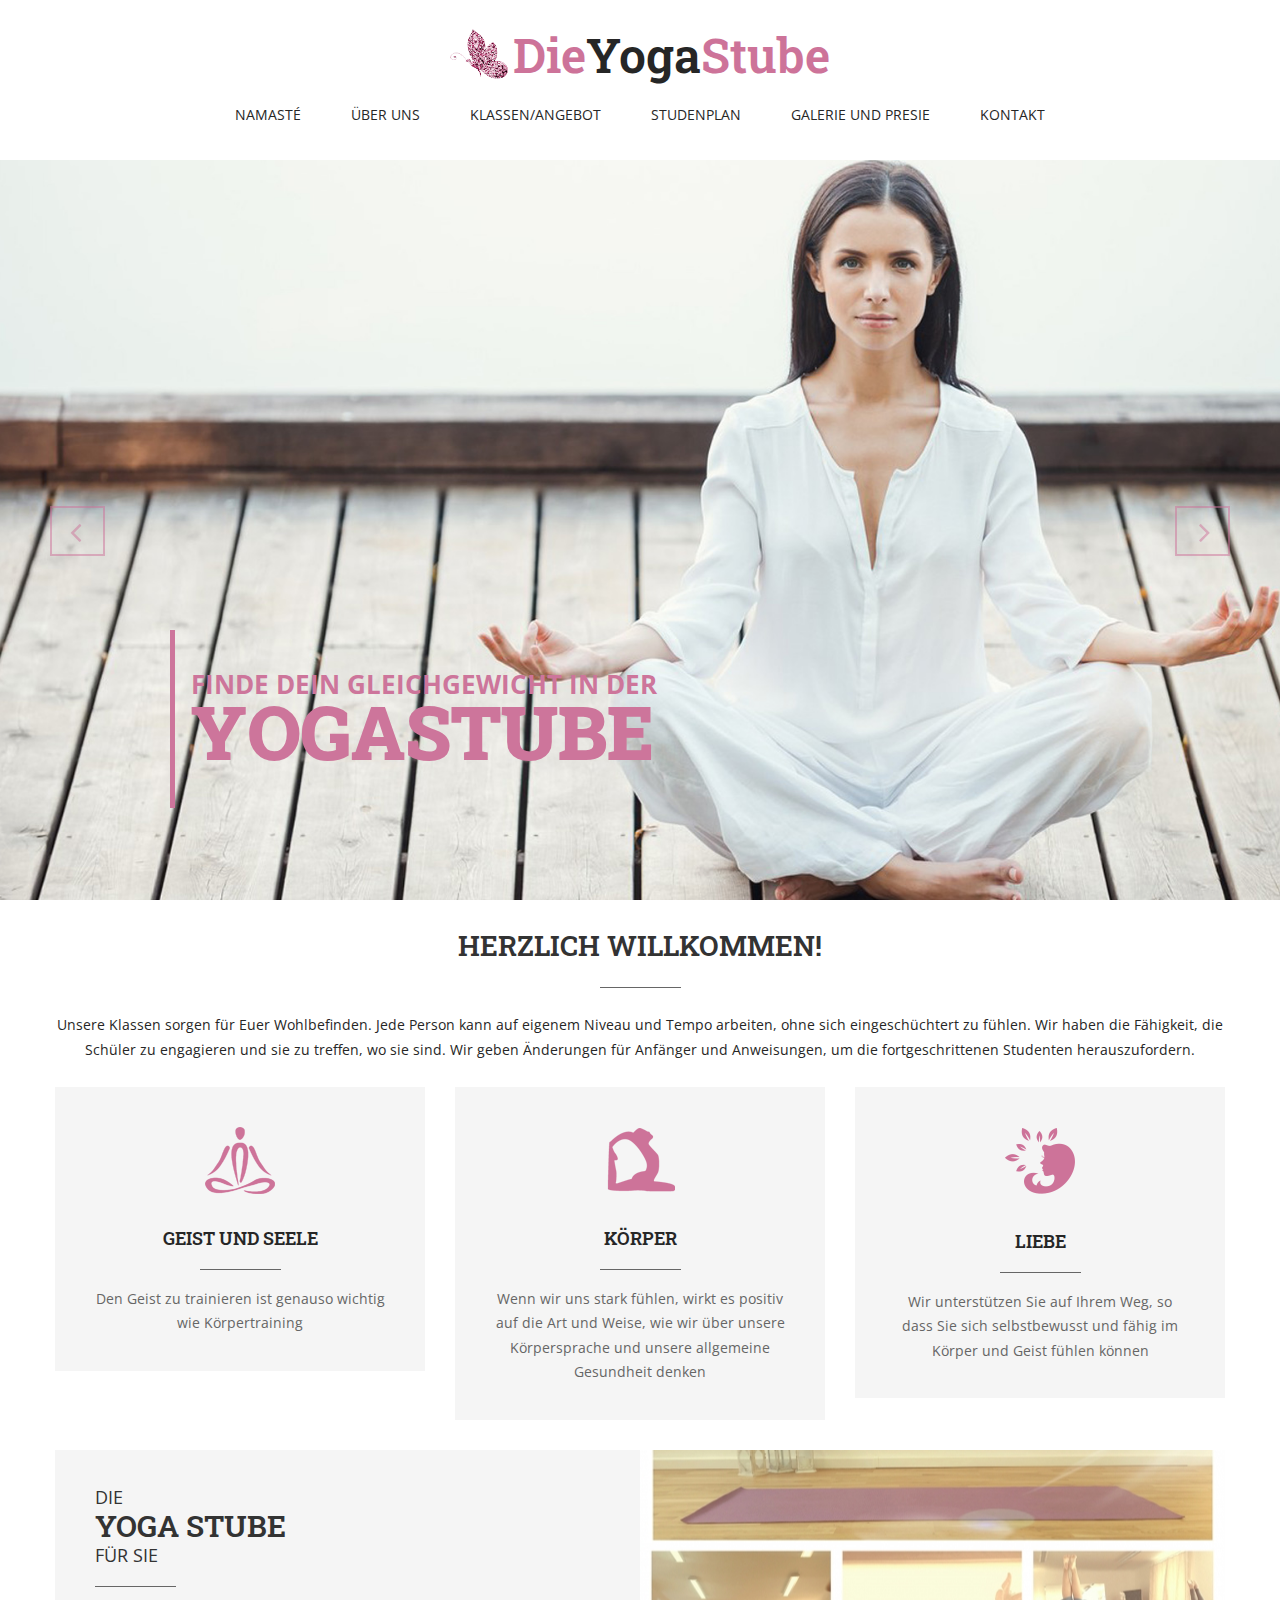
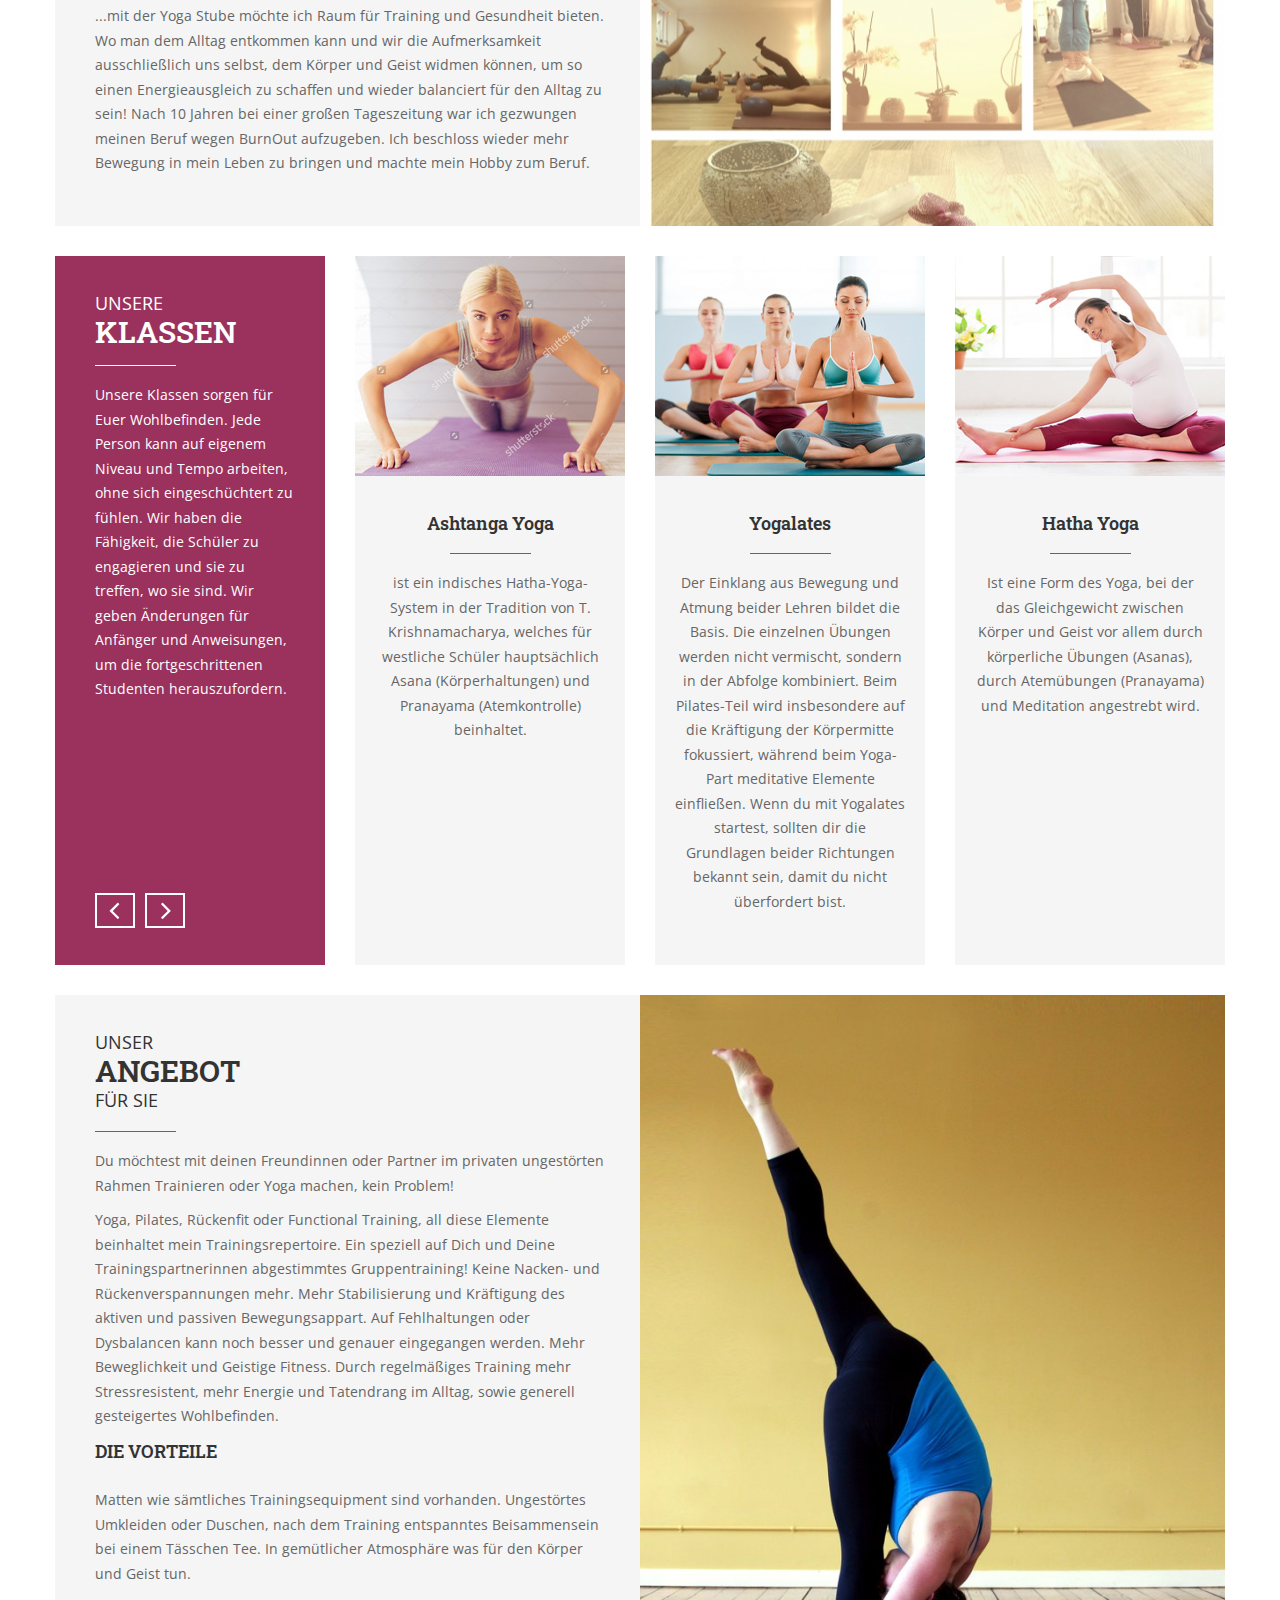
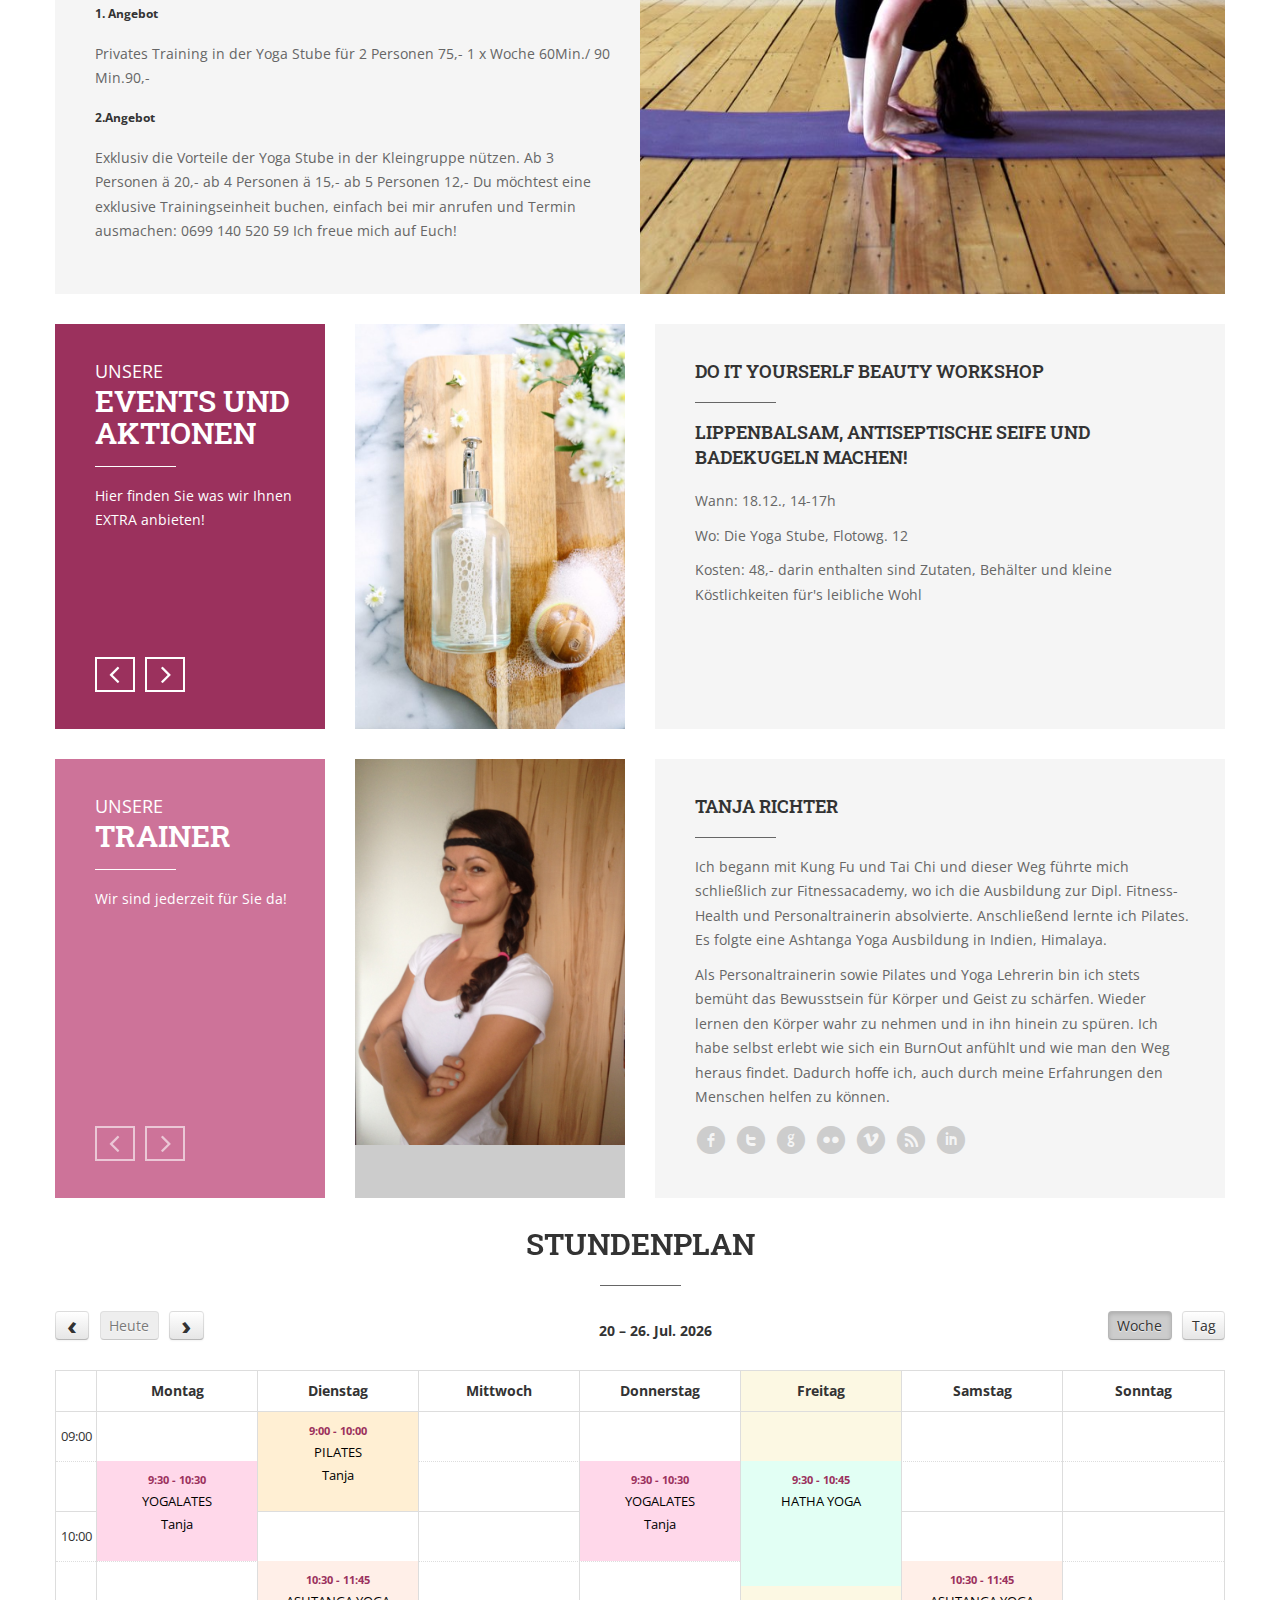
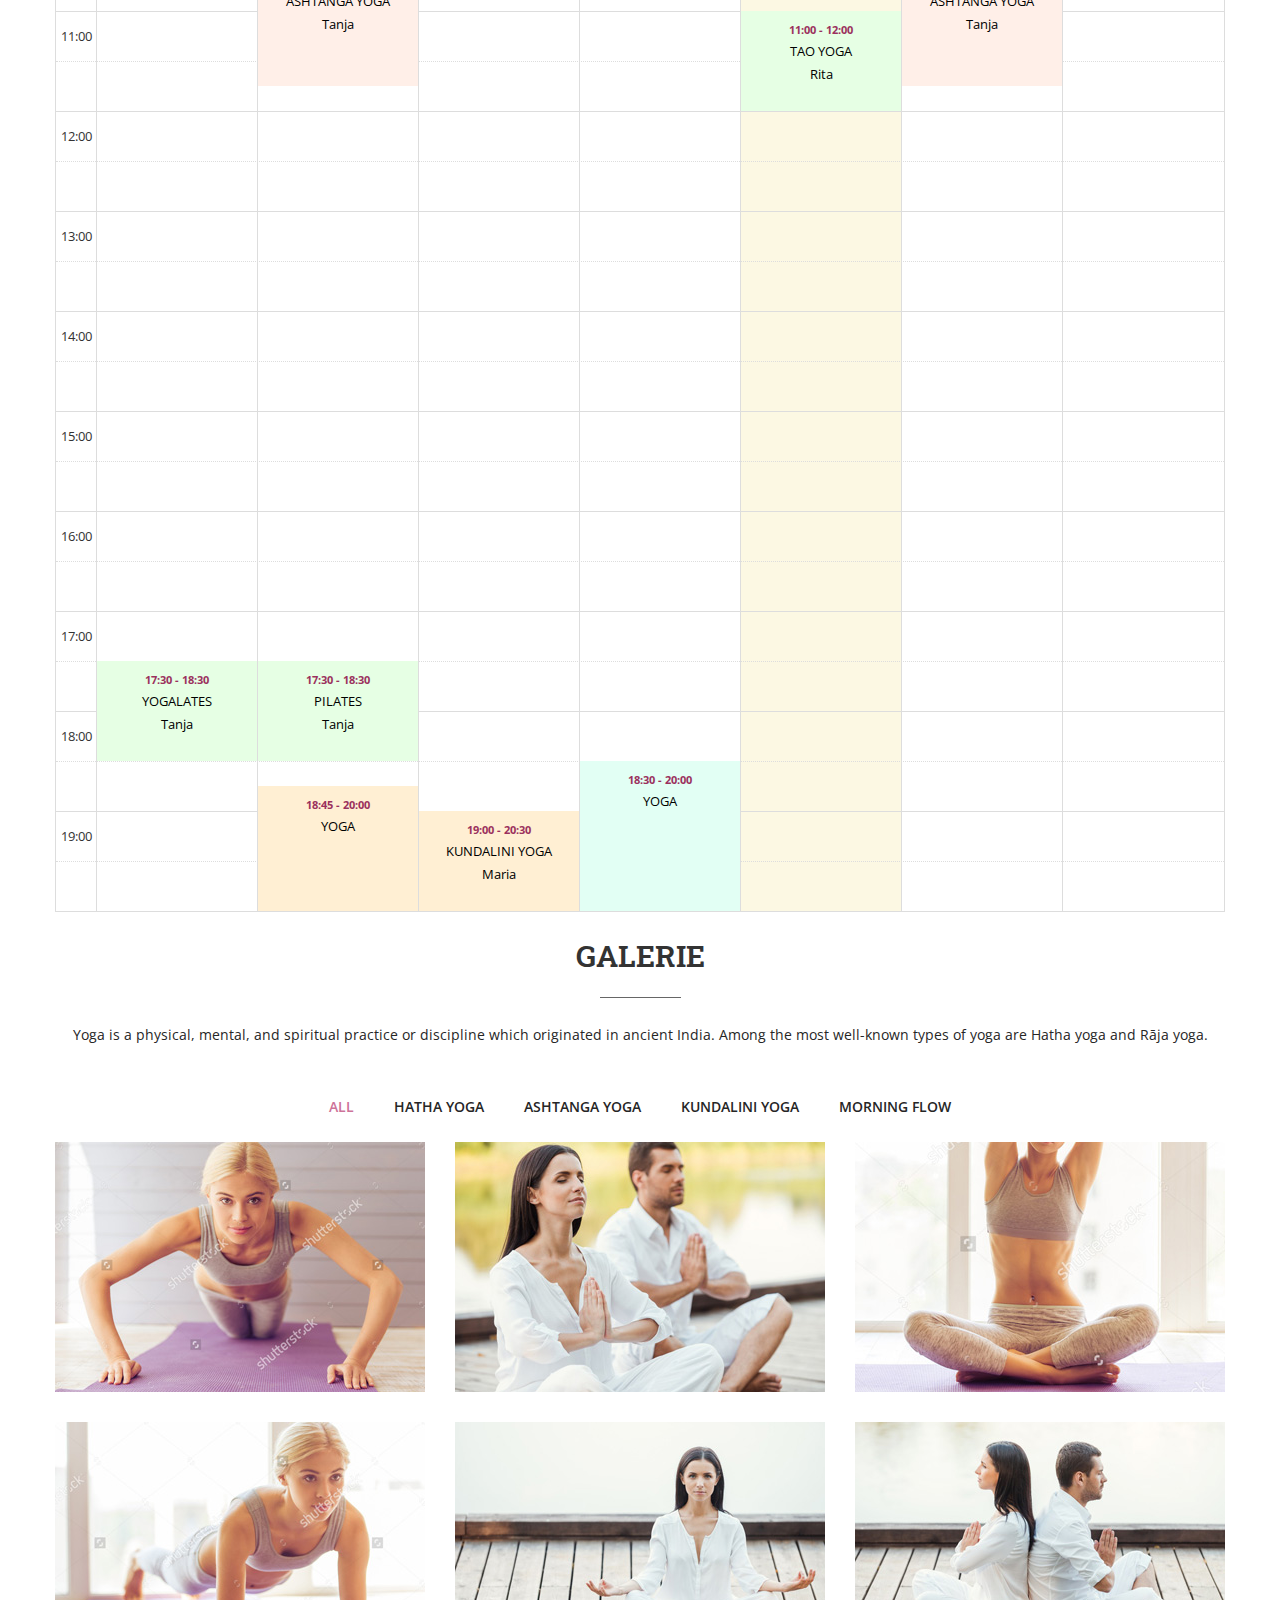
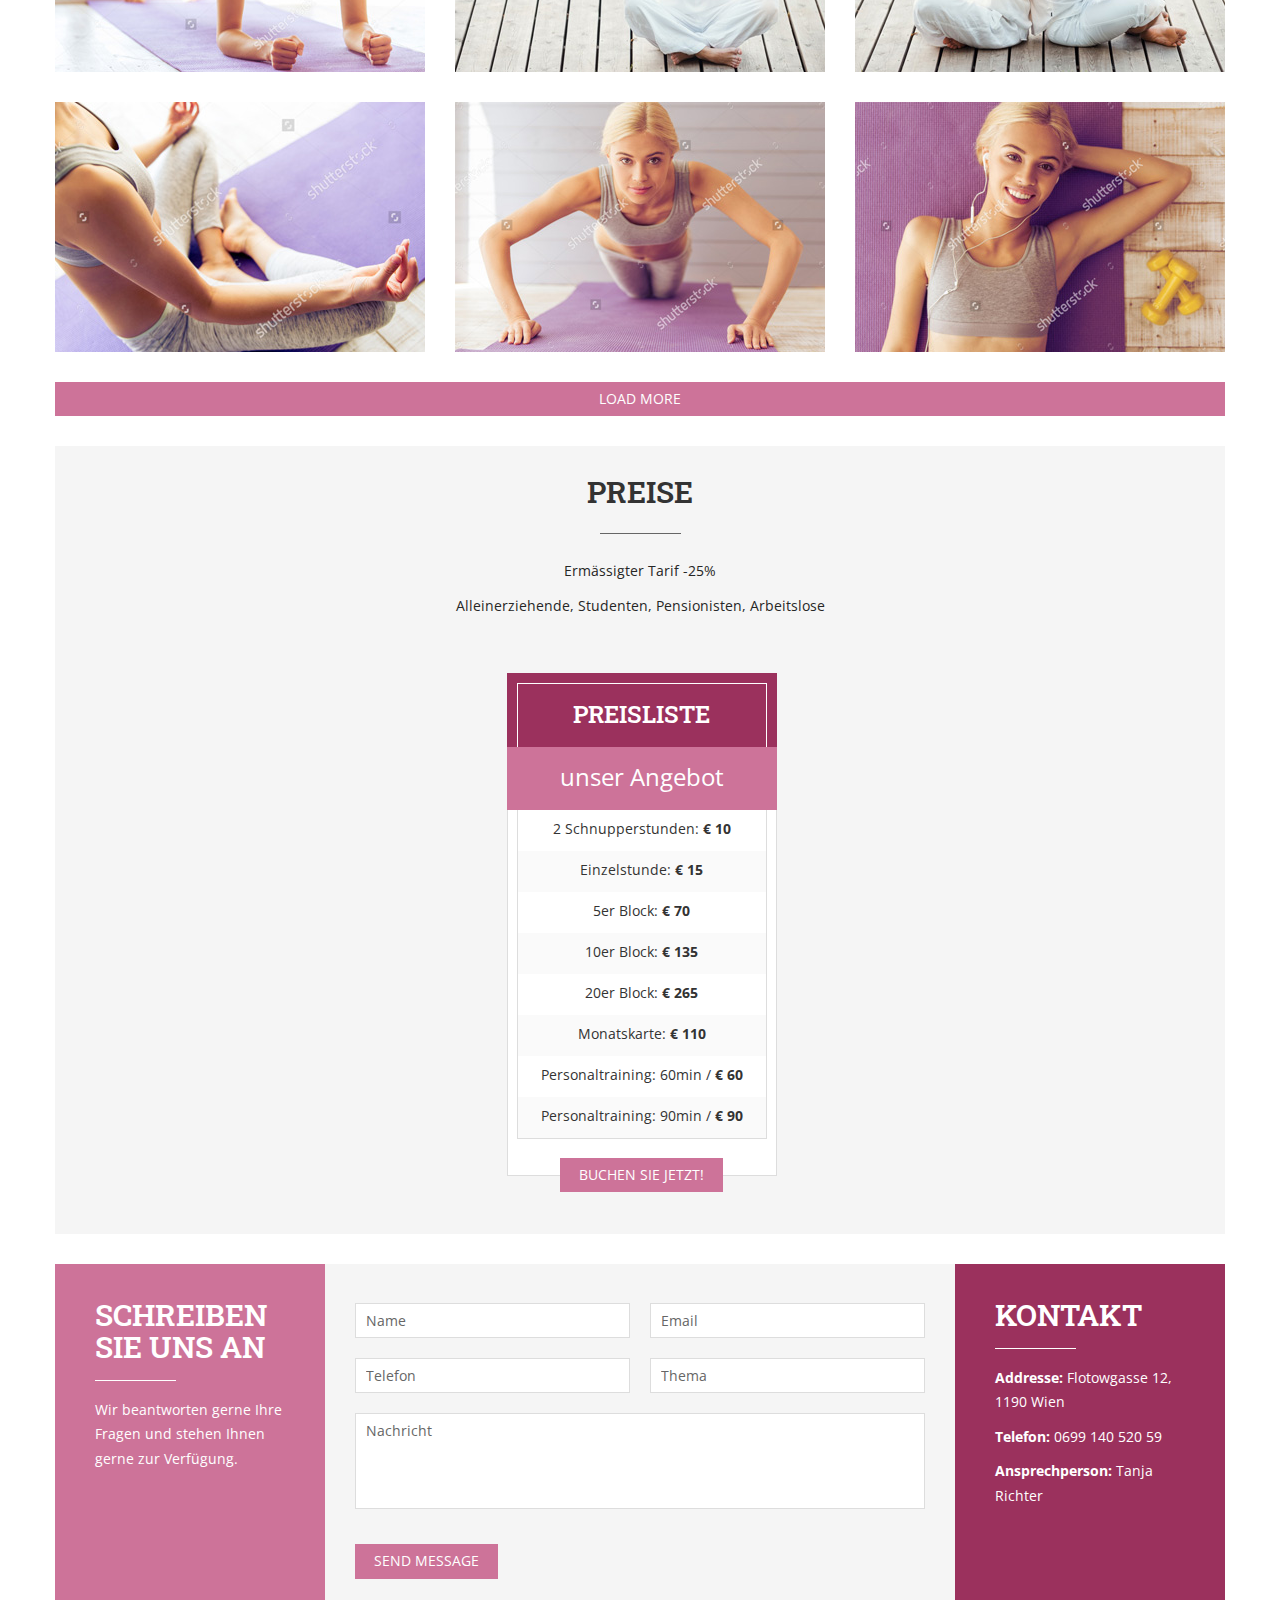
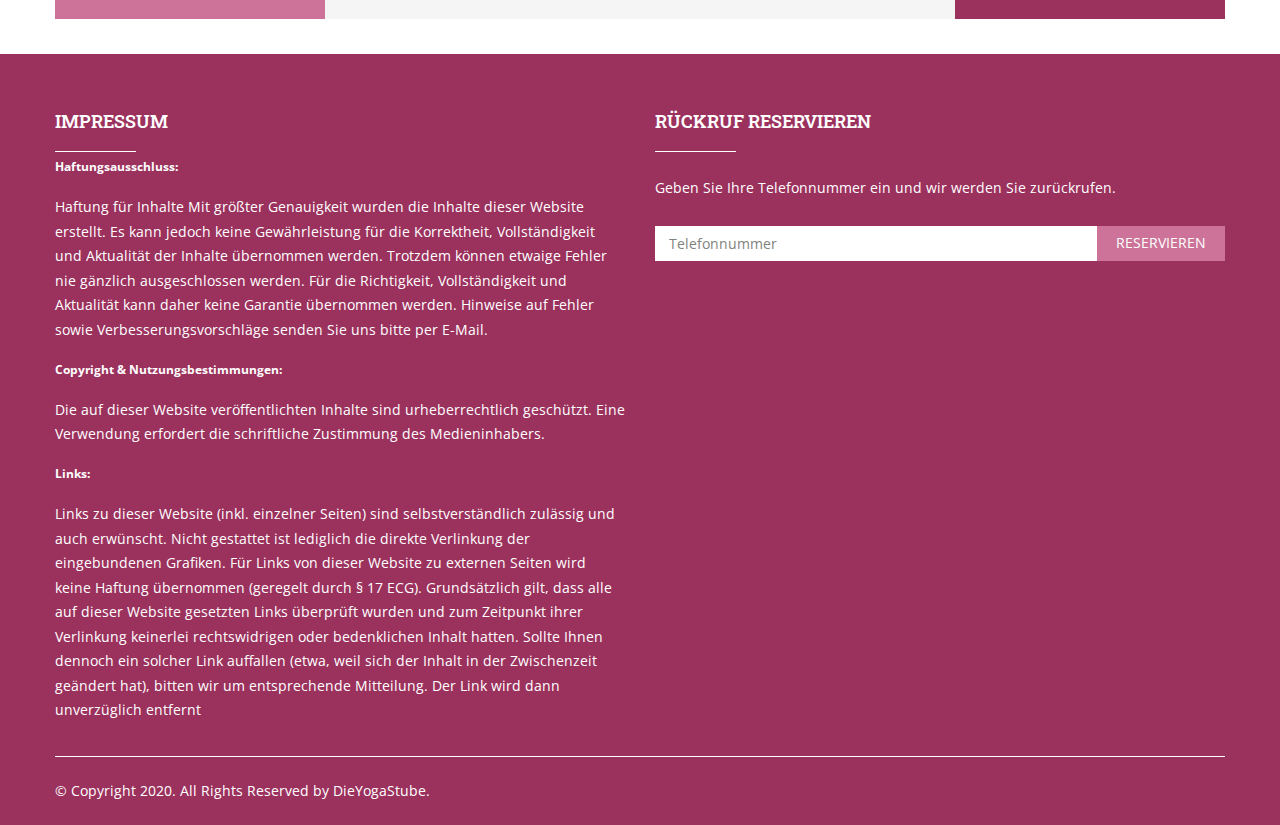
==== index.html @ 265ec2d5 "trainer edit + event/aktionen edit + images change" ====
﻿<!DOCTYPE html>
<html>

<!-- Mirrored from demo.smsdesign.com.ua/theme/yogatime/ by HTTrack Website Copier/3.x [XR&CO'2014], Thu, 24 Nov 2016 17:34:49 GMT -->
<head>
	<!-- META -->
	<meta charset="utf-8">
	<meta name="viewport" content="width=device-width, initial-scale=1.0">
	<meta name="description" content="HTML-template for Yoga Studio">
	<meta name="author" content="SMSdesign">

	<!-- SITE TITLE -->
	<title>YogaStube</title>

	<!-- FAVICON -->
	<link rel="shortcut icon" href="favicon.ico" type="image/x-icon">
	<link rel="icon" href="favicon.ico" type="image/x-icon">

	<!-- STYLE THEME -->
	<link href="css/style.css" rel="stylesheet" type="text/css">

	<!-- STYLE MUST HAVE :) -->
	<link href="css/bootstrap.css" rel="stylesheet" type="text/css">
	<link href="css/plugins.css" rel="stylesheet" type="text/css">
	<link href="css/responsive.css" rel="stylesheet" type="text/css">

	<!-- STYLE CALENDAR -->
	<link href='css/fullcalendar.css' rel='stylesheet' />
	<link href='css/fullcalendar.print.css' rel='stylesheet' media='print' />	

</head>

<body>
	<!-- Preloader -->
	<div id="preloader">
		<div id="status"></div>
	</div>
	<!--//Preloader -->
	
	<!-- #page -->
	<div id="page">
		<!-- header section -->
		<div id="topping"></div>
		<section id="top">
			<header> 
				<div class="container">
					<!-- logo -->
					<div id="logo">
						<a href="#topping">Die<strong>Yoga</strong>Stube</a>
					</div>
					<!-- menu -->
					<nav class="navmenu">
						<ul>
							<li class="scrollable"><a href="#topping">Namasté</a></li>
							<li class="scrollable"><a href="#about">Über Uns</a></li>
							<li class="scrollable"><a href="#classes">Klassen/Angebot</a></li>
							<li class="scrollable"><a href="#timetable">Studenplan</a></li>
							<li class="scrollable"><a href="#portfolio">Galerie und Presie</a></li>
							<li class="scrollable"><a href="#contact">Kontakt</a></li>
						</ul>
					</nav><!-- end menu --> 
					<div class="clear"></div>
				</div>
			</header>
		</section>
		<!-- //end header section -->
		
		<!-- home section -->
		<section id="home">
			<!--Slider-->
			<div class="full_slider">
				<div id="fullwidth_slider" class="flexslider">
					<ul class="slides">
						<li>
							<img src="images/slider/1.jpg" alt="" class="slide_bg" />
							<div class="full_slider_caption">
								<div class="container">
									<div class="cont">
										Finde dein Gleichgewicht in der
										<div class="title">YogaStube</div>
										
									</div>
								</div>
							</div>
						</li>
						<li>
							<img src="images/slider/2.jpg" alt="" class="slide_bg" />
							<div class="full_slider_caption">
								<div class="container">
									<div class="cont">
										Befreie deinen Geist in der
										<div class="title">YogaStube</div>
										
									</div>
								</div>
							</div>
						</li>
						<li>
							<img src="images/slider/3.jpg" alt="" class="slide_bg" />
							<div class="full_slider_caption">
								<div class="container">
									<div class="cont">
										Sei du in der
										<div class="title">YogaStube</div>
										
									</div>
								</div>
							</div>
						</li>
					</ul>
				</div>
			 </div>
			<!--//Slider-->
		</section>
		<!-- //end home section -->
		
		<!-- start section -->
		<section class="page_section">
			<!-- section header -->
			<header class="head_section center_section">
				<div class="container">
					<h1>Herzlich Willkommen!</h1>
					<div class="separator"></div>
					<p>Unsere Klassen sorgen für Euer Wohlbefinden. Jede Person kann auf eigenem Niveau und Tempo arbeiten, ohne sich eingeschüchtert zu fühlen. Wir haben die Fähigkeit, die Schüler zu engagieren und sie zu treffen, wo sie sind. Wir geben Änderungen für Anfänger und Anweisungen, um die fortgeschrittenen Studenten herauszufordern.</p>
					
				</div><!-- end .container -->
			</header>
			<!-- //section header -->
						
			<div class="container">
				<div class="row">
					<div class="col-md-4 col-sm-4">
						<div class="icon-banner">
							<a href="javascript:void(0);">
								<div class="icon">
									<img alt="" src="images/icons/1.png">
								</div>
								<h3>Geist und Seele</h3>
								<div class="separator"></div>
								<p>Den Geist zu trainieren ist genauso wichtig wie Körpertraining</p>
							</a>
						</div>
					</div>
					<div class="col-md-4 col-sm-4">
						<div class="icon-banner">
							<a href="javascript:void(0);">
								<div class="icon">
									<img alt="" src="images/icons/2.png">
								</div>
								<h3>Körper</h3>
								<div class="separator"></div>
								<p>Wenn wir uns stark fühlen, wirkt es positiv auf die Art und Weise, wie wir über unsere Körpersprache und unsere allgemeine Gesundheit denken</p>
							</a>
						</div>
					</div>
					<div class="col-md-4 col-sm-4">
						<div class="icon-banner">
							<a href="javascript:void(0);">
								<div class="icon">
									<img alt="" src="images/icons/3.png">
								</div>
								<h3>Liebe</h3>
								<div class="separator"></div>
								<p>Wir unterstützen Sie auf Ihrem Weg, so dass Sie sich selbstbewusst und fähig im Körper und Geist fühlen können</p>
							</a>
						</div>
					</div>
					<div class="clear"></div>
				</div>
			</div><!-- end .container -->
		</section> 
		<!-- //end start section -->
							
		<!-- about content-->
		<section class="page_section" id="about">
			<!-- section section -->
			<div class="container">
				<div class="about_block bg_gray mb30">
					<div class="col_cont">
						<div class="wrap_cont">
							<header class="head_section">
								<span>die</span>
								<h2>Yoga Stube</h2>
								<span>für Sie</span>
								<div class="separator left bl"></div>
							</header>
							<p>...mit der Yoga Stube möchte ich Raum für Training und Gesundheit bieten. Wo man dem Alltag entkommen kann und wir die Aufmerksamkeit ausschließlich uns selbst, dem Körper und Geist widmen können, um so einen Energieausgleich zu schaffen und wieder balanciert für den Alltag zu sein!

							Nach 10 Jahren bei einer großen Tageszeitung war ich gezwungen meinen Beruf wegen BurnOut aufzugeben. Ich beschloss wieder mehr Bewegung in mein Leben zu bringen und machte mein Hobby zum Beruf.</p> 
							
							
						</div>
					</div>	
					<div class="col_img"></div>
					<div class="clear"></div>
				</div>
			</div>
			<!-- //section section --> 
		</section>
		<!-- //end about content-->
						
						
		<!-- classes section -->
		<section class="page_section" id="classes">
			<div class="container block-wrap">
				<div class="row carousel-box">
					<div class="col-md-3">
						<div class="control-block bg_black block">
							<header class="head_section">
								<span>unsere</span>
								<h2>Klassen</h2>
								<div class="separator left"></div>
							</header> 
							<p>Unsere Klassen sorgen für Euer Wohlbefinden. Jede Person kann auf eigenem Niveau und Tempo arbeiten, ohne sich eingeschüchtert zu fühlen. Wir haben die Fähigkeit, die Schüler zu engagieren und sie zu treffen, wo sie sind. Wir geben Änderungen für Anfänger und Anweisungen, um die fortgeschrittenen Studenten herauszufordern.</p>
							
							<div class="customNavigation">
								<a class="btn-prev"><i class="fa fa-angle-left"></i></a>
								<a class="btn-next"><i class="fa fa-angle-right"></i></a>
							</div>
						</div>
					</div>
					<div class="col-md-9">
						<div class="owl-carousel">
							<div class="item-service block">
								<img src="images/service/1.jpg" alt="">
								<div class="cont">
									<h4>Ashtanga Yoga</h4>
									<div class="separator"></div>
									<p>ist ein indisches Hatha-Yoga-System in der Tradition von T. Krishnamacharya, welches für westliche Schüler hauptsächlich Asana (Körperhaltungen) und Pranayama (Atemkontrolle) beinhaltet.</p>
									
								</div>
							</div>
							<div class="item-service block">
								<img src="images/service/2.jpg" alt="">
								<div class="cont">
									<h4>Yogalates</h4>
									<div class="separator"></div>
									<p>Der Einklang aus Bewegung und Atmung beider Lehren bildet die Basis. Die einzelnen Übungen werden nicht vermischt, sondern in der Abfolge kombiniert. Beim Pilates-Teil wird insbesondere auf die Kräftigung der Körpermitte fokussiert, während beim Yoga-Part meditative Elemente einfließen. Wenn du mit Yogalates startest, sollten dir die Grundlagen beider Richtungen bekannt sein, damit du nicht überfordert bist.</p>
									
								</div>
							</div>
							<div class="item-service block">
								<img src="images/service/3.jpg" alt="">
								<div class="cont">
									<h4>Hatha Yoga</h4>
									<div class="separator"></div>
									<p>Ist eine Form des Yoga, bei der das Gleichgewicht zwischen Körper und Geist vor allem durch körperliche Übungen (Asanas), durch Atemübungen (Pranayama) und Meditation angestrebt wird.</p>
									
								</div>

							</div>
							<div class="item-service block">
								<img src="images/service/3.jpg" alt="">
								<div class="cont">
									<h4>Privat und Kleingruppen Training</h4>
									<div class="separator"></div>
									<p>Du möchtest mit deinen Freundinnen oder Partner im privaten ungestörten Rahmen Trainieren oder Yoga machen, kein Problem!
									Yoga, Pilates, Rückenfit oder Functional Training, all diese Elemente 
									beinhaltet mein Trainingsrepertoire. Ein speziell auf Dich und Deine 
									Trainingspartnerinnen abgestimmtes Gruppentraining!
									</p>
									
								</div>
								
							</div>

							<div class="item-service block">
								<img src="images/service/2.jpg" alt="">
								<div class="cont">
									<h4>Pilates</h4>
									<div class="separator"></div>
									<p>Die Pilates-Methode ist ein ganzheitliches Körpertraining, in dem vor allem die tief liegenden, kleinen und meist schwächeren Muskelgruppen angesprochen werden, die für eine korrekte und gesunde Körperhaltung sorgen sollen. Das Training umfasst Kraftübungen, Stretching und bewusste Atmung. Es ist bedingt auch zur Rehabilitation nach Unfällen geeignet.</p>
									
								</div>
							</div>
						</div>
					</div>
				</div>
			</div><!-- end .container -->
		</section> 
		<!-- //end classes content-->
		
				<!-- angebot content-->
		<section class="page_section" id="angebot">
			<!-- section section -->
			<div class="container">
				<div class="angebot_block bg_gray mb30">
					<div class="col_cont">
						<div class="wrap_cont">
							<header class="head_section">
								<span>unser</span>
								<h2>Angebot</h2>
								<span>für Sie</span>
								<div class="separator left bl"></div>
							</header>
							<p>Du möchtest mit deinen Freundinnen oder Partner im privaten ungestörten Rahmen Trainieren oder Yoga machen, kein Problem!</p>
							<p>Yoga, Pilates, Rückenfit oder Functional Training, all diese Elemente 
							beinhaltet mein Trainingsrepertoire. Ein speziell auf Dich und Deine 
							Trainingspartnerinnen abgestimmtes Gruppentraining!
							Keine Nacken- und Rückenverspannungen mehr. Mehr Stabilisierung und 
							Kräftigung des aktiven und passiven Bewegungsappart. Auf 
							Fehlhaltungen oder Dysbalancen kann noch besser und genauer 
							eingegangen werden. Mehr Beweglichkeit und Geistige Fitness. Durch 
							regelmäßiges Training mehr Stressresistent, mehr Energie und 
							Tatendrang im Alltag, sowie generell gesteigertes Wohlbefinden.</p>
							<h4>DIE VORTEILE </h4>
							<p> Matten wie sämtliches Trainingsequipment sind vorhanden. Ungestörtes 
							Umkleiden oder Duschen, nach dem Training entspanntes 
							Beisammensein bei einem Tässchen Tee. 
							In gemütlicher Atmosphäre was für den Körper und Geist tun. </p>
							<h5>1. Angebot</h5>
							<p>Privates Training in der Yoga Stube für 2 Personen 75,-
							1 x Woche 60Min./ 90 Min.90,-</p>
							<h5>2.Angebot</h5>
							<p>Exklusiv die Vorteile der Yoga Stube in der Kleingruppe nützen. 
							Ab 3 Personen ä 20,- ab 4 Personen ä 15,- ab 5 Personen 12,-
							Du möchtest eine exklusive Trainingseinheit buchen, einfach bei mir 
							anrufen und Termin ausmachen: 0699 140 520 59 
							Ich freue mich auf Euch!
							</p> 
							
							
						</div>
					</div>	
					<div class="col_img"></div>
					<div class="clear"></div>
				</div>
			</div>
			<!-- //section section --> 
		</section>
		<!-- //end angebot content-->



		<!-- news content-->
		<section class="page_section">
			<div class="container block-wrap">
				<div class="row carousel-box carousel-full">
					<div class="col-md-3">
						<div class="control-block bg_black block">
							<header class="head_section">
								<span>Unsere</span>
								<h2>Events und Aktionen</h2>
								<div class="separator left"></div>
							</header>
							<p>Hier finden Sie was wir Ihnen EXTRA anbieten!</p>
							<div class="customNavigation">
								<a class="btn-prev"><i class="fa fa-angle-left"></i></a>
								<a class="btn-next"><i class="fa fa-angle-right"></i></a>
							</div>
						</div>
					</div>
					<div class="col-md-9">
						<div class="owl-carousel">
							<div class="item-full">
								<div class="row">
									<div class="col-md-4 col-sm-4"> 
										<div class="img block">
											<img src="images/news/1.jpg" alt="">
										</div>
									</div>
									<div class="col-md-8 col-sm-8">
										<div class="cont block">
											<h4>DO IT YOURSERLF BEAUTY WORKSHOP</h4>
											<div class="separator left bl"></div>
											<h3>Lippenbalsam, Antiseptische Seife und Badekugeln machen!</h3>
											<p>Wann: 18.12., 14-17h</p>
											<p>Wo: Die Yoga Stube, Flotowg. 12</p>
											<p>Kosten: 48,- darin enthalten sind Zutaten, Behälter und kleine Köstlichkeiten für's leibliche Wohl</p>


										
										</div>
									</div>
								</div>
							</div>
							<div class="item-full">
								<div class="row">
									<div class="col-md-4 col-sm-4">
										<div class="img block">
											<img src="images/news/2.jpg" alt="">
										</div>
									</div>
									<div class="col-md-8 col-sm-8">
										<div class="cont block">
											<h4>FRIEDENSMEDITATION ZU VOLLMOND</h4>
											<div class="separator left bl"></div>
											<p>Wann: 15.12., 20:15h</p>
											<p>Wo: In der Yoga Stube, Flotowg. 12, 1190</p>
											<p>Anmeldung bei Bianca Meusburger-Waldhardt </p>
											<p>
											<a href="http://www.lichtung.co.at" target="_blank">www.lichtung.co.at</a>
											</p>
											<p>0650/2327801</p>
											
										</div>
									</div>
								</div>
							</div>

							<div class="item-full">
								<div class="row">
									<div class="col-md-4 col-sm-4">
										<div class="img block">
											<img src="images/news/3.jpg" alt="">
										</div>
									</div>
									<div class="col-md-8 col-sm-8">
										<div class="cont block">
											<h4>STERNCHEN SAMMELSPIEL</h4>
											<div class="separator left bl"></div>
											<h4>Sammle 5 Sternchen bis Weihnachten und Du bekommst einen Gutschein für 1 Einheit deiner Wahl GESCHENKT! </h4>
											
											
										</div>
									</div>
								</div>
							</div>




						</div>
					</div>
				</div>
			</div>
		</section>
		<!-- //end news content-->



		
		<!-- team section -->
		<section class="page_section">
			<div class="container block-wrap">
				<div class="row carousel-box carousel-full">
					<div class="col-md-3">
						<div class="control-block bg_colored block">
							<header class="head_section">
								<span>Unsere</span>
								<h2>Trainer</h2>
								<div class="separator left"></div>
							</header>
							<p> Wir sind jederzeit für Sie da!</p>
							<div class="customNavigation">
								<a class="btn-prev"><i class="fa fa-angle-left"></i></a>
								<a class="btn-next"><i class="fa fa-angle-right"></i></a>
							</div>
						</div>
					</div>
					<div class="col-md-9">
						<div class="owl-carousel">
							<div class="item-team">
								<div class="row">
									<div class="col-md-4 col-sm-4">
										<div class="img block">
											<img src="images/team/3.jpg" alt="">
										</div>
									</div>
									<div class="col-md-8 col-sm-8">
										<div class="cont block">
											<h4>Tanja Richter</h4>
											<div class="separator left bl"></div>
											<p>Ich begann mit Kung Fu und Tai Chi und dieser Weg führte mich schließlich zur Fitnessacademy, wo ich die Ausbildung zur Dipl. Fitness- Health und Personaltrainerin absolvierte. Anschließend lernte ich Pilates. Es folgte eine Ashtanga Yoga Ausbildung in Indien, Himalaya.</p>
											<p>Als Personaltrainerin sowie Pilates und Yoga Lehrerin bin ich stets bemüht das Bewusstsein für Körper und Geist zu schärfen. Wieder lernen den Körper wahr zu nehmen und in ihn hinein zu spüren. Ich habe selbst erlebt wie sich ein BurnOut anfühlt und wie man den Weg heraus findet. Dadurch hoffe ich, auch durch meine Erfahrungen den Menschen helfen zu können.</p>
											<div class="social">
												<a href="https://www.facebook.com/tanja.richter1894" class="soc-f">f</a>
												<a href="javascript:void(0);" class="soc-t">t</a>
												<a href="javascript:void(0);" class="soc-g">g</a>
												<a href="javascript:void(0);" class="soc-n">n</a>
												<a href="javascript:void(0);" class="soc-v">v</a>
												<a href="javascript:void(0);" class="soc-r">r</a>
												<a href="javascript:void(0);" class="soc-i">i</a>
											</div>
										</div>
									</div>
								</div>
							</div> 
							<div class="item-team">
								<div class="row">
									<div class="col-md-4 col-sm-4">
										<div class="img block">
											<img src="images/team/2.jpg" alt="">
										</div>
									</div>
									<div class="col-md-8 col-sm-8">
										<div class="cont block">
											<h4>Martina Schuster</h4>
											<div class="separator left bl"></div>
											<p>Seit den Geburten meiner Töchter habe ich das große Bedürfnis Frauen in dieser besonderen Zeit Ihres Lebens zu begleiten.

											So habe ich 2012 zu Jasmin Nerici, Initiatorin von Positive Birth gefunden und am Kursleiter-Training teilgenommen.</p>
											<p>Danach ging ich den Weg weiter mit der Ausbildung zur Dipl. Mental- und Bewußtseinstrainerin, wo ich noch mehr Techniken und Erkenntnisse gewinnen konnte.

											2015 habe ich bei Angelika Rodler am österreichischen Doula Training von DIA Austria teilgenommen und biete Begleitung in der Schwangerschaft, Geburtsbegleitung und Betreuung im Wochenbett an.</p>
											<div class="social">
												<a href="javascript:void(0);" class="soc-f">f</a>
												<a href="javascript:void(0);" class="soc-t">t</a>
												<a href="javascript:void(0);" class="soc-g">g</a>
												<a href="javascript:void(0);" class="soc-n">n</a>
												<a href="javascript:void(0);" class="soc-v">v</a>
												<a href="javascript:void(0);" class="soc-r">r</a>
												<a href="javascript:void(0);" class="soc-i">i</a>
											</div>
										</div>
									</div>
								</div>
							</div>
							<div class="item-team">
								<div class="row">
									<div class="col-md-4 col-sm-4">
										<div class="img block">
											<img src="images/team/1.jpg" alt="">
										</div>
									</div>
									<div class="col-md-8 col-sm-8">
										<div class="cont block">
											<h4>Rita Battisti</h4>
											<div class="separator left bl"></div>
											<p>Meine Ausbildung hab ich in der Yoga Lounge bei Claudia Sekardi erfolgreich absolviert und freue mich sehr meine Erfahrungen über Hatha-Yoga mit Euch teilen zu können.

											Zurzeit befinde ich mich im letzten Ausbildungsjahr zur dipl. Shiatsu-Therapeutin mit Schwerpunkt TCM und Ernährung.</p>
											<p>Yoga hilft mir dabei mit diesem Lernpensum besser umzugehen und meinen Fokus wieder auf das Wesentliche zu richten. In diesen Momenten habe ich das Gefühl "nichts sein" zu müssen, meine Grenzen zu wahren und meinen Körper in all seinen unterschiedlichen Phasen erleben zu dürfen. </p>
											<div class="social">
												<a href="javascript:void(0);" class="soc-f">f</a>
												<a href="javascript:void(0);" class="soc-t">t</a>
												<a href="javascript:void(0);" class="soc-g">g</a>
												<a href="javascript:void(0);" class="soc-n">n</a>
												<a href="javascript:void(0);" class="soc-v">v</a>
												<a href="javascript:void(0);" class="soc-r">r</a>
												<a href="javascript:void(0);" class="soc-i">i</a>
											</div>
										</div>
									</div>
								</div>
							</div>

							
							<div class="item-team">
								<div class="row">
									<div class="col-md-4 col-sm-4">
										<div class="img block">
											<img src="images/team/4.jpg" alt="">
										</div>
									</div>
									<div class="col-md-8 col-sm-8">
										<div class="cont block">
											<h4>Eva-Julia Christ</h4>
											<div class="separator left bl"></div>
											<p>Durch  meinen meist hektischen und mit Zeitdruck verbundenen Berufsalltag war ich auf der Suche nach einem optimalen Ausgleich für Körper und Geist. Hatha Yoga ermöglicht mir seit 2010 diesen Ausgleich. Regelmäßig bin ich dieser Passion als Hobby nachgegangen und konnte jede besuchte Yoga-Klasse in vollen Zügen für mich genießen.</p>
											<p>Im 2014 habe ich mit einigen Workshops für Restoratives Yoga, Yin Yoga sowie Pranayama in Bali, Indien und Wien gestartet, bis ich scließllich ein 200-stündiges Yoga Teacher-Training bei Prasad Rangnekar in Indien absolvierte. Jeden Tag aufs Neue erlebe ich den positiven Einfluss von Yoga auf mein gesamtes "Sein".</p>
											<div class="social">
												<a href="javascript:void(0);" class="soc-f">f</a>
												<a href="javascript:void(0);" class="soc-t">t</a>
												<a href="javascript:void(0);" class="soc-g">g</a>
												<a href="javascript:void(0);" class="soc-n">n</a>
												<a href="javascript:void(0);" class="soc-v">v</a>
												<a href="javascript:void(0);" class="soc-r">r</a>
												<a href="javascript:void(0);" class="soc-i">i</a>
											</div>
										</div>
									</div>
								</div>
							</div>





						</div>
					</div>
				</div>
			</div><!-- end .container -->
		</section> 
		<!-- //end team section -->


		<!-- timetable content-->
		<section class="page_section" id="timetable">
			<!-- section header -->
			<header class="head_section center_section nomrg">
				<div class="container">
					<h2>Stundenplan</h2>
					<div class="separator"></div>
				</div><!-- end .container -->
			</header>
			<!-- //section header --> 
			<!-- section section -->
			<div class="container">
				<div class="timetable_block">
					<div id='calendar'></div>
					<!-- set clasess and time in js/timetable.js -->
				</div>
			</div>
		</section>
		<!-- //end timetable content-->
		<!-- portfolio content-->
		<section class="page_section" id="portfolio">
			<!-- section header -->
			<header class="head_section center_section">
				<div class="container">
					<h2>Galerie</h2>
					<div class="separator"></div>
					<p>Yoga is a physical, mental, and spiritual practice or discipline which originated in ancient India. Among the most well-known types of yoga are Hatha yoga and Rāja yoga.</p>
				</div><!-- end .container -->
			</header>
			<!-- //section header --> 
			
			<!-- section section --> 
			<div class="portfolio-block">		   
				<div class="container">
					<ul class="portfolio-menu" id="filters">
						<li class="active"><a data-filter="*">All</a></li>
						<li><a data-filter=".hatha">Hatha Yoga</a></li>
						<li><a data-filter=".ashtanga">Ashtanga Yoga</a></li>
						<li><a data-filter=".kundalini">Kundalini Yoga</a></li>
						<li><a data-filter=".morning">Morning Flow</a></li>
					</ul>
					<div class="row portfolio-list image-grid">
						<div class="item col-md-4 col-sm-4 col-xs-12 hatha kundalini morning">
							<a href="images/portfolio/zoom/1.jpg" class="prettyPhoto" data-rel="prettyPhoto[portfolio55]">
								<img src="images/portfolio/1.jpg" alt="">
								<div class="caption">
									<div class="info">
										<h4>Hatha Yoga</h4>
										<div class="separator"></div>
										<p>Among the most well-known types of yoga are Hatha yoga and Rāja yoga.</p>
									</div>
								</div>
							</a>
						</div>
						<div class="item col-md-4 col-sm-4 col-xs-12 ashtanga kundalini">
							<a href="images/portfolio/zoom/2.jpg" class="prettyPhoto" data-rel="prettyPhoto[portfolio55]">
								<img src="images/portfolio/2.jpg" alt="">
								<div class="caption">
									<div class="info">
										<h4>Ashtanga Yoga</h4>
										<div class="separator"></div>
										<p>Among the most well-known types of yoga are Hatha yoga and Rāja yoga.</p>
									</div>
								</div>
							</a>
						</div>
						<div class="item col-md-4 col-sm-4 col-xs-12 kundalini">
							<a href="images/portfolio/zoom/3.jpg" class="prettyPhoto" data-rel="prettyPhoto[portfolio55]">
								<img src="images/portfolio/3.jpg" alt="">
								<div class="caption">
									<div class="info">
										<h4>Morning Flow</h4>
										<div class="separator"></div>
										<p>Among the most well-known types of yoga are Hatha yoga and Rāja yoga.</p>
									</div>
								</div>
							</a>
						</div>
						<div class="item col-md-4 col-sm-4 col-xs-12 morning kundalini">
							<a href="images/portfolio/zoom/4.jpg" class="prettyPhoto" data-rel="prettyPhoto[portfolio55]">
								<img src="images/portfolio/4.jpg" alt="">
								<div class="caption">
									<div class="info">
										<h4>Cosmetic</h4>
										<div class="separator"></div>
										<p>Among the most well-known types of yoga are Hatha yoga and Rāja yoga.</p>
									</div>
								</div>
							</a>
						</div>
						<div class="item col-md-4 col-sm-4 col-xs-12 ashtanga">
							<a href="images/portfolio/zoom/5.jpg" class="prettyPhoto" data-rel="prettyPhoto[portfolio55]">
								<img src="images/portfolio/5.jpg" alt="">
								<div class="caption">
									<div class="info">
										<h4>Ashtanga Yoga</h4>
										<div class="separator"></div>
										<p>Among the most well-known types of yoga are Hatha yoga and Rāja yoga.</p>
									</div>
								</div>
							</a>
						</div>
						<div class="item col-md-4 col-sm-4 col-xs-12 hatha ashtanga">
							<a href="images/portfolio/zoom/6.jpg" class="prettyPhoto" data-rel="prettyPhoto[portfolio55]">
								<img src="images/portfolio/6.jpg" alt="">
								<div class="caption">
									<div class="info">
										<h4>Hatha Yoga</h4>
										<div class="separator"></div>
										<p>Among the most well-known types of yoga are Hatha yoga and Rāja yoga.</p>
									</div>
								</div>
							</a>
						</div>
						<div class="item col-md-4 col-sm-4 col-xs-12 kundalini ashtanga">
							<a href="images/portfolio/zoom/7.jpg" class="prettyPhoto" data-rel="prettyPhoto[portfolio55]">
								<img src="images/portfolio/7.jpg" alt="">
								<div class="caption">
									<div class="info">
										<h4>Morning Flow</h4>
										<div class="separator"></div>
										<p>Among the most well-known types of yoga are Hatha yoga and Rāja yoga.</p>
									</div>
								</div>
							</a>
						</div>
						<div class="item col-md-4 col-sm-4 col-xs-12 hatha morning">
							<a href="images/portfolio/zoom/8.jpg" class="prettyPhoto" data-rel="prettyPhoto[portfolio55]">
								<img src="images/portfolio/8.jpg" alt="">
								<div class="caption">
									<div class="info">
										<h4>Hatha Yoga</h4>
										<div class="separator"></div>
										<p>Among the most well-known types of yoga are Hatha yoga and Rāja yoga.</p>
									</div>
								</div>
							</a>
						</div>
						<div class="item col-md-4 col-sm-4 col-xs-12 hatha morning">
							<a href="images/portfolio/zoom/9.jpg" class="prettyPhoto" data-rel="prettyPhoto[portfolio55]">
								<img src="images/portfolio/9.jpg" alt="">
								<div class="caption">
									<div class="info">
										<h4>Cosmetic</h4>
										<div class="separator"></div>
										<p>Among the most well-known types of yoga are Hatha yoga and Rāja yoga.</p>
									</div>
								</div>
							</a>
						</div>
					</div>
					<div class="app-item"><a class="shortcode_button add-item">Load More</a></div>
				</div>
			</div>
			<!-- //section section -->
		</section>
		<!-- //end portfolio content-->
		<!-- pricing content-->
		<section class="page_section">
			<!-- section section -->
			<div class="container">
				<div class="pricing_block bg_gray">
					<!-- section header -->
					<header class="head_section center_section">
						<h2>Preise</h2>
						<div class="separator"></div>
						<div class="p20"><p>Ermässigter Tarif -25%</p> <p>Alleinerziehende, Studenten, Pensionisten, Arbeitslose</p></div>
					</header>
					<!-- //section header --> 
					

					<div class="price-item optimal">
						<div class="type"><span>Preisliste</span></div>
						<div class="pricelist"><span>unser Angebot</span></div>
						<div class="cont">
							<ul>
								<li>2 Schnupperstunden: <b>€ 10</b> </li>
								<li>Einzelstunde: <b>€ 15</b> </li>
								<li>5er Block: <b>€ 70</b> </li>
								<li>10er Block: <b>€ 135</b></li>
								<li>20er Block: <b>€ 265</b></li>
								<li>Monatskarte: <b>€ 110</b> </li>
								<li>Personaltraining: 60min / <b>€ 60</b></li>
								<li>Personaltraining: 90min / <b>€ 90</b></li>
							</ul>
						</div>
						<a href="#contact" class="shortcode_button">Buchen Sie jetzt!</a>
					</div>
					
				</div>
			</div>
			<!-- //section section -->
		</section> 
		<!-- //end pricing content-->
					
		

		
		
		<!-- contact content-->
		<section class="page_section" id="contact">
			<div class="container block-wrap">
				<div class="row">
					<div class="col-md-3">
						<div class="info-block bg_colored block">
							<header class="head_section">
								<h2>Schreiben Sie uns an</h2>
								<div class="separator left"></div>
							</header>
							<p>Wir beantworten gerne Ihre Fragen und stehen Ihnen gerne zur Verfügung.</p>
						</div>
					</div>
					<div class="col-md-6">
						<div class="contact_form block">
							<div class="row">
								<div class="col-md-12 col-sm-12">
									<div id="note"></div>
								</div>
							</div> 
							<div id="fields"> 
								<form id="ajax-contact-form" class="row" action="#">
									<div class="col-md-6 col-sm-6">
										<input class="inp" type="text" name="name" placeholder="Name" title="Name">
									</div>
									<div class="col-md-6 col-sm-6">
										<input class="inp" type="text" name="email" placeholder="Email" title="Email">
									</div>
									<div class="clear"></div>
									<div class="col-md-6 col-sm-6">
										<input class="inp" type="text" name="phone" placeholder="Telefon" title="Phone">
									</div>
									<div class="col-md-6 col-sm-6">
										<input class="inp" type="text" name="subject" placeholder="Thema" title="Subject">
									</div>
									<div class="clear"></div>
									<div class="col-md-12">
										<textarea class="inp" rows="4" name="message" placeholder="Nachricht" title="Message"></textarea>
									</div>
									<div class="col-md-12"><input class="shortcode_button" type="submit" value="Send message"></div>
								</form> 
							</div> 
						</div>
					</div>
					<div class="col-md-3">
						<div class="info-block bg_black block">
							<header class="head_section">
								<h2>KONTAKT</h2>
								<div class="separator left"></div>
							</header>
							<p><b>Addresse:</b> Flotowgasse 12, 1190 Wien</p>
							<p><b>Telefon:</b> 0699 140 520 59</p>
							<p><b>Ansprechperson:</b> Tanja Richter</p>
						</div>
					</div>
				</div>
			</div><!-- end .container -->
		</section>
		<!-- //end contact content-->
		<div class="separator nn">&nbsp;</div>
		<!--footer-->
		<div class="footer">
			<!-- footer_bottom -->
			<div class="container">
				<div class="row">
					<div class="col-md-6">
						<div class="footer_block">
							<div class="title">
								<h3>Impressum</h3>
							</div>
							<div class="working_hours">
								<h5>Haftungsausschluss:</h5>
								<p>Haftung für Inhalte Mit größter Genauigkeit wurden die Inhalte dieser Website erstellt. Es kann jedoch keine Gewährleistung für die Korrektheit, Vollständigkeit und Aktualität der Inhalte übernommen werden. Trotzdem können etwaige Fehler nie gänzlich ausgeschlossen werden. Für die Richtigkeit, Vollständigkeit und Aktualität kann daher keine Garantie übernommen werden. Hinweise auf Fehler sowie Verbesserungsvorschläge senden Sie uns bitte per E-Mail.</p>

								<h5>Copyright &amp; Nutzungsbestimmungen:</h5>
								<p>Die auf dieser Website veröffentlichten Inhalte sind urheberrechtlich geschützt. Eine Verwendung erfordert die schriftliche Zustimmung des Medieninhabers.</p>

								<h5>Links:</h5>
								<p>Links zu dieser Website (inkl. einzelner Seiten) sind selbstverständlich zulässig und auch erwünscht. Nicht gestattet ist lediglich die direkte Verlinkung der eingebundenen Grafiken.

								Für Links von dieser Website zu externen Seiten wird keine Haftung übernommen (geregelt durch § 17 ECG). Grundsätzlich gilt, dass alle auf dieser Website gesetzten Links überprüft wurden und zum Zeitpunkt ihrer Verlinkung keinerlei rechtswidrigen oder bedenklichen Inhalt hatten. Sollte Ihnen dennoch ein solcher Link auffallen (etwa, weil sich der Inhalt in der Zwischenzeit geändert hat), bitten wir um entsprechende Mitteilung. Der Link wird dann unverzüglich entfernt</p>
							</div>
						</div>
					</div>
					<div class="col-md-6">
						<div class="footer_block">
							<div class="title">
								<h3>Rückruf Reservieren</h3>
							</div>
							<p>Geben Sie Ihre Telefonnummer ein und wir werden Sie zurückrufen.</p>
							<div class="ns_block">
								<input type="text" class="ns_input" placeholder="Telefonnummer" title="Email address">
								<input type="submit" class="shortcode_button" value="Reservieren">
							</div>
							
						</div>
					</div> 
				</div> 
				<div class="copyright">
					&copy; Copyright	2020. All Rights Reserved by DieYogaStube.
				</div>
			</div>
			<!-- //footer_bottom -->
		</div>
		<!--//footer-->
	</div><!-- end #page -->
	
	<header class="fixed-menu"></header>
	<!-- jQuery & friends min -->
	<script src="js/jquery.min.js"></script>
	<script src="js/jquery.isotope.min.js"></script>

	<script src="js/plugins.js"></script>

	<script src="js/moment.min.js"></script>
	<script src="js/fullcalendar.js"></script>
	<script src="js/lang/de.js"></script>
	<script src="js/timetable.js"></script>

	<!-- Gallery settings -->
	<script>
		/** source additional photos **/
		items_set = [
			{src :'images/portfolio/10.jpg', url :'javascript:void(0);', sortcategory:'morning', zoomurl:'images/portfolio/zoom/10.jpg', title:'Cosmetic', description:'Among the most well-known types of yoga are Hatha yoga and Rāja yoga.'},
			{src :'images/portfolio/11.jpg', url :'javascript:void(0);', sortcategory:'hatha', zoomurl:'images/portfolio/zoom/11.jpg', title:'Hot spring', description:'Among the most well-known types of yoga are Hatha yoga and Rāja yoga.'},
			{src :'images/portfolio/12.jpg', url :'javascript:void(0);', sortcategory:'ashtanga', zoomurl: 'images/portfolio/zoom/12.jpg', title:'Ashtanga Yoga', description:'Among the most well-known types of yoga are Hatha yoga and Rāja yoga.'}
		];
		/** number additional photos **/
		jQuery('.portfolio-list').portfolio_addon({
			load_count : 3,
			items : items_set
		});
	</script>

<!-- BEGIN JIVOSITE CODE {literal} live chat -->
<script type='text/javascript'>
(function(){ var widget_id = 'AbQwHQKoAU';var d=document;var w=window;function l(){
var s = document.createElement('script'); s.type = 'text/javascript'; s.async = true; s.src = '//code.jivosite.com/script/widget/'+widget_id; var ss = document.getElementsByTagName('script')[0]; ss.parentNode.insertBefore(s, ss);}if(d.readyState=='complete'){l();}else{if(w.attachEvent){w.attachEvent('onload',l);}else{w.addEventListener('load',l,false);}}})();</script>
<!-- {/literal} END JIVOSITE CODE -->


</body>

<!-- Mirrored from demo.smsdesign.com.ua/theme/yogatime/ by HTTrack Website Copier/3.x [XR&CO'2014], Thu, 24 Nov 2016 17:37:24 GMT -->
</html>
---- css/style.css ----
/**
################################################################
Theme Name:		Yoga Time
Theme URI:		http://demo.smsdesign.com.ua/yogatime/
Author URI:		http://SMSdesign.com.ua/
Version:		1.0.2
	1)MAIN
	2)HEADER SECTION
		2.1)Logo
		2.2)Menu
	3)SLIDER SECTION
	4)HOME SECTION
	5)START SECTION
	6)ABOUT SECTION
	7)SERVICE SECTION
	8)PORTFOLIO SECTION
	9)PRICE TABLE SECTION
	10)BLOG SECTION 
	11)CONTACT SECTION
	12)FOOTER
	13)CSS3 & OTHER FIX


[Color codes]

Background:		#fff	(white)
Content:		#262626 (light black)
Footer:			#b5cede (dark black)

a (standard):	#262626 (light black)
a (active):		#CD7399 (light purple)

[Typography]

Body:			14px/21px 'Open Sans', sans-serif;
Social:			font-family:"Socialico";
Input, textarea:12px 'Open Sans', sans-serif;

#################################################################
**/

@import 'https://fonts.googleapis.com/css?family=Roboto+Slab';
@import 'https://fonts.googleapis.com/css?family=Open+Sans';

/**				MAIN				**/

html				{font-size:100%;}

body	{
	color:#262626;
	background:#fff;
	font-family:'Open Sans', sans-serif;
	font-size:14px;
	line-height:21px;
	margin:0;
	padding:0;
	overflow-x:hidden !important;
}
::selection{
	background:#CD7399;
	color:#fff;
}
::-moz-selection	{
	background:#CD7399;
	color:#fff;
}
a,
a:focus	{
	color:#262626;
	text-decoration:none !important;
	outline:none;
}
a:hover			{color:#CD7399;
}
p	{
	margin:0 0 10px;
	padding:0;
	color:#666;
}

strong				{font-weight:700;}
.center				{text-align:center;}
.colored			{color:#CD7399;}
.bg_colored			{background-color:#CD7399;}
.justify			{text-align:justify;}
iframe				{border:0;}
img					{max-width:100%;}
.bg_gray			{background-color:#f5f5f5;}
.bg_black			{background-color:#9B315D;}

.cover	{
	background-position:50% 0;
	background-attachment:fixed;
	background-size:cover;
	background-repeat:no-repeat;
	color:#fff;
}

#preloader	{
	position:fixed;
	top:0;
	left:0;
	right:0;
	bottom:0;
	height:100%;
	background-color:#fff; /*	change if the mask should have another color then white	*/
	z-index:9900; /*	makes sure it stays on top	*/
}
#status	{
	width:70px;
	height:70px;
	position:absolute;
	left:50%; /*	centers the loading animation horizontally one the screen	*/
	top:50%; /*	centers the loading animation vertically one the screen	*/
	background-image:url(../images/status.gif); /*	path to your loading animation	*/
	background-repeat:no-repeat;
	background-position:center center;
	margin:-35px 0 0 -35px; /*	is width and height divided by two	*/
}

.parallax	{
	background-position:50% 0px;
	background-size:cover !important;
	background-repeat:no-repeat !important;
	background-attachment:fixed !important;
}
.mb30	{margin-bottom:30px;}

img	{
	border:none 0;
	outline:none;
}

select, input, button, textarea	{
	outline:none !important;
	margin:0px;
}
input, textarea	{
	resize:none;
	-webkit-appearance:none;
	border-radius:0;
	-webkit-border-radius:0;
}
.clear	{
	clear:both;
	height:0;
	font-size:0;
}
ul	{
	padding:0;
	margin:0;
}
li	{
	padding:0;
	margin:0;
	list-style:none;
}
.fleft				{float:left;}
.fright				{float:right;}
.color				{color:#CD7399;}
.text-center		{text-align:center;}

h1,h2,h3,h4,h5.h6	{margin-top:0px;}

p					{line-height: 1.75;}

/**				HEADER				**/



#top	{
	background:#fff;
	border:none;
	padding:30px 0 21px;
	left:0;
	top:0;
	width:100%!important;
	z-index:999;
	text-align:center;
}
.fixed-menu	{
	border:none;
	position:fixed;
	left:0;
	top:-100px;
	padding:25px 0 24px;
	background:#fff;
	z-index:1000;
	opacity:0;
	width:100% !important;
}
.fixed-menu.fixed_show	{
	top:0;
	opacity:1;
	border-bottom:#ddd solid 1px;
	box-shadow:0 1px 3px rgba(0, 0, 0, 0.15);
}


/**				LOGO				**/
#logo	{
	vertical-align:top;
	display:inline-block;
	margin-bottom:20px;
}
#logo a	{
	background:url(../images/logo.png) no-repeat 0 6px;
	background-size: 59px 50px;
	padding:0 0 0 63px;
	color:#CD7399;
	font-weight:600;
	font-size:48px;
	line-height:50px;
	font-family: 'Roboto Slab', serif;
}
#logo a strong	{
	color:#262626;
	font-weight:600;
}
#logo img	{vertical-align:top;}

.fixed-menu #logo	{
	float:left;
	margin:0px;
}
.fixed-menu #logo a	{
	font-size:28px;
	line-height:21px;
	padding:0px;
	background:none;
}


/**				MENU				**/
.navmenu	{
	margin:0;
	padding:0;
}
.fixed-menu .navmenu	{
	float:right;
}
.navmenu ul	{
	font-size:0;
	line-height:0;
}
.navmenu ul li	{
	display:inline-block;
	vertical-align:top;
	list-style:none;
	padding:0;
	margin:0 20px 10px;
}

.fixed-menu .navmenu ul li	{
	margin:0 10px 10px;
}

.navmenu ul li a	{
	display:inline-block;
	font-size:14px;
	line-height:21px;
	text-transform:uppercase;
	padding:5px;
	text-decoration:none !important;
	outline:none;
	background:none;
}
.navmenu li a:hover,
.navmenu li.active a	{
	text-decoration:none;
	color:#CD7399;
}
a.menu_toggler	{display:none;
}
.mobile_menu_wrapper	{display:none;	
}

#top .navmenu ul li a	{
	line-height:normal !important;
}
.fixed-menu .navmenu	{
	margin-right:-25px;
}
.fixed-menu .navmenu ul li	{
	margin-bottom:0px;
}
 

/**				SLIDER				**/
.full_slider	{
	background-position:center center;
	background-repeat:no-repeat;
}
.full_slider_caption	{
	position:absolute;
	bottom:12.5%;
	left:0;
	right:0;
	margin:0;
	text-shadow:none;
	opacity:1;	
	float:none;
	color:#CD7399;
	font-size:26px;
	line-height:25px;
	font-weight:700;
	text-transform:uppercase;
}
.full_slider_caption .title	{
	font-size:74px;
	line-height:68px;
	font-weight:900;
	font-family: 'Roboto Slab', serif;
}
.full_slider_caption .cont	{
	padding:42px 0 43px 16px;
	border-left:5px solid #CD7399;
}


/************ HOME SECTION ***********/
#home{
	position:relative;
	margin-bottom:30px;
/**	margin-bottom:60px; ***** 05.09.2016 **/
}
.separator	{
	position:relative;
	margin:17px 0 17px;
	height:1px;
}
.separator:before	{
	content:'';
	position:absolute;
	top:0;
	left:50%;
	margin:0 0 0 -40px;
	width:81px;
	border-bottom:#666 solid 1px;
}
.separator.nn:before	{
	content:'';
	position:absolute;
	top:0;
	left:50%;
	margin:0 0 0 -40px;
	width:81px;
	border-bottom:#666 solid 0px;
}
.separator.left:before	{
	left:0;
	margin:0;
	border-bottom:#fff solid 1px;
}
.separator.bl:before	{
	border-bottom:#666 solid 1px;
}
.page_section	{
	opacity:1; 
	padding:0px;
/**	padding:1px 0 29px; ***** 05.09.2016 **/
}
.shortcode_button	{
	display:inline-block;
	margin:0;
	text-decoration:none;
	font-weight:normal;
	color:#fff !important;
	padding:7px 19px;
	vertical-align:top;
	text-align:center;
	text-transform:uppercase;
	background:#CD7399;
	border:none;
	cursor:pointer;
	font-size:14px;
}
.shortcode_button:hover	{
	background:#9B315D;
}
.shortcode_button.btn-lg	{
	font-size:18px;
	padding:12px 19px 13px;
}
.page_section header div.container	{
	z-index:900;
	position:relative;
}
h1,h2	{
	font-size:30px;
	line-height:32px;
	font-family: 'Roboto Slab', serif;
}
h3,h4	{
	font-size:18px;
	font-weight:600;
	text-transform:uppercase;
	font-family: 'Roboto Slab', serif;
}
h4	{
	text-transform:none;
}
.head_section h1,
.head_section h2{
	margin:0 0 1px;
	font-weight:600;
	text-transform:uppercase;
	position:relative;
}
.head_section span	{
	display:block;
	font-size:18px;
	text-transform:uppercase;
}
.head_section p	{
	text-align:center;
	padding:0 0 10px;
	margin-bottom:0;
	color:#262626;
}
.head_section p:last-child	{
	padding-bottom:0px
}
.head_section.center_section	{
	text-align:center;
	padding-bottom:25px;
}
.head_section.center_section	.separator	{
	margin:25px 0 25px;
}
.head_section.center_section.nomrg	{
	padding-bottom:0px;
}
/************* START SECTION *************/
.icon-banner	{
	text-align:center;
	padding:20px 40px 25px;
	margin-bottom:30px;
	background:#f5f5f5;
}
.icon-banner > a	{display:inline-block;
}
.icon-banner .icon	{
	display:inline-block;
	margin:20px auto 27px;
	position:relative;
}
.icon-banner .icon img	{
	display:block;
	height:auto;
	opacity:1;
	width:100%;
}
.icon-banner .title_cont	{
	text-transform:uppercase;
	font-weight:700;
	margin-bottom:10px;
}
.icon-banner h3	{margin:0;
}

.icon-banner:hover .icon	{
	 margin:10px auto 17px;
}
.icon-banner:hover .separator	{
	 margin:27px 0 23px;
}
.icon-banner .icon,
.icon-banner .separator	{
	-webkit-transition:all 0.3s ease;
	-moz-transition:all 0.3s ease;
	transition:all 0.3s ease;
}


/************** ABOUT SECTION ***********/
.about_block .img-wrap img	{
	display:block;
	margin:0 auto;
}
.about_block	{
	position:relative;
}
.about_block .col_img	{
	background:url(../images/img_about.jpg) no-repeat center center;
	background-size:cover;
	position:absolute;
	top:0px;
	bottom:0;
	right:0px;
	min-height:250px;
}
.about_block .col_cont	{
	float:left;	
}
.about_block .col_img,
.about_block .col_cont	{
	width:50%;
}
.about_block .wrap_cont	{
	padding:35px 30px 40px 40px;
}
.about_block .wrap_cont header	{
	padding:0px;
}
.about_block .shortcode_button	{
	margin-top:15px;
}


/*********** SERVICES SECTION **********/
#services	{}

.item-service	{
	margin-bottom:30px;
	background:#f5f5f5;
	text-align:center;
}
.item-service .cont	{
	padding:35px 20px 40px;
}
.item-service .cont .shortcode_button	{
	margin-top:15px;
}
.item-service h4	{
	margin-bottom:0px;
}
.carousel-box .control-block,
.info-block	{
	padding:35px 30px 98px 40px;
	margin-bottom:0px;
/**	margin-bottom:30px; ***** 05.09.2016 **/
	position:relative;
}

.p20	{padding: 0px 20px;}

.info-block	{
	padding-bottom:40px;
}
.bg_black	{color:#fff;}
.bg_black p	{color:#fff;}
/**	.bg_colored{color:#5D0529;} .bg_colored p	{color:#5D0529;} ***** 05.09.2016 **/
.bg_colored{color:#fff;}
.bg_colored p	{color:#fff;}

.customNavigation	{
	font-size:0;
}
.carousel-box .control-block .customNavigation	{
	position:absolute;
	bottom:37px;
	left:40px;
}
.btn-prev,
.btn-next	{
	display:inline-block;
	margin:0 10px 0 0;
	width:40px;
	height:35px;
	border:#fff solid 2px;
	color:#fff !important;
	text-align:center;
	font-size:29px;
	line-height:28px;
	cursor:pointer;
	-webkit-transform:translateZ(0) !important;
	opacity:0.6;
}
.btn-prev	{
	padding-right:2px;
}
.btn-next	{
	padding-left:2px;
}
.btn-prev:hover,
.btn-next:hover	{
	opacity:1;
}
.bg_black .btn-prev,
.bg_black .btn-next	{
	color:#fff !important;
	border-color:#fff;
	opacity:1;
}
.bg_black .btn-prev:hover,
.bg_black .btn-next:hover	{
	color:#CD7399 !important;
	border-color:#CD7399;
}

.item-team,
.item-full	{
	margin:0 0 30px;
}
.item-team .img,
.item-full .img	{
	background:#cccccc;
}
.item-team .cont,
.item-full .cont	{
	background:#f5f5f5;
	padding:35px 35px 40px 40px;
}
.item-team .cont h4,
.item-full .cont h4	{
	text-transform:uppercase;
	margin:0px;
}
.item-team shortcode_button,
.item-full .shortcode_button	{
	margin-top:14px;
}
.social	{
	font-size:0;
	line-height:0;
	padding:2px 0 0;
}
.social a	{
	display:inline-block;
	margin:8px 8px 0 0;
	font-family:"Socialico";
	color:#cdcdcd;
	font-size:40px;
	line-height:28px;
}
.soc-f:hover	{color:#063587 !important;}
.soc-t:hover	{color:#00aae9 !important;}
.soc-g:hover	{color:#be3027 !important;}
.soc-n:hover	{color:#e54e93 !important;}
.soc-v:hover	{color:#00aae9 !important;}
.soc-r:hover	{color:#ff6900 !important;}
.soc-i:hover	{color:#0053a5 !important;}




/************** ANGEBOT SECTION ***********/
.angebot_block .img-wrap img	{
	display:block;
	margin:0 auto;
}
.angebot_block	{
	position:relative;
}
.angebot_block .col_img	{
	background:url(../images/img_angebot.jpg) no-repeat center center;
	background-size:cover;
	position:absolute;
	top:0px;
	bottom:0;
	right:0px;
	min-height:250px;
}
.angebot_block .col_cont	{
	float:left;	
}
.angebot_block .col_img,
.angebot_block .col_cont	{
	width:50%;
}
.angebot_block .wrap_cont	{
	padding:35px 30px 40px 40px;
}
.angebot_block .wrap_cont header	{
	padding:0px;
}
.angebot_block .shortcode_button	{
	margin-top:15px;
}



/********** PORTFOLIO SECTION *********/
/**** Isotope Filtering ****/
.isotope-item	{
	z-index:2;
}
.isotope-hidden.isotope-item	{
	pointer-events:none;
	z-index:1;
}

/**** Isotope CSS3 ****/
.isotope,
.isotope .isotope-item	{
	-webkit-transition-duration:0.8s;
	 -moz-transition-duration:0.8s;
			transition-duration:0.8s;
}
.isotope	{
	-webkit-transition-property:height, width;
	 -moz-transition-property:height, width;
			transition-property:height, width;
}

.isotope .isotope-item	{
	-webkit-transition-property:-webkit-transform, opacity;
	 -moz-transition-property:	-moz-transform, opacity;
			transition-property:		 transform, opacity;
}

/**** disabling Isotope CSS3 transitions ****/

.isotope.no-transition,
.isotope.no-transition .isotope-item,
.isotope .isotope-item.no-transition	{
	-webkit-transition-duration:0s;
	 -moz-transition-duration:0s;
			transition-duration:0s;
}
/*	End:Recommended Isotope styles	*/

/*	disable CSS transitions for containers with infinite scrolling*/
.isotope.infinite-scrolling	{
	-webkit-transition:none;
	 -moz-transition:none;
			transition:none;
}
.timetable_block {padding:0 0 20px 0;}
#portfolio	{
	margin-top:-22px;
	padding-top:30px;
}
.portfolio-block	{
	margin-bottom:30px;
}
.portfolio-menu	{
	padding:22px 0 13px;
	text-align:center;
	font-size:0;
	line-height:0;
}
.portfolio-menu li	{
	display:inline-block;
	margin:0 18px 10px;
	font-size:14px;
	line-height:21px;
}
.portfolio-menu li.active a,
.portfolio-menu li a:hover	{
	color:#CD7399 !important;
}
.portfolio-menu li a	{
	display:block;
	padding:2px;
	text-transform:uppercase;
	font-weight:600;
	cursor:pointer;
}

.portfolio-list .item	{
	margin-bottom:30px;
	overflow:hidden;
}
.portfolio-list .item a	{
	position:relative;
	display:block;
}
.portfolio-list .item a img	{
	vertical-align:top;
	width:100%;
}
.app-item	{
	text-align:center;
}
.app-item .shortcode_button	{
	width:100%;
}

.portfolio-list .item .caption	{
	position:absolute;
	top:0;
	bottom:0;
	left:0;
	right:0;
}
.portfolio-list .item a:hover .caption{
	background:rgba(255,255,255,0.8);
}
.portfolio-list .item a:hover .caption .info	{
	opacity:1;
	visibility:visible;
}
.portfolio-list .item .caption .info	{
	opacity:0;
	visibility:hidden;
	position:absolute;
	width:100%;
	padding:0 5%;
	left:0px;
	top:50%;
	transform:translateY(-50%);
	-webkit-transform:translateY(-50%);
	text-align:center;
	color:#262626;
}
.portfolio-list .item .caption h4	{
	font-size:18px;
	margin-bottom:0;
	position:relative;
	top:-25px;
}
.portfolio-list .item .caption p	{
	padding:0;
	color:#262626;
	position:relative;
	top:30px;
}
.portfolio-list .item a:hover .caption .info h4,
.portfolio-list .item a:hover .caption .info p{
	top:0;
} 
/***/



/********** PRICE TABLE SECTION *********/
.pricing_block	{
	text-align:center;
	padding:30px 0 50px;
/**	padding:53px 0 69px ***** 05.09.2016 **/
	margin-bottom:30px;
}
.pricing_block .head_section	{
	padding-bottom:55px;
}
.price-item.optimal	{
	margin-top:0;
}
.price-item	{
	display:inline-block;
	vertical-align:top;
	background:#fff;
	border:#ddd solid 1px;
	width:270px;
	padding:9px 9px 2px;
	margin:22px 12px 8px 15px;
	text-align:center;	
}
.price-item .type	{
	background:#9B315D;
	color:#fff;
	font-size:24px;
	line-height:32px;
	font-weight:600;
	text-transform:uppercase;
	margin:-10px -10px 0;
	padding:10px 10px 0;
}
.price-item .type span	{
	display:block;
	padding:14px 5px 17px;
	border:#fff solid 1px;
	border-bottom:none;
	font-family: 'Roboto Slab', serif;
}
.pricelist	{
	color:#fff;
	padding:13px 10px 15px;
	margin:0 -10px -1px;
	background:#CD7399;
	position:relative;
	z-index:5;
}
.pricelist span	{
	font-size:24px;	
	vertical-align:top;
}
.price-item .cont	{
	border:#ddd solid 1px;
}
.price-item ul li	{
	margin:0;
	padding:9px 0 12px;
}
.price-item ul li:nth-child(even)	{
	background:#fafafa;
}
.price-item .shortcode_button	{
	position:relative;
	bottom:-19px;
}

/************ BLOG SECTION ************/
.blog_block	{}
/***/


/********** CONTACT SECTION *********/
input.shortcode_button,
button.shortcode_button	{
	padding-top:0px;
	padding-bottom:0px;
	height:35px;
	line-height:34px;
	margin:0;
}
.contact_form	{
	background:#f5f5f5;
	margin:0 -30px 0px;
	padding:38px 40px 40px 30px;
}
.contact_form .inp	{
	width:calc(100% + 10px);
}
.inp	{
	background:#fff;
	margin:0 0 20px;
	padding:7px 10px;
	width:100%;
	border:none;
	border:1px #ddd solid;
	outline:none;
	box-shadow:none;
	font-size:14px;
	color:#666;
	font-family:'Open Sans', sans-serif;
	font-weight:normal;
}
form textarea	{
	resize:none;
}
.contact_form .shortcode_button	{
	margin-top:10px;
}


/*	Placeholder	*/
.contact_form ::-webkit-input-placeholder	{/*	WebKit browsers	*/
	color:	#666;
}
.contact_form :-moz-placeholder	{/*	Mozilla Firefox 4 to 18	*/
	color:	#666;
	opacity:	1;
}
.contact_form ::-moz-placeholder	{/*	Mozilla Firefox 19+	*/
	color:	#666;
	opacity:	1;
}
.contact_form :-ms-input-placeholder	{/*	Internet Explorer 10+	*/
	color:	#666;
}
/*	WebKit browsers	*/
input:focus::-webkit-input-placeholder,
textarea:focus::-webkit-input-placeholder	{
	color:transparent !important;
}
/*	Mozilla Firefox 4 to 18	*/
input:focus:-moz-placeholder,
textarea:focus:-moz-placeholder	{
	color:transparent !important;
}
/*	Mozilla Firefox 19+	*/
input:focus::-moz-placeholder,
textarea:focus::-moz-placeholder	{
	color:transparent !important;
}
/*	Internet Explorer 10+	*/
input:focus:-ms-input-placeholder,
textarea:focus:-ms-input-placeholder	{
	color:transparent !important;
}
/***/

/** form valid style **/
.notification_error,
.notification_ok	{
	border-radius:3px;
	-webkit-border-radius:3px;
	margin:0 0 30px;
	padding:12px 10px 12px 35px;
	position:relative;
}
.notification_ok	{
	border:1px #038BD4 solid;
	color:#038BD4;
	background:#D0E3EA;
	margin-bottom:10px;
}
.notification_error	{
	border:1px #C93119 solid;
	color:#C93119;
	background:#FFCFCF;	
}
.notification_error:before,
.notification_ok:before	{
	content:''; 
	width:16px;
	height:16px;
	position:absolute;
	left:11px;
	top:15px;		
	background-position:0 0;
	background-repeat:no-repeat;
}
.notification_error:before	{background-image:url(../images/error.png);
}
.notification_ok:before	{background-image:url(../images/info.png);
}

.no_bottom	{padding-bottom:0;
}
#note	{
	max-width:770px;
	margin:0 auto;
}


/************* FOOTER ************/
.footer	{
	padding:55px 0 24px;
	color:#fff;
	background:#9B315D;
}
.footer p	{color:#fff;
}
.footer a	{color:#CD7399;
}
.footer a:hover	{color:#5D0529;
}
.footer_block	{
	margin-bottom:25px;
}
.footer_block .title	{
	position:relative;
	padding-bottom:18px;
	margin-bottom:24px;
	font-weight:600;
	min-width:81px;
}
.footer_block .title:before	{
	content:'';
	position:absolute;
	bottom:0;
	left:0;
	width:81px;
	border-bottom:#fff solid 1px;
}
.footer_block .title h3	{
	margin:0px;
	font-size:18px;
	color:#fff;
}
.footer_block ul	{
	padding-top:4px;
}
.footer_block ul li	{
	padding:6px 0 8px;
	border-bottom:#fff solid 1px;
}
.footer_block ul li:last-child	{
	border-bottom:none;
}
.footer .list-posts	{
	padding-top:0;
	margin-top:-15px;
}
.footer .list-posts li	{
	padding:15px 0 13px;
}
.footer .list-posts .date	{
	display:inline-block;
	margin:0 10px 0 0;
	color:#989898;
}
.working_hours	{
	margin-top:-17px;
}
.working_hours li	{
	overflow:hidden;
	padding:13px 0 15px !important;
}
.working_hours i	{
	font-size:16px;
	color:#CD7399;
	position:relative;
	bottom:-1px;
	margin-right:12px;
}
.working_hours span	{
	float:right;
	width:48%;
	text-align:right;
}
.working_hours span:first-child	{
	float:left;
	text-align:left;
}
.ns_block	{
	margin:25px 0 20px;
	position:relative;
	overflow:hidden;
}
.ns_block .ns_input	{
	margin:0;
	padding:8px 100px 8px 14px;
	border:none;
	background:#fff;
	width:100%;
	color:#7f827d;
	font-size:14px;
	font-family:'Open Sans', sans-serif;
	font-weight:normal;
}
.ns_block ::-webkit-input-placeholder	{color:#7f827d;}
.ns_block :-moz-placeholder	{color:#7f827d; opacity:	1;}
.ns_block ::-moz-placeholder	{color:#7f827d; opacity:	1;}
.ns_block :-ms-input-placeholder	{color:#7f827d;}

.ns_block .shortcode_button	{
	position:absolute;
	right:0;
	top:0;
	z-index:2;
}
.ns_block .shortcode_button:hover	{
	background:#5D0529;	
}

.copyright	{
	border-top:#fff solid 1px;
	padding:24px 0 0;
	margin-top:8px;
}
.footer .social a	{
	color:#fff;
}


/**********************css3***************/
a	{
	-webkit-transition:color 0.4s ease;
	-moz-transition:color 0.4s ease;
	transition:color 0.4s ease;
}

.btn-prev,
.btn-next,
.item-team .img img,
.portfolio-list .item .zoom,
.portfolio-list .item img,
.portfolio-list .item .caption,
.services_tab ul.tabs li:before,
.services_tab ul.tabs li,
.portfolio-menu li a,
.shortcode_button,
.icon-banner .icon img,
.icon-banner .icon:before,
.fixed-menu,
.navmenu li a:before,
.navmenu ul li,
.navmenu ul li a	{
	-webkit-transition:all 0.3s ease;
	-moz-transition:all 0.3s ease;
	transition:all 0.3s ease;
}
.portfolio-list .item .caption p,
.portfolio-list .item .caption h4,
.item-team .social a	{
	-webkit-transition:all 0.4s ease;
	-moz-transition:all 0.4s ease;
	transition:all 0.4s ease;
}
---- css/plugins.css ----
/* PrettyPhoto.css */
div.pp_default .pp_top,div.pp_default .pp_top .pp_middle,div.pp_default .pp_top .pp_left,div.pp_default .pp_top .pp_right,div.pp_default .pp_bottom,div.pp_default .pp_bottom .pp_left,div.pp_default .pp_bottom .pp_middle,div.pp_default .pp_bottom .pp_right{height:13px}
div.pp_default .pp_top .pp_left{background:url(../images/prettyPhoto/default/sprite.png) -78px -93px no-repeat}
div.pp_default .pp_top .pp_middle{background:url(../images/prettyPhoto/default/sprite_x.png) top left repeat-x}
div.pp_default .pp_top .pp_right{background:url(../images/prettyPhoto/default/sprite.png) -112px -93px no-repeat}
div.pp_default .pp_content .ppt{color:#f8f8f8}
div.pp_default .pp_content_container .pp_left{background:url(../images/prettyPhoto/default/sprite_y.png) -7px 0 repeat-y;padding-left:13px}
div.pp_default .pp_content_container .pp_right{background:url(../images/prettyPhoto/default/sprite_y.png) top right repeat-y;padding-right:13px}
div.pp_default .pp_next:hover{background:url(../images/prettyPhoto/default/sprite_next.png) center right no-repeat;cursor:pointer}
div.pp_default .pp_previous:hover{background:url(../images/prettyPhoto/default/sprite_prev.png) center left no-repeat;cursor:pointer}
div.pp_default .pp_expand{background:url(../images/prettyPhoto/default/sprite.png) 0 -29px no-repeat;cursor:pointer;height:28px;width:28px}
div.pp_default .pp_expand:hover{background:url(../images/prettyPhoto/default/sprite.png) 0 -56px no-repeat;cursor:pointer}
div.pp_default .pp_contract{background:url(../images/prettyPhoto/default/sprite.png) 0 -84px no-repeat;cursor:pointer;height:28px;width:28px}
div.pp_default .pp_contract:hover{background:url(../images/prettyPhoto/default/sprite.png) 0 -113px no-repeat;cursor:pointer}
div.pp_default .pp_close{background:url(../images/prettyPhoto/default/sprite.png) 2px 1px no-repeat;cursor:pointer;height:30px;width:30px}
div.pp_default .pp_gallery ul li a{background:url(../images/prettyPhoto/default/default_thumb.png) center center #f8f8f8;border:1px solid #aaa}
div.pp_default .pp_social{margin-top:7px}
div.pp_default .pp_gallery a.pp_arrow_previous,div.pp_default .pp_gallery a.pp_arrow_next{left:auto;position:static}
div.pp_default .pp_nav .pp_play,div.pp_default .pp_nav .pp_pause{background:url(../images/prettyPhoto/default/sprite.png) -51px 1px no-repeat;height:30px;width:30px}
div.pp_default .pp_nav .pp_pause{background-position:-51px -29px}
div.pp_default a.pp_arrow_previous,div.pp_default a.pp_arrow_next{background:url(../images/prettyPhoto/default/sprite.png) -31px -3px no-repeat;height:20px;margin:4px 0 0;width:20px}
div.pp_default a.pp_arrow_next{background-position:-82px -3px;left:52px}
div.pp_default .pp_content_container .pp_details{margin-top:5px}
div.pp_default .pp_nav{clear:none;height:30px;position:relative;width:110px}
div.pp_default .pp_nav .currentTextHolder{color:#999;font-family:Georgia;font-size:11px;font-style:italic;left:75px;line-height:25px;margin:0;padding:0 0 0 10px;position:absolute;top:2px}
div.pp_default .pp_close:hover,div.pp_default .pp_nav .pp_play:hover,div.pp_default .pp_nav .pp_pause:hover,div.pp_default .pp_arrow_next:hover,div.pp_default .pp_arrow_previous:hover{opacity:0.7}
div.pp_default .pp_description{font-size:11px;font-weight:700;line-height:14px;margin:5px 50px 5px 0}
div.pp_default .pp_bottom .pp_left{background:url(../images/prettyPhoto/default/sprite.png) -78px -127px no-repeat}
div.pp_default .pp_bottom .pp_middle{background:url(../images/prettyPhoto/default/sprite_x.png) bottom left repeat-x}
div.pp_default .pp_bottom .pp_right{background:url(../images/prettyPhoto/default/sprite.png) -112px -127px no-repeat}
div.pp_default .pp_loaderIcon{background:url(../images/prettyPhoto/default/loader.gif) center center no-repeat}
div.light_rounded .pp_top .pp_left{background:url(../images/prettyPhoto/light_rounded/sprite.png) -88px -53px no-repeat}
div.light_rounded .pp_top .pp_right{background:url(../images/prettyPhoto/light_rounded/sprite.png) -110px -53px no-repeat}
div.light_rounded .pp_next:hover{background:url(../images/prettyPhoto/light_rounded/btnNext.png) center right no-repeat;cursor:pointer}
div.light_rounded .pp_previous:hover{background:url(../images/prettyPhoto/light_rounded/btnPrevious.png) center left no-repeat;cursor:pointer}
div.light_rounded .pp_expand{background:url(../images/prettyPhoto/light_rounded/sprite.png) -31px -26px no-repeat;cursor:pointer}
div.light_rounded .pp_expand:hover{background:url(../images/prettyPhoto/light_rounded/sprite.png) -31px -47px no-repeat;cursor:pointer}
div.light_rounded .pp_contract{background:url(../images/prettyPhoto/light_rounded/sprite.png) 0 -26px no-repeat;cursor:pointer}
div.light_rounded .pp_contract:hover{background:url(../images/prettyPhoto/light_rounded/sprite.png) 0 -47px no-repeat;cursor:pointer}
div.light_rounded .pp_close{background:url(../images/prettyPhoto/light_rounded/sprite.png) -1px -1px no-repeat;cursor:pointer;height:22px;width:75px}
div.light_rounded .pp_nav .pp_play{background:url(../images/prettyPhoto/light_rounded/sprite.png) -1px -100px no-repeat;height:15px;width:14px}
div.light_rounded .pp_nav .pp_pause{background:url(../images/prettyPhoto/light_rounded/sprite.png) -24px -100px no-repeat;height:15px;width:14px}
div.light_rounded .pp_arrow_previous{background:url(../images/prettyPhoto/light_rounded/sprite.png) 0 -71px no-repeat}
div.light_rounded .pp_arrow_next{background:url(../images/prettyPhoto/light_rounded/sprite.png) -22px -71px no-repeat}
div.light_rounded .pp_bottom .pp_left{background:url(../images/prettyPhoto/light_rounded/sprite.png) -88px -80px no-repeat}
div.light_rounded .pp_bottom .pp_right{background:url(../images/prettyPhoto/light_rounded/sprite.png) -110px -80px no-repeat}
div.dark_rounded .pp_top .pp_left{background:url(../images/prettyPhoto/dark_rounded/sprite.png) -88px -53px no-repeat}
div.dark_rounded .pp_top .pp_right{background:url(../images/prettyPhoto/dark_rounded/sprite.png) -110px -53px no-repeat}
div.dark_rounded .pp_content_container .pp_left{background:url(../images/prettyPhoto/dark_rounded/contentPattern.png) top left repeat-y}
div.dark_rounded .pp_content_container .pp_right{background:url(../images/prettyPhoto/dark_rounded/contentPattern.png) top right repeat-y}
div.dark_rounded .pp_next:hover{background:url(../images/prettyPhoto/dark_rounded/btnNext.png) center right no-repeat;cursor:pointer}
div.dark_rounded .pp_previous:hover{background:url(../images/prettyPhoto/dark_rounded/btnPrevious.png) center left no-repeat;cursor:pointer}
div.dark_rounded .pp_expand{background:url(../images/prettyPhoto/dark_rounded/sprite.png) -31px -26px no-repeat;cursor:pointer}
div.dark_rounded .pp_expand:hover{background:url(../images/prettyPhoto/dark_rounded/sprite.png) -31px -47px no-repeat;cursor:pointer}
div.dark_rounded .pp_contract{background:url(../images/prettyPhoto/dark_rounded/sprite.png) 0 -26px no-repeat;cursor:pointer}
div.dark_rounded .pp_contract:hover{background:url(../images/prettyPhoto/dark_rounded/sprite.png) 0 -47px no-repeat;cursor:pointer}
div.dark_rounded .pp_close{background:url(../images/prettyPhoto/dark_rounded/sprite.png) -1px -1px no-repeat;cursor:pointer;height:22px;width:75px}
div.dark_rounded .pp_description{color:#fff;margin-right:85px}
div.dark_rounded .pp_nav .pp_play{background:url(../images/prettyPhoto/dark_rounded/sprite.png) -1px -100px no-repeat;height:15px;width:14px}
div.dark_rounded .pp_nav .pp_pause{background:url(../images/prettyPhoto/dark_rounded/sprite.png) -24px -100px no-repeat;height:15px;width:14px}
div.dark_rounded .pp_arrow_previous{background:url(../images/prettyPhoto/dark_rounded/sprite.png) 0 -71px no-repeat}
div.dark_rounded .pp_arrow_next{background:url(../images/prettyPhoto/dark_rounded/sprite.png) -22px -71px no-repeat}
div.dark_rounded .pp_bottom .pp_left{background:url(../images/prettyPhoto/dark_rounded/sprite.png) -88px -80px no-repeat}
div.dark_rounded .pp_bottom .pp_right{background:url(../images/prettyPhoto/dark_rounded/sprite.png) -110px -80px no-repeat}
div.dark_rounded .pp_loaderIcon{background:url(../images/prettyPhoto/dark_rounded/loader.gif) center center no-repeat}
div.dark_square .pp_left,div.dark_square .pp_middle,div.dark_square .pp_right,div.dark_square .pp_content{background:#000}
div.dark_square .pp_description{color:#fff;margin:0 85px 0 0}
div.dark_square .pp_loaderIcon{background:url(../images/prettyPhoto/dark_square/loader.gif) center center no-repeat}
div.dark_square .pp_expand{background:url(../images/prettyPhoto/dark_square/sprite.png) -31px -26px no-repeat;cursor:pointer}
div.dark_square .pp_expand:hover{background:url(../images/prettyPhoto/dark_square/sprite.png) -31px -47px no-repeat;cursor:pointer}
div.dark_square .pp_contract{background:url(../images/prettyPhoto/dark_square/sprite.png) 0 -26px no-repeat;cursor:pointer}
div.dark_square .pp_contract:hover{background:url(../images/prettyPhoto/dark_square/sprite.png) 0 -47px no-repeat;cursor:pointer}
div.dark_square .pp_close{background:url(../images/prettyPhoto/dark_square/sprite.png) -1px -1px no-repeat;cursor:pointer;height:22px;width:75px}
div.dark_square .pp_nav{clear:none}
div.dark_square .pp_nav .pp_play{background:url(../images/prettyPhoto/dark_square/sprite.png) -1px -100px no-repeat;height:15px;width:14px}
div.dark_square .pp_nav .pp_pause{background:url(../images/prettyPhoto/dark_square/sprite.png) -24px -100px no-repeat;height:15px;width:14px}
div.dark_square .pp_arrow_previous{background:url(../images/prettyPhoto/dark_square/sprite.png) 0 -71px no-repeat}
div.dark_square .pp_arrow_next{background:url(../images/prettyPhoto/dark_square/sprite.png) -22px -71px no-repeat}
div.dark_square .pp_next:hover{background:url(../images/prettyPhoto/dark_square/btnNext.png) center right no-repeat;cursor:pointer}
div.dark_square .pp_previous:hover{background:url(../images/prettyPhoto/dark_square/btnPrevious.png) center left no-repeat;cursor:pointer}
div.light_square .pp_expand{background:url(../images/prettyPhoto/light_square/sprite.png) -31px -26px no-repeat;cursor:pointer}
div.light_square .pp_expand:hover{background:url(../images/prettyPhoto/light_square/sprite.png) -31px -47px no-repeat;cursor:pointer}
div.light_square .pp_contract{background:url(../images/prettyPhoto/light_square/sprite.png) 0 -26px no-repeat;cursor:pointer}
div.light_square .pp_contract:hover{background:url(../images/prettyPhoto/light_square/sprite.png) 0 -47px no-repeat;cursor:pointer}
div.light_square .pp_close{background:url(../images/prettyPhoto/light_square/sprite.png) -1px -1px no-repeat;cursor:pointer;height:22px;width:75px}
div.light_square .pp_nav .pp_play{background:url(../images/prettyPhoto/light_square/sprite.png) -1px -100px no-repeat;height:15px;width:14px}
div.light_square .pp_nav .pp_pause{background:url(../images/prettyPhoto/light_square/sprite.png) -24px -100px no-repeat;height:15px;width:14px}
div.light_square .pp_arrow_previous{background:url(../images/prettyPhoto/light_square/sprite.png) 0 -71px no-repeat}
div.light_square .pp_arrow_next{background:url(../images/prettyPhoto/light_square/sprite.png) -22px -71px no-repeat}
div.light_square .pp_next:hover{background:url(../images/prettyPhoto/light_square/btnNext.png) center right no-repeat;cursor:pointer}
div.light_square .pp_previous:hover{background:url(../images/prettyPhoto/light_square/btnPrevious.png) center left no-repeat;cursor:pointer}
div.facebook .pp_top .pp_left{background:url(../images/prettyPhoto/facebook/sprite.png) -88px -53px no-repeat}
div.facebook .pp_top .pp_middle{background:url(../images/prettyPhoto/facebook/contentPatternTop.png) top left repeat-x}
div.facebook .pp_top .pp_right{background:url(../images/prettyPhoto/facebook/sprite.png) -110px -53px no-repeat}
div.facebook .pp_content_container .pp_left{background:url(../images/prettyPhoto/facebook/contentPatternLeft.png) top left repeat-y}
div.facebook .pp_content_container .pp_right{background:url(../images/prettyPhoto/facebook/contentPatternRight.png) top right repeat-y}
div.facebook .pp_expand{background:url(../images/prettyPhoto/facebook/sprite.png) -31px -26px no-repeat;cursor:pointer}
div.facebook .pp_expand:hover{background:url(../images/prettyPhoto/facebook/sprite.png) -31px -47px no-repeat;cursor:pointer}
div.facebook .pp_contract{background:url(../images/prettyPhoto/facebook/sprite.png) 0 -26px no-repeat;cursor:pointer}
div.facebook .pp_contract:hover{background:url(../images/prettyPhoto/facebook/sprite.png) 0 -47px no-repeat;cursor:pointer}
div.facebook .pp_close{background:url(../images/prettyPhoto/facebook/sprite.png) -1px -1px no-repeat;cursor:pointer;height:22px;width:22px}
div.facebook .pp_description{margin:0 37px 0 0}
div.facebook .pp_loaderIcon{background:url(../images/prettyPhoto/facebook/loader.gif) center center no-repeat}
div.facebook .pp_arrow_previous{background:url(../images/prettyPhoto/facebook/sprite.png) 0 -71px no-repeat;height:22px;margin-top:0;width:22px}
div.facebook .pp_arrow_previous.disabled{background-position:0 -96px;cursor:default}
div.facebook .pp_arrow_next{background:url(../images/prettyPhoto/facebook/sprite.png) -32px -71px no-repeat;height:22px;margin-top:0;width:22px}
div.facebook .pp_arrow_next.disabled{background-position:-32px -96px;cursor:default}
div.facebook .pp_nav{margin-top:0}
div.facebook .pp_nav p{font-size:15px;padding:0 3px 0 4px}
div.facebook .pp_nav .pp_play{background:url(../images/prettyPhoto/facebook/sprite.png) -1px -123px no-repeat;height:22px;width:22px}
div.facebook .pp_nav .pp_pause{background:url(../images/prettyPhoto/facebook/sprite.png) -32px -123px no-repeat;height:22px;width:22px}
div.facebook .pp_next:hover{background:url(../images/prettyPhoto/facebook/btnNext.png) center right no-repeat;cursor:pointer}
div.facebook .pp_previous:hover{background:url(../images/prettyPhoto/facebook/btnPrevious.png) center left no-repeat;cursor:pointer}
div.facebook .pp_bottom .pp_left{background:url(../images/prettyPhoto/facebook/sprite.png) -88px -80px no-repeat}
div.facebook .pp_bottom .pp_middle{background:url(../images/prettyPhoto/facebook/contentPatternBottom.png) top left repeat-x}
div.facebook .pp_bottom .pp_right{background:url(../images/prettyPhoto/facebook/sprite.png) -110px -80px no-repeat}
div.pp_pic_holder a:focus{outline:none}
div.pp_overlay{background:#000;display:none;left:0;position:absolute;top:0;width:100%;z-index:9500}
div.pp_pic_holder{display:none;position:absolute;width:100px;z-index:10000}
.pp_content{height:40px;min-width:40px}
* html .pp_content{width:40px}
.pp_content_container{position:relative;text-align:left;width:100%}
.pp_content_container .pp_left{padding-left:20px}
.pp_content_container .pp_right{padding-right:20px}
.pp_content_container .pp_details{float:left;margin:10px 0 2px}
.pp_description{display:none;margin:0}
.pp_social{float:left;margin:0}
.pp_social .facebook{float:left;margin-left:5px;overflow:hidden;width:55px}
.pp_social .twitter{float:left}
.pp_nav{clear:right;float:left;margin:3px 10px 0 0}
.pp_nav p{float:left;margin:2px 4px;white-space:nowrap}
.pp_nav .pp_play,.pp_nav .pp_pause{float:left;margin-right:4px;text-indent:-10000px}
a.pp_arrow_previous,a.pp_arrow_next{display:block;float:left;height:15px;margin-top:3px;overflow:hidden;text-indent:-10000px;width:14px}
.pp_hoverContainer{position:absolute;top:0;width:100%;z-index:2000}
.pp_gallery{display:none;left:50%;margin-top:-50px;position:absolute;z-index:10000}
.pp_gallery div{float:left;overflow:hidden;position:relative}
.pp_gallery ul{float:left;height:35px;margin:0 0 0 5px;padding:0;position:relative;white-space:nowrap}
.pp_gallery ul a{border:1px rgba(0,0,0,0.5) solid;display:block;float:left;height:33px;overflow:hidden}
.pp_gallery ul a img{border:0}
.pp_gallery li{display:block;float:left;margin:0 5px 0 0;padding:0}
.pp_gallery li.default a{background:url(../images/prettyPhoto/facebook/default_thumbnail.gif) 0 0 no-repeat;display:block;height:33px;width:50px}
.pp_gallery .pp_arrow_previous,.pp_gallery .pp_arrow_next{margin-top:7px!important}
a.pp_next{background:url(../images/prettyPhoto/light_rounded/btnNext.png) 10000px 10000px no-repeat;display:block;float:right;height:100%;text-indent:-10000px;width:49%}
a.pp_previous{background:url(../images/prettyPhoto/light_rounded/btnNext.png) 10000px 10000px no-repeat;display:block;float:left;height:100%;text-indent:-10000px;width:49%}
a.pp_expand,a.pp_contract{cursor:pointer;display:none;height:20px;position:absolute;right:30px;text-indent:-10000px;top:10px;width:20px;z-index:20000}
a.pp_close{display:block;line-height:22px;position:absolute;right:0;text-indent:-10000px;top:0}
.pp_loaderIcon{display:block;height:24px;left:50%;margin:-12px 0 0 -12px;position:absolute;top:50%;width:24px}
#pp_full_res{line-height:1!important}
#pp_full_res .pp_inline{text-align:left}
#pp_full_res .pp_inline p{margin:0 0 15px}
div.ppt{color:#fff;display:none;font-size:17px;margin:0 0 5px 15px;z-index:9999}
div.pp_default .pp_content,div.light_rounded .pp_content{background-color:#fff}
div.pp_default #pp_full_res .pp_inline,div.light_rounded .pp_content .ppt,div.light_rounded #pp_full_res .pp_inline,div.light_square .pp_content .ppt,div.light_square #pp_full_res .pp_inline,div.facebook .pp_content .ppt,div.facebook #pp_full_res .pp_inline{color:#000}
div.pp_default .pp_gallery ul li a:hover,div.pp_default .pp_gallery ul li.selected a,.pp_gallery ul a:hover,.pp_gallery li.selected a{border-color:#fff}
div.pp_default .pp_details,div.light_rounded .pp_details,div.dark_rounded .pp_details,div.dark_square .pp_details,div.light_square .pp_details,div.facebook .pp_details{position:relative}
div.light_rounded .pp_top .pp_middle,div.light_rounded .pp_content_container .pp_left,div.light_rounded .pp_content_container .pp_right,div.light_rounded .pp_bottom .pp_middle,div.light_square .pp_left,div.light_square .pp_middle,div.light_square .pp_right,div.light_square .pp_content,div.facebook .pp_content{background:#fff}
div.light_rounded .pp_description,div.light_square .pp_description{margin-right:85px}
div.light_rounded .pp_gallery a.pp_arrow_previous,div.light_rounded .pp_gallery a.pp_arrow_next,div.dark_rounded .pp_gallery a.pp_arrow_previous,div.dark_rounded .pp_gallery a.pp_arrow_next,div.dark_square .pp_gallery a.pp_arrow_previous,div.dark_square .pp_gallery a.pp_arrow_next,div.light_square .pp_gallery a.pp_arrow_previous,div.light_square .pp_gallery a.pp_arrow_next{margin-top:12px!important}
div.light_rounded .pp_arrow_previous.disabled,div.dark_rounded .pp_arrow_previous.disabled,div.dark_square .pp_arrow_previous.disabled,div.light_square .pp_arrow_previous.disabled{background-position:0 -87px;cursor:default}
div.light_rounded .pp_arrow_next.disabled,div.dark_rounded .pp_arrow_next.disabled,div.dark_square .pp_arrow_next.disabled,div.light_square .pp_arrow_next.disabled{background-position:-22px -87px;cursor:default}
div.light_rounded .pp_loaderIcon,div.light_square .pp_loaderIcon{background:url(../images/prettyPhoto/light_rounded/loader.gif) center center no-repeat}
div.dark_rounded .pp_top .pp_middle,div.dark_rounded .pp_content,div.dark_rounded .pp_bottom .pp_middle{background:url(../images/prettyPhoto/dark_rounded/contentPattern.png) top left repeat}
div.dark_rounded .currentTextHolder,div.dark_square .currentTextHolder{color:#c4c4c4}
div.dark_rounded #pp_full_res .pp_inline,div.dark_square #pp_full_res .pp_inline{color:#fff}
.pp_top,.pp_bottom{height:20px;position:relative}
* html .pp_top,* html .pp_bottom{padding:0 20px}
.pp_top .pp_left,.pp_bottom .pp_left{height:20px;left:0;position:absolute;width:20px}
.pp_top .pp_middle,.pp_bottom .pp_middle{height:20px;left:20px;position:absolute;right:20px}
* html .pp_top .pp_middle,* html .pp_bottom .pp_middle{left:0;position:static}
.pp_top .pp_right,.pp_bottom .pp_right{height:20px;left:auto;position:absolute;right:0;top:0;width:20px}
.pp_fade,.pp_gallery li.default a img{display:none}

/* prettyPhoto styling for small screens */
@media only screen and (max-width: 767px) {
.pp_pic_holder.pp_default { width: 100%!important; left: 0!important; overflow: hidden; }
div.pp_default .pp_content_container .pp_left { padding-left: 0!important; }
div.pp_default .pp_content_container .pp_right { padding-right: 0!important; }
.pp_content { width: 100%!important; height: auto!important; }
.pp_fade { width: 100%!important; height: 100%!important; }
a.pp_expand, a.pp_contract, .pp_hoverContainer, .pp_gallery, .pp_top, .pp_bottom { display: none!important; }
#pp_full_res img { width: 100%!important; height: auto!important; }
#pp_full_res iframe {width:100%; min-height:200px}
.pp_details { width: 100%!important; padding-left: 3%; padding-right: 4%; padding-top: 10px; padding-bottom: 10px; background-color: #fff; margin-top: -2px!important; }
a.pp_close { right: 10px!important; top: 10px!important; }
div.pp_default div .pp_content {min-height: 100px;}
.pp_details {min-height:45px;}
}


/*--------------------------------------------------------------------------------

 *  Font Awesome 4.2.0 by @davegandy - http://fontawesome.io - @fontawesome
 *  License - http://fontawesome.io/license (Font: SIL OFL 1.1, CSS: MIT License)
 
---------------------------------------------------------------------------------*/
@font-face{font-family:'FontAwesome';src:url('fonts/fontawesome-webfont78ce.html?v=4.2.0');src:url('fonts/fontawesome-webfontd41d.html?#iefix&v=4.2.0') format('embedded-opentype'),url('fonts/fontawesome-webfont78ce-2.html?v=4.2.0') format('woff'),url('fonts/fontawesome-webfont78ce-3.html?v=4.2.0') format('truetype'),url('fonts/fontawesome-webfont78ce.svg?v=4.2.0#fontawesomeregular') format('svg');font-weight:normal;font-style:normal}.fa{display:inline-block;font:normal normal normal 14px/1 FontAwesome;font-size:inherit;text-rendering:auto;-webkit-font-smoothing:antialiased;-moz-osx-font-smoothing:grayscale}.fa-lg{font-size:1.33333333em;line-height:.75em;vertical-align:-15%}.fa-2x{font-size:2em}.fa-3x{font-size:3em}.fa-4x{font-size:4em}.fa-5x{font-size:5em}.fa-fw{width:1.28571429em;text-align:center}.fa-ul{padding-left:0;margin-left:2.14285714em;list-style-type:none}.fa-ul>li{position:relative}.fa-li{position:absolute;left:-2.14285714em;width:2.14285714em;top:.14285714em;text-align:center}.fa-li.fa-lg{left:-1.85714286em}.fa-border{padding:.2em .25em .15em;border:solid .08em #eee;border-radius:.1em}.pull-right{float:right}.pull-left{float:left}.fa.pull-left{margin-right:.3em}.fa.pull-right{margin-left:.3em}.fa-spin{-webkit-animation:fa-spin 2s infinite linear;animation:fa-spin 2s infinite linear}@-webkit-keyframes fa-spin{0%{-webkit-transform:rotate(0deg);transform:rotate(0deg)}100%{-webkit-transform:rotate(359deg);transform:rotate(359deg)}}@keyframes fa-spin{0%{-webkit-transform:rotate(0deg);transform:rotate(0deg)}100%{-webkit-transform:rotate(359deg);transform:rotate(359deg)}}.fa-rotate-90{filter:progid:DXImageTransform.Microsoft.BasicImage(rotation=1);-webkit-transform:rotate(90deg);-ms-transform:rotate(90deg);transform:rotate(90deg)}.fa-rotate-180{filter:progid:DXImageTransform.Microsoft.BasicImage(rotation=2);-webkit-transform:rotate(180deg);-ms-transform:rotate(180deg);transform:rotate(180deg)}.fa-rotate-270{filter:progid:DXImageTransform.Microsoft.BasicImage(rotation=3);-webkit-transform:rotate(270deg);-ms-transform:rotate(270deg);transform:rotate(270deg)}.fa-flip-horizontal{filter:progid:DXImageTransform.Microsoft.BasicImage(rotation=0, mirror=1);-webkit-transform:scale(-1, 1);-ms-transform:scale(-1, 1);transform:scale(-1, 1)}.fa-flip-vertical{filter:progid:DXImageTransform.Microsoft.BasicImage(rotation=2, mirror=1);-webkit-transform:scale(1, -1);-ms-transform:scale(1, -1);transform:scale(1, -1)}:root .fa-rotate-90,:root .fa-rotate-180,:root .fa-rotate-270,:root .fa-flip-horizontal,:root .fa-flip-vertical{filter:none}.fa-stack{position:relative;display:inline-block;width:2em;height:2em;line-height:2em;vertical-align:middle}.fa-stack-1x,.fa-stack-2x{position:absolute;left:0;width:100%;text-align:center}.fa-stack-1x{line-height:inherit}.fa-stack-2x{font-size:2em}.fa-inverse{color:#fff}.fa-glass:before{content:"\f000"}.fa-music:before{content:"\f001"}.fa-search:before{content:"\f002"}.fa-envelope-o:before{content:"\f003"}.fa-heart:before{content:"\f004"}.fa-star:before{content:"\f005"}.fa-star-o:before{content:"\f006"}.fa-user:before{content:"\f007"}.fa-film:before{content:"\f008"}.fa-th-large:before{content:"\f009"}.fa-th:before{content:"\f00a"}.fa-th-list:before{content:"\f00b"}.fa-check:before{content:"\f00c"}.fa-remove:before,.fa-close:before,.fa-times:before{content:"\f00d"}.fa-search-plus:before{content:"\f00e"}.fa-search-minus:before{content:"\f010"}.fa-power-off:before{content:"\f011"}.fa-signal:before{content:"\f012"}.fa-gear:before,.fa-cog:before{content:"\f013"}.fa-trash-o:before{content:"\f014"}.fa-home:before{content:"\f015"}.fa-file-o:before{content:"\f016"}.fa-clock-o:before{content:"\f017"}.fa-road:before{content:"\f018"}.fa-download:before{content:"\f019"}.fa-arrow-circle-o-down:before{content:"\f01a"}.fa-arrow-circle-o-up:before{content:"\f01b"}.fa-inbox:before{content:"\f01c"}.fa-play-circle-o:before{content:"\f01d"}.fa-rotate-right:before,.fa-repeat:before{content:"\f01e"}.fa-refresh:before{content:"\f021"}.fa-list-alt:before{content:"\f022"}.fa-lock:before{content:"\f023"}.fa-flag:before{content:"\f024"}.fa-headphones:before{content:"\f025"}.fa-volume-off:before{content:"\f026"}.fa-volume-down:before{content:"\f027"}.fa-volume-up:before{content:"\f028"}.fa-qrcode:before{content:"\f029"}.fa-barcode:before{content:"\f02a"}.fa-tag:before{content:"\f02b"}.fa-tags:before{content:"\f02c"}.fa-book:before{content:"\f02d"}.fa-bookmark:before{content:"\f02e"}.fa-print:before{content:"\f02f"}.fa-camera:before{content:"\f030"}.fa-font:before{content:"\f031"}.fa-bold:before{content:"\f032"}.fa-italic:before{content:"\f033"}.fa-text-height:before{content:"\f034"}.fa-text-width:before{content:"\f035"}.fa-align-left:before{content:"\f036"}.fa-align-center:before{content:"\f037"}.fa-align-right:before{content:"\f038"}.fa-align-justify:before{content:"\f039"}.fa-list:before{content:"\f03a"}.fa-dedent:before,.fa-outdent:before{content:"\f03b"}.fa-indent:before{content:"\f03c"}.fa-video-camera:before{content:"\f03d"}.fa-photo:before,.fa-image:before,.fa-picture-o:before{content:"\f03e"}.fa-pencil:before{content:"\f040"}.fa-map-marker:before{content:"\f041"}.fa-adjust:before{content:"\f042"}.fa-tint:before{content:"\f043"}.fa-edit:before,.fa-pencil-square-o:before{content:"\f044"}.fa-share-square-o:before{content:"\f045"}.fa-check-square-o:before{content:"\f046"}.fa-arrows:before{content:"\f047"}.fa-step-backward:before{content:"\f048"}.fa-fast-backward:before{content:"\f049"}.fa-backward:before{content:"\f04a"}.fa-play:before{content:"\f04b"}.fa-pause:before{content:"\f04c"}.fa-stop:before{content:"\f04d"}.fa-forward:before{content:"\f04e"}.fa-fast-forward:before{content:"\f050"}.fa-step-forward:before{content:"\f051"}.fa-eject:before{content:"\f052"}.fa-chevron-left:before{content:"\f053"}.fa-chevron-right:before{content:"\f054"}.fa-plus-circle:before{content:"\f055"}.fa-minus-circle:before{content:"\f056"}.fa-times-circle:before{content:"\f057"}.fa-check-circle:before{content:"\f058"}.fa-question-circle:before{content:"\f059"}.fa-info-circle:before{content:"\f05a"}.fa-crosshairs:before{content:"\f05b"}.fa-times-circle-o:before{content:"\f05c"}.fa-check-circle-o:before{content:"\f05d"}.fa-ban:before{content:"\f05e"}.fa-arrow-left:before{content:"\f060"}.fa-arrow-right:before{content:"\f061"}.fa-arrow-up:before{content:"\f062"}.fa-arrow-down:before{content:"\f063"}.fa-mail-forward:before,.fa-share:before{content:"\f064"}.fa-expand:before{content:"\f065"}.fa-compress:before{content:"\f066"}.fa-plus:before{content:"\f067"}.fa-minus:before{content:"\f068"}.fa-asterisk:before{content:"\f069"}.fa-exclamation-circle:before{content:"\f06a"}.fa-gift:before{content:"\f06b"}.fa-leaf:before{content:"\f06c"}.fa-fire:before{content:"\f06d"}.fa-eye:before{content:"\f06e"}.fa-eye-slash:before{content:"\f070"}.fa-warning:before,.fa-exclamation-triangle:before{content:"\f071"}.fa-plane:before{content:"\f072"}.fa-calendar:before{content:"\f073"}.fa-random:before{content:"\f074"}.fa-comment:before{content:"\f075"}.fa-magnet:before{content:"\f076"}.fa-chevron-up:before{content:"\f077"}.fa-chevron-down:before{content:"\f078"}.fa-retweet:before{content:"\f079"}.fa-shopping-cart:before{content:"\f07a"}.fa-folder:before{content:"\f07b"}.fa-folder-open:before{content:"\f07c"}.fa-arrows-v:before{content:"\f07d"}.fa-arrows-h:before{content:"\f07e"}.fa-bar-chart-o:before,.fa-bar-chart:before{content:"\f080"}.fa-twitter-square:before{content:"\f081"}.fa-facebook-square:before{content:"\f082"}.fa-camera-retro:before{content:"\f083"}.fa-key:before{content:"\f084"}.fa-gears:before,.fa-cogs:before{content:"\f085"}.fa-comments:before{content:"\f086"}.fa-thumbs-o-up:before{content:"\f087"}.fa-thumbs-o-down:before{content:"\f088"}.fa-star-half:before{content:"\f089"}.fa-heart-o:before{content:"\f08a"}.fa-sign-out:before{content:"\f08b"}.fa-linkedin-square:before{content:"\f08c"}.fa-thumb-tack:before{content:"\f08d"}.fa-external-link:before{content:"\f08e"}.fa-sign-in:before{content:"\f090"}.fa-trophy:before{content:"\f091"}.fa-github-square:before{content:"\f092"}.fa-upload:before{content:"\f093"}.fa-lemon-o:before{content:"\f094"}.fa-phone:before{content:"\f095"}.fa-square-o:before{content:"\f096"}.fa-bookmark-o:before{content:"\f097"}.fa-phone-square:before{content:"\f098"}.fa-twitter:before{content:"\f099"}.fa-facebook:before{content:"\f09a"}.fa-github:before{content:"\f09b"}.fa-unlock:before{content:"\f09c"}.fa-credit-card:before{content:"\f09d"}.fa-rss:before{content:"\f09e"}.fa-hdd-o:before{content:"\f0a0"}.fa-bullhorn:before{content:"\f0a1"}.fa-bell:before{content:"\f0f3"}.fa-certificate:before{content:"\f0a3"}.fa-hand-o-right:before{content:"\f0a4"}.fa-hand-o-left:before{content:"\f0a5"}.fa-hand-o-up:before{content:"\f0a6"}.fa-hand-o-down:before{content:"\f0a7"}.fa-arrow-circle-left:before{content:"\f0a8"}.fa-arrow-circle-right:before{content:"\f0a9"}.fa-arrow-circle-up:before{content:"\f0aa"}.fa-arrow-circle-down:before{content:"\f0ab"}.fa-globe:before{content:"\f0ac"}.fa-wrench:before{content:"\f0ad"}.fa-tasks:before{content:"\f0ae"}.fa-filter:before{content:"\f0b0"}.fa-briefcase:before{content:"\f0b1"}.fa-arrows-alt:before{content:"\f0b2"}.fa-group:before,.fa-users:before{content:"\f0c0"}.fa-chain:before,.fa-link:before{content:"\f0c1"}.fa-cloud:before{content:"\f0c2"}.fa-flask:before{content:"\f0c3"}.fa-cut:before,.fa-scissors:before{content:"\f0c4"}.fa-copy:before,.fa-files-o:before{content:"\f0c5"}.fa-paperclip:before{content:"\f0c6"}.fa-save:before,.fa-floppy-o:before{content:"\f0c7"}.fa-square:before{content:"\f0c8"}.fa-navicon:before,.fa-reorder:before,.fa-bars:before{content:"\f0c9"}.fa-list-ul:before{content:"\f0ca"}.fa-list-ol:before{content:"\f0cb"}.fa-strikethrough:before{content:"\f0cc"}.fa-underline:before{content:"\f0cd"}.fa-table:before{content:"\f0ce"}.fa-magic:before{content:"\f0d0"}.fa-truck:before{content:"\f0d1"}.fa-pinterest:before{content:"\f0d2"}.fa-pinterest-square:before{content:"\f0d3"}.fa-google-plus-square:before{content:"\f0d4"}.fa-google-plus:before{content:"\f0d5"}.fa-money:before{content:"\f0d6"}.fa-caret-down:before{content:"\f0d7"}.fa-caret-up:before{content:"\f0d8"}.fa-caret-left:before{content:"\f0d9"}.fa-caret-right:before{content:"\f0da"}.fa-columns:before{content:"\f0db"}.fa-unsorted:before,.fa-sort:before{content:"\f0dc"}.fa-sort-down:before,.fa-sort-desc:before{content:"\f0dd"}.fa-sort-up:before,.fa-sort-asc:before{content:"\f0de"}.fa-envelope:before{content:"\f0e0"}.fa-linkedin:before{content:"\f0e1"}.fa-rotate-left:before,.fa-undo:before{content:"\f0e2"}.fa-legal:before,.fa-gavel:before{content:"\f0e3"}.fa-dashboard:before,.fa-tachometer:before{content:"\f0e4"}.fa-comment-o:before{content:"\f0e5"}.fa-comments-o:before{content:"\f0e6"}.fa-flash:before,.fa-bolt:before{content:"\f0e7"}.fa-sitemap:before{content:"\f0e8"}.fa-umbrella:before{content:"\f0e9"}.fa-paste:before,.fa-clipboard:before{content:"\f0ea"}.fa-lightbulb-o:before{content:"\f0eb"}.fa-exchange:before{content:"\f0ec"}.fa-cloud-download:before{content:"\f0ed"}.fa-cloud-upload:before{content:"\f0ee"}.fa-user-md:before{content:"\f0f0"}.fa-stethoscope:before{content:"\f0f1"}.fa-suitcase:before{content:"\f0f2"}.fa-bell-o:before{content:"\f0a2"}.fa-coffee:before{content:"\f0f4"}.fa-cutlery:before{content:"\f0f5"}.fa-file-text-o:before{content:"\f0f6"}.fa-building-o:before{content:"\f0f7"}.fa-hospital-o:before{content:"\f0f8"}.fa-ambulance:before{content:"\f0f9"}.fa-medkit:before{content:"\f0fa"}.fa-fighter-jet:before{content:"\f0fb"}.fa-beer:before{content:"\f0fc"}.fa-h-square:before{content:"\f0fd"}.fa-plus-square:before{content:"\f0fe"}.fa-angle-double-left:before{content:"\f100"}.fa-angle-double-right:before{content:"\f101"}.fa-angle-double-up:before{content:"\f102"}.fa-angle-double-down:before{content:"\f103"}.fa-angle-left:before{content:"\f104"}.fa-angle-right:before{content:"\f105"}.fa-angle-up:before{content:"\f106"}.fa-angle-down:before{content:"\f107"}.fa-desktop:before{content:"\f108"}.fa-laptop:before{content:"\f109"}.fa-tablet:before{content:"\f10a"}.fa-mobile-phone:before,.fa-mobile:before{content:"\f10b"}.fa-circle-o:before{content:"\f10c"}.fa-quote-left:before{content:"\f10d"}.fa-quote-right:before{content:"\f10e"}.fa-spinner:before{content:"\f110"}.fa-circle:before{content:"\f111"}.fa-mail-reply:before,.fa-reply:before{content:"\f112"}.fa-github-alt:before{content:"\f113"}.fa-folder-o:before{content:"\f114"}.fa-folder-open-o:before{content:"\f115"}.fa-smile-o:before{content:"\f118"}.fa-frown-o:before{content:"\f119"}.fa-meh-o:before{content:"\f11a"}.fa-gamepad:before{content:"\f11b"}.fa-keyboard-o:before{content:"\f11c"}.fa-flag-o:before{content:"\f11d"}.fa-flag-checkered:before{content:"\f11e"}.fa-terminal:before{content:"\f120"}.fa-code:before{content:"\f121"}.fa-mail-reply-all:before,.fa-reply-all:before{content:"\f122"}.fa-star-half-empty:before,.fa-star-half-full:before,.fa-star-half-o:before{content:"\f123"}.fa-location-arrow:before{content:"\f124"}.fa-crop:before{content:"\f125"}.fa-code-fork:before{content:"\f126"}.fa-unlink:before,.fa-chain-broken:before{content:"\f127"}.fa-question:before{content:"\f128"}.fa-info:before{content:"\f129"}.fa-exclamation:before{content:"\f12a"}.fa-superscript:before{content:"\f12b"}.fa-subscript:before{content:"\f12c"}.fa-eraser:before{content:"\f12d"}.fa-puzzle-piece:before{content:"\f12e"}.fa-microphone:before{content:"\f130"}.fa-microphone-slash:before{content:"\f131"}.fa-shield:before{content:"\f132"}.fa-calendar-o:before{content:"\f133"}.fa-fire-extinguisher:before{content:"\f134"}.fa-rocket:before{content:"\f135"}.fa-maxcdn:before{content:"\f136"}.fa-chevron-circle-left:before{content:"\f137"}.fa-chevron-circle-right:before{content:"\f138"}.fa-chevron-circle-up:before{content:"\f139"}.fa-chevron-circle-down:before{content:"\f13a"}.fa-html5:before{content:"\f13b"}.fa-css3:before{content:"\f13c"}.fa-anchor:before{content:"\f13d"}.fa-unlock-alt:before{content:"\f13e"}.fa-bullseye:before{content:"\f140"}.fa-ellipsis-h:before{content:"\f141"}.fa-ellipsis-v:before{content:"\f142"}.fa-rss-square:before{content:"\f143"}.fa-play-circle:before{content:"\f144"}.fa-ticket:before{content:"\f145"}.fa-minus-square:before{content:"\f146"}.fa-minus-square-o:before{content:"\f147"}.fa-level-up:before{content:"\f148"}.fa-level-down:before{content:"\f149"}.fa-check-square:before{content:"\f14a"}.fa-pencil-square:before{content:"\f14b"}.fa-external-link-square:before{content:"\f14c"}.fa-share-square:before{content:"\f14d"}.fa-compass:before{content:"\f14e"}.fa-toggle-down:before,.fa-caret-square-o-down:before{content:"\f150"}.fa-toggle-up:before,.fa-caret-square-o-up:before{content:"\f151"}.fa-toggle-right:before,.fa-caret-square-o-right:before{content:"\f152"}.fa-euro:before,.fa-eur:before{content:"\f153"}.fa-gbp:before{content:"\f154"}.fa-dollar:before,.fa-usd:before{content:"\f155"}.fa-rupee:before,.fa-inr:before{content:"\f156"}.fa-cny:before,.fa-rmb:before,.fa-yen:before,.fa-jpy:before{content:"\f157"}.fa-ruble:before,.fa-rouble:before,.fa-rub:before{content:"\f158"}.fa-won:before,.fa-krw:before{content:"\f159"}.fa-bitcoin:before,.fa-btc:before{content:"\f15a"}.fa-file:before{content:"\f15b"}.fa-file-text:before{content:"\f15c"}.fa-sort-alpha-asc:before{content:"\f15d"}.fa-sort-alpha-desc:before{content:"\f15e"}.fa-sort-amount-asc:before{content:"\f160"}.fa-sort-amount-desc:before{content:"\f161"}.fa-sort-numeric-asc:before{content:"\f162"}.fa-sort-numeric-desc:before{content:"\f163"}.fa-thumbs-up:before{content:"\f164"}.fa-thumbs-down:before{content:"\f165"}.fa-youtube-square:before{content:"\f166"}.fa-youtube:before{content:"\f167"}.fa-xing:before{content:"\f168"}.fa-xing-square:before{content:"\f169"}.fa-youtube-play:before{content:"\f16a"}.fa-dropbox:before{content:"\f16b"}.fa-stack-overflow:before{content:"\f16c"}.fa-instagram:before{content:"\f16d"}.fa-flickr:before{content:"\f16e"}.fa-adn:before{content:"\f170"}.fa-bitbucket:before{content:"\f171"}.fa-bitbucket-square:before{content:"\f172"}.fa-tumblr:before{content:"\f173"}.fa-tumblr-square:before{content:"\f174"}.fa-long-arrow-down:before{content:"\f175"}.fa-long-arrow-up:before{content:"\f176"}.fa-long-arrow-left:before{content:"\f177"}.fa-long-arrow-right:before{content:"\f178"}.fa-apple:before{content:"\f179"}.fa-windows:before{content:"\f17a"}.fa-android:before{content:"\f17b"}.fa-linux:before{content:"\f17c"}.fa-dribbble:before{content:"\f17d"}.fa-skype:before{content:"\f17e"}.fa-foursquare:before{content:"\f180"}.fa-trello:before{content:"\f181"}.fa-female:before{content:"\f182"}.fa-male:before{content:"\f183"}.fa-gittip:before{content:"\f184"}.fa-sun-o:before{content:"\f185"}.fa-moon-o:before{content:"\f186"}.fa-archive:before{content:"\f187"}.fa-bug:before{content:"\f188"}.fa-vk:before{content:"\f189"}.fa-weibo:before{content:"\f18a"}.fa-renren:before{content:"\f18b"}.fa-pagelines:before{content:"\f18c"}.fa-stack-exchange:before{content:"\f18d"}.fa-arrow-circle-o-right:before{content:"\f18e"}.fa-arrow-circle-o-left:before{content:"\f190"}.fa-toggle-left:before,.fa-caret-square-o-left:before{content:"\f191"}.fa-dot-circle-o:before{content:"\f192"}.fa-wheelchair:before{content:"\f193"}.fa-vimeo-square:before{content:"\f194"}.fa-turkish-lira:before,.fa-try:before{content:"\f195"}.fa-plus-square-o:before{content:"\f196"}.fa-space-shuttle:before{content:"\f197"}.fa-slack:before{content:"\f198"}.fa-envelope-square:before{content:"\f199"}.fa-wordpress:before{content:"\f19a"}.fa-openid:before{content:"\f19b"}.fa-institution:before,.fa-bank:before,.fa-university:before{content:"\f19c"}.fa-mortar-board:before,.fa-graduation-cap:before{content:"\f19d"}.fa-yahoo:before{content:"\f19e"}.fa-google:before{content:"\f1a0"}.fa-reddit:before{content:"\f1a1"}.fa-reddit-square:before{content:"\f1a2"}.fa-stumbleupon-circle:before{content:"\f1a3"}.fa-stumbleupon:before{content:"\f1a4"}.fa-delicious:before{content:"\f1a5"}.fa-digg:before{content:"\f1a6"}.fa-pied-piper:before{content:"\f1a7"}.fa-pied-piper-alt:before{content:"\f1a8"}.fa-drupal:before{content:"\f1a9"}.fa-joomla:before{content:"\f1aa"}.fa-language:before{content:"\f1ab"}.fa-fax:before{content:"\f1ac"}.fa-building:before{content:"\f1ad"}.fa-child:before{content:"\f1ae"}.fa-paw:before{content:"\f1b0"}.fa-spoon:before{content:"\f1b1"}.fa-cube:before{content:"\f1b2"}.fa-cubes:before{content:"\f1b3"}.fa-behance:before{content:"\f1b4"}.fa-behance-square:before{content:"\f1b5"}.fa-steam:before{content:"\f1b6"}.fa-steam-square:before{content:"\f1b7"}.fa-recycle:before{content:"\f1b8"}.fa-automobile:before,.fa-car:before{content:"\f1b9"}.fa-cab:before,.fa-taxi:before{content:"\f1ba"}.fa-tree:before{content:"\f1bb"}.fa-spotify:before{content:"\f1bc"}.fa-deviantart:before{content:"\f1bd"}.fa-soundcloud:before{content:"\f1be"}.fa-database:before{content:"\f1c0"}.fa-file-pdf-o:before{content:"\f1c1"}.fa-file-word-o:before{content:"\f1c2"}.fa-file-excel-o:before{content:"\f1c3"}.fa-file-powerpoint-o:before{content:"\f1c4"}.fa-file-photo-o:before,.fa-file-picture-o:before,.fa-file-image-o:before{content:"\f1c5"}.fa-file-zip-o:before,.fa-file-archive-o:before{content:"\f1c6"}.fa-file-sound-o:before,.fa-file-audio-o:before{content:"\f1c7"}.fa-file-movie-o:before,.fa-file-video-o:before{content:"\f1c8"}.fa-file-code-o:before{content:"\f1c9"}.fa-vine:before{content:"\f1ca"}.fa-codepen:before{content:"\f1cb"}.fa-jsfiddle:before{content:"\f1cc"}.fa-life-bouy:before,.fa-life-buoy:before,.fa-life-saver:before,.fa-support:before,.fa-life-ring:before{content:"\f1cd"}.fa-circle-o-notch:before{content:"\f1ce"}.fa-ra:before,.fa-rebel:before{content:"\f1d0"}.fa-ge:before,.fa-empire:before{content:"\f1d1"}.fa-git-square:before{content:"\f1d2"}.fa-git:before{content:"\f1d3"}.fa-hacker-news:before{content:"\f1d4"}.fa-tencent-weibo:before{content:"\f1d5"}.fa-qq:before{content:"\f1d6"}.fa-wechat:before,.fa-weixin:before{content:"\f1d7"}.fa-send:before,.fa-paper-plane:before{content:"\f1d8"}.fa-send-o:before,.fa-paper-plane-o:before{content:"\f1d9"}.fa-history:before{content:"\f1da"}.fa-circle-thin:before{content:"\f1db"}.fa-header:before{content:"\f1dc"}.fa-paragraph:before{content:"\f1dd"}.fa-sliders:before{content:"\f1de"}.fa-share-alt:before{content:"\f1e0"}.fa-share-alt-square:before{content:"\f1e1"}.fa-bomb:before{content:"\f1e2"}.fa-soccer-ball-o:before,.fa-futbol-o:before{content:"\f1e3"}.fa-tty:before{content:"\f1e4"}.fa-binoculars:before{content:"\f1e5"}.fa-plug:before{content:"\f1e6"}.fa-slideshare:before{content:"\f1e7"}.fa-twitch:before{content:"\f1e8"}.fa-yelp:before{content:"\f1e9"}.fa-newspaper-o:before{content:"\f1ea"}.fa-wifi:before{content:"\f1eb"}.fa-calculator:before{content:"\f1ec"}.fa-paypal:before{content:"\f1ed"}.fa-google-wallet:before{content:"\f1ee"}.fa-cc-visa:before{content:"\f1f0"}.fa-cc-mastercard:before{content:"\f1f1"}.fa-cc-discover:before{content:"\f1f2"}.fa-cc-amex:before{content:"\f1f3"}.fa-cc-paypal:before{content:"\f1f4"}.fa-cc-stripe:before{content:"\f1f5"}.fa-bell-slash:before{content:"\f1f6"}.fa-bell-slash-o:before{content:"\f1f7"}.fa-trash:before{content:"\f1f8"}.fa-copyright:before{content:"\f1f9"}.fa-at:before{content:"\f1fa"}.fa-eyedropper:before{content:"\f1fb"}.fa-paint-brush:before{content:"\f1fc"}.fa-birthday-cake:before{content:"\f1fd"}.fa-area-chart:before{content:"\f1fe"}.fa-pie-chart:before{content:"\f200"}.fa-line-chart:before{content:"\f201"}.fa-lastfm:before{content:"\f202"}.fa-lastfm-square:before{content:"\f203"}.fa-toggle-off:before{content:"\f204"}.fa-toggle-on:before{content:"\f205"}.fa-bicycle:before{content:"\f206"}.fa-bus:before{content:"\f207"}.fa-ioxhost:before{content:"\f208"}.fa-angellist:before{content:"\f209"}.fa-cc:before{content:"\f20a"}.fa-shekel:before,.fa-sheqel:before,.fa-ils:before{content:"\f20b"}.fa-meanpath:before{content:"\f20c"}
/******/

/* @font-face kit by Fonts2u (http://www.fonts2u.com) */ 
@font-face {
	font-family:"Socialico";
	src:url("fonts/Socialicod41d.html?") format("eot"),
	url("fonts/Socialico.html") format("woff"),
	url("fonts/Socialico-2.html") format("truetype"),
	url("fonts/Socialico.svg#Socialico") format("svg");
	font-weight:normal;
	font-style:normal;
}


/* jQuery FlexSlider v2.0
 * http://www.woothemes.com/flexslider/
 *
 * Copyright 2012 WooThemes
 * Free to use under the GPLv2 license.
 * http://www.gnu.org/licenses/gpl-2.0.html
 *
 * Contributing author: Tyler Smith (@mbmufffin)
 */

 
/* Browser Resets */
.flex-container a:active,
.flexslider a:active,
.flex-container a:focus,
.flexslider a:focus  {outline: none;}
.slides,
.flex-control-nav,
.flex-direction-nav {margin: 0; padding: 0; list-style: none;} 

/* FlexSlider Necessary Styles
*********************************/ 
.flexslider {margin: 0; padding: 0;}
.flexslider .slides > li {display: none; -webkit-backface-visibility: hidden;} /* Hide the slides before the JS is loaded. Avoids image jumping */
.flexslider .slides img {width: 100%; display: block;}
.flex-pauseplay span {text-transform: capitalize;}

/* Clearfix for the .slides element */
.slides:after {content: "."; display: block; clear: both; visibility: hidden; line-height: 0; height: 0;} 
html[xmlns] .slides {display: block;} 
* html .slides {height: 1%;}

/* No JavaScript Fallback */
/* If you are not using another script, such as Modernizr, make sure you
 * include js that eliminates this class on page load */
.no-js .slides > li:first-child {display: block;}


/* FlexSlider Default Theme
*********************************/
.flexslider {
	margin: 0;
	position: relative;
	zoom: 1;
	overflow:hidden;
}
.flex-viewport {
	max-height: 2000px;
	-webkit-transition: all 1s ease;
	-moz-transition: all 1s ease;
	transition: all 1s ease;
}
.loading .flex-viewport {max-height: 300px;
}
.flexslider .slides {zoom: 1;
}
.carousel li {
	margin-right: 0;
	position:relative;
}

.flex-control-thumbs {display:none !important;
}
/* Control Nav */
.flex-control-nav {
	position: absolute;
	bottom: 30px;
	padding:0;
	right:0;
	left:0;
	text-align:center;	
	top:auto;
	height:5px;
}
.flex-control-nav li {
	margin: 0 5px 0 6px;
	display: inline-block;
	zoom: 1;
	*display: inline;
	vertical-align:top;
	width: 10px !important;
	height: 10px !important;
}
.flex-control-paging li a {
	width: 10px;
	height: 10px;
	display: block;
	cursor: pointer;
	text-indent: -9999px;
	-webkit-border-radius: 60px;
	border-radius: 60px;
	box-shadow: none;
	background:none;
	border:#fff solid 1px;
}
.flex-control-paging li a.flex-active { cursor:default;
}
.flex-control-paging li a:hover,
.flex-control-paging li a.flex-active {
	background:#abbd69;
	border-color:#abbd69;
}

.flex-control-nav {
	z-index:990 !important;
	opacity: 1 !important;
	filter:progid:DXImageTransform.Microsoft.Alpha(opacity=100) !important;
}

/* Direction Nav */
.flex-direction-nav {*height: 0;
}
.flex-direction-nav a  {
	text-decoration:none;
	display: block;
	width: 55px;
	height: 50px;
	margin: -24px 0 0 0;
	border:#CD7399 solid 2px;
	position: absolute;
	top: 50%;
	z-index: 10;
	overflow: hidden;
	cursor: pointer;
	text-align:center;
	color:#CD7399 !important;
	opacity:0.5;
	-webkit-transition: all 0.3s ease;
	-moz-transition: all 0.3s ease;
	transition: all 0.3s ease;
}
.flex-direction-nav a i {
	font-size:32px;
	line-height:1.5;
}
.flex-direction-nav .flex-prev {
	left: 50px;
	padding-right:4px;
}
.flex-direction-nav .flex-next {
	right: 50px;
	padding-left:4px;
}
.flexslider:hover .flex-next:hover,
.flexslider:hover .flex-prev:hover {opacity: 1;
}
.flex-direction-nav .flex-disabled {
	opacity: 0!important;
	filter:alpha(opacity=0);
	cursor: default;
}

/* Slider */
.full_slider {
	width:100% !important;
	position:relative;
	padding:0;	
	overflow:hidden;
	margin:0;
}
.flexslider .slides > li {
	display: none;
	position:relative;
	overflow:hidden;
	background-position:center center;
	background-size:cover;
	background-repeat:no-repeat;	
	-webkit-transform: translateZ(0) !important;
}
.flexslider .slides img.slide_bg {display:none;
}
/***/



/*---------------------------------- 
 *  Owl Carousel - Animate Plugin
-----------------------------------*/
.owl-carousel .animated {
  -webkit-animation-duration: 1000ms;
  animation-duration: 1000ms;
  -webkit-animation-fill-mode: both;
  animation-fill-mode: both;
}
.owl-carousel .owl-animated-in {
  z-index: 0;
}
.owl-carousel .owl-animated-out {
  z-index: 1;
}
.owl-carousel .fadeOut {
  -webkit-animation-name: fadeOut;
  animation-name: fadeOut;
}

@-webkit-keyframes fadeOut {
  0% {
    opacity: 1;
  }

  100% {
    opacity: 0;
  }
}
@keyframes fadeOut {
  0% {
    opacity: 1;
  }

  100% {
    opacity: 0;
  }
}

/* 
 * 	Owl Carousel - Auto Height Plugin
 */
.owl-height {
  -webkit-transition: height 500ms ease-in-out;
  -moz-transition: height 500ms ease-in-out;
  -ms-transition: height 500ms ease-in-out;
  -o-transition: height 500ms ease-in-out;
  transition: height 500ms ease-in-out;
}

/* 
 *  Core Owl Carousel CSS File
 */
.owl-carousel {
  display: none;
  width: 100%;
  -webkit-tap-highlight-color: transparent;
  /* position relative and z-index fix webkit rendering fonts issue */
  position: relative;
  z-index: 1;
}
.owl-carousel .owl-stage {
  position: relative;
  -ms-touch-action: pan-Y;
}
.owl-carousel .owl-stage:after {
  content: ".";
  display: block;
  clear: both;
  visibility: hidden;
  line-height: 0;
  height: 0;
}
.owl-carousel .owl-stage-outer {
  position: relative;
  overflow: hidden;
  /* fix for flashing background */
  -webkit-transform: translate3d(0px, 0px, 0px);
}
.owl-carousel .owl-controls .owl-nav .owl-prev,
.owl-carousel .owl-controls .owl-nav .owl-next,
.owl-carousel .owl-controls .owl-dot {
  cursor: pointer;
  cursor: hand;
  -webkit-user-select: none;
  -khtml-user-select: none;
  -moz-user-select: none;
  -ms-user-select: none;
  user-select: none;
}
.owl-carousel.owl-loaded {
  display: block;
}
.owl-carousel.owl-loading {
  opacity: 0;
  display: block;
}
.owl-carousel.owl-hidden {
  opacity: 0;
}
.owl-carousel .owl-refresh .owl-item {
  display: none;
}
.owl-carousel .owl-item {
  position: relative;
  min-height: 1px;
  float: left;
  -webkit-backface-visibility: hidden;
  -webkit-tap-highlight-color: transparent;
  -webkit-touch-callout: none;
  -webkit-user-select: none;
  -moz-user-select: none;
  -ms-user-select: none;
  user-select: none;
}
.owl-carousel .owl-item img {
  display: block;
  width: 100%;
  -webkit-transform-style: preserve-3d;
}
.owl-carousel.owl-text-select-on .owl-item {
  -webkit-user-select: auto;
  -moz-user-select: auto;
  -ms-user-select: auto;
  user-select: auto;
}
.owl-carousel .owl-grab {
  cursor: move;
  cursor: -webkit-grab;
  cursor: -o-grab;
  cursor: -ms-grab;
  cursor: grab;
}
.owl-carousel.owl-rtl {
  direction: rtl;
}
.owl-carousel.owl-rtl .owl-item {
  float: right;
}

/* No Js */
.no-js .owl-carousel {
  display: block;
}

/* 
 * 	Owl Carousel - Lazy Load Plugin
 */
.owl-carousel .owl-item .owl-lazy {
  opacity: 0;
  -webkit-transition: opacity 400ms ease;
  -moz-transition: opacity 400ms ease;
  -ms-transition: opacity 400ms ease;
  -o-transition: opacity 400ms ease;
  transition: opacity 400ms ease;
}
.owl-carousel .owl-item img {
  transform-style: preserve-3d;
}

/* 
 * 	Owl Carousel - Video Plugin
 */
.owl-carousel .owl-video-wrapper {
  position: relative;
  height: 100%;
  background: #000;
}
.owl-carousel .owl-video-play-icon {
  position: absolute;
  height: 80px;
  width: 80px;
  left: 50%;
  top: 50%;
  margin-left: -40px;
  margin-top: -40px;
  background: url("owl.video.play.html") no-repeat;
  cursor: pointer;
  z-index: 1;
  -webkit-backface-visibility: hidden;
  -webkit-transition: scale 100ms ease;
  -moz-transition: scale 100ms ease;
  -ms-transition: scale 100ms ease;
  -o-transition: scale 100ms ease;
  transition: scale 100ms ease;
}
.owl-carousel .owl-video-play-icon:hover {
  -webkit-transition: scale(1.3, 1.3);
  -moz-transition: scale(1.3, 1.3);
  -ms-transition: scale(1.3, 1.3);
  -o-transition: scale(1.3, 1.3);
  transition: scale(1.3, 1.3);
}
.owl-carousel .owl-video-playing .owl-video-tn,
.owl-carousel .owl-video-playing .owl-video-play-icon {
  display: none;
}
.owl-carousel .owl-video-tn {
  opacity: 0;
  height: 100%;
  background-position: center center;
  background-repeat: no-repeat;
  -webkit-background-size: contain;
  -moz-background-size: contain;
  -o-background-size: contain;
  background-size: contain;
  -webkit-transition: opacity 400ms ease;
  -moz-transition: opacity 400ms ease;
  -ms-transition: opacity 400ms ease;
  -o-transition: opacity 400ms ease;
  transition: opacity 400ms ease;
}
.owl-carousel .owl-video-frame {
  position: relative;
  z-index: 1;
}
---- css/responsive.css ----
/* Responsive changes */
@media (max-width: 1470px) {
	.full_slider_caption .container {
		width: 970px;
	}
}
@media (max-width: 1200px) {
	.full_slider_caption .container {
		width: 750px;
	}
}
@media (max-width: 991px) {
	.price-item {
		margin-top:0;
		margin-bottom:40px;
	}
	.contact_form {
		margin: 0 0 30px;
	}
	.full_slider_caption .container {
		width: 550px;
	}
}
@media (max-width: 767px) {
	.full_slider_caption {
		font-size: 22px;
		font-weight: 600;
		line-height: 22px;
	}
	.full_slider_caption .title {
		font-size: 54px;
		font-weight: 700;
		line-height: 58px;
	}
	body {
		padding-right: 0;
		padding-left: 0;
	}
	.about_block {
		display: block;
	}
	.about_block .col_img,
	.about_block .col_cont{
		width: 100%;
		float:none;
		position:relative;
	}
	.pricing_block {
		padding: 40px 0 30px;
	}
	.contact_form {
		margin:0 -15px 30px;
		padding:38px 15px 40px;
	}
	.contact_form .inp {
		width:100%;
	}
	.flex-direction-nav .flex-prev {
		left: 15px;
	}
	.flex-direction-nav .flex-next {
		right: 15px;
	}
}
@media (max-width: 550px) {
	.full_slider_caption {
		font-size: 18px;
		line-height: 18px;
	}
	.full_slider_caption .title {
		font-size: 36px;
		line-height: 36px;
	}
}
@media (max-width: 490px) {
	.full_slider_caption {
		display:none;
	}
}

/***mobile menu***/
a.menu_toggler { display:none;
}
@media only screen and (max-width: 767px) {
	#top {
		position: fixed;
		width: 100%;
		z-index: 999;
		top: 0;
		left:0;
		padding:10px 0;
		border-bottom:#999 solid 1px;
		box-shadow: 0 1px 3px rgba(0, 0, 0, 0.4);
	}
	#logo {
		margin:5px 0;
		float:left;
	}
	#logo a  {
		font-size:28px;
		line-height:21px;
		padding:0px;
		background:none;
	}
	#top header nav {
		display: none !important;
	}	
	a.menu_toggler {
		display:inline-block;
		float:right;
		margin:-17px 20px 0px 0;
		border:#cfcfcf 1px solid;
		border-radius:4px;
		box-shadow:inset #fbfbfb 0 1px 0;
		width:34px;
		height:34px;
		position:absolute;
		overflow:hidden;
		right:0;
		top:50%;
	
		background-color:#efefef;
		background-image: linear-gradient(top, #f5f5f5, #e9e9e9);
		background-image: -webkit-linear-gradient(top, #f5f5f5, #e9e9e9);
		background-image: -moz-linear-gradient(top, #f5f5f5, #e9e9e9);
		background-image: -ms-linear-gradient(top, #f5f5f5, #e9e9e9);
		background-image: -o-linear-gradient(top, #f5f5f5, #e9e9e9);
	}
	a.menu_toggler:hover {
		background-color:#f5f5f5;
		background-image: linear-gradient(top, #e9e9e9, #f5f5f5);
		background-image: -webkit-linear-gradient(top, #e9e9e9, #f5f5f5);
		background-image: -moz-linear-gradient(top, #e9e9e9, #f5f5f5);
		background-image: -ms-linear-gradient(top, #e9e9e9, #f5f5f5);
		background-image: -o-linear-gradient(top, #e9e9e9, #f5f5f5);	
	}
	a.menu_toggler:before {
		content:'';
		display:block;
		position:absolute;
		left:7px;
		top:7px;
		width:20px;
		height:20px;
		background-repeat:no-repeat;
		background:url(../images/btn_menu.png) no-repeat;		
	}
	.fixed-menu,
	.fixed-menu:before,
	.fixed-menu:after {
		display:none!important;
	}
	.mobile_menu_wrapper {
		display:block;
		background:#262626;
		position: fixed;
		width: 100%;
		z-index: 999;
		top: 70px;
		left:0;
		padding:15px 0;
		text-align:left;
	}
	.mobile_menu_wrapper ul li {
		margin-bottom:7px;
	}
	.mobile_menu_wrapper ul li:last-child {
		margin-bottom:0;
	}
	.mobile_menu_wrapper a {
		color:#fff;
	}
	.mobile_menu_wrapper a:hover {color:#abbd69;
	}
}
---- css/fullcalendar.css ----
/*!
 * FullCalendar v2.8.0 Stylesheet
 * Docs & License: http://fullcalendar.io/
 * (c) 2016 Adam Shaw
 */


.fc {
	direction: ltr;
	text-align: left;
}

.fc-rtl {
	text-align: right;
}

body .fc { /* extra precedence to overcome jqui */
	font-size: 1em;
}


/* Colors
--------------------------------------------------------------------------------------------------*/

.fc-unthemed th,
.fc-unthemed td,
.fc-unthemed thead,
.fc-unthemed tbody,
.fc-unthemed .fc-divider,
.fc-unthemed .fc-row,
.fc-unthemed .fc-content, /* for gutter border */
.fc-unthemed .fc-popover {
	border-color: #ddd;
}

.fc-unthemed .fc-popover {
	background-color: #fff;
}

.fc-unthemed .fc-divider,
.fc-unthemed .fc-popover .fc-header {
	background: #eee;
}

.fc-unthemed .fc-popover .fc-header .fc-close {
	color: #666;
}

.fc-unthemed .fc-today {
	background: #fcf8e3;
}

.fc-highlight { /* when user is selecting cells */
	background: #bce8f1;
	opacity: .3;
	filter: alpha(opacity=30); /* for IE */
}

.fc-bgevent { /* default look for background events */
	background: rgb(143, 223, 130);
	opacity: .3;
	filter: alpha(opacity=30); /* for IE */
}

.fc-nonbusiness { /* default look for non-business-hours areas */
	/* will inherit .fc-bgevent's styles */
	background: #d7d7d7;
}


/* Icons (inline elements with styled text that mock arrow icons)
--------------------------------------------------------------------------------------------------*/

.fc-icon {
	display: inline-block;
	height: 1em;
	line-height: 1em;
	font-size: 1em;
	text-align: center;
	overflow: hidden;

	/* don't allow browser text-selection */
	-webkit-touch-callout: none;
	-webkit-user-select: none;
	-khtml-user-select: none;
	-moz-user-select: none;
	-ms-user-select: none;
	user-select: none;
	}

/*
Acceptable font-family overrides for individual icons:
	"Arial", sans-serif
	"Times New Roman", serif

NOTE: use percentage font sizes or else old IE chokes
*/

.fc-icon:after {
	position: relative;
}

.fc-icon-left-single-arrow:after {
	content: "\02039";
	font-weight: bold;
	font-size: 200%;
	top: -7%;
}

.fc-icon-right-single-arrow:after {
	content: "\0203A";
	font-weight: bold;
	font-size: 200%;
	top: -7%;
}

.fc-icon-left-double-arrow:after {
	content: "\000AB";
	font-size: 160%;
	top: -7%;
}

.fc-icon-right-double-arrow:after {
	content: "\000BB";
	font-size: 160%;
	top: -7%;
}

.fc-icon-left-triangle:after {
	content: "\25C4";
	font-size: 125%;
	top: 3%;
}

.fc-icon-right-triangle:after {
	content: "\25BA";
	font-size: 125%;
	top: 3%;
}

.fc-icon-down-triangle:after {
	content: "\25BC";
	font-size: 125%;
	top: 2%;
}

.fc-icon-x:after {
	content: "\000D7";
	font-size: 200%;
	top: 6%;
}


/* Buttons (styled <button> tags, normalized to work cross-browser)
--------------------------------------------------------------------------------------------------*/

.fc button {
	/* force height to include the border and padding */
	-moz-box-sizing: border-box;
	-webkit-box-sizing: border-box;
	box-sizing: border-box;

	/* dimensions */
	margin: 0;
	height: 2.1em;
	padding: 0 .6em;

	/* text & cursor */
	font-size: 1em; /* normalize */
	white-space: nowrap;
	cursor: pointer;
}

/* Firefox has an annoying inner border */
.fc button::-moz-focus-inner { margin: 0; padding: 0; }
	
.fc-state-default { /* non-theme */
	border: 1px solid;
}

.fc-state-default.fc-corner-left { /* non-theme */
	border-top-left-radius: 4px;
	border-bottom-left-radius: 4px;
}

.fc-state-default.fc-corner-right { /* non-theme */
	border-top-right-radius: 4px;
	border-bottom-right-radius: 4px;
}

/* icons in buttons */

.fc button .fc-icon { /* non-theme */
	position: relative;
	top: -0.05em; /* seems to be a good adjustment across browsers */
	margin: 0 .2em;
	vertical-align: middle;
}
	
/*
  button states
  borrowed from twitter bootstrap (http://twitter.github.com/bootstrap/)
*/

.fc-state-default {
	background-color: #f5f5f5;
	background-image: -moz-linear-gradient(top, #ffffff, #e6e6e6);
	background-image: -webkit-gradient(linear, 0 0, 0 100%, from(#ffffff), to(#e6e6e6));
	background-image: -webkit-linear-gradient(top, #ffffff, #e6e6e6);
	background-image: -o-linear-gradient(top, #ffffff, #e6e6e6);
	background-image: linear-gradient(to bottom, #ffffff, #e6e6e6);
	background-repeat: repeat-x;
	border-color: #e6e6e6 #e6e6e6 #bfbfbf;
	border-color: rgba(0, 0, 0, 0.1) rgba(0, 0, 0, 0.1) rgba(0, 0, 0, 0.25);
	color: #333;
	text-shadow: 0 1px 1px rgba(255, 255, 255, 0.75);
	box-shadow: inset 0 1px 0 rgba(255, 255, 255, 0.2), 0 1px 2px rgba(0, 0, 0, 0.05);
}

.fc-state-hover,
.fc-state-down,
.fc-state-active,
.fc-state-disabled {
	color: #333333;
	background-color: #e6e6e6;
}

.fc-state-hover {
	color: #333333;
	text-decoration: none;
	background-position: 0 -15px;
	-webkit-transition: background-position 0.1s linear;
	   -moz-transition: background-position 0.1s linear;
	     -o-transition: background-position 0.1s linear;
	        transition: background-position 0.1s linear;
}

.fc-state-down,
.fc-state-active {
	background-color: #cccccc;
	background-image: none;
	box-shadow: inset 0 2px 4px rgba(0, 0, 0, 0.15), 0 1px 2px rgba(0, 0, 0, 0.05);
}

.fc-state-disabled {
	cursor: default;
	background-image: none;
	opacity: 0.65;
	filter: alpha(opacity=65);
	box-shadow: none;
}


/* Buttons Groups
--------------------------------------------------------------------------------------------------*/

.fc-button-group {
	display: inline-block;
}

/*
every button that is not first in a button group should scootch over one pixel and cover the
previous button's border...
*/

.fc .fc-button-group > * { /* extra precedence b/c buttons have margin set to zero */
	float: left;
	margin: 0 0 0 -1px;
}

.fc .fc-button-group > :first-child { /* same */
	margin-left: 0;
}


/* Popover
--------------------------------------------------------------------------------------------------*/

.fc-popover {
	position: absolute;
	box-shadow: 0 2px 6px rgba(0,0,0,.15);
}

.fc-popover .fc-header { /* TODO: be more consistent with fc-head/fc-body */
	padding: 2px 4px;
}

.fc-popover .fc-header .fc-title {
	margin: 0 2px;
}

.fc-popover .fc-header .fc-close {
	cursor: pointer;
}

.fc-ltr .fc-popover .fc-header .fc-title,
.fc-rtl .fc-popover .fc-header .fc-close {
	float: left;
}

.fc-rtl .fc-popover .fc-header .fc-title,
.fc-ltr .fc-popover .fc-header .fc-close {
	float: right;
}

/* unthemed */

.fc-unthemed .fc-popover {
	border-width: 1px;
	border-style: solid;
}

.fc-unthemed .fc-popover .fc-header .fc-close {
	font-size: .9em;
	margin-top: 2px;
}

/* jqui themed */

.fc-popover > .ui-widget-header + .ui-widget-content {
	border-top: 0; /* where they meet, let the header have the border */
}


/* Misc Reusable Components
--------------------------------------------------------------------------------------------------*/

.fc-divider {
	border-style: solid;
	border-width: 1px;
}

hr.fc-divider {
	height: 0;
	margin: 0;
	padding: 0 0 2px; /* height is unreliable across browsers, so use padding */
	border-width: 1px 0;
}

.fc-clear {
	clear: both;
}

.fc-bg,
.fc-bgevent-skeleton,
.fc-highlight-skeleton,
.fc-helper-skeleton {
	/* these element should always cling to top-left/right corners */
	position: absolute;
	top: 0;
	left: 0;
	right: 0;
}

.fc-bg {
	bottom: 0; /* strech bg to bottom edge */
}

.fc-bg table {
	height: 100%; /* strech bg to bottom edge */
}


/* Tables
--------------------------------------------------------------------------------------------------*/

.fc table {
	width: 100%;
	box-sizing: border-box; /* fix scrollbar issue in firefox */
	table-layout: fixed;
	border-collapse: collapse;
	border-spacing: 0;
	font-size: 1em; /* normalize cross-browser */
}



.fc th,
.fc td {
	border-style: solid;
	border-width: 1px;
	padding: 0;
	vertical-align: top;
}
.fc th {
	text-align: center;padding: 10px 0;
}
.fc td.fc-today {
	border-style: double; /* overcome neighboring borders */
}


/* Fake Table Rows
--------------------------------------------------------------------------------------------------*/

.fc .fc-row { /* extra precedence to overcome themes w/ .ui-widget-content forcing a 1px border */
	/* no visible border by default. but make available if need be (scrollbar width compensation) */
	border-style: solid;
	border-width: 0;
}

.fc-row table {
	/* don't put left/right border on anything within a fake row.
	   the outer tbody will worry about this */
	border-left: 0 hidden transparent;
	border-right: 0 hidden transparent;

	/* no bottom borders on rows */
	border-bottom: 0 hidden transparent; 
}

.fc-row:first-child table {
	border-top: 0 hidden transparent; /* no top border on first row */
}


/* Day Row (used within the header and the DayGrid)
--------------------------------------------------------------------------------------------------*/

.fc-row {
	position: relative;
}

.fc-row .fc-bg {
	z-index: 1;
}

/* highlighting cells & background event skeleton */

.fc-row .fc-bgevent-skeleton,
.fc-row .fc-highlight-skeleton {
	bottom: 0; /* stretch skeleton to bottom of row */
}

.fc-row .fc-bgevent-skeleton table,
.fc-row .fc-highlight-skeleton table {
	height: 100%; /* stretch skeleton to bottom of row */
}

.fc-row .fc-highlight-skeleton td,
.fc-row .fc-bgevent-skeleton td {
	border-color: transparent;
}

.fc-row .fc-bgevent-skeleton {
	z-index: 2;

}

.fc-row .fc-highlight-skeleton {
	z-index: 3;
}

/*
row content (which contains day/week numbers and events) as well as "helper" (which contains
temporary rendered events).
*/

.fc-row .fc-content-skeleton {
	position: relative;
	z-index: 4;
	padding-bottom: 2px; /* matches the space above the events */
}

.fc-row .fc-helper-skeleton {
	z-index: 5;
}

.fc-row .fc-content-skeleton td,
.fc-row .fc-helper-skeleton td {
	/* see-through to the background below */
	background: none; /* in case <td>s are globally styled */
	border-color: transparent;

	/* don't put a border between events and/or the day number */
	border-bottom: 0;
}

.fc-row .fc-content-skeleton tbody td, /* cells with events inside (so NOT the day number cell) */
.fc-row .fc-helper-skeleton tbody td {
	/* don't put a border between event cells */
	border-top: 0;
}


/* Scrolling Container
--------------------------------------------------------------------------------------------------*/

.fc-scroller {
	-webkit-overflow-scrolling: touch;
}

/* TODO: move to agenda/basic */
.fc-scroller > .fc-day-grid,
.fc-scroller > .fc-time-grid {
	position: relative; /* re-scope all positions */
	width: 100%; /* hack to force re-sizing this inner element when scrollbars appear/disappear */
}


/* Global Event Styles
--------------------------------------------------------------------------------------------------*/

.fc-event {
	position: relative; /* for resize handle and other inner positioning */
	display: block; /* make the <a> tag block */
	background-color: #FFCBE3; /* default BACKGROUND color */
	font-weight: normal; /* undo jqui's ui-widget-header bold */
}

/* overpower some of bootstrap's and jqui's styles on <a> tags */
.fc-event,
.fc-event:hover,
.ui-widget .fc-event {
	color: #333; /* default TEXT color */
	text-decoration: none; /* if <a> has an href */
}

.fc-event[href],
.fc-event.fc-draggable {
	cursor: pointer; /* give events with links and draggable events a hand mouse pointer */
}

.fc-not-allowed, /* causes a "warning" cursor. applied on body */
.fc-not-allowed .fc-event { /* to override an event's custom cursor */
	cursor: not-allowed;
}

.fc-event .fc-bg { /* the generic .fc-bg already does position */
	z-index: 1;
	background: #fff;
	opacity: .25;
	filter: alpha(opacity=25); /* for IE */
}

.fc-event .fc-content {
	position: relative;
	z-index: 2;
}

/* resizer (cursor AND touch devices) */

.fc-event .fc-resizer {
	position: absolute;
	z-index: 4;
}

/* resizer (touch devices) */

.fc-event .fc-resizer {
	display: none;
}

.fc-event.fc-allow-mouse-resize .fc-resizer,
.fc-event.fc-selected .fc-resizer {
	/* only show when hovering or selected (with touch) */
	display: block;
}

/* hit area */

.fc-event.fc-selected .fc-resizer:before {
	/* 40x40 touch area */
	content: "";
	position: absolute;
	z-index: 9999; /* user of this util can scope within a lower z-index */
	top: 50%;
	left: 50%;
	width: 40px;
	height: 40px;
	margin-left: -20px;
	margin-top: -20px;
}


/* Event Selection (only for touch devices)
--------------------------------------------------------------------------------------------------*/

.fc-event.fc-selected {
	z-index: 9999 !important; /* overcomes inline z-index */
	box-shadow: 0 2px 5px rgba(0, 0, 0, 0.2);
}

.fc-event.fc-selected.fc-dragging {
	box-shadow: 0 2px 7px rgba(0, 0, 0, 0.3);
}


/* Horizontal Events
--------------------------------------------------------------------------------------------------*/

/* bigger touch area when selected */
.fc-h-event.fc-selected:before {
	content: "";
	position: absolute;
	z-index: 3; /* below resizers */
	top: -10px;
	bottom: -10px;
	left: 0;
	right: 0;
}

/* events that are continuing to/from another week. kill rounded corners and butt up against edge */

.fc-ltr .fc-h-event.fc-not-start,
.fc-rtl .fc-h-event.fc-not-end {
	margin-left: 0;
	border-left-width: 0;
	padding-left: 1px; /* replace the border with padding */
	border-top-left-radius: 0;
	border-bottom-left-radius: 0;
}

.fc-ltr .fc-h-event.fc-not-end,
.fc-rtl .fc-h-event.fc-not-start {
	margin-right: 0;
	border-right-width: 0;
	padding-right: 1px; /* replace the border with padding */
	border-top-right-radius: 0;
	border-bottom-right-radius: 0;
}

/* resizer (cursor AND touch devices) */

/* left resizer  */
.fc-ltr .fc-h-event .fc-start-resizer,
.fc-rtl .fc-h-event .fc-end-resizer {
	cursor: w-resize;
	left: -1px; /* overcome border */
}

/* right resizer */
.fc-ltr .fc-h-event .fc-end-resizer,
.fc-rtl .fc-h-event .fc-start-resizer {
	cursor: e-resize;
	right: -1px; /* overcome border */
}

/* resizer (mouse devices) */

.fc-h-event.fc-allow-mouse-resize .fc-resizer {
	width: 7px;
	top: -1px; /* overcome top border */
	bottom: -1px; /* overcome bottom border */
}

/* resizer (touch devices) */

.fc-h-event.fc-selected .fc-resizer {
	/* 8x8 little dot */
	border-radius: 4px;
	border-width: 1px;
	width: 6px;
	height: 6px;
	border-style: solid;
	border-color: inherit;
	background: #fff;
	/* vertically center */
	top: 50%;
	margin-top: -4px;
}

/* left resizer  */
.fc-ltr .fc-h-event.fc-selected .fc-start-resizer,
.fc-rtl .fc-h-event.fc-selected .fc-end-resizer {
	margin-left: -4px; /* centers the 8x8 dot on the left edge */
}

/* right resizer */
.fc-ltr .fc-h-event.fc-selected .fc-end-resizer,
.fc-rtl .fc-h-event.fc-selected .fc-start-resizer {
	margin-right: -4px; /* centers the 8x8 dot on the right edge */
}


/* DayGrid events
----------------------------------------------------------------------------------------------------
We use the full "fc-day-grid-event" class instead of using descendants because the event won't
be a descendant of the grid when it is being dragged.
*/

.fc-day-grid-event {
	margin: 1px 2px 0; /* spacing between events and edges */
	padding: 0 1px;
}

.fc-day-grid-event.fc-selected:after {
	content: "";
	position: absolute;
	z-index: 1; /* same z-index as fc-bg, behind text */
	/* overcome the borders */
	top: -1px;
	right: -1px;
	bottom: -1px;
	left: -1px;
	/* darkening effect */
	background: #000;
	opacity: .25;
	filter: alpha(opacity=25); /* for IE */
}

.fc-day-grid-event .fc-content { /* force events to be one-line tall */
	white-space: nowrap;
	overflow: hidden;
}

.fc-day-grid-event .fc-time {
	font-weight: bold;
}

/* resizer (cursor devices) */

/* left resizer  */
.fc-ltr .fc-day-grid-event.fc-allow-mouse-resize .fc-start-resizer,
.fc-rtl .fc-day-grid-event.fc-allow-mouse-resize .fc-end-resizer {
	margin-left: -2px; /* to the day cell's edge */
}

/* right resizer */
.fc-ltr .fc-day-grid-event.fc-allow-mouse-resize .fc-end-resizer,
.fc-rtl .fc-day-grid-event.fc-allow-mouse-resize .fc-start-resizer {
	margin-right: -2px; /* to the day cell's edge */
}


/* Event Limiting
--------------------------------------------------------------------------------------------------*/

/* "more" link that represents hidden events */

a.fc-more {
	margin: 1px 3px;
	font-size: .85em;
	cursor: pointer;
	text-decoration: none;
}

a.fc-more:hover {
	text-decoration: underline;
}

.fc-limited { /* rows and cells that are hidden because of a "more" link */
	display: none;
}

/* popover that appears when "more" link is clicked */

.fc-day-grid .fc-row {
	z-index: 1; /* make the "more" popover one higher than this */
}

.fc-more-popover {
	z-index: 2;
	width: 220px;
}

.fc-more-popover .fc-event-container {
	padding: 10px;
}


/* Now Indicator
--------------------------------------------------------------------------------------------------*/

.fc-now-indicator {
	position: absolute;
	border: 0 solid red;
}


/* Utilities
--------------------------------------------------------------------------------------------------*/

.fc-unselectable {
	-webkit-user-select: none;
	 -khtml-user-select: none;
	   -moz-user-select: none;
	    -ms-user-select: none;
	        user-select: none;
	-webkit-touch-callout: none;
	-webkit-tap-highlight-color: rgba(0, 0, 0, 0);
}

/* Toolbar
--------------------------------------------------------------------------------------------------*/

.fc-toolbar {
	text-align: center;
	margin-bottom: 1em;
}

.fc-toolbar .fc-left {
	float: left;
}

.fc-toolbar .fc-right {
	float: right;
}

.fc-toolbar .fc-center {
	display: inline-block;
}

/* the things within each left/right/center section */
.fc .fc-toolbar > * > * { /* extra precedence to override button border margins */
	float: left;
	margin-left: .75em;
}

/* the first thing within each left/center/right section */
.fc .fc-toolbar > * > :first-child { /* extra precedence to override button border margins */
	margin-left: 0;
}
	
/* title text */

.fc-toolbar h2 {
	margin: 0;
}

/* button layering (for border precedence) */

.fc-toolbar button {
	position: relative;
}

.fc-toolbar .fc-state-hover,
.fc-toolbar .ui-state-hover {
	z-index: 2;
}
	
.fc-toolbar .fc-state-down {
	z-index: 3;
}

.fc-toolbar .fc-state-active,
.fc-toolbar .ui-state-active {
	z-index: 4;
}

.fc-toolbar button:focus {
	z-index: 5;
}


/* View Structure
--------------------------------------------------------------------------------------------------*/

/* undo twitter bootstrap's box-sizing rules. normalizes positioning techniques */
/* don't do this for the toolbar because we'll want bootstrap to style those buttons as some pt */
.fc-view-container *,
.fc-view-container *:before,
.fc-view-container *:after {
	-webkit-box-sizing: content-box;
	   -moz-box-sizing: content-box;
	        box-sizing: content-box;
}

.fc-view, /* scope positioning and z-index's for everything within the view */
.fc-view > table { /* so dragged elements can be above the view's main element */
	position: relative;
	z-index: 1;
}

/* BasicView
--------------------------------------------------------------------------------------------------*/

/* day row structure */

.fc-basicWeek-view .fc-content-skeleton,
.fc-basicDay-view .fc-content-skeleton {
	/* we are sure there are no day numbers in these views, so... */
	padding-top: 1px; /* add a pixel to make sure there are 2px padding above events */
	padding-bottom: 1em; /* ensure a space at bottom of cell for user selecting/clicking */
}

.fc-basic-view .fc-body .fc-row {
	min-height: 4em; /* ensure that all rows are at least this tall */
}

/* a "rigid" row will take up a constant amount of height because content-skeleton is absolute */

.fc-row.fc-rigid {
	overflow: hidden;
}

.fc-row.fc-rigid .fc-content-skeleton {
	position: absolute;
	top: 0;
	left: 0;
	right: 0;
}

/* week and day number styling */

.fc-basic-view .fc-week-number,
.fc-basic-view .fc-day-number {
	padding: 0 2px;
}

.fc-basic-view td.fc-week-number span,
.fc-basic-view td.fc-day-number {
	padding-top: 2px;
	padding-bottom: 2px;
}

.fc-basic-view .fc-week-number {
	text-align: center;
}

.fc-basic-view .fc-week-number span {
	/* work around the way we do column resizing and ensure a minimum width */
	display: inline-block;
	min-width: 1.25em;
}

.fc-ltr .fc-basic-view .fc-day-number {
	text-align: right;
}

.fc-rtl .fc-basic-view .fc-day-number {
	text-align: left;
}

.fc-day-number.fc-other-month {
	opacity: 0.3;
	filter: alpha(opacity=30); /* for IE */
	/* opacity with small font can sometimes look too faded
	   might want to set the 'color' property instead
	   making day-numbers bold also fixes the problem */
}

/* AgendaView all-day area
--------------------------------------------------------------------------------------------------*/

.fc-agenda-view .fc-day-grid {
	position: relative;
	z-index: 2; /* so the "more.." popover will be over the time grid */
}

.fc-agenda-view .fc-day-grid .fc-row {
	min-height: 3em; /* all-day section will never get shorter than this */
}

.fc-agenda-view .fc-day-grid .fc-row .fc-content-skeleton {
	padding-top: 1px; /* add a pixel to make sure there are 2px padding above events */
	padding-bottom: 1em; /* give space underneath events for clicking/selecting days */
}


/* TimeGrid axis running down the side (for both the all-day area and the slot area)
--------------------------------------------------------------------------------------------------*/

.fc .fc-axis { /* .fc to overcome default cell styles */
	vertical-align: middle;
	padding: 0 4px;
	white-space: nowrap;
}

.fc-ltr .fc-axis {
	text-align: right;
	font-size:0.95em;
}

.fc-rtl .fc-axis {
	text-align: left;
}

.ui-widget td.fc-axis {
	font-weight: normal; /* overcome jqui theme making it bold */
}


/* TimeGrid Structure
--------------------------------------------------------------------------------------------------*/

.fc-time-grid-container, /* so scroll container's z-index is below all-day */
.fc-time-grid { /* so slats/bg/content/etc positions get scoped within here */
	position: relative;
	z-index: 1;
}

.fc-time-grid {
	min-height: 100%; /* so if height setting is 'auto', .fc-bg stretches to fill height */
}

.fc-time-grid table { /* don't put outer borders on slats/bg/content/etc */
	border: 0 hidden transparent;
}

.fc-time-grid > .fc-bg {
	z-index: 1;
}

.fc-time-grid .fc-slats,
.fc-time-grid > hr { /* the <hr> AgendaView injects when grid is shorter than scroller */
	position: relative;
	z-index: 2;
}

.fc-time-grid .fc-content-col {
	position: relative; /* because now-indicator lives directly inside */
}

.fc-time-grid .fc-content-skeleton {
	position: absolute;
	z-index: 3;
	top: 0;
	left: 0;
	right: 0;
}

/* divs within a cell within the fc-content-skeleton */

.fc-time-grid .fc-business-container {
	position: relative;
	z-index: 1;
}

.fc-time-grid .fc-bgevent-container {
	position: relative;
	z-index: 2;
}

.fc-time-grid .fc-highlight-container {
	position: relative;
	z-index: 3;
}

.fc-time-grid .fc-event-container {
	position: relative;
	z-index: 4;
}

.fc-time-grid .fc-now-indicator-line {
	z-index: 5;
}

.fc-time-grid .fc-helper-container { /* also is fc-event-container */
	position: relative;
	z-index: 6;
}


/* TimeGrid Slats (lines that run horizontally)
--------------------------------------------------------------------------------------------------*/

.fc-time-grid .fc-slats td {
	height: 3.5em;
	border-bottom: 0; /* each cell is responsible for its top border */
}

.fc-time-grid .fc-slats .fc-minor td {
	border-top-style: dotted;
}

.fc-time-grid .fc-slats .fc-minor td.fc-widget-content1{border:none;}

.fc-time-grid .fc-slats .ui-widget-content { /* for jqui theme */
	background: none; /* see through to fc-bg */
}


/* TimeGrid Highlighting Slots
--------------------------------------------------------------------------------------------------*/

.fc-time-grid .fc-highlight-container { /* a div within a cell within the fc-highlight-skeleton */
	position: relative; /* scopes the left/right of the fc-highlight to be in the column */
}

.fc-time-grid .fc-highlight {
	position: absolute;
	left: 0;
	right: 0;
	/* top and bottom will be in by JS */
}


/* TimeGrid Event Containment
--------------------------------------------------------------------------------------------------*/

.fc-ltr .fc-time-grid .fc-event-container { /* space on the sides of events for LTR (default) */
	margin: 0;
}

.fc-rtl .fc-time-grid .fc-event-container { /* space on the sides of events for RTL */
	margin: 0 2px 0 2.5%;
}

.fc-time-grid .fc-event,
.fc-time-grid .fc-bgevent {
	position: absolute;
	z-index: 1; /* scope inner z-index's */
}

.fc-time-grid .fc-bgevent {
	/* background events always span full width */
	left: 0;
	right: 0;
}


/* Generic Vertical Event
--------------------------------------------------------------------------------------------------*/

.fc-v-event.fc-not-start { /* events that are continuing from another day */
	/* replace space made by the top border with padding */
	border-top-width: 0;
	padding-top: 1px;

	/* remove top rounded corners */
	border-top-left-radius: 0;
	border-top-right-radius: 0;
}

.fc-v-event.fc-not-end {
	/* replace space made by the top border with padding */
	border-bottom-width: 0;
	padding-bottom: 1px;

	/* remove bottom rounded corners */
	border-bottom-left-radius: 0;
	border-bottom-right-radius: 0;
}


/* TimeGrid Event Styling
----------------------------------------------------------------------------------------------------
We use the full "fc-time-grid-event" class instead of using descendants because the event won't
be a descendant of the grid when it is being dragged.
*/

.fc-time-grid-event {
	overflow: hidden; /* don't let the bg flow over rounded corners */
}

.fc-time-grid-event.fc-selected {
	/* need to allow touch resizers to extend outside event's bounding box */
	/* common fc-selected styles hide the fc-bg, so don't need this anyway */
	overflow: visible;
}

.fc-time-grid-event.fc-selected .fc-bg {
	display: none; /* hide semi-white background, to appear darker */
}

.fc-time-grid-event .fc-content {
	overflow: hidden; /* for when .fc-selected */
	text-align:center;
	padding:10px 0;
	font-size: .85em;
}

.fc-time-grid-event .fc-time,
.fc-time-grid-event .fc-title {
	padding: 0 1px;
	line-height: 1.75;
}
.fc-time-grid-event .fc-time span {
	color: #9B315D;
	font-size: 8pt;
	font-weight:bold;
}

.fc-time-grid-event .fc-title {
	color: #000;
	font-size: 10pt;
	font-weight: normal;
}

.fc-time-grid-event .fc-title {
	
}
.fc-time-grid-event .fc-time {
	font-size: .85em;
	white-space: nowrap;
}

/* short mode, where time and title are on the same line */

.fc-time-grid-event.fc-short .fc-content {
	/* don't wrap to second line (now that contents will be inline) */
	white-space: nowrap;
}

.fc-time-grid-event.fc-short .fc-time,
.fc-time-grid-event.fc-short .fc-title {
	/* put the time and title on the same line */
	display: inline-block;
	vertical-align: top;
}

.fc-time-grid-event.fc-short .fc-time span {
	display: none; /* don't display the full time text... */
}

.fc-time-grid-event.fc-short .fc-time:before {
	content: attr(data-start); /* ...instead, display only the start time */
}

.fc-time-grid-event.fc-short .fc-time:after {
	content: "\000A0-\000A0"; /* seperate with a dash, wrapped in nbsp's */
}

.fc-time-grid-event.fc-short .fc-title {
	font-size: .85em; /* make the title text the same size as the time */
	padding: 0; /* undo padding from above */
}

/* resizer (cursor device) */

.fc-time-grid-event.fc-allow-mouse-resize .fc-resizer {
	left: 0;
	right: 0;
	bottom: 0;
	height: 8px;
	overflow: hidden;
	line-height: 8px;
	font-size: 11px;
	font-family: monospace;
	text-align: center;
	cursor: s-resize;
}

.fc-time-grid-event.fc-allow-mouse-resize .fc-resizer:after {
	content: "=";
}

/* resizer (touch device) */

.fc-time-grid-event.fc-selected .fc-resizer {
	/* 10x10 dot */
	border-radius: 5px;
	border-width: 1px;
	width: 8px;
	height: 8px;
	border-style: solid;
	border-color: inherit;
	background: #fff;
	/* horizontally center */
	left: 50%;
	margin-left: -5px;
	/* center on the bottom edge */
	bottom: -5px;
}


/* Now Indicator
--------------------------------------------------------------------------------------------------*/

.fc-time-grid .fc-now-indicator-line {
	border-top-width: 1px;
	left: 0;
	right: 0;
}

/* arrow on axis */

.fc-time-grid .fc-now-indicator-arrow {
	margin-top: -5px; /* vertically center on top coordinate */
}

.fc-ltr .fc-time-grid .fc-now-indicator-arrow {
	left: 0;
	/* triangle pointing right... */
	border-width: 5px 0 5px 6px;
	border-top-color: transparent;
	border-bottom-color: transparent;
}

.fc-rtl .fc-time-grid .fc-now-indicator-arrow {
	right: 0;
	/* triangle pointing left... */
	border-width: 5px 6px 5px 0;
	border-top-color: transparent;
	border-bottom-color: transparent;
}

.span-title{font-weight:bold; padding:10px 0;}
#calendar{ overflow-x: auto;}
.fc-view-container{min-width:500px;}
.smallday{display:none;}
@media (max-width: 590px) {
	.smallday{display:block;}
	.bigday{display:none;}
	.fc-time-grid-event .fc-time { white-space: normal; } 
}
---- css/fullcalendar.print.css ----
/*!
 * FullCalendar v2.8.0 Print Stylesheet
 * Docs & License: http://fullcalendar.io/
 * (c) 2016 Adam Shaw
 */

/*
 * Include this stylesheet on your page to get a more printer-friendly calendar.
 * When including this stylesheet, use the media='print' attribute of the <link> tag.
 * Make sure to include this stylesheet IN ADDITION to the regular fullcalendar.css.
 */

.fc {
	max-width: 100% !important;
}


/* Global Event Restyling
--------------------------------------------------------------------------------------------------*/

.fc-event {
	background: #fff !important;
	color: #000 !important;
	page-break-inside: avoid;
}

.fc-event .fc-resizer {
	display: none;
}


/* Table & Day-Row Restyling
--------------------------------------------------------------------------------------------------*/

th,
td,
hr,
thead,
tbody,
.fc-row {
	border-color: #ccc !important;
	background: #fff !important;
}

/* kill the overlaid, absolutely-positioned components */
/* common... */
.fc-bg,
.fc-bgevent-skeleton,
.fc-highlight-skeleton,
.fc-helper-skeleton,
/* for timegrid. within cells within table skeletons... */
.fc-bgevent-container,
.fc-business-container,
.fc-highlight-container,
.fc-helper-container {
	display: none;
}

/* don't force a min-height on rows (for DayGrid) */
.fc tbody .fc-row {
	height: auto !important; /* undo height that JS set in distributeHeight */
	min-height: 0 !important; /* undo the min-height from each view's specific stylesheet */
}

.fc tbody .fc-row .fc-content-skeleton {
	position: static; /* undo .fc-rigid */
	padding-bottom: 0 !important; /* use a more border-friendly method for this... */
}

.fc tbody .fc-row .fc-content-skeleton tbody tr:last-child td { /* only works in newer browsers */
	padding-bottom: 1em; /* ...gives space within the skeleton. also ensures min height in a way */
}

.fc tbody .fc-row .fc-content-skeleton table {
	/* provides a min-height for the row, but only effective for IE, which exaggerates this value,
	   making it look more like 3em. for other browers, it will already be this tall */
	height: 1em;
}


/* Undo month-view event limiting. Display all events and hide the "more" links
--------------------------------------------------------------------------------------------------*/

.fc-more-cell,
.fc-more {
	display: none !important;
}

.fc tr.fc-limited {
	display: table-row !important;
}

.fc td.fc-limited {
	display: table-cell !important;
}

.fc-popover {
	display: none; /* never display the "more.." popover in print mode */
}


/* TimeGrid Restyling
--------------------------------------------------------------------------------------------------*/

/* undo the min-height 100% trick used to fill the container's height */
.fc-time-grid {
	min-height: 0 !important;
}

/* don't display the side axis at all ("all-day" and time cells) */
.fc-agenda-view .fc-axis {
	display: none;
}

/* don't display the horizontal lines */
.fc-slats,
.fc-time-grid hr { /* this hr is used when height is underused and needs to be filled */
	display: none !important; /* important overrides inline declaration */
}

/* let the container that holds the events be naturally positioned and create real height */
.fc-time-grid .fc-content-skeleton {
	position: static;
}

/* in case there are no events, we still want some height */
.fc-time-grid .fc-content-skeleton table {
	height: 4em;
}

/* kill the horizontal spacing made by the event container. event margins will be done below */
.fc-time-grid .fc-event-container {
	margin: 0 !important;
}


/* TimeGrid *Event* Restyling
--------------------------------------------------------------------------------------------------*/

/* naturally position events, vertically stacking them */
.fc-time-grid .fc-event {
	position: static !important;
	margin: 3px 2px !important;
}

/* for events that continue to a future day, give the bottom border back */
.fc-time-grid .fc-event.fc-not-end {
	border-bottom-width: 1px !important;
}

/* indicate the event continues via "..." text */
.fc-time-grid .fc-event.fc-not-end:after {
	content: "...";
}

/* for events that are continuations from previous days, give the top border back */
.fc-time-grid .fc-event.fc-not-start {
	border-top-width: 1px !important;
}

/* indicate the event is a continuation via "..." text */
.fc-time-grid .fc-event.fc-not-start:before {
	content: "...";
}

/* time */

/* undo a previous declaration and let the time text span to a second line */
.fc-time-grid .fc-event .fc-time {
	white-space: normal !important;
}

/* hide the the time that is normally displayed... */
.fc-time-grid .fc-event .fc-time span {
	display: none;
}

/* ...replace it with a more verbose version (includes AM/PM) stored in an html attribute */
.fc-time-grid .fc-event .fc-time:after {
	content: attr(data-full);
}


/* Vertical Scroller & Containers
--------------------------------------------------------------------------------------------------*/

/* kill the scrollbars and allow natural height */
.fc-scroller,
.fc-day-grid-container,    /* these divs might be assigned height, which we need to cleared */
.fc-time-grid-container {  /* */
	overflow: visible !important;
	height: auto !important;
}

/* kill the horizontal border/padding used to compensate for scrollbars */
.fc-row {
	border: 0 !important;
	margin: 0 !important;
}


/* Button Controls
--------------------------------------------------------------------------------------------------*/

.fc-button-group,
.fc button {
	display: none; /* don't display any button-related controls */
}
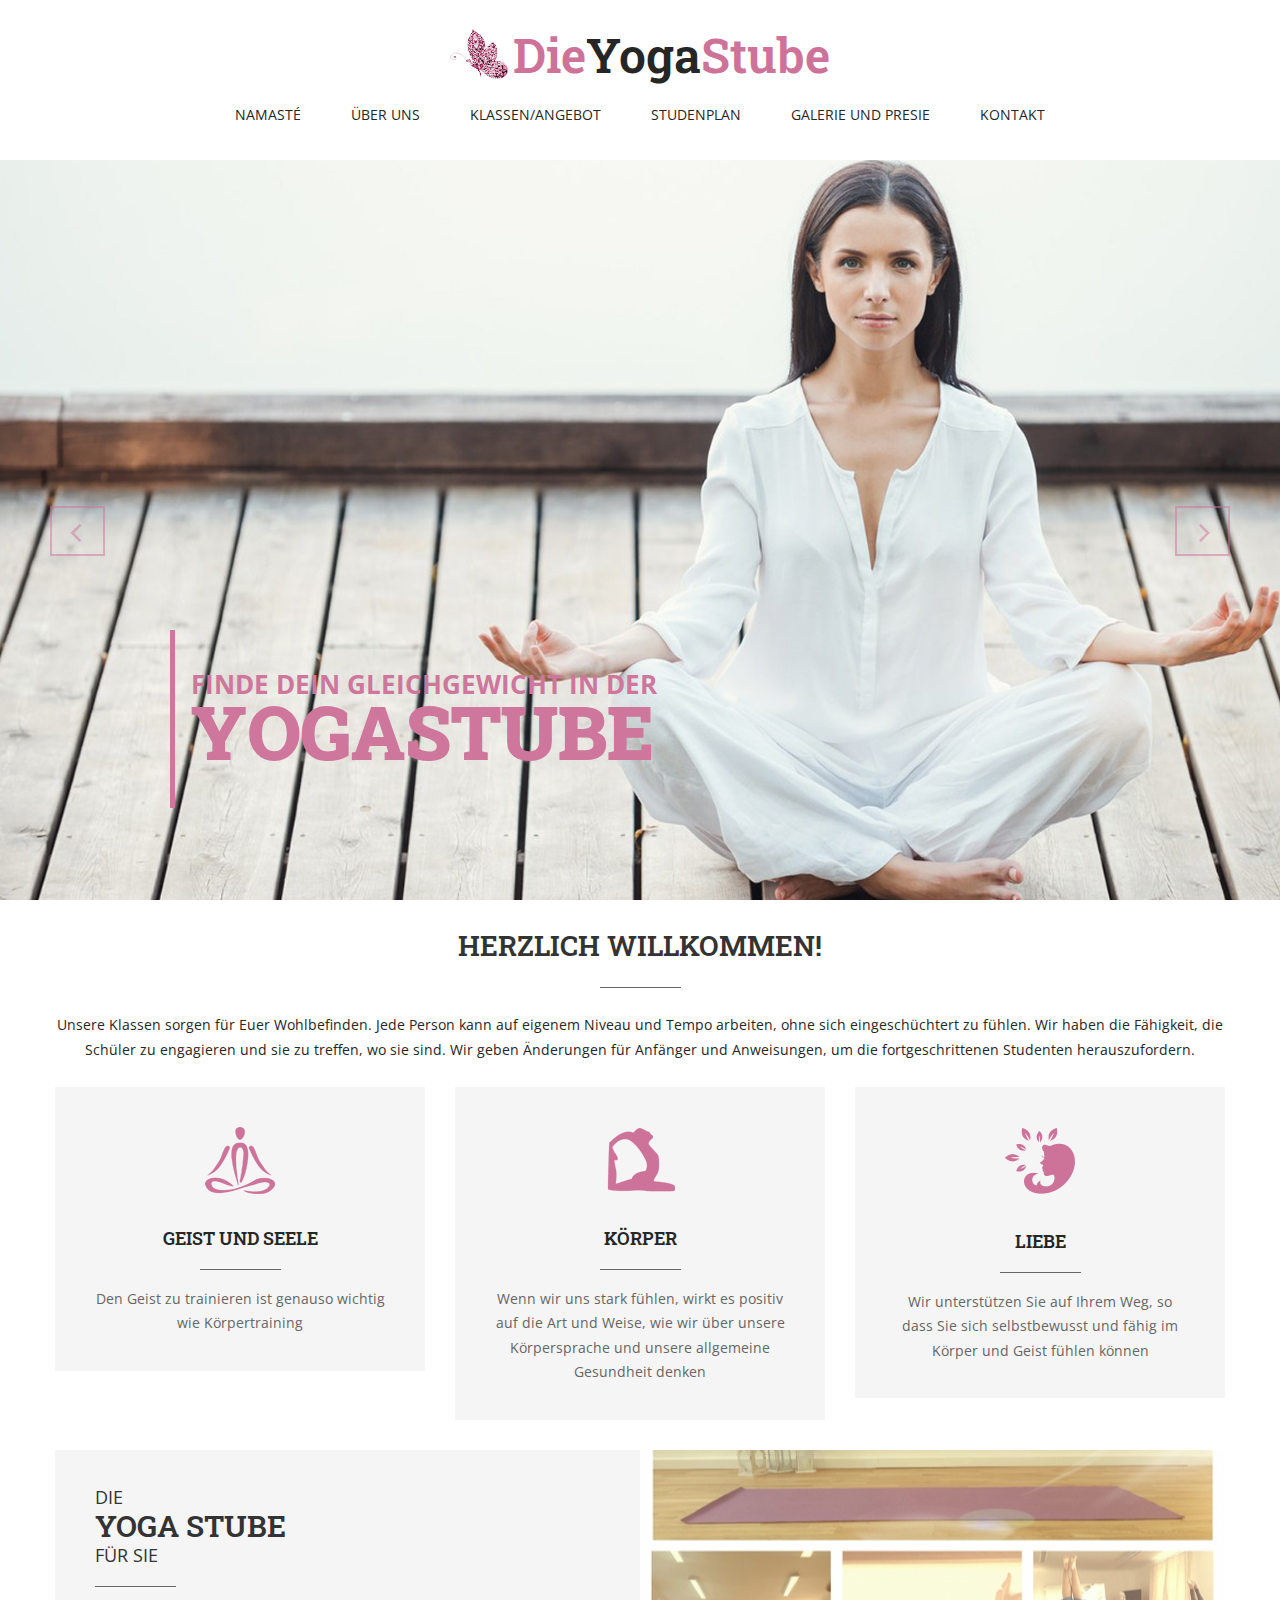
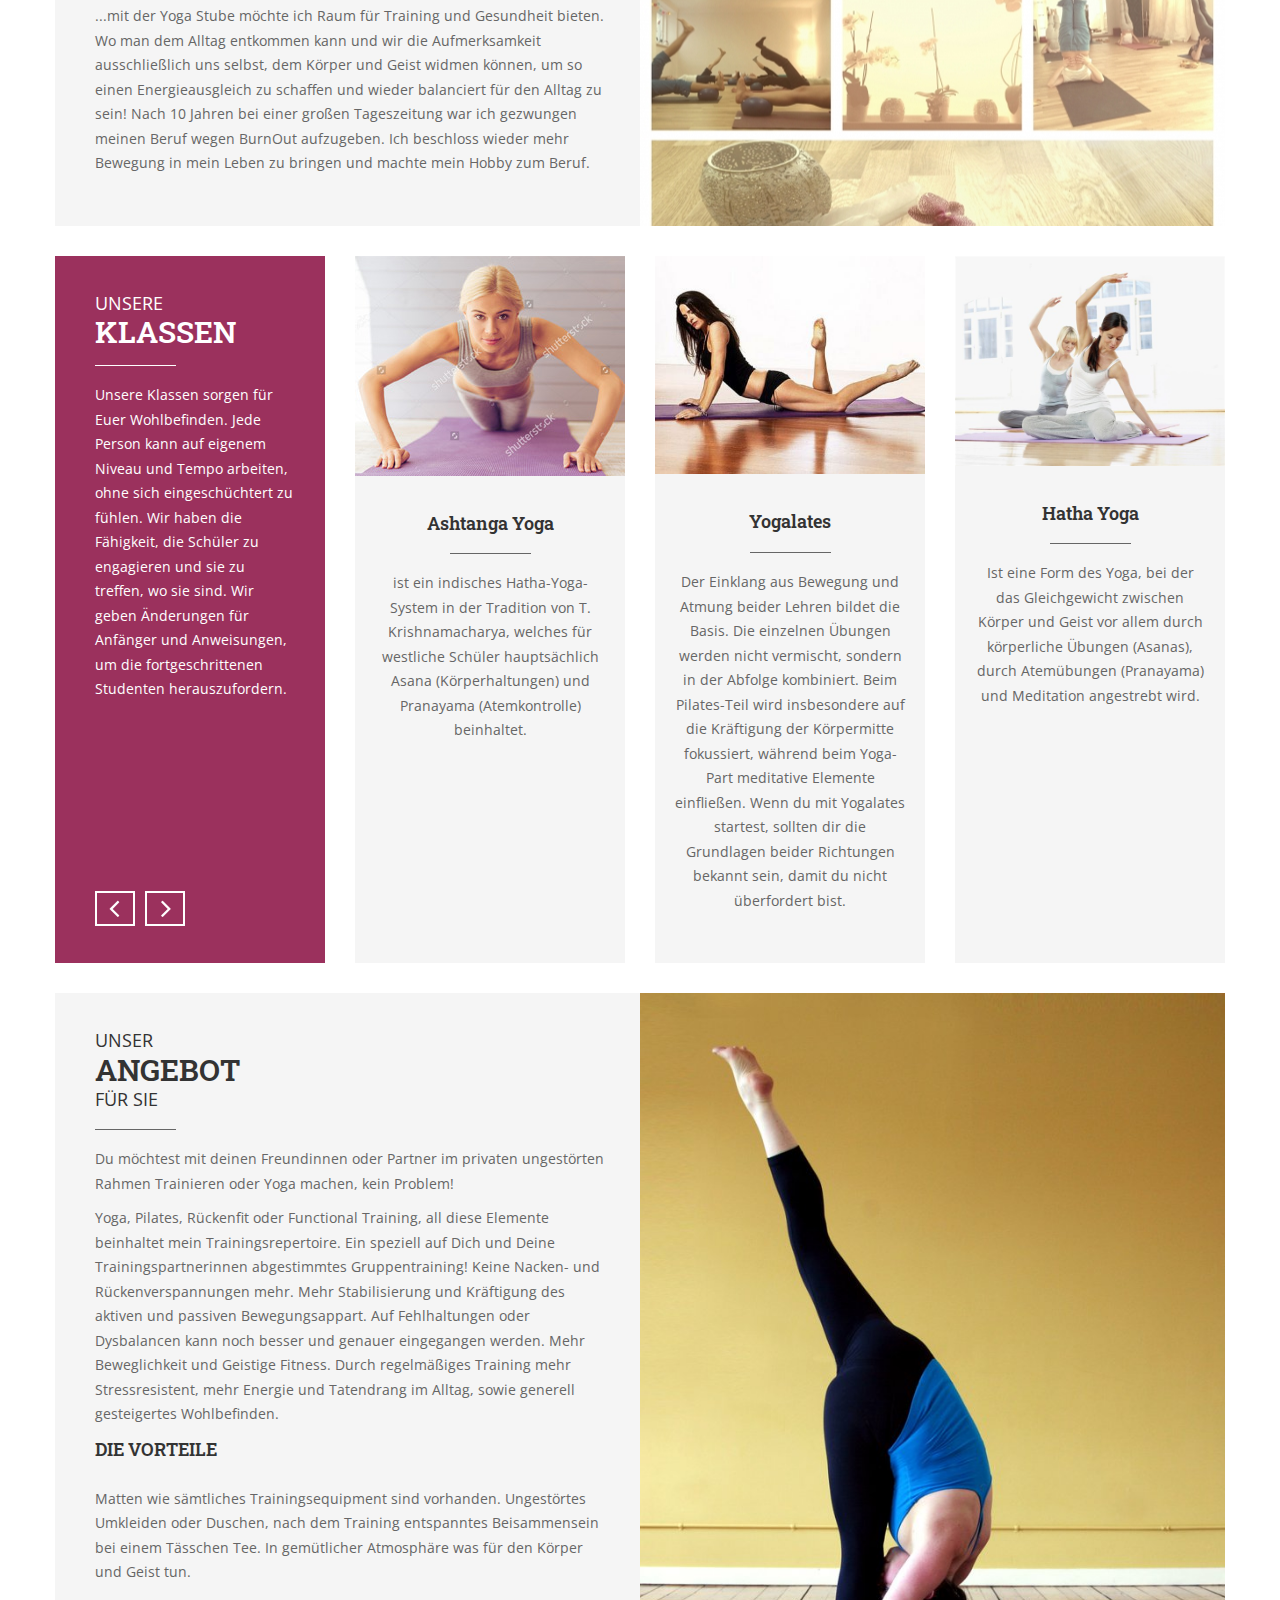
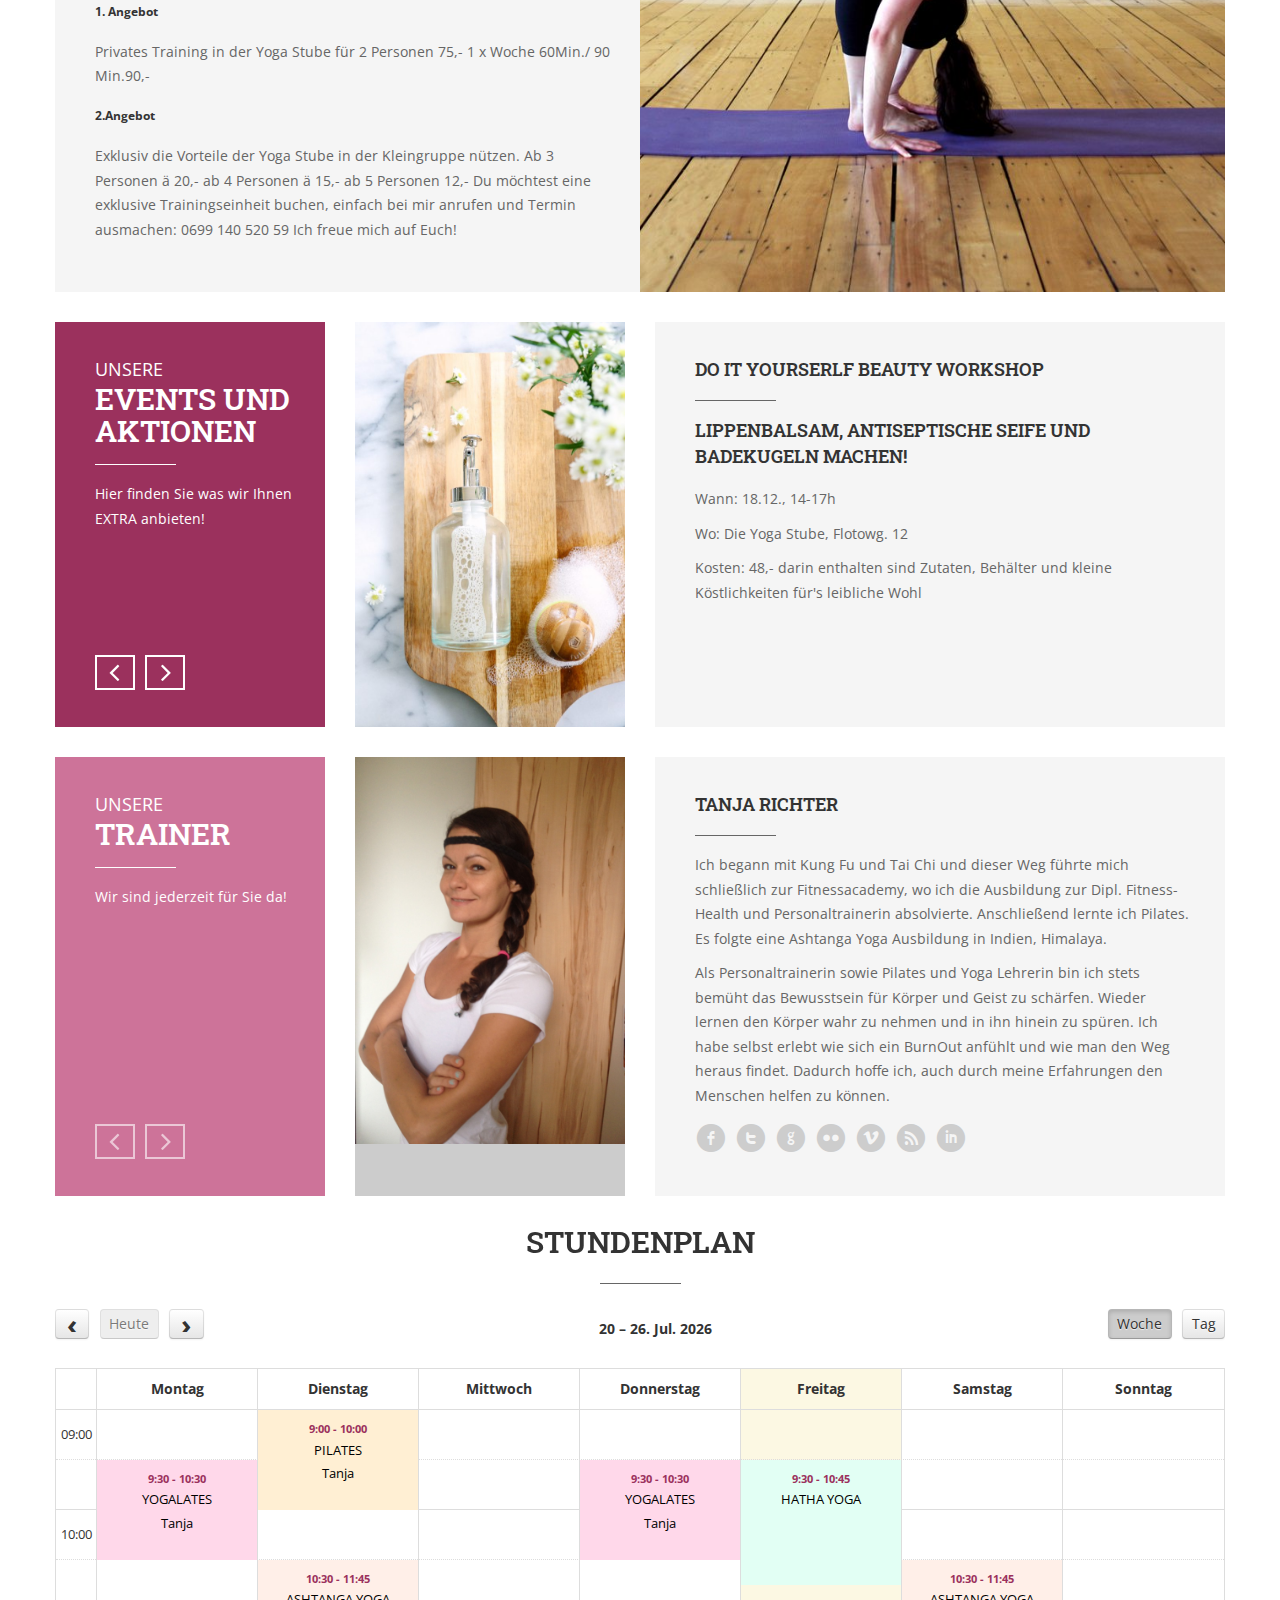
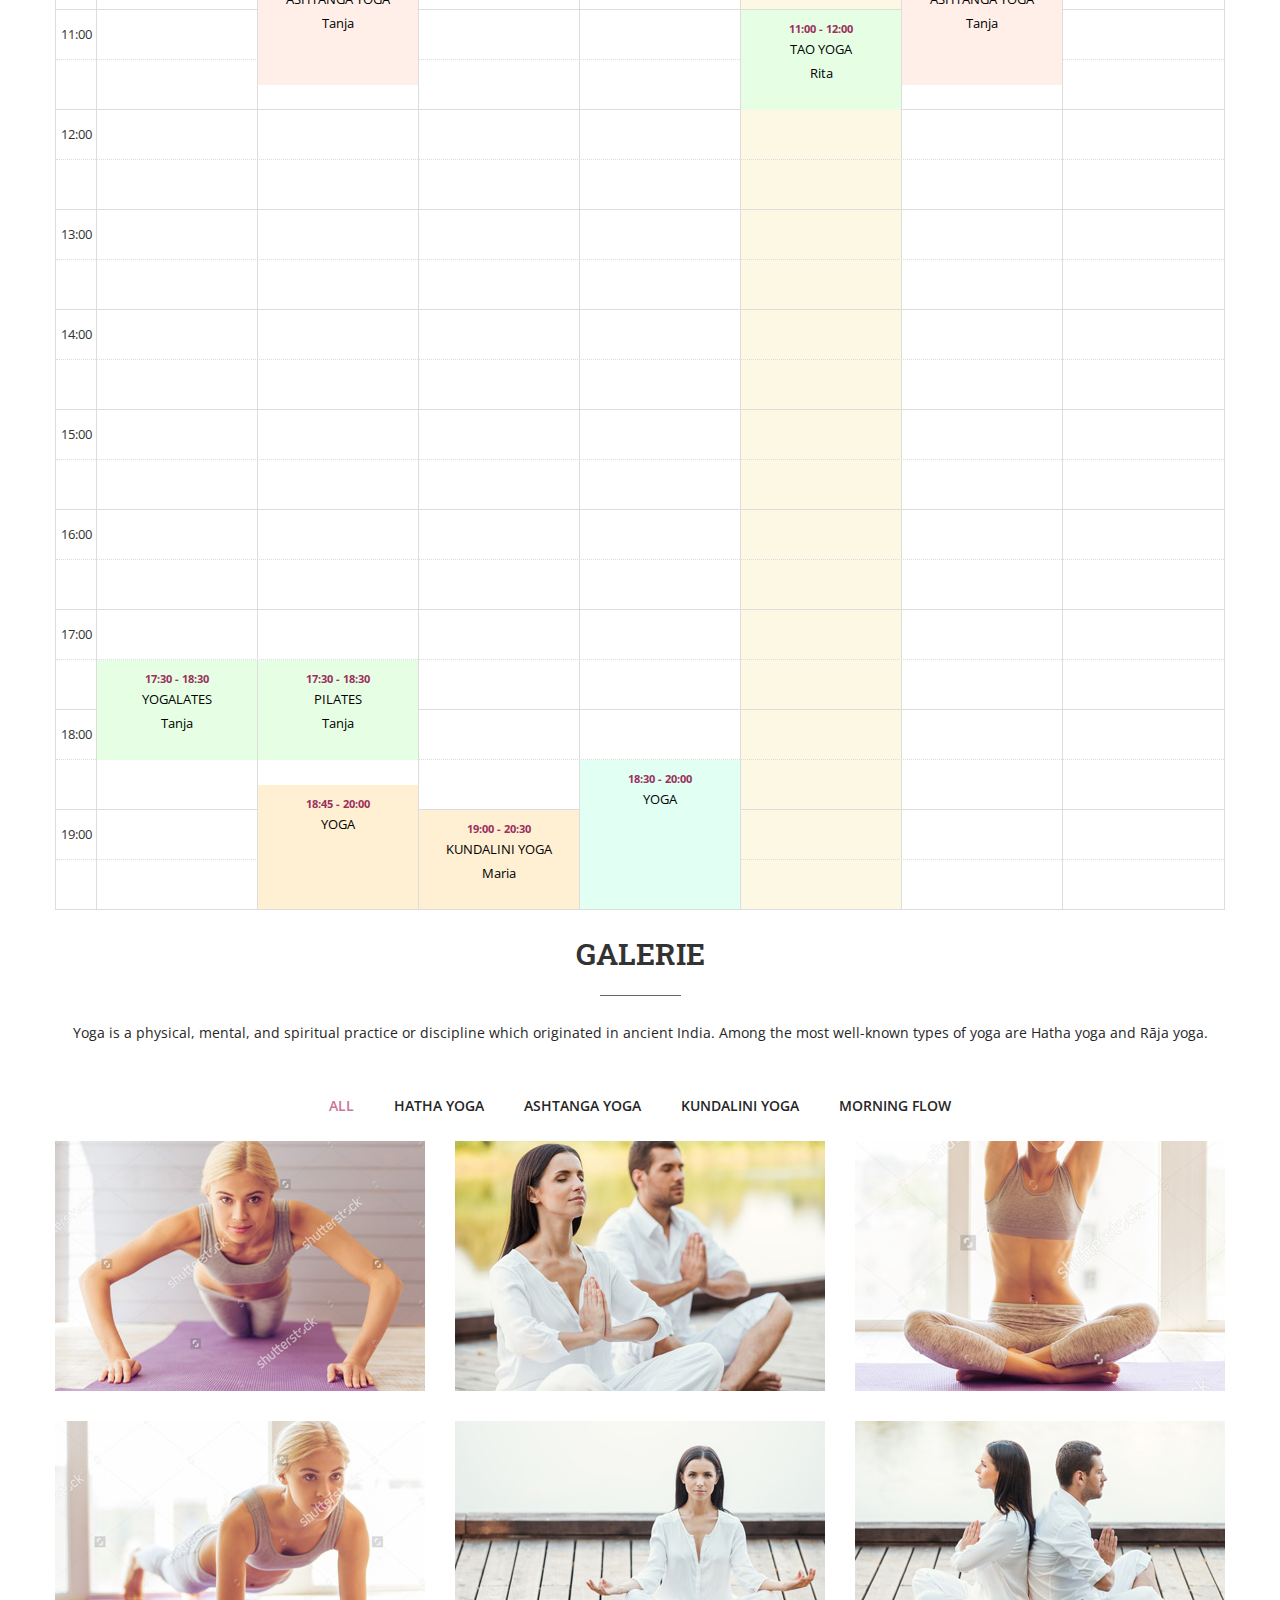
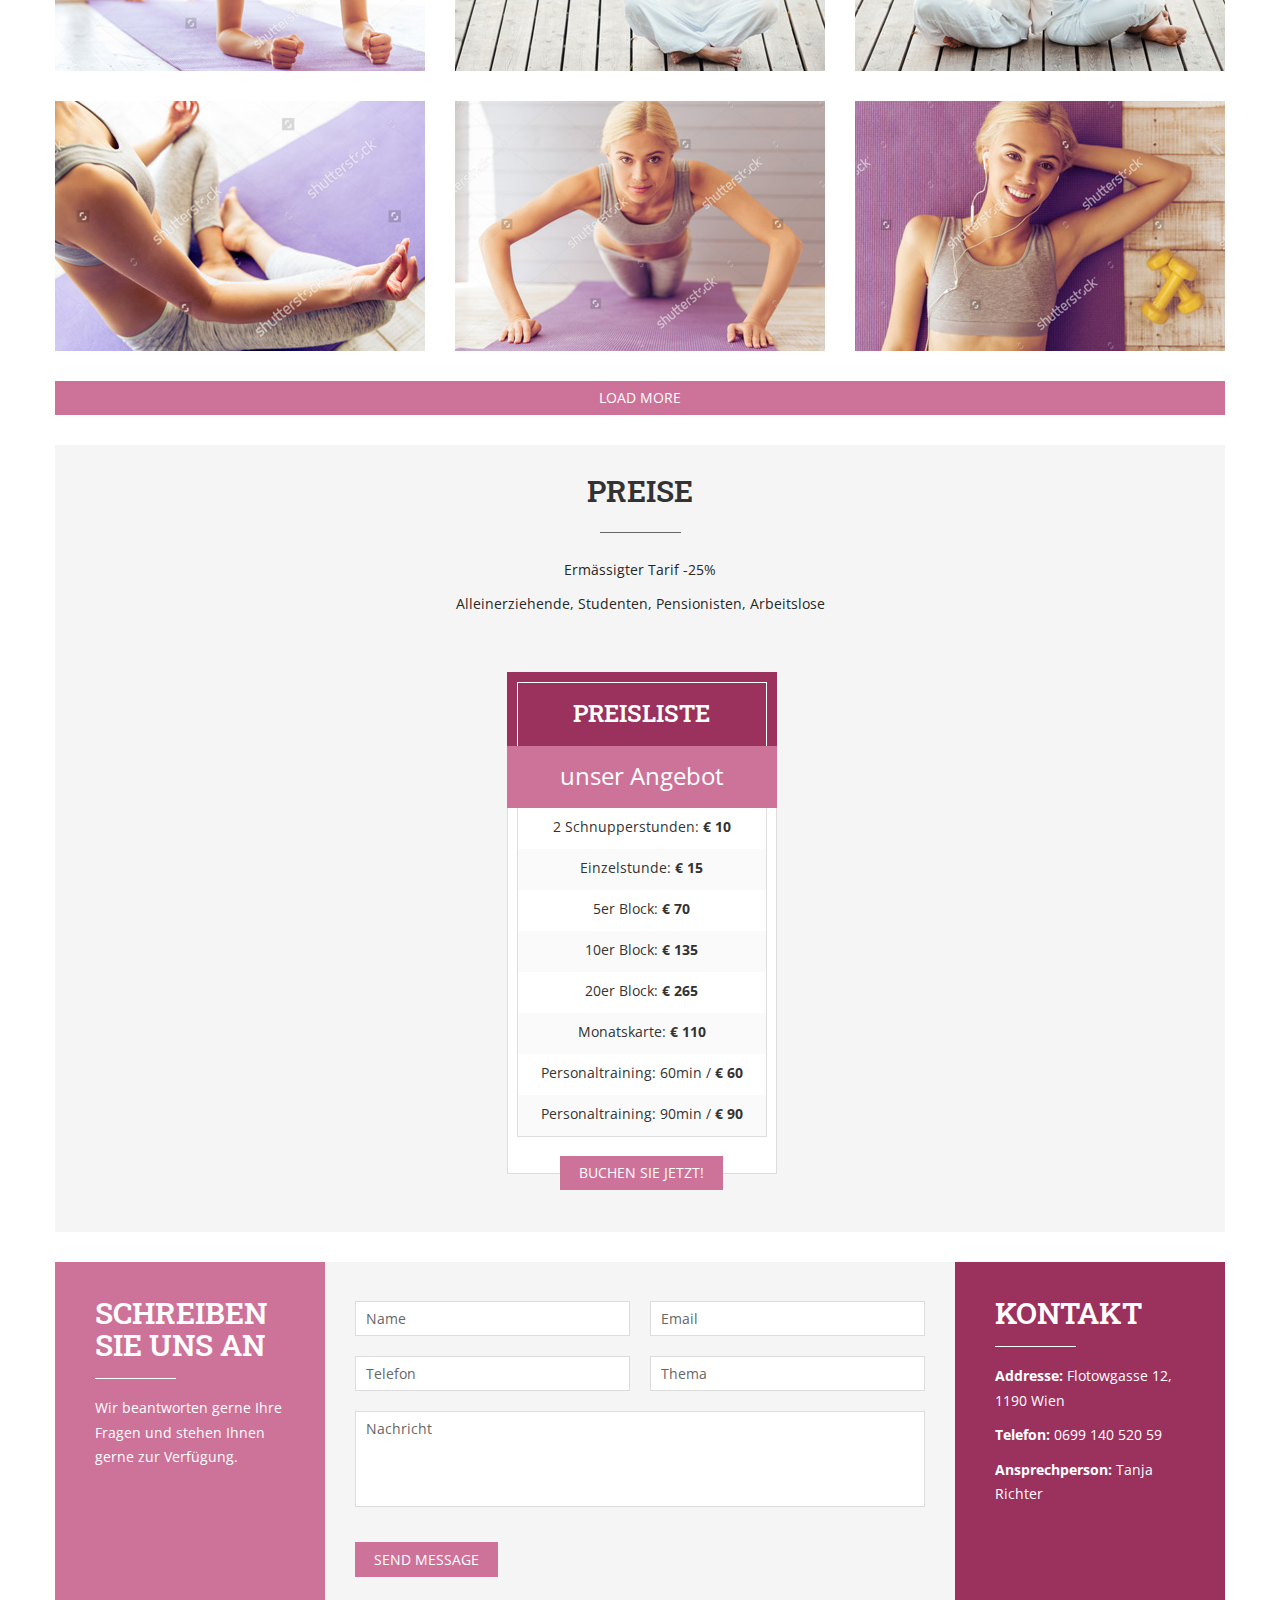
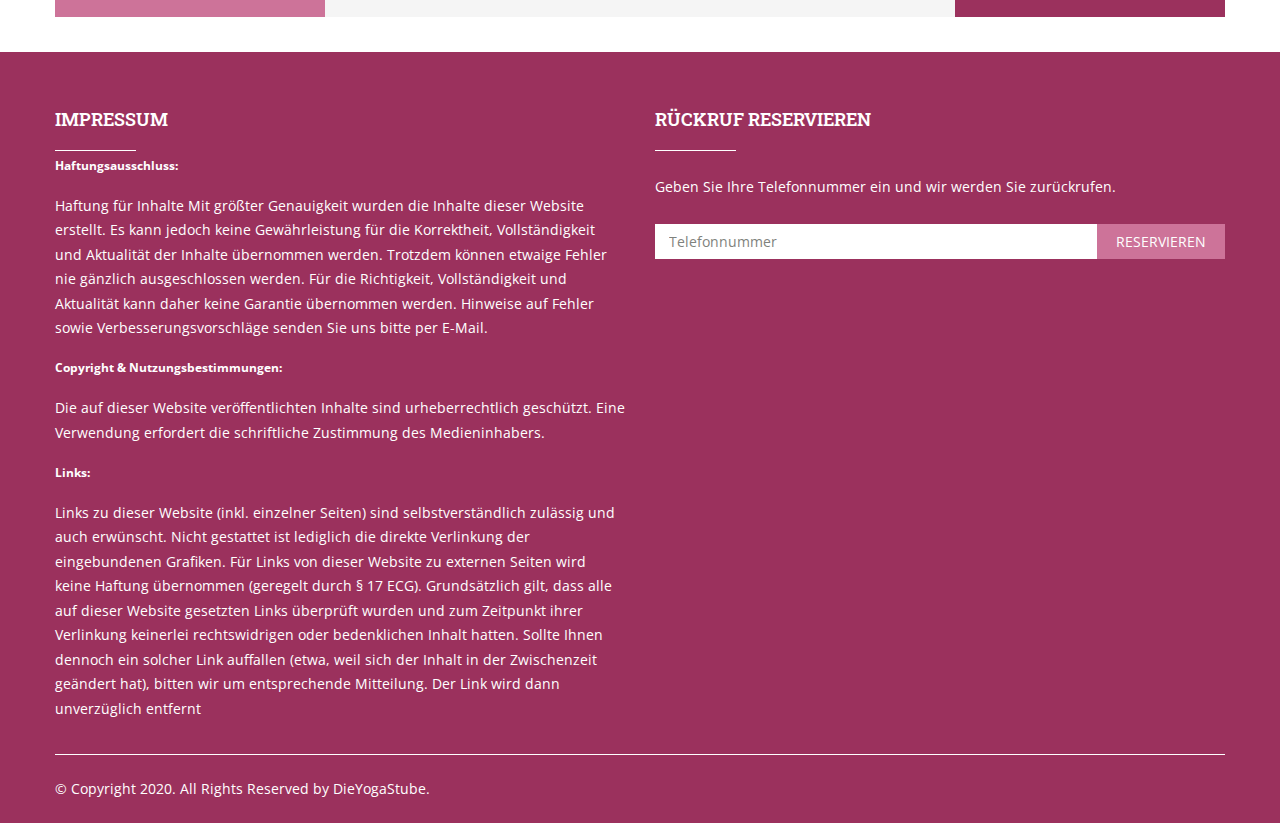
==== commit 2928a04d: "added images “unsere klassen”" ====
--- a/index.html
+++ b/index.html
@@ -231,7 +231,7 @@
 								</div>
 							</div>
 							<div class="item-service block">
-								<img src="images/service/2.jpg" alt="">
+								<img src="images/service/5.jpg" alt="">
 								<div class="cont">
 									<h4>Yogalates</h4>
 									<div class="separator"></div>
@@ -240,7 +240,7 @@
 								</div>
 							</div>
 							<div class="item-service block">
-								<img src="images/service/3.jpg" alt="">
+								<img src="images/service/4.jpg" alt="">
 								<div class="cont">
 									<h4>Hatha Yoga</h4>
 									<div class="separator"></div>
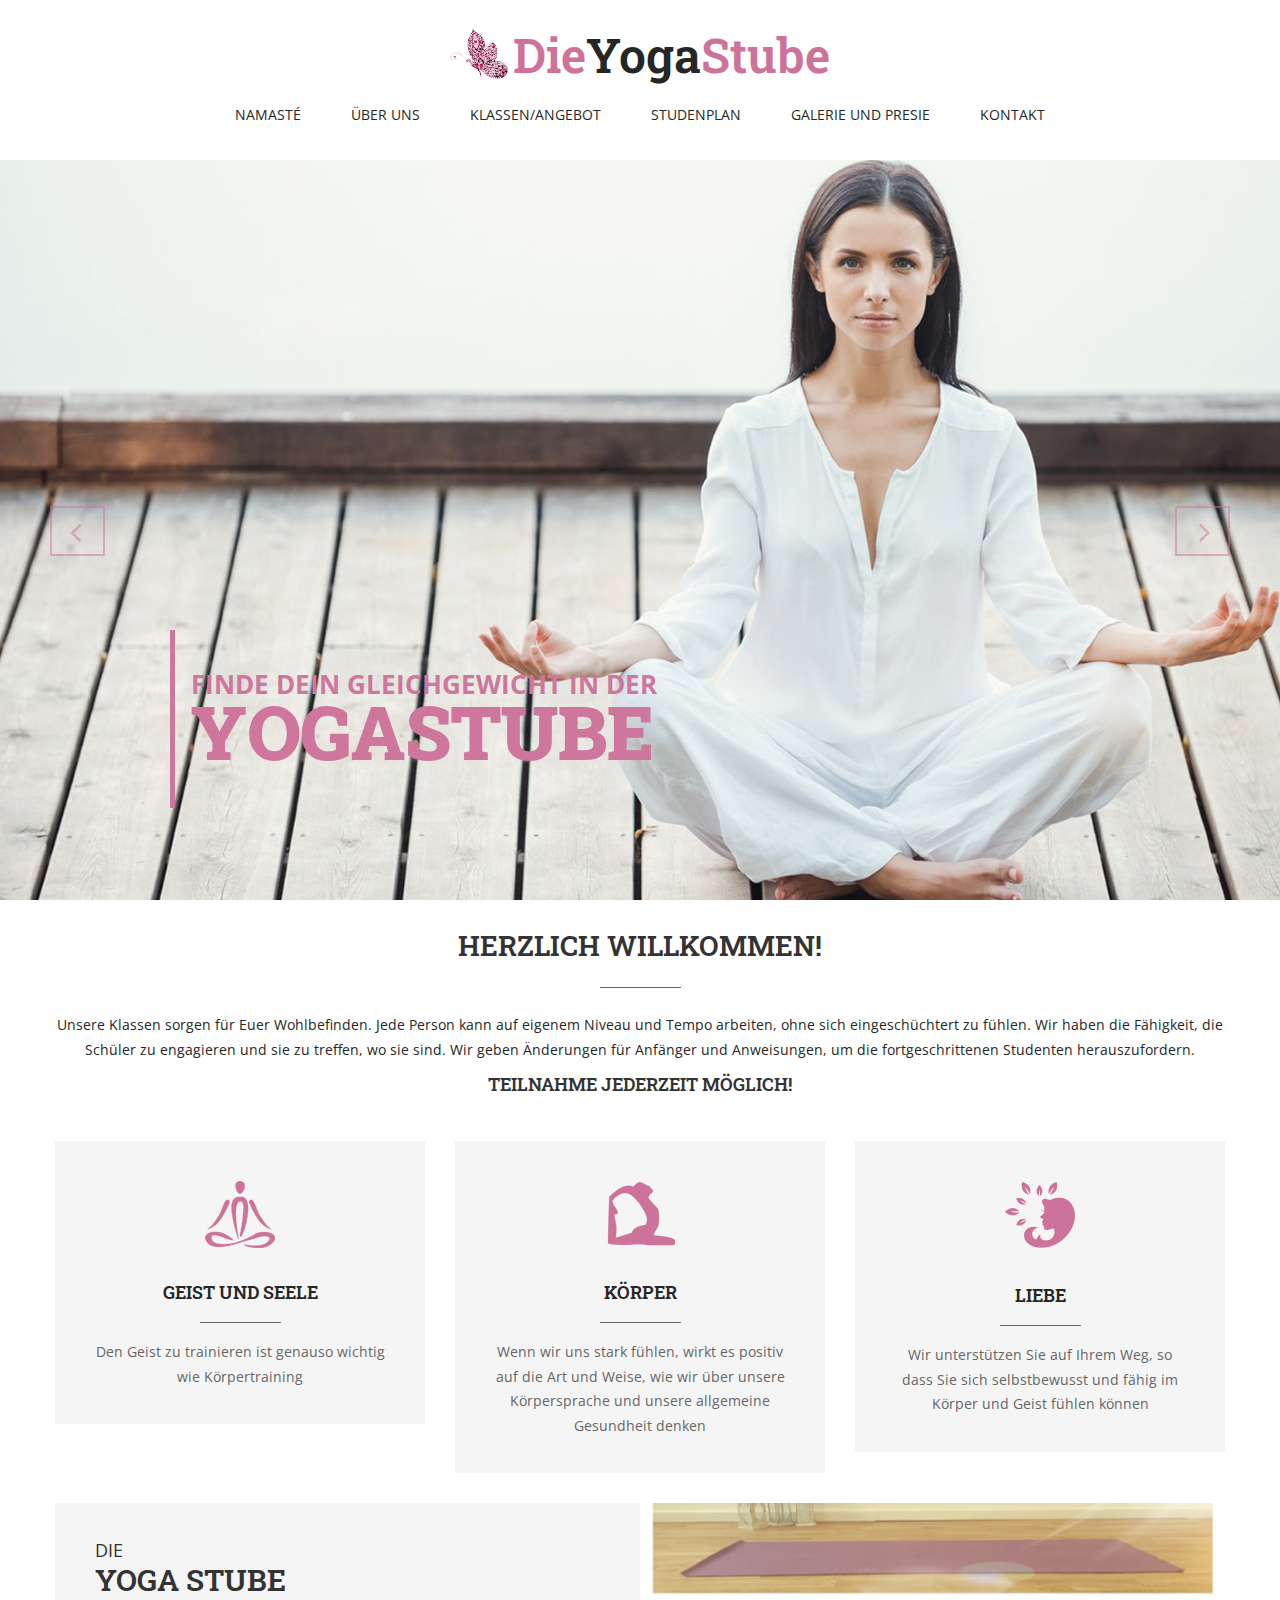
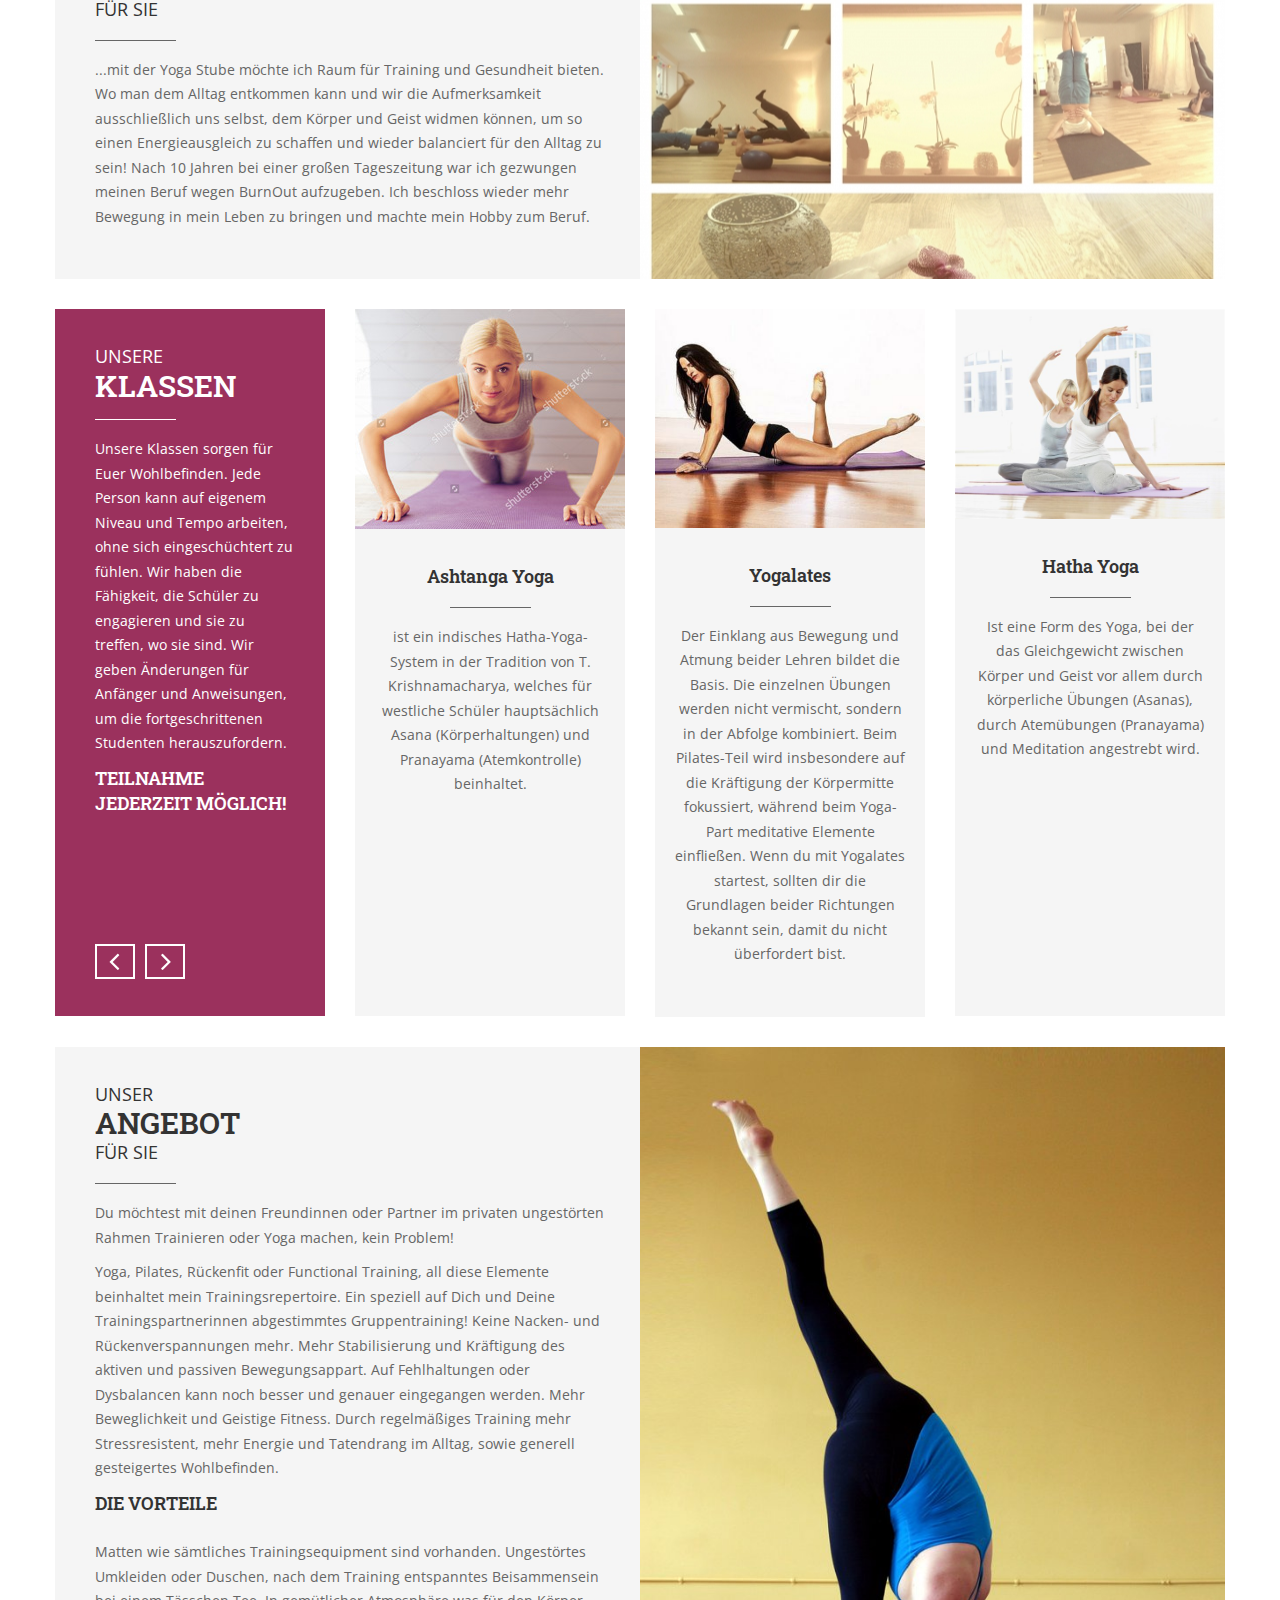
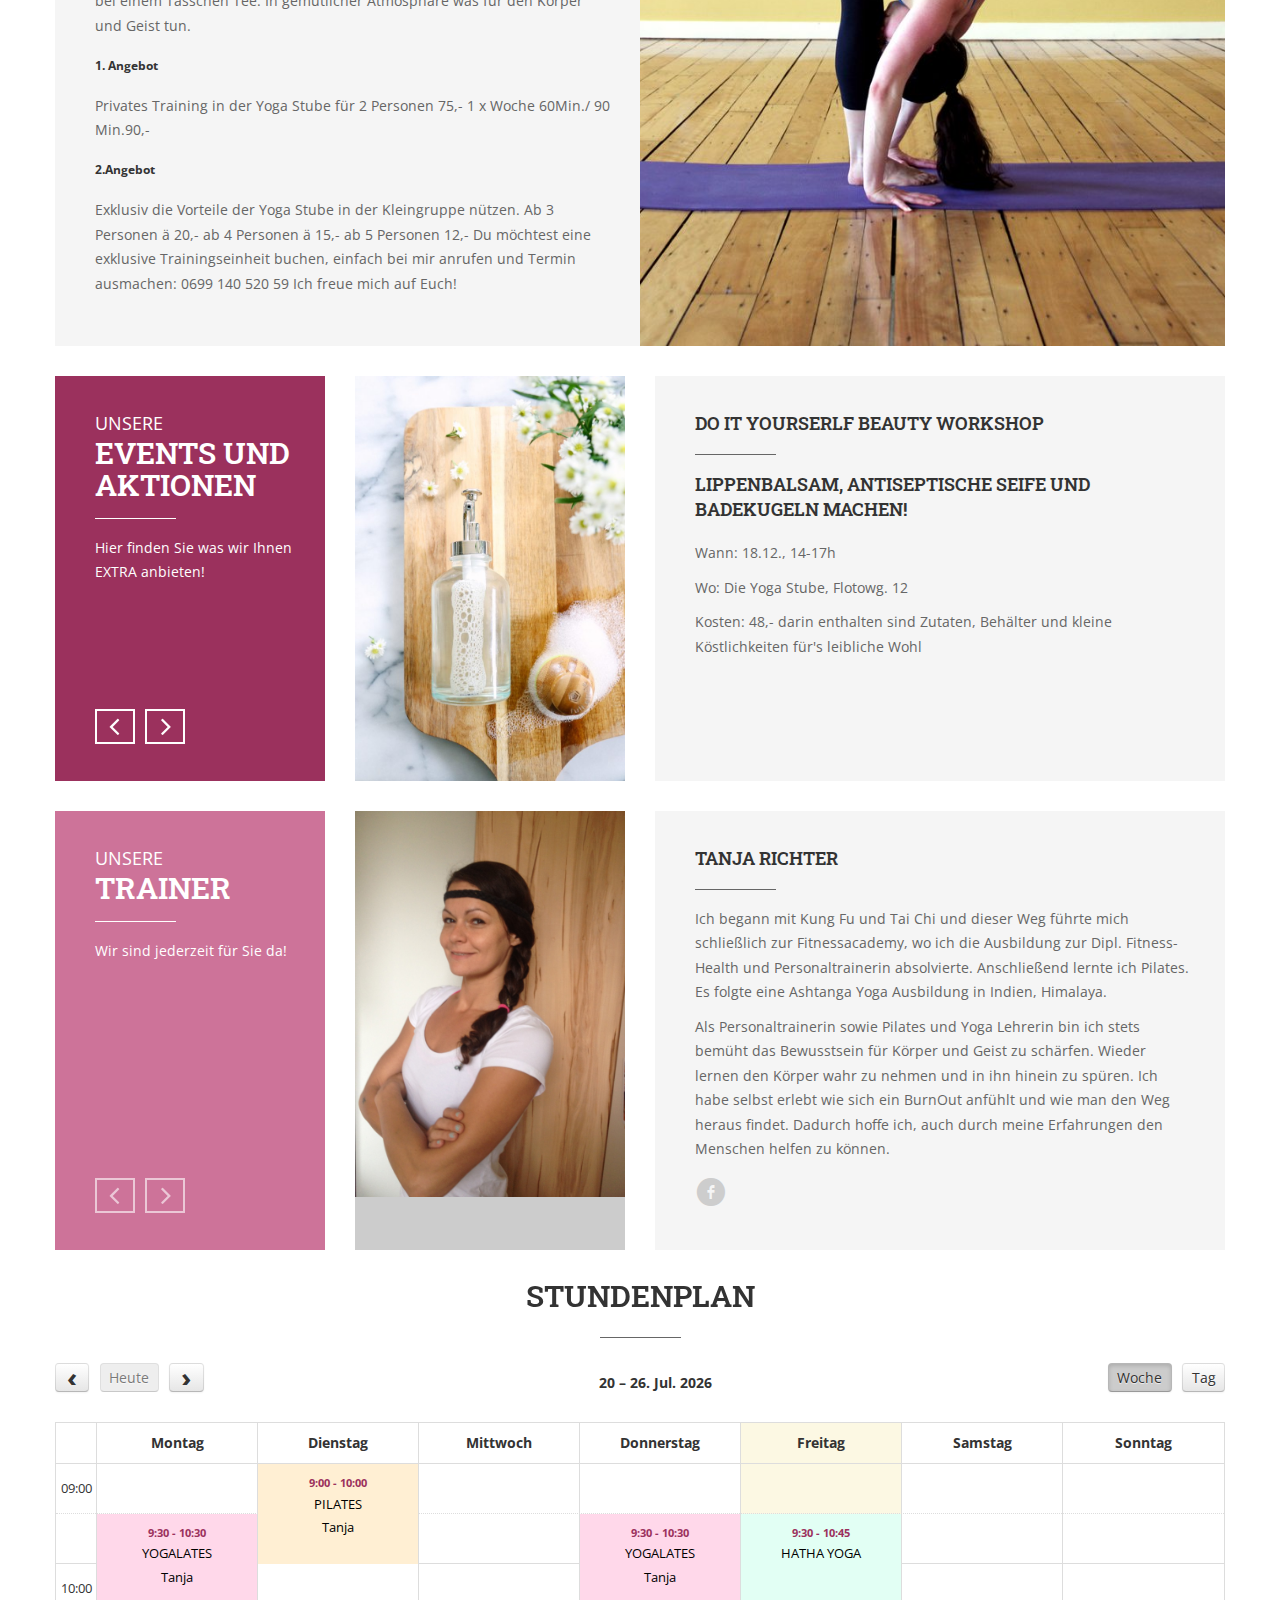
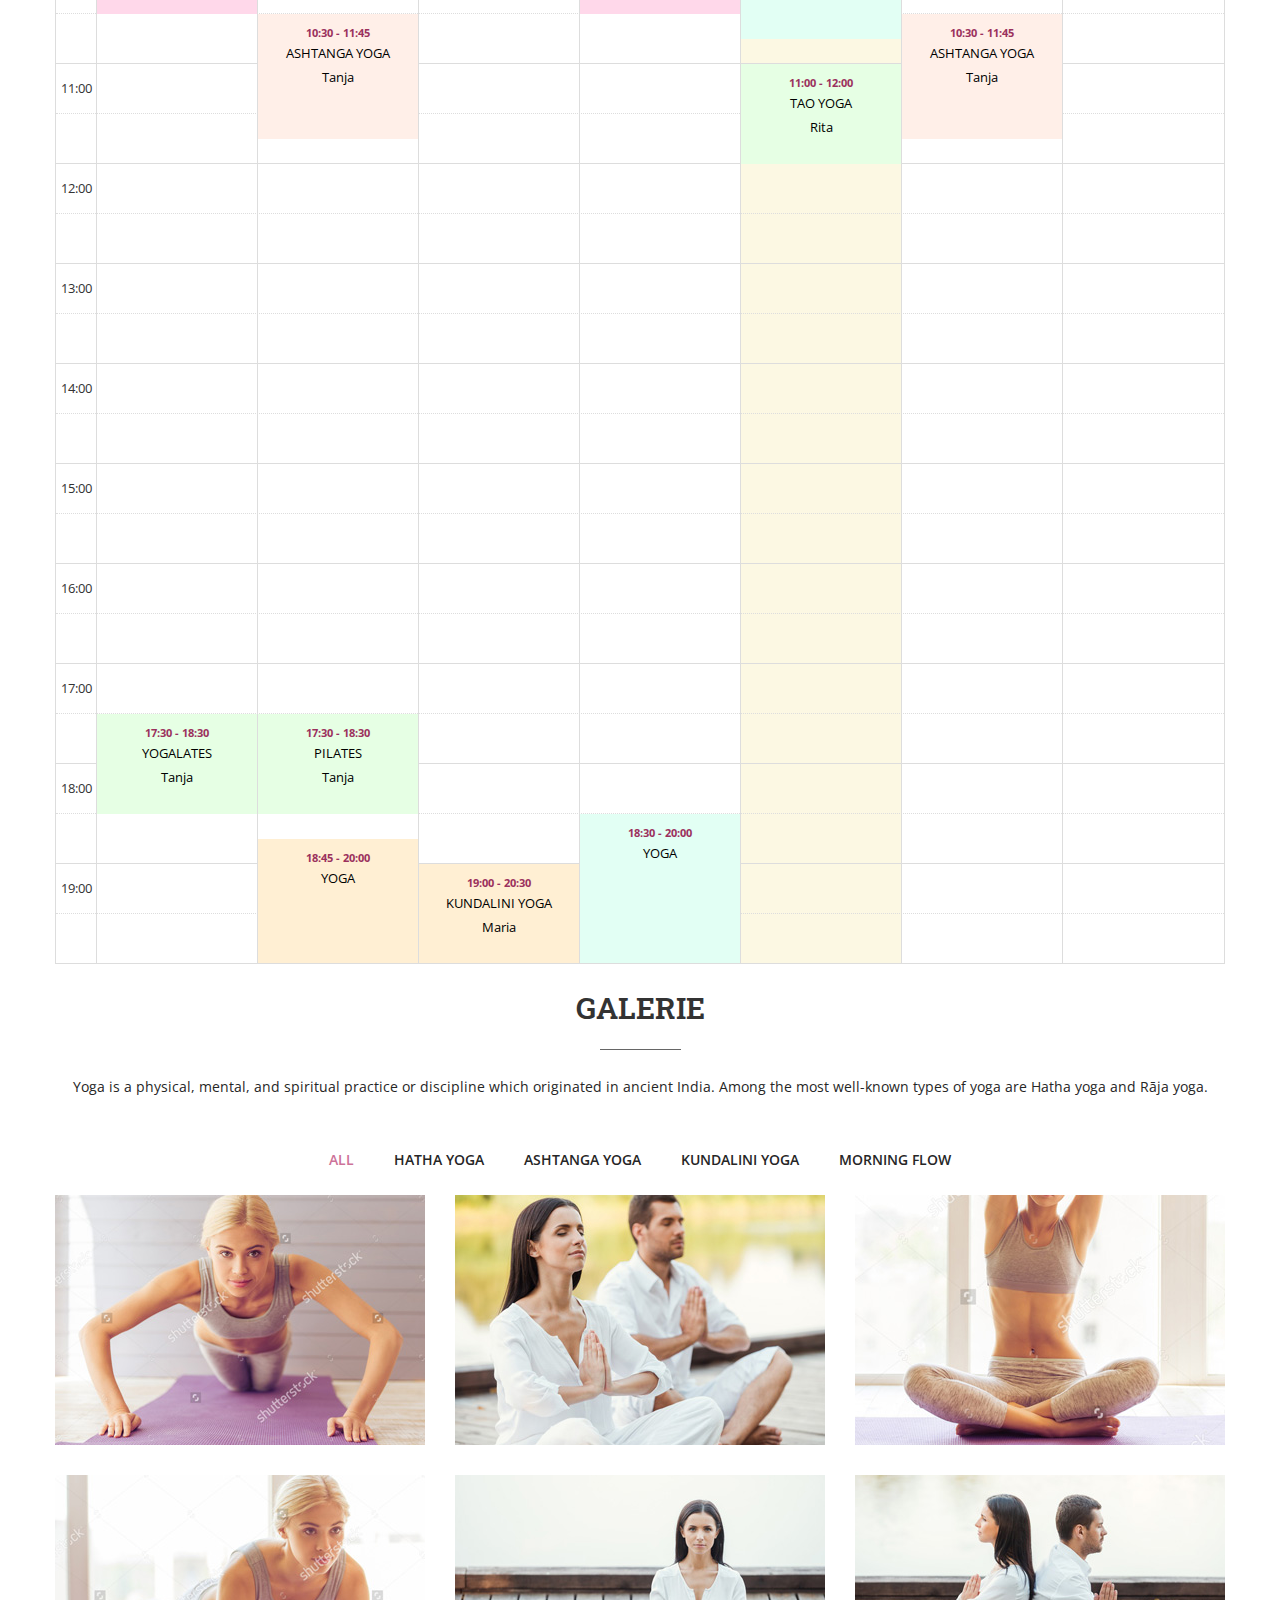
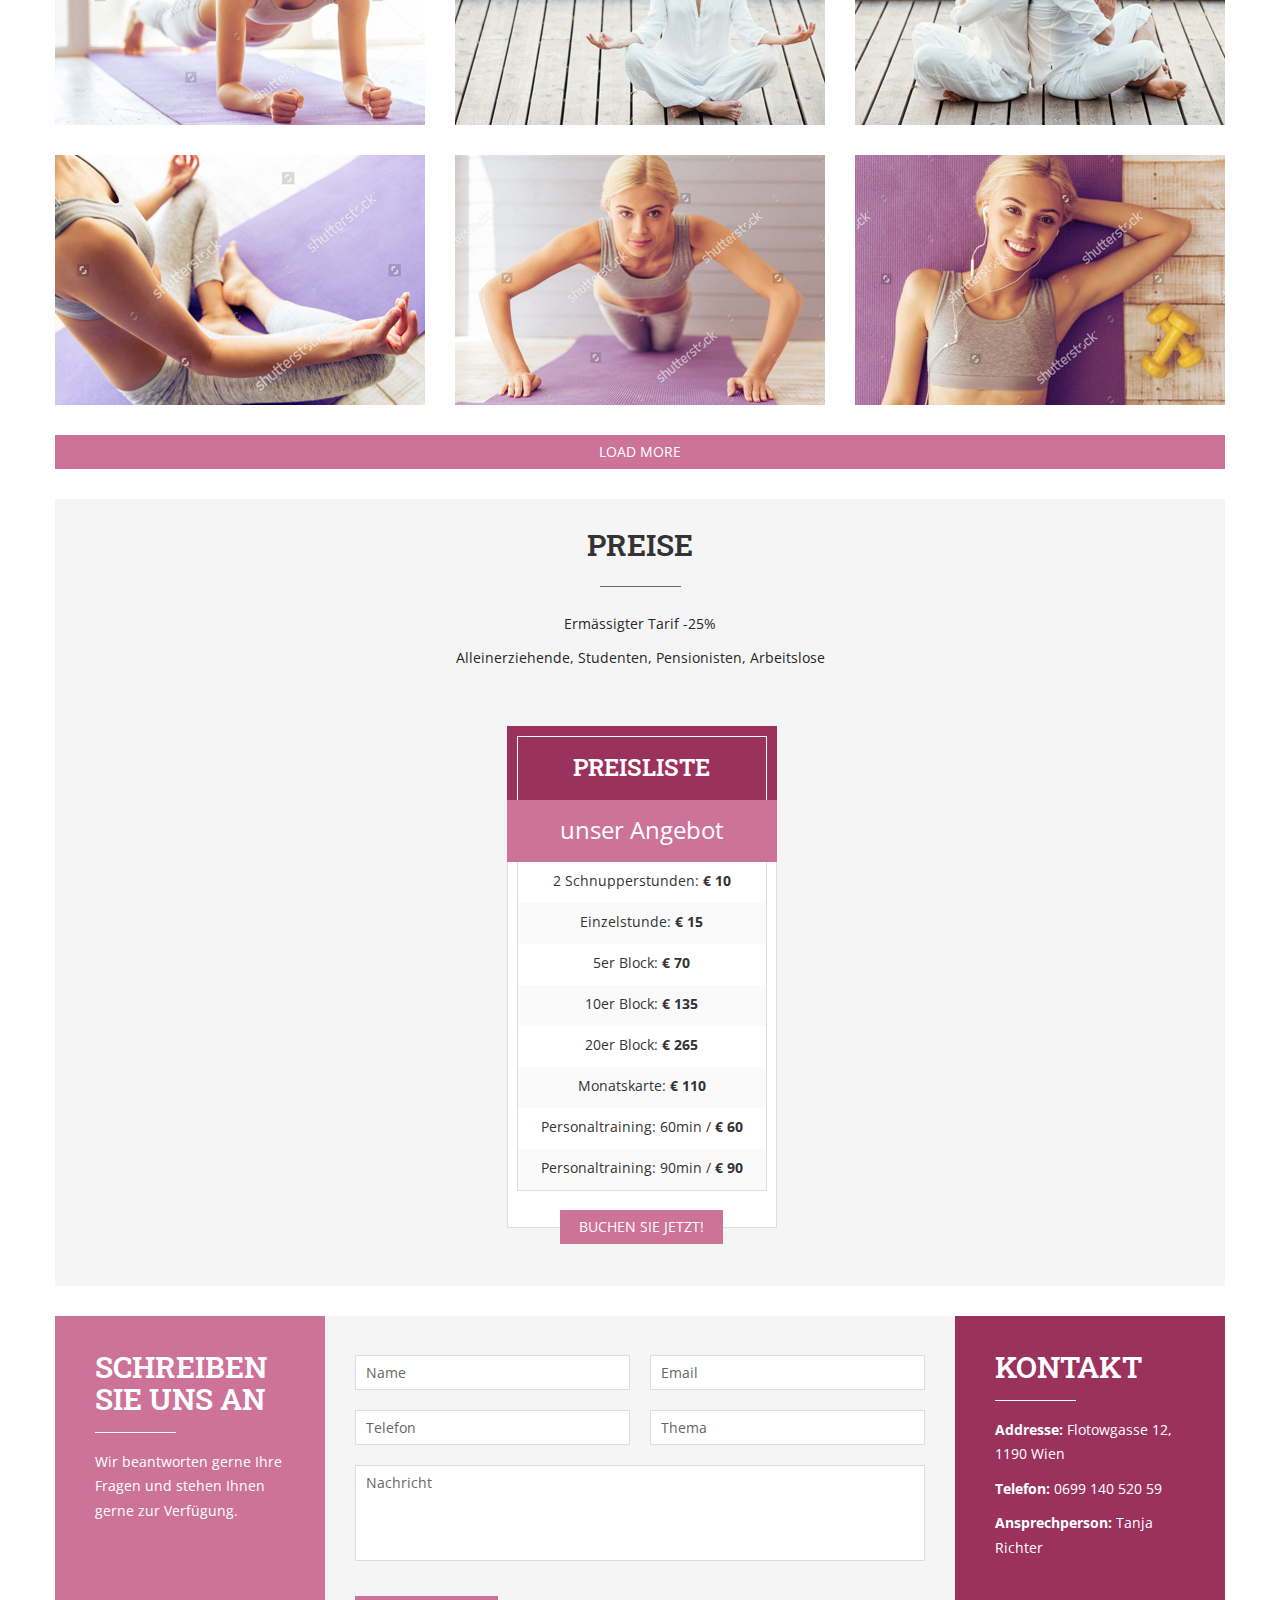
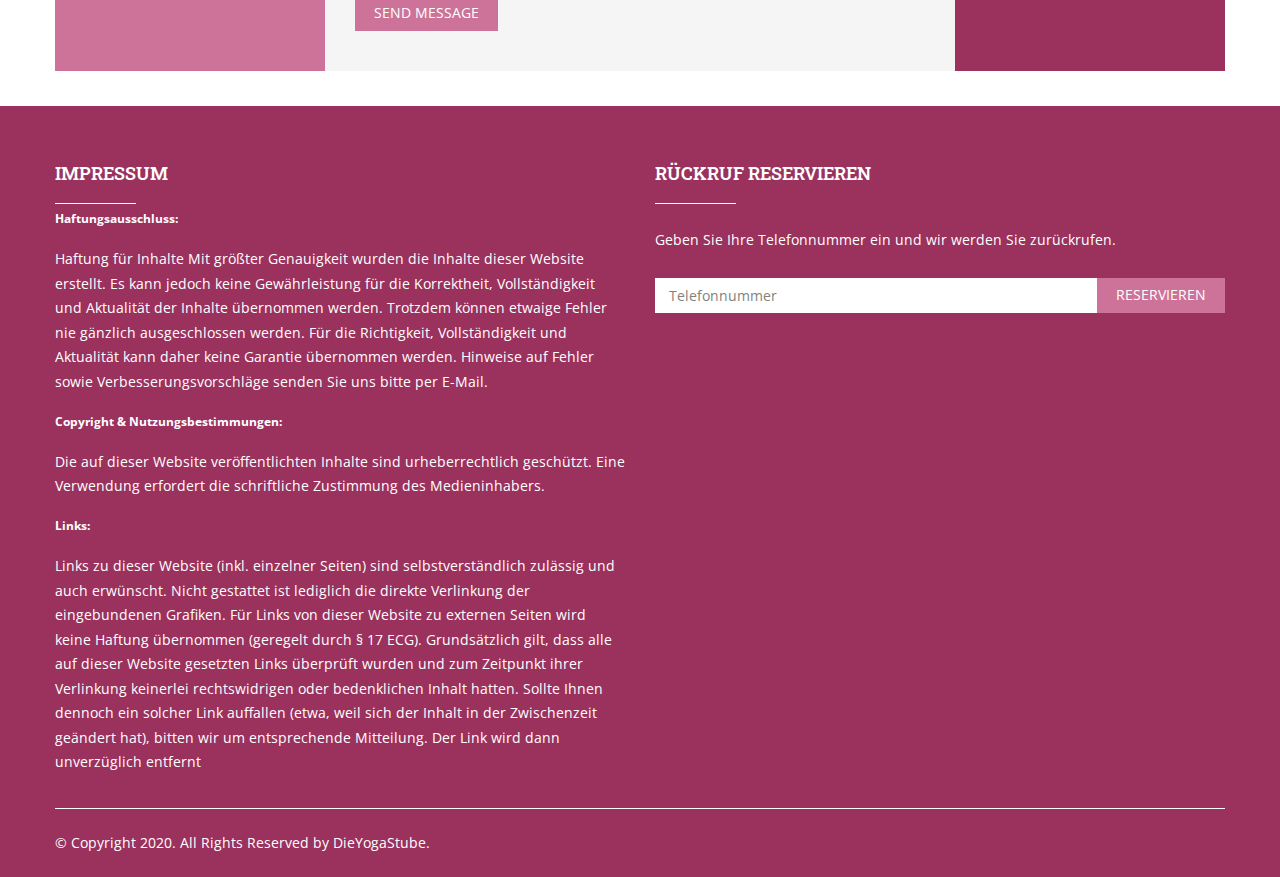
==== commit 77b186ae: "added event and edited text" ====
--- a/index.html
+++ b/index.html
@@ -122,6 +122,7 @@
 					<h1>Herzlich Willkommen!</h1>
 					<div class="separator"></div>
 					<p>Unsere Klassen sorgen für Euer Wohlbefinden. Jede Person kann auf eigenem Niveau und Tempo arbeiten, ohne sich eingeschüchtert zu fühlen. Wir haben die Fähigkeit, die Schüler zu engagieren und sie zu treffen, wo sie sind. Wir geben Änderungen für Anfänger und Anweisungen, um die fortgeschrittenen Studenten herauszufordern.</p>
+					<h3>TEILNAHME JEDERZEIT MÖGLICH!</h3>
 					
 				</div><!-- end .container -->
 			</header>
@@ -212,6 +213,7 @@
 								<div class="separator left"></div>
 							</header> 
 							<p>Unsere Klassen sorgen für Euer Wohlbefinden. Jede Person kann auf eigenem Niveau und Tempo arbeiten, ohne sich eingeschüchtert zu fühlen. Wir haben die Fähigkeit, die Schüler zu engagieren und sie zu treffen, wo sie sind. Wir geben Änderungen für Anfänger und Anweisungen, um die fortgeschrittenen Studenten herauszufordern.</p>
+							<h3>TEILNAHME JEDERZEIT MÖGLICH!</h3>
 							
 							<div class="customNavigation">
 								<a class="btn-prev"><i class="fa fa-angle-left"></i></a>
@@ -417,6 +419,24 @@
 								</div>
 							</div>
 
+							<div class="item-full">
+								<div class="row">
+									<div class="col-md-4 col-sm-4">
+										<div class="img block">
+											<img src="images/news/4.jpg" alt="">
+										</div>
+									</div>
+									<div class="col-md-8 col-sm-8">
+										<div class="cont block">
+											<h4>YOGA MATTEN UND ZUBEHÖR</h4>
+											<div class="separator left bl"></div>
+											<h4>Jetzt bei uns erhältlich! Matten und Zubehör von Natural Fitness </h4>
+											
+											
+										</div>
+									</div>
+								</div>
+							</div>
 
 
 
@@ -465,12 +485,7 @@
 											<p>Als Personaltrainerin sowie Pilates und Yoga Lehrerin bin ich stets bemüht das Bewusstsein für Körper und Geist zu schärfen. Wieder lernen den Körper wahr zu nehmen und in ihn hinein zu spüren. Ich habe selbst erlebt wie sich ein BurnOut anfühlt und wie man den Weg heraus findet. Dadurch hoffe ich, auch durch meine Erfahrungen den Menschen helfen zu können.</p>
 											<div class="social">
 												<a href="https://www.facebook.com/tanja.richter1894" class="soc-f">f</a>
-												<a href="javascript:void(0);" class="soc-t">t</a>
-												<a href="javascript:void(0);" class="soc-g">g</a>
-												<a href="javascript:void(0);" class="soc-n">n</a>
-												<a href="javascript:void(0);" class="soc-v">v</a>
-												<a href="javascript:void(0);" class="soc-r">r</a>
-												<a href="javascript:void(0);" class="soc-i">i</a>
+											
 											</div>
 										</div>
 									</div>
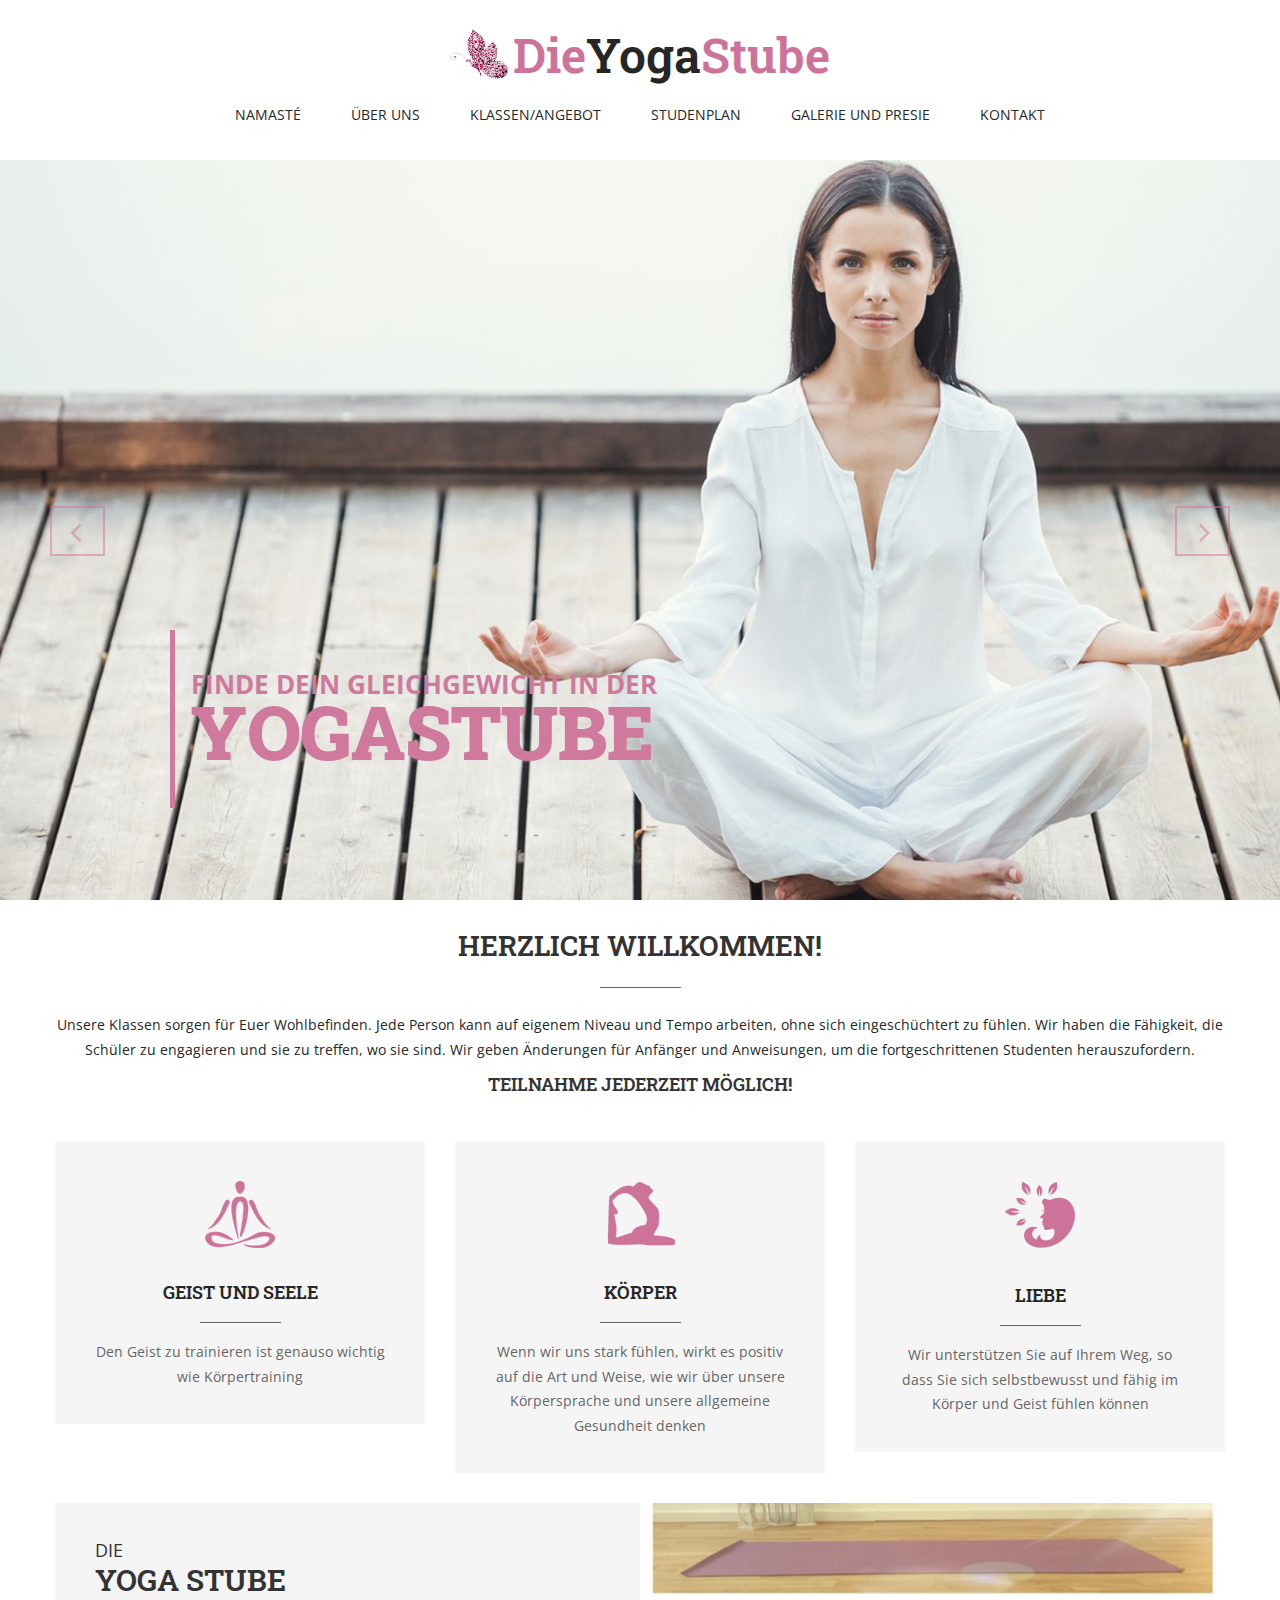
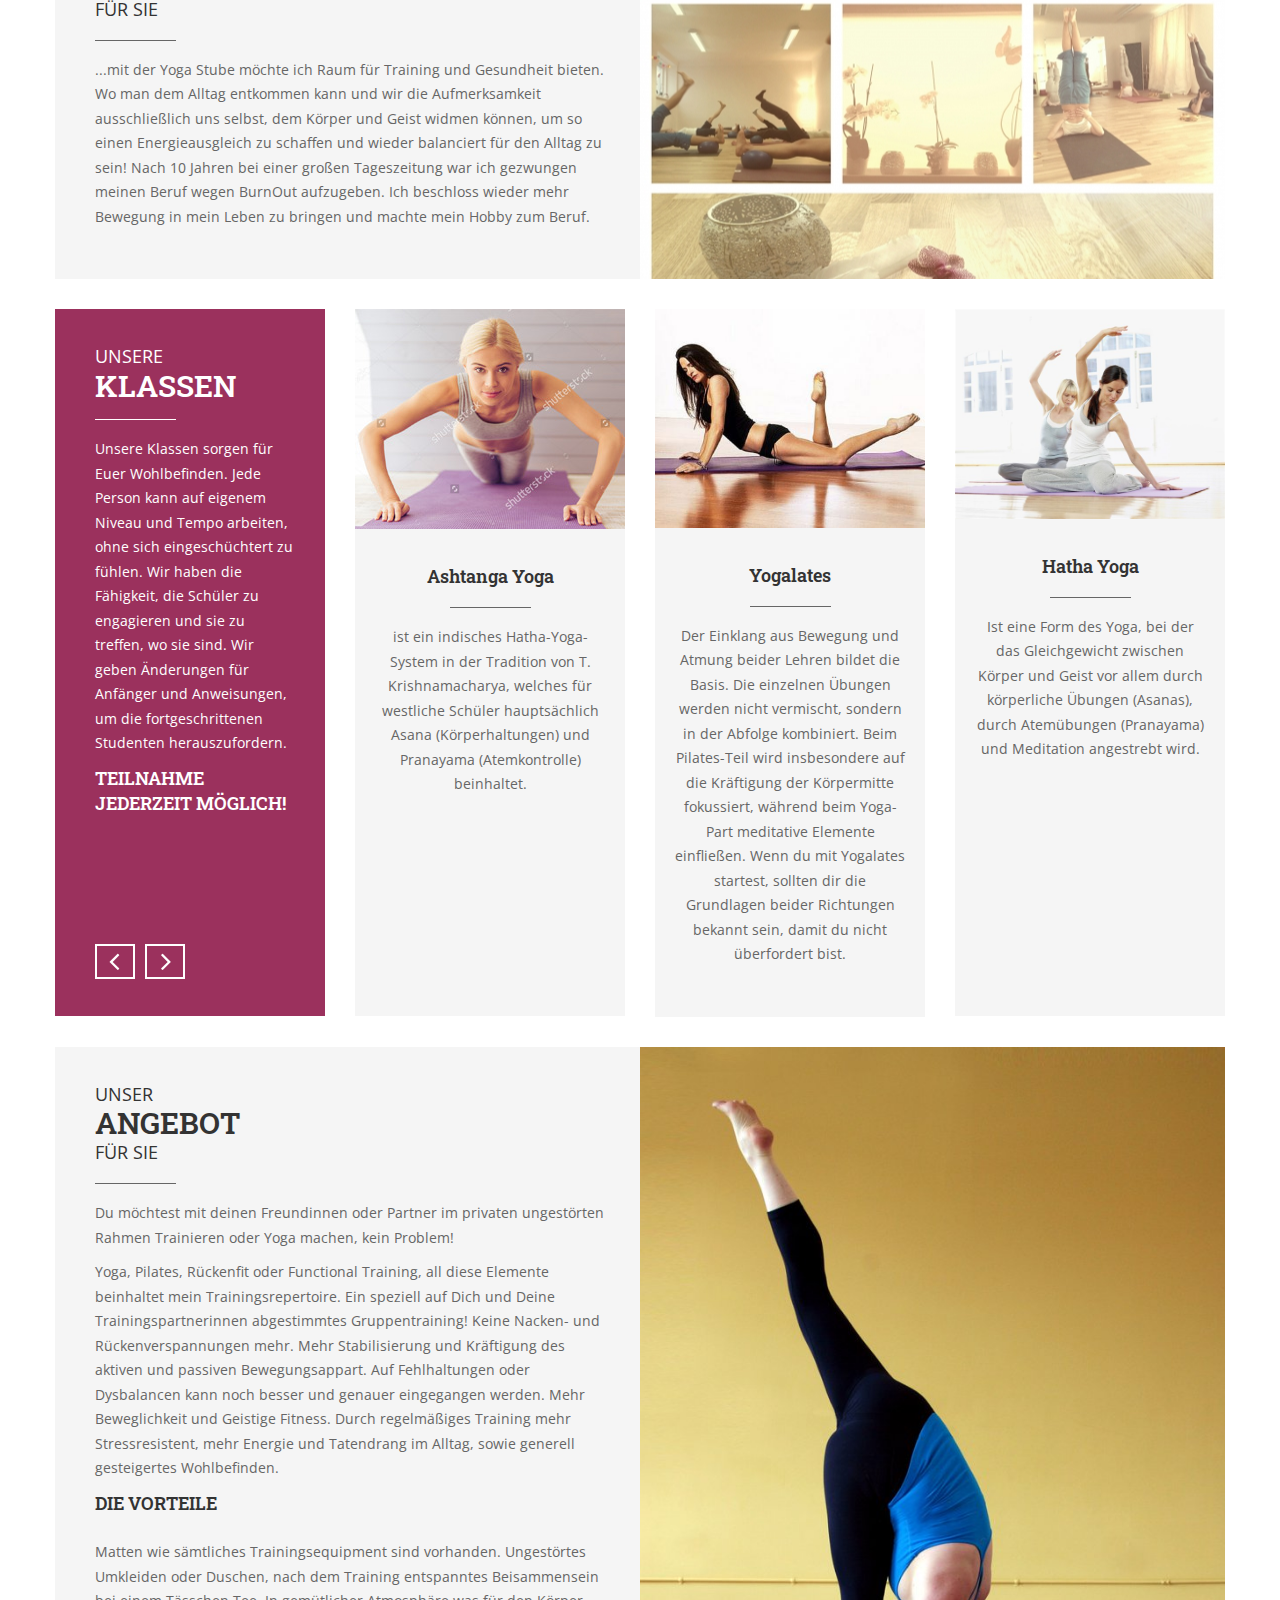
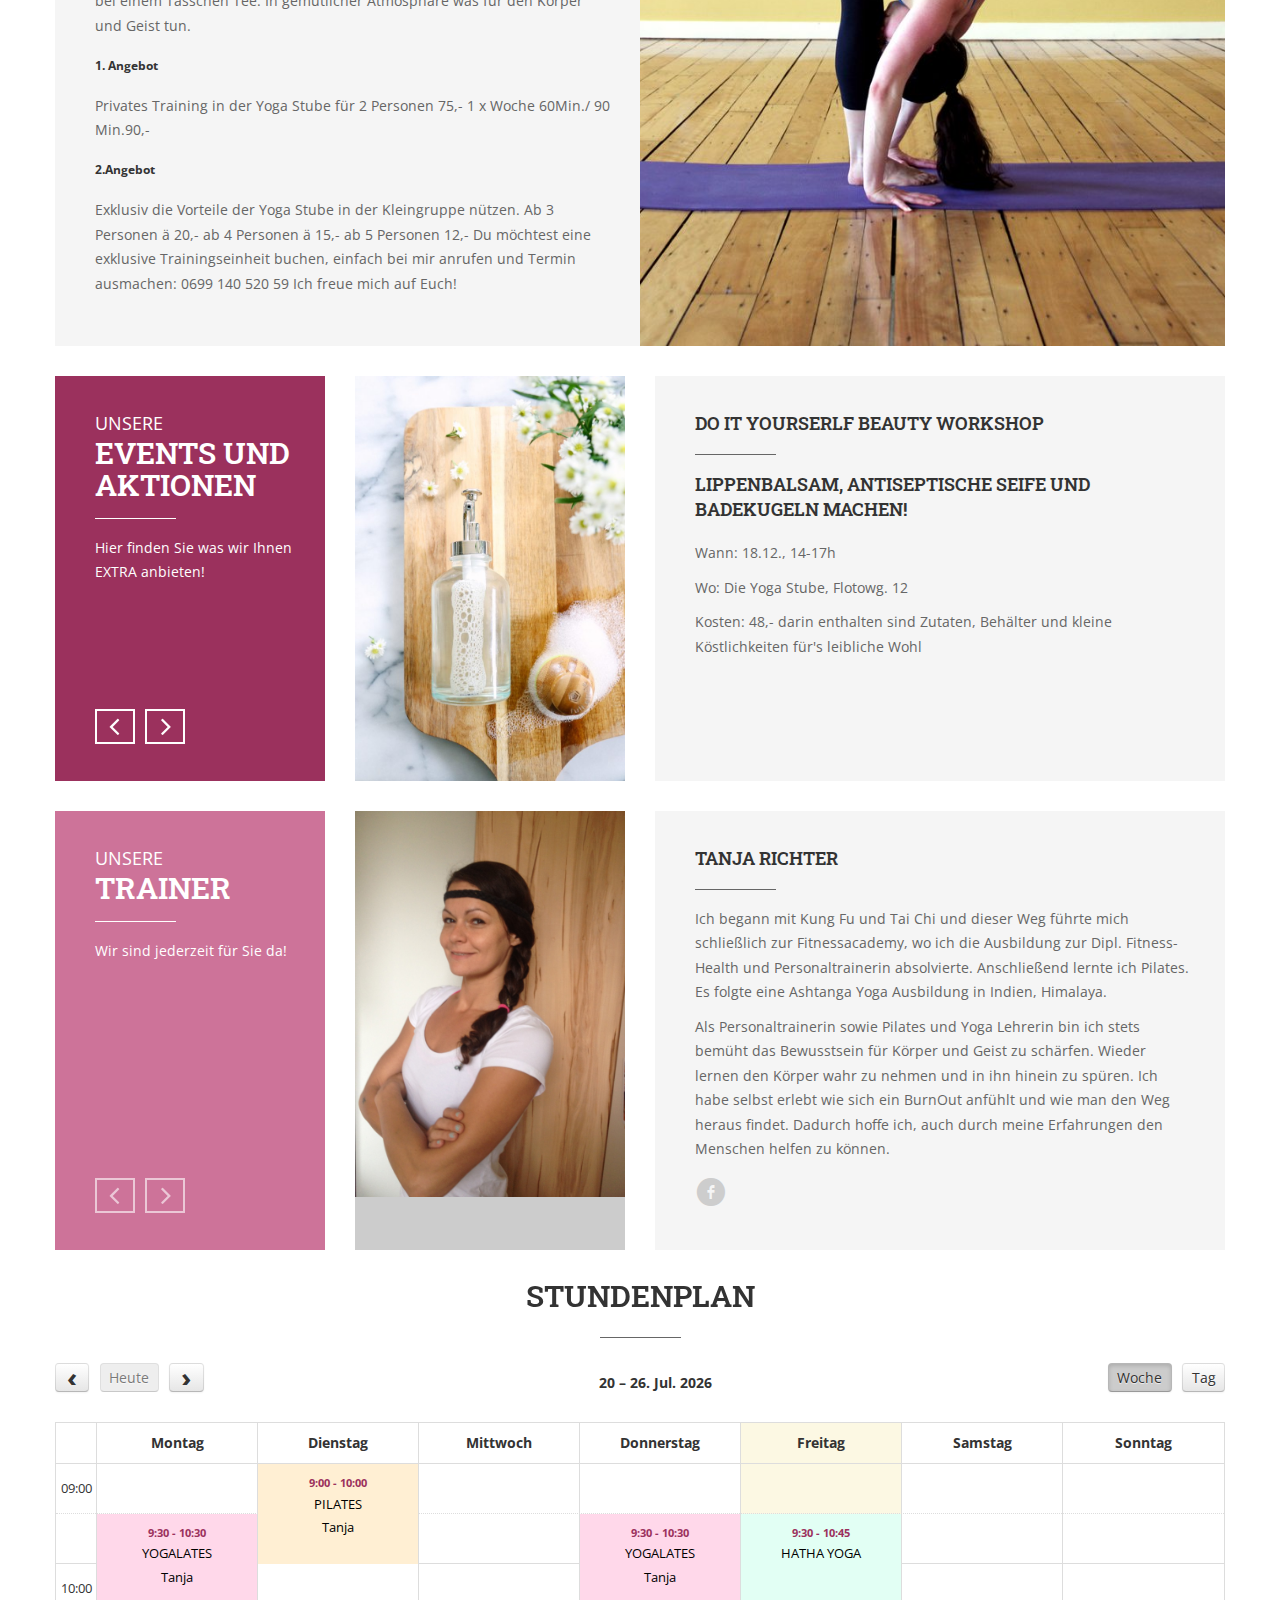
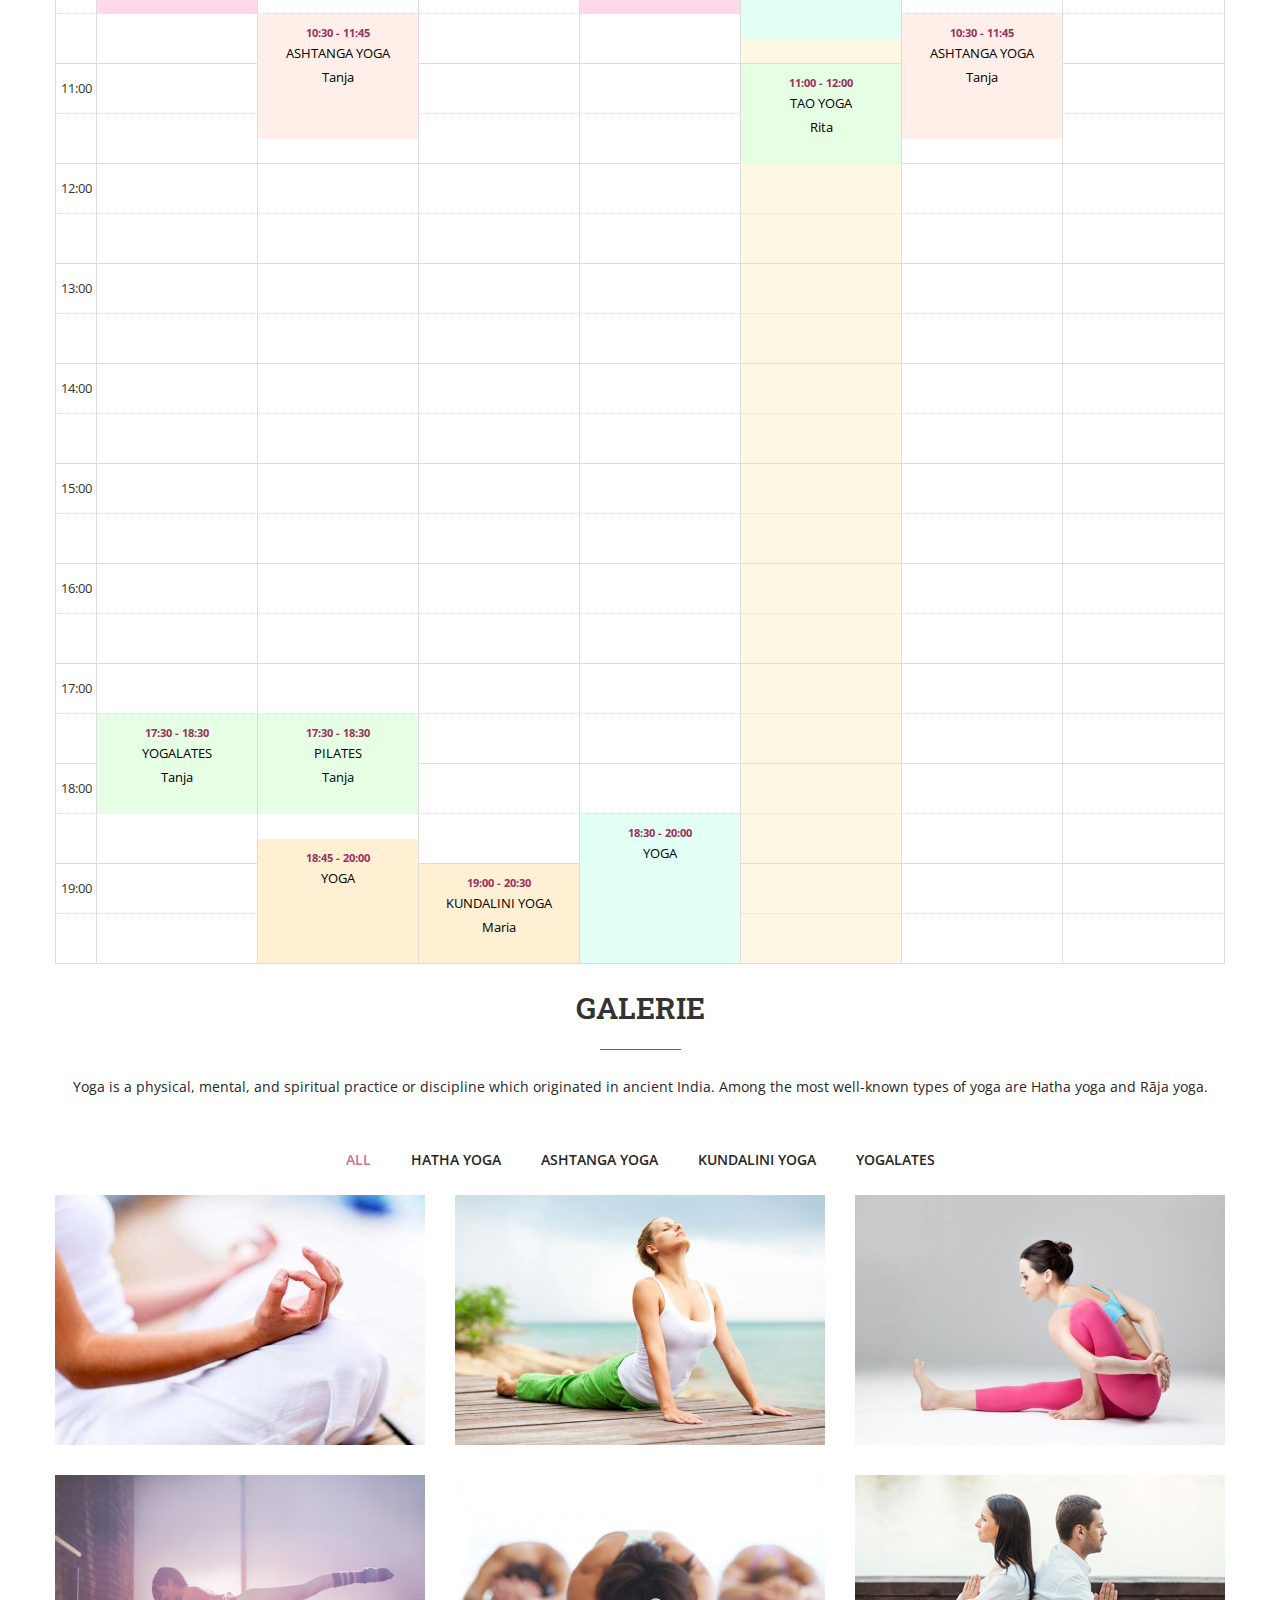
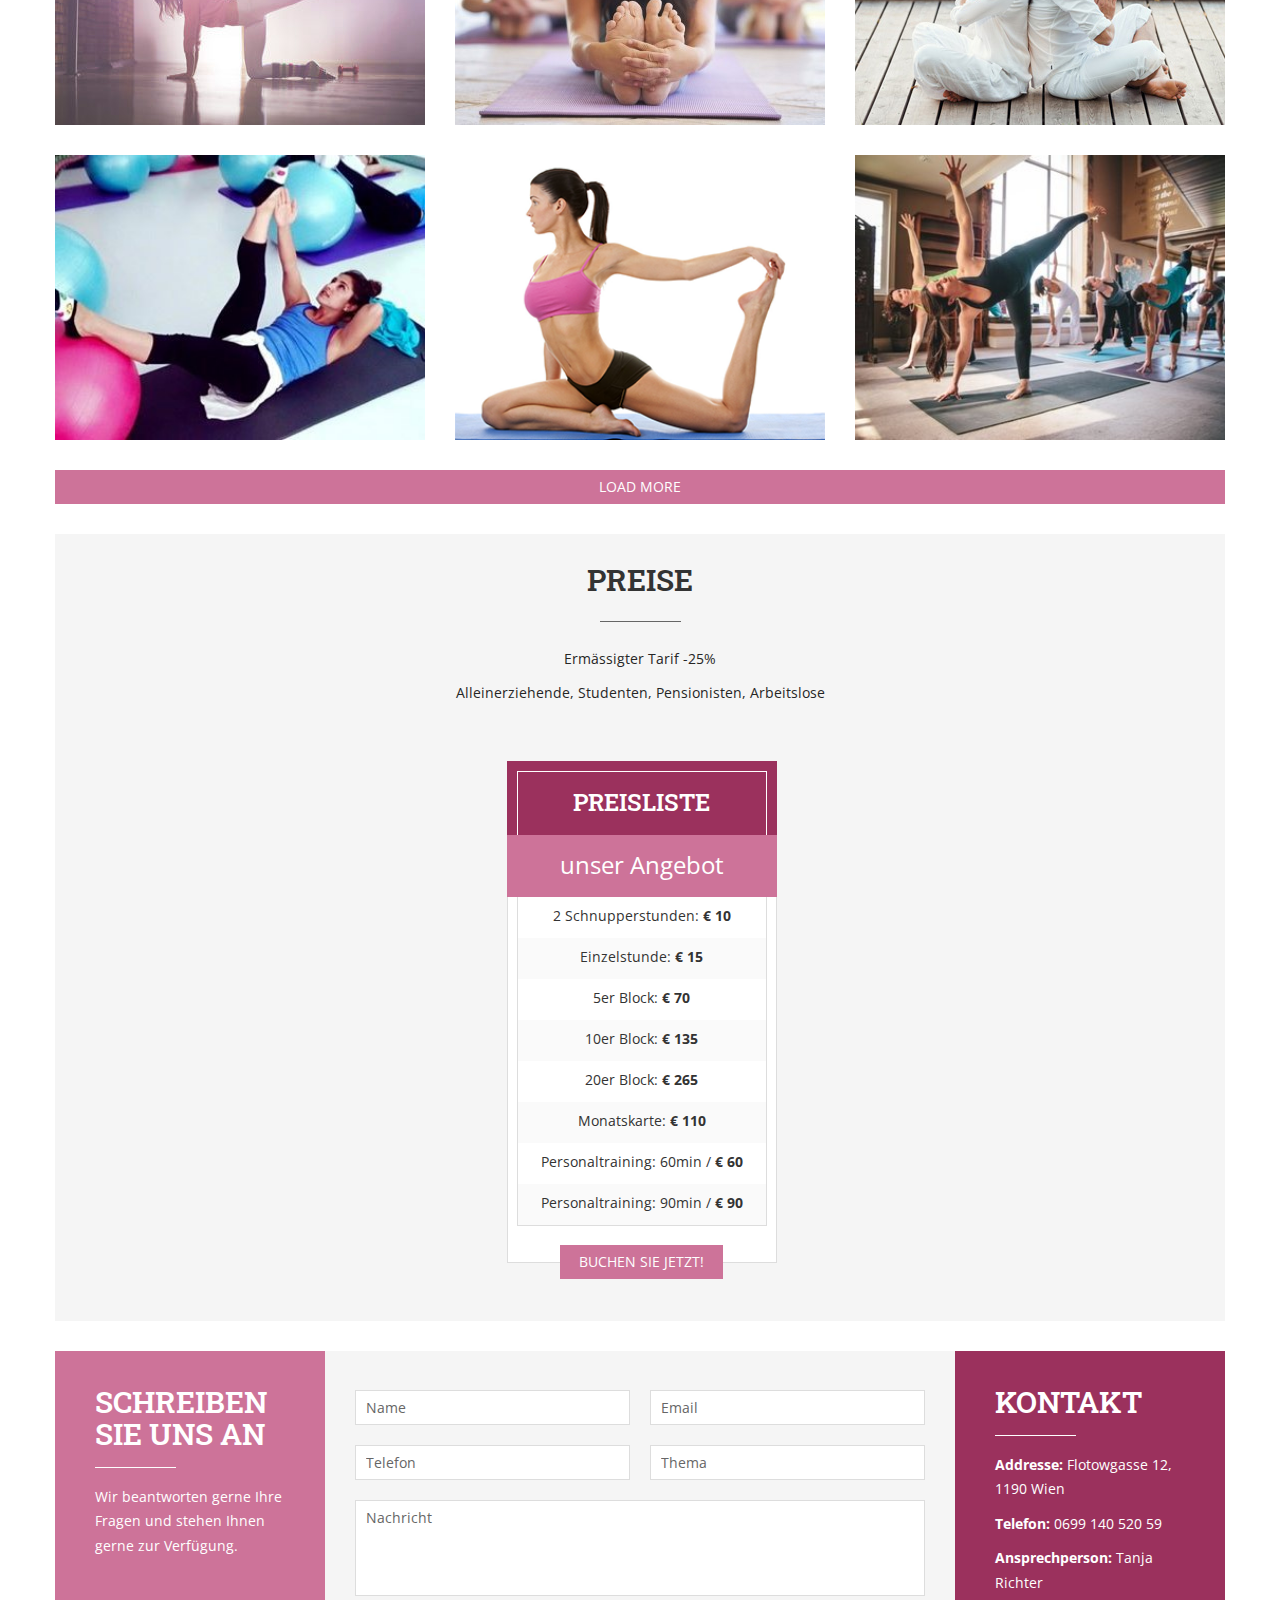
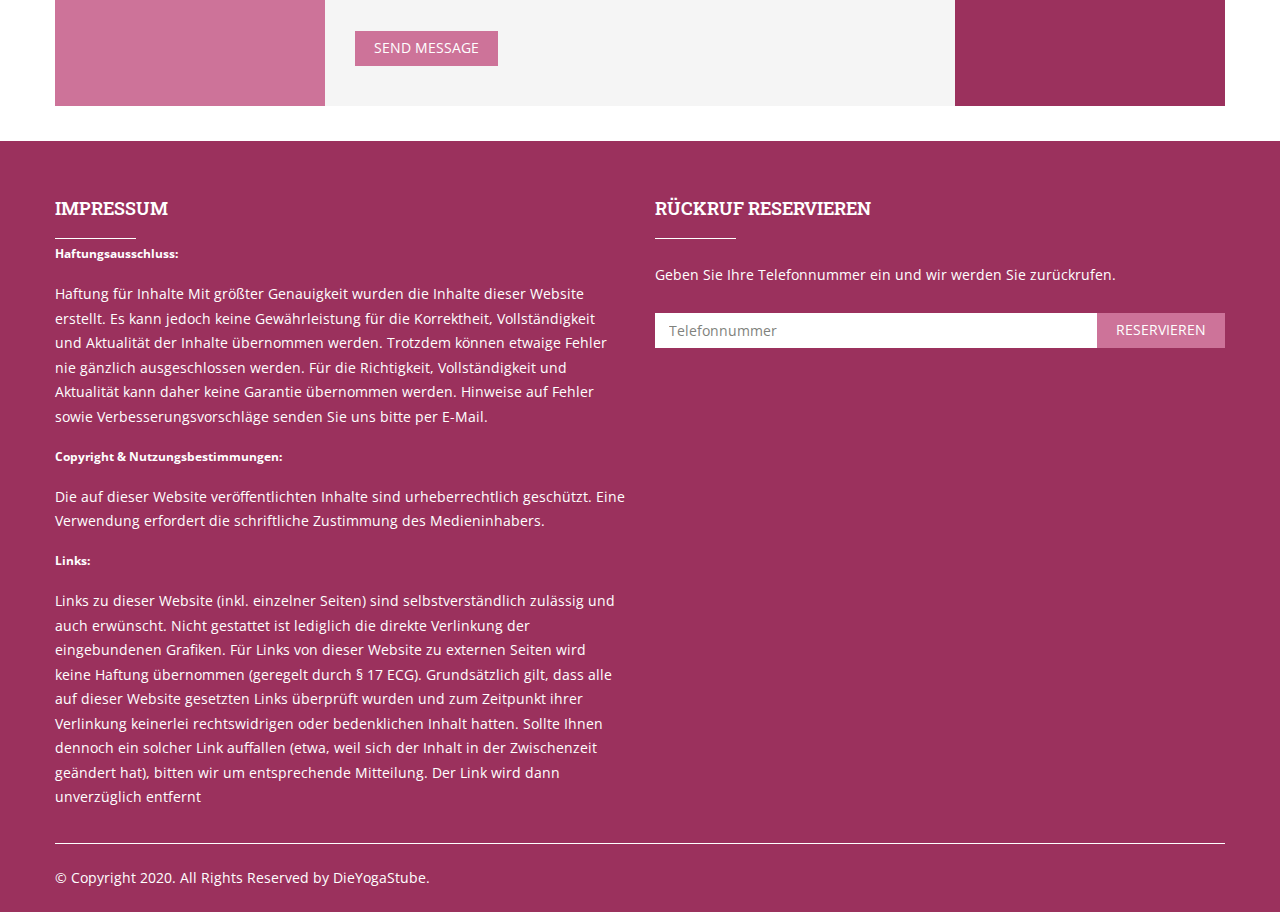
==== commit 6c27d7d7: "changed images and descriptions on portfolio" ====
--- a/index.html
+++ b/index.html
@@ -629,53 +629,53 @@
 						<li><a data-filter=".hatha">Hatha Yoga</a></li>
 						<li><a data-filter=".ashtanga">Ashtanga Yoga</a></li>
 						<li><a data-filter=".kundalini">Kundalini Yoga</a></li>
-						<li><a data-filter=".morning">Morning Flow</a></li>
+						<li><a data-filter=".morning">Yogalates</a></li>
 					</ul>
 					<div class="row portfolio-list image-grid">
-						<div class="item col-md-4 col-sm-4 col-xs-12 hatha kundalini morning">
+						<div class="item col-md-4 col-sm-4 col-xs-12 hatha morning">
 							<a href="images/portfolio/zoom/1.jpg" class="prettyPhoto" data-rel="prettyPhoto[portfolio55]">
 								<img src="images/portfolio/1.jpg" alt="">
 								<div class="caption">
 									<div class="info">
 										<h4>Hatha Yoga</h4>
 										<div class="separator"></div>
-										<p>Among the most well-known types of yoga are Hatha yoga and Rāja yoga.</p>
-									</div>
-								</div>
-							</a>
-						</div>
-						<div class="item col-md-4 col-sm-4 col-xs-12 ashtanga kundalini">
+										<p>Sanskrit, m., हठ योग, haṭha yoga, von hatha „Kraft, Hartnäckigkeit, Unterdrückung“</p>
+									</div>
+								</div>
+							</a>
+						</div>
+						<div class="item col-md-4 col-sm-4 col-xs-12 ashtanga">
 							<a href="images/portfolio/zoom/2.jpg" class="prettyPhoto" data-rel="prettyPhoto[portfolio55]">
 								<img src="images/portfolio/2.jpg" alt="">
 								<div class="caption">
 									<div class="info">
 										<h4>Ashtanga Yoga</h4>
 										<div class="separator"></div>
-										<p>Among the most well-known types of yoga are Hatha yoga and Rāja yoga.</p>
-									</div>
-								</div>
-							</a>
-						</div>
-						<div class="item col-md-4 col-sm-4 col-xs-12 kundalini">
+										<p>Diese Methode des Ashtanga Yoga bedeutet u. a., den Atem zu synchronisieren mit sechs festgelegten Serien von dynamisch ausgeführten Yogastellungen.</p>
+									</div>
+								</div>
+							</a>
+						</div>
+						<div class="item col-md-4 col-sm-4 col-xs-12 morning">
 							<a href="images/portfolio/zoom/3.jpg" class="prettyPhoto" data-rel="prettyPhoto[portfolio55]">
 								<img src="images/portfolio/3.jpg" alt="">
 								<div class="caption">
 									<div class="info">
-										<h4>Morning Flow</h4>
+										<h4>Yogalates</h4>
 										<div class="separator"></div>
-										<p>Among the most well-known types of yoga are Hatha yoga and Rāja yoga.</p>
-									</div>
-								</div>
-							</a>
-						</div>
-						<div class="item col-md-4 col-sm-4 col-xs-12 morning kundalini">
+										<p>Beim Pilates-Teil wird insbesondere auf die Kräftigung der Körpermitte fokussiert, während beim Yoga-Part meditative Elemente einfließen.</p>
+									</div>
+								</div>
+							</a>
+						</div>
+						<div class="item col-md-4 col-sm-4 col-xs-12 hatha">
 							<a href="images/portfolio/zoom/4.jpg" class="prettyPhoto" data-rel="prettyPhoto[portfolio55]">
 								<img src="images/portfolio/4.jpg" alt="">
 								<div class="caption">
 									<div class="info">
-										<h4>Cosmetic</h4>
+										<h4>Hatha Yoga</h4>
 										<div class="separator"></div>
-										<p>Among the most well-known types of yoga are Hatha yoga and Rāja yoga.</p>
+										<p>Sanskrit, m., हठ योग, haṭha yoga, von hatha „Kraft, Hartnäckigkeit, Unterdrückung“.</p>
 									</div>
 								</div>
 							</a>
@@ -687,7 +687,7 @@
 									<div class="info">
 										<h4>Ashtanga Yoga</h4>
 										<div class="separator"></div>
-										<p>Among the most well-known types of yoga are Hatha yoga and Rāja yoga.</p>
+										<p>Diese Methode des Ashtanga Yoga bedeutet u. a., den Atem zu synchronisieren mit sechs festgelegten Serien von dynamisch ausgeführten Yogastellungen.</p>
 									</div>
 								</div>
 							</a>
@@ -699,31 +699,31 @@
 									<div class="info">
 										<h4>Hatha Yoga</h4>
 										<div class="separator"></div>
-										<p>Among the most well-known types of yoga are Hatha yoga and Rāja yoga.</p>
-									</div>
-								</div>
-							</a>
-						</div>
-						<div class="item col-md-4 col-sm-4 col-xs-12 kundalini ashtanga">
+										<p>Sanskrit, m., हठ योग, haṭha yoga, von hatha „Kraft, Hartnäckigkeit, Unterdrückung“.</p>
+									</div>
+								</div>
+							</a>
+						</div>
+						<div class="item col-md-4 col-sm-4 col-xs-12 morning">
 							<a href="images/portfolio/zoom/7.jpg" class="prettyPhoto" data-rel="prettyPhoto[portfolio55]">
 								<img src="images/portfolio/7.jpg" alt="">
 								<div class="caption">
 									<div class="info">
-										<h4>Morning Flow</h4>
+										<h4>Yogalates</h4>
 										<div class="separator"></div>
-										<p>Among the most well-known types of yoga are Hatha yoga and Rāja yoga.</p>
-									</div>
-								</div>
-							</a>
-						</div>
-						<div class="item col-md-4 col-sm-4 col-xs-12 hatha morning">
+										<p>Beim Pilates-Teil wird insbesondere auf die Kräftigung der Körpermitte fokussiert, während beim Yoga-Part meditative Elemente einfließen.</p>
+									</div>
+								</div>
+							</a>
+						</div>
+						<div class="item col-md-4 col-sm-4 col-xs-12 kundalini">
 							<a href="images/portfolio/zoom/8.jpg" class="prettyPhoto" data-rel="prettyPhoto[portfolio55]">
 								<img src="images/portfolio/8.jpg" alt="">
 								<div class="caption">
 									<div class="info">
-										<h4>Hatha Yoga</h4>
+										<h4>Kundalini</h4>
 										<div class="separator"></div>
-										<p>Among the most well-known types of yoga are Hatha yoga and Rāja yoga.</p>
+										<p>Das Ziel des Kundalini-Yoga ist die Erweckung der Kundalini und ihr Aufsteigen durch die Chakren ins oberste Chakra, das Sahasrara, um Erleuchtung zu erfahren.</p>
 									</div>
 								</div>
 							</a>
@@ -733,9 +733,9 @@
 								<img src="images/portfolio/9.jpg" alt="">
 								<div class="caption">
 									<div class="info">
-										<h4>Cosmetic</h4>
+										<h4>Yogalates</h4>
 										<div class="separator"></div>
-										<p>Among the most well-known types of yoga are Hatha yoga and Rāja yoga.</p>
+										<p>Beim Pilates-Teil wird insbesondere auf die Kräftigung der Körpermitte fokussiert, während beim Yoga-Part meditative Elemente einfließen.</p>
 									</div>
 								</div>
 							</a>
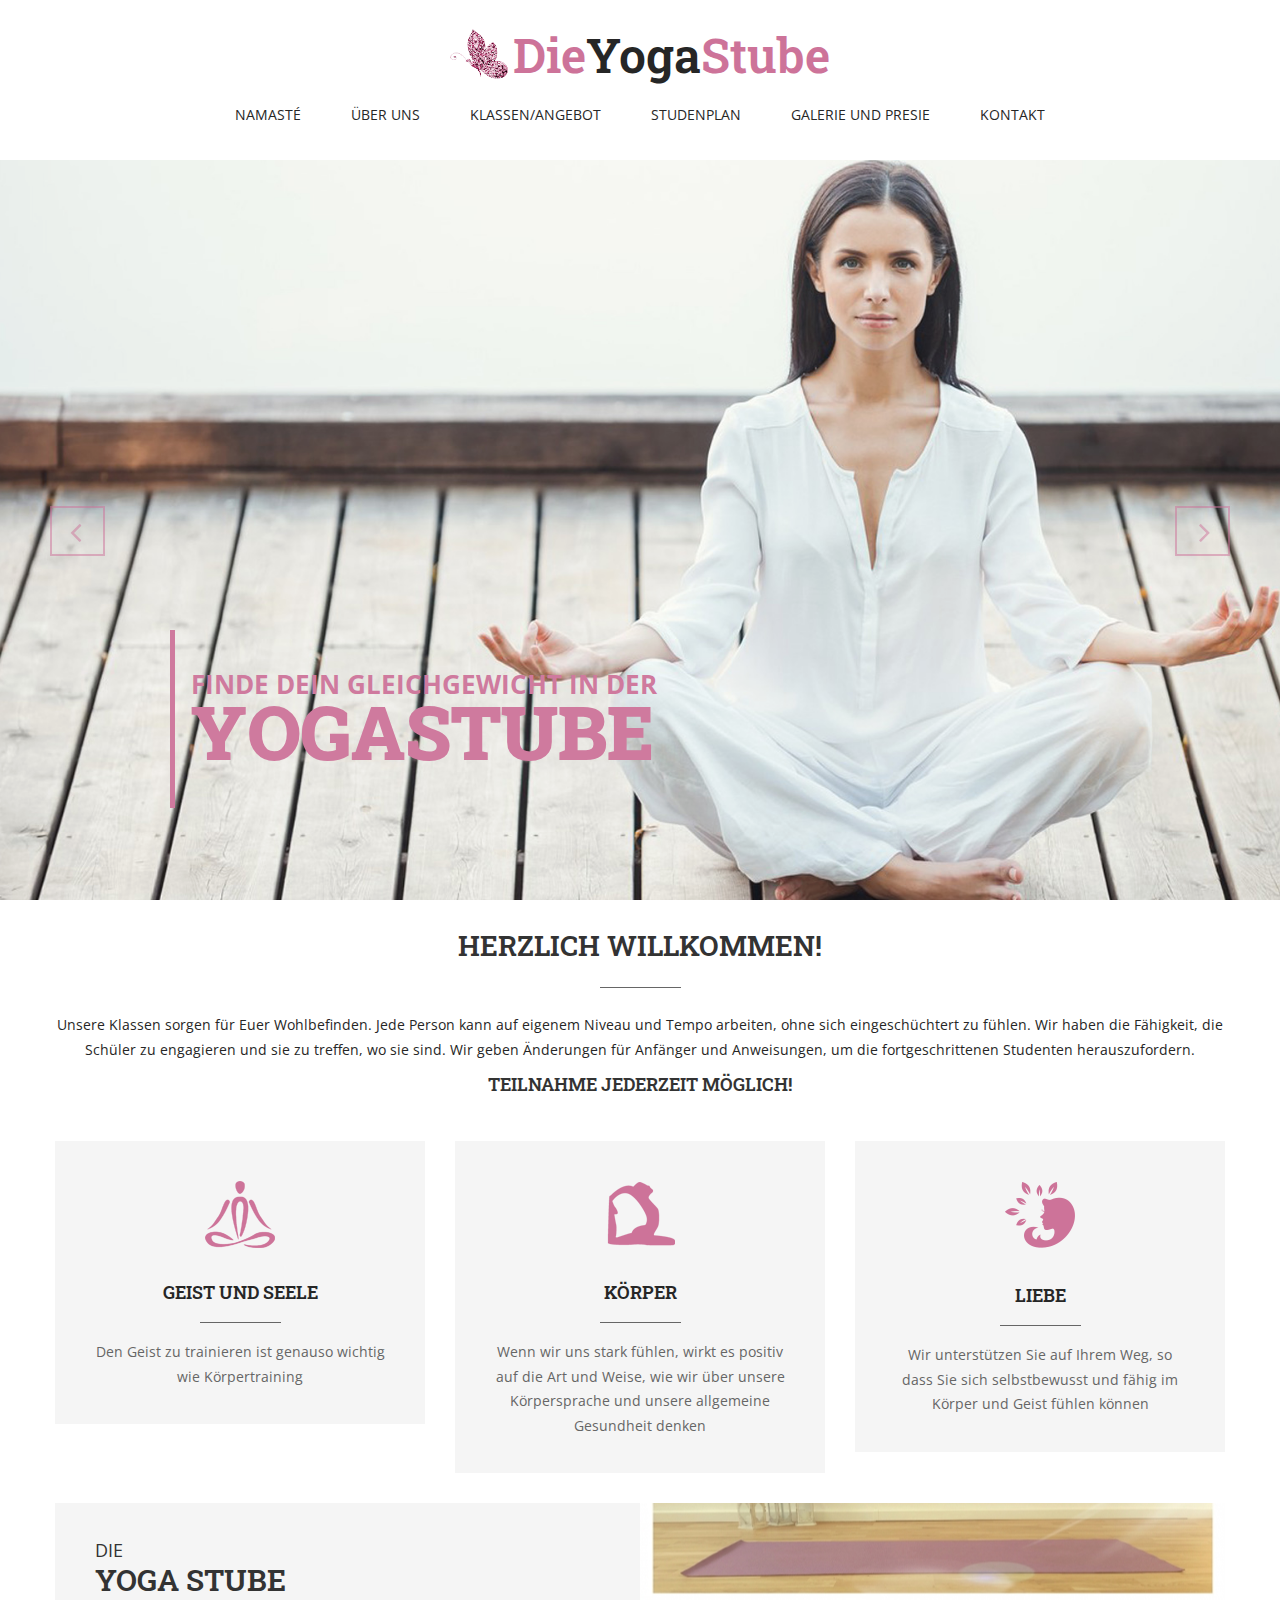
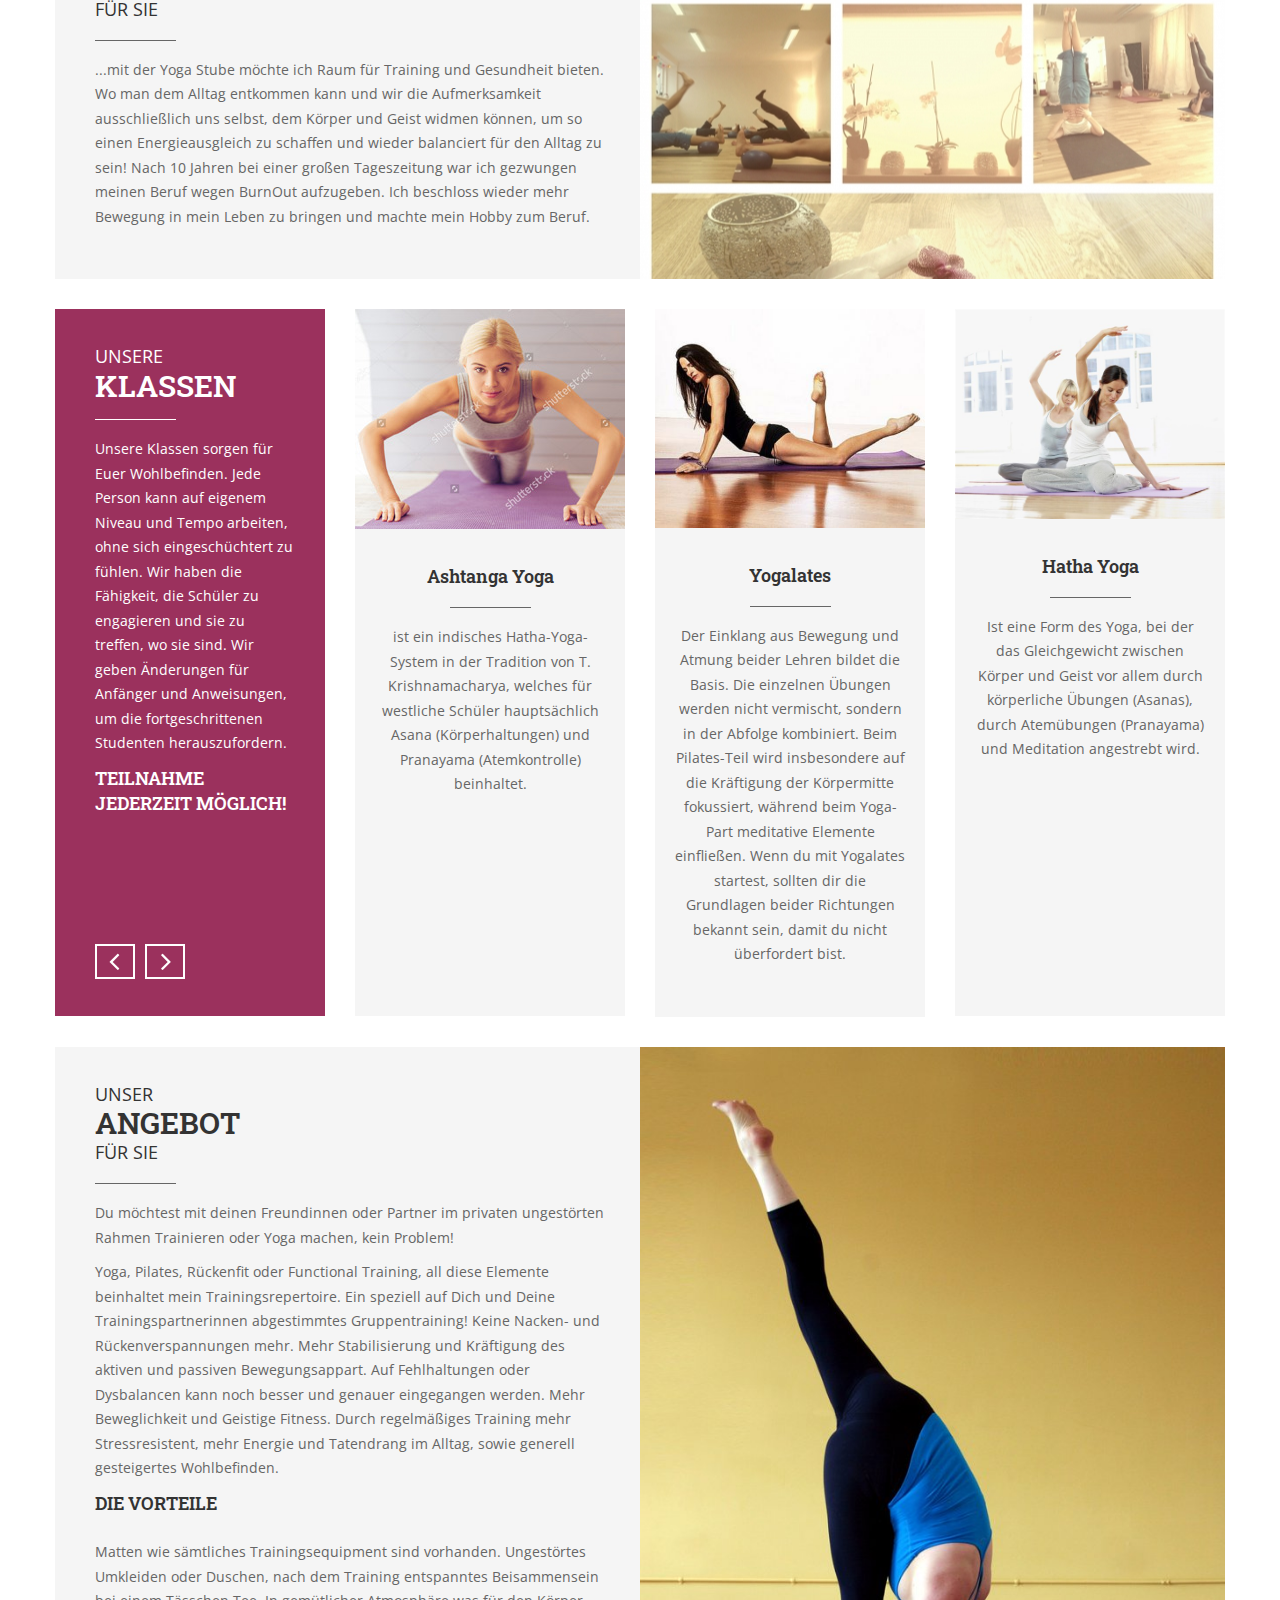
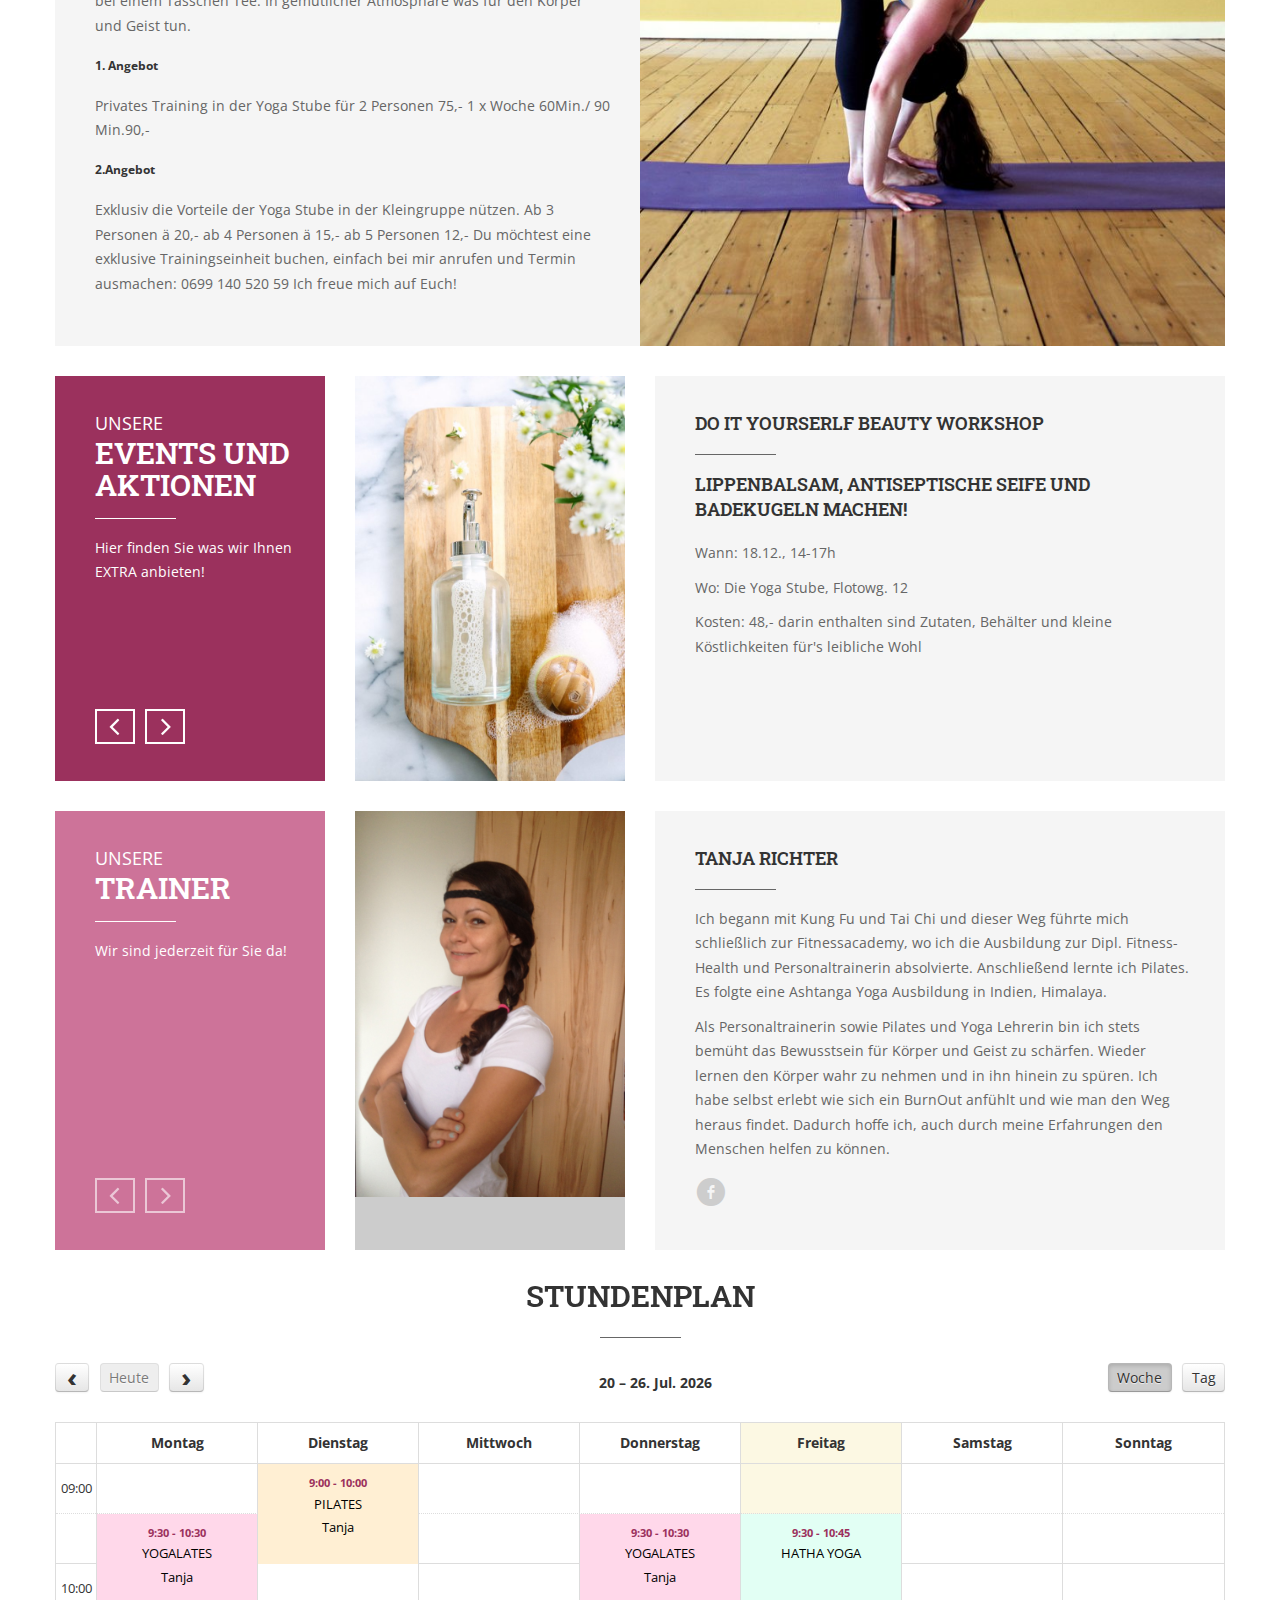
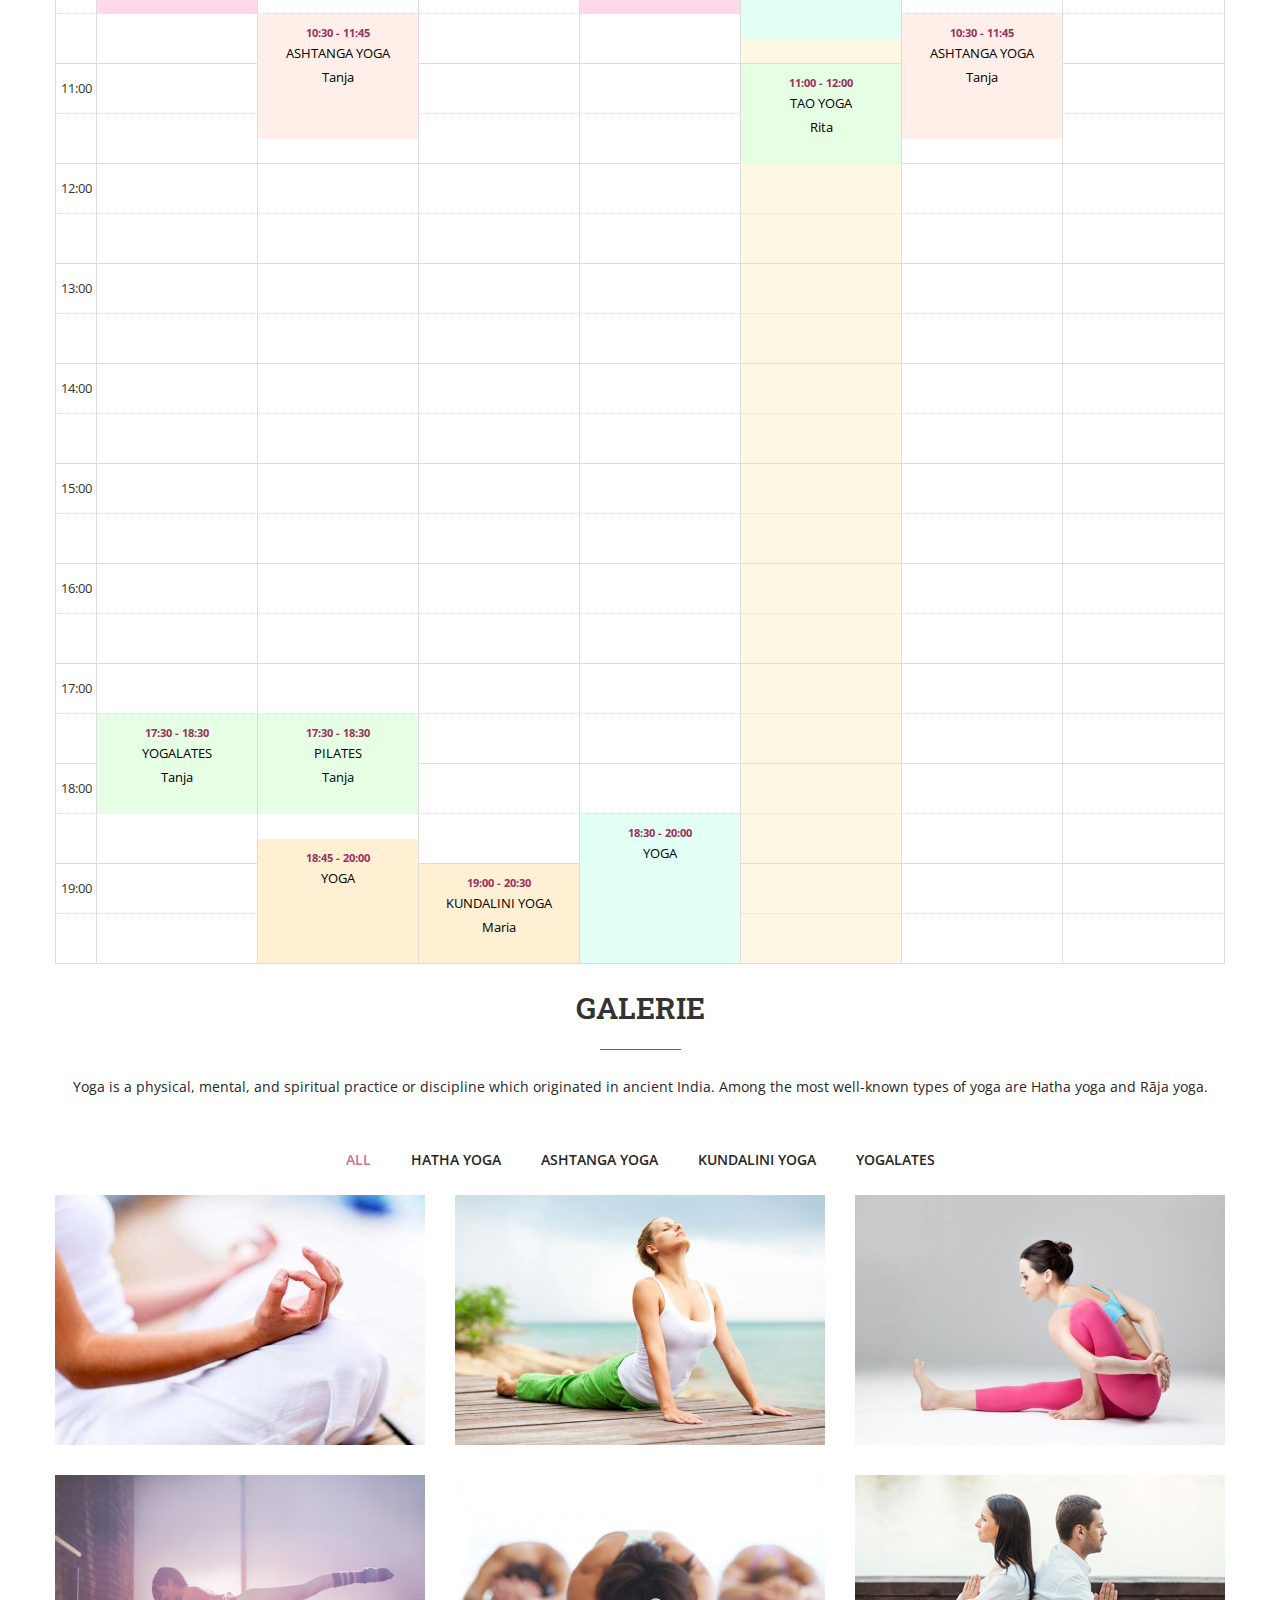
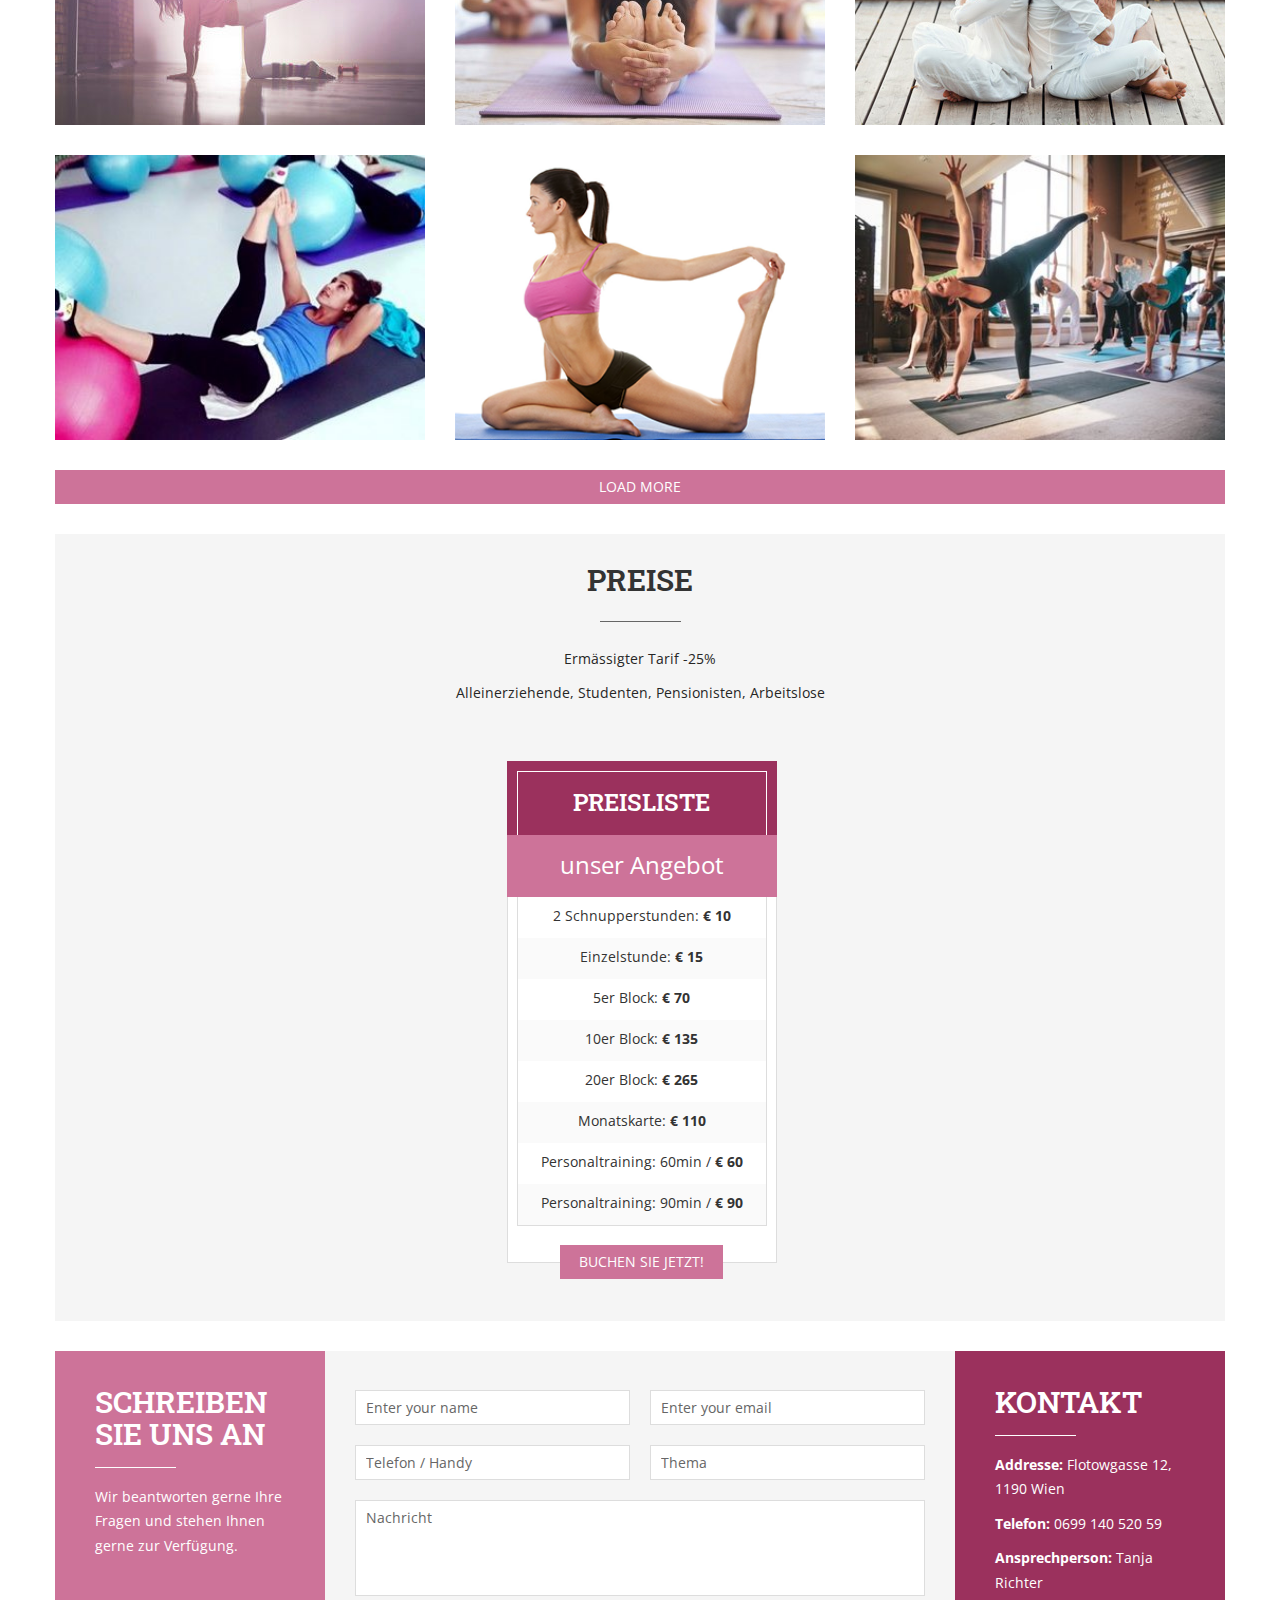
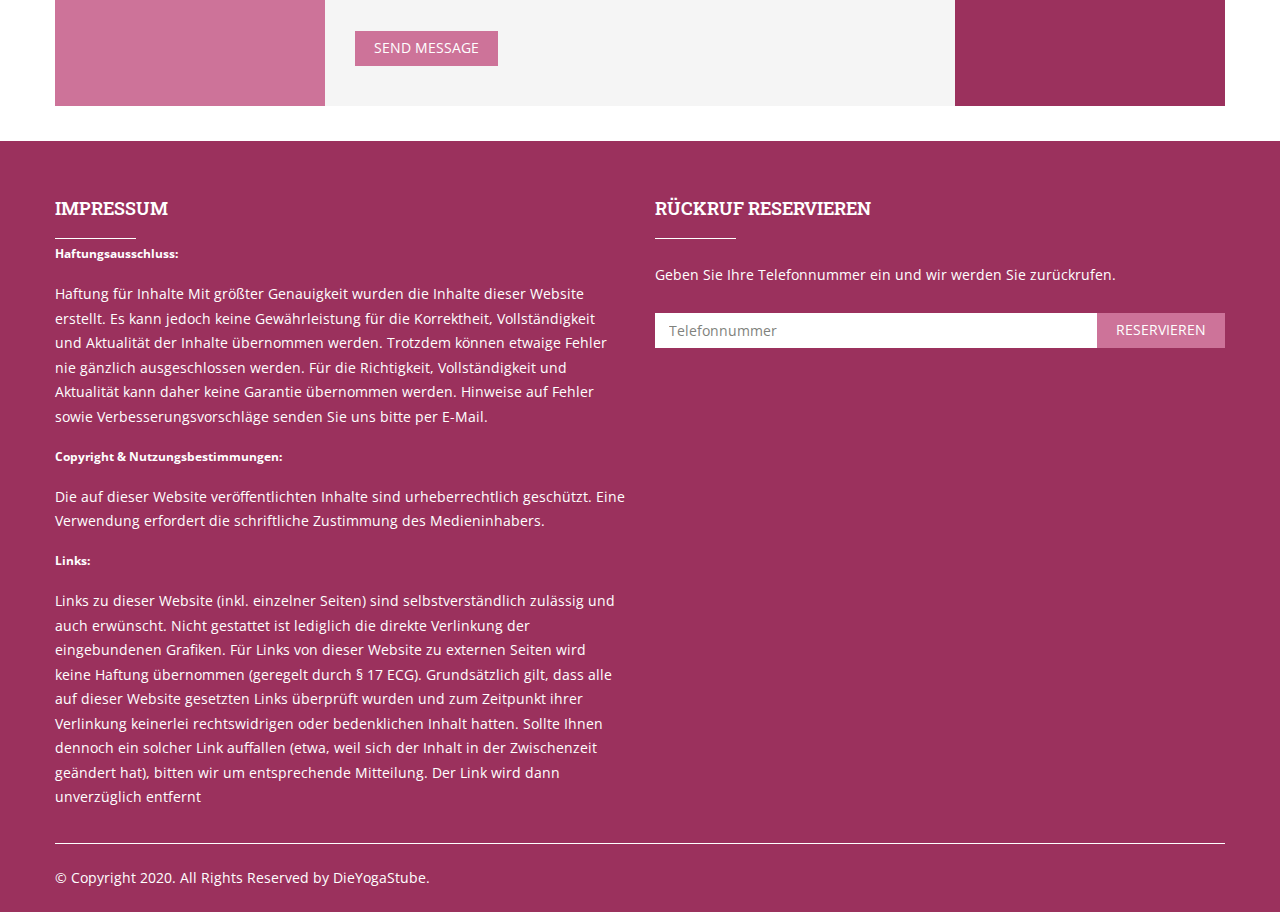
==== commit e49c72b4: "contact form updated to connect to email" ====
--- a/index.html
+++ b/index.html
@@ -810,26 +810,29 @@
 								</div>
 							</div> 
 							<div id="fields"> 
-								<form id="ajax-contact-form" class="row" action="#">
-									<div class="col-md-6 col-sm-6">
-										<input class="inp" type="text" name="name" placeholder="Name" title="Name">
-									</div>
-									<div class="col-md-6 col-sm-6">
-										<input class="inp" type="text" name="email" placeholder="Email" title="Email">
-									</div>
-									<div class="clear"></div>
-									<div class="col-md-6 col-sm-6">
-										<input class="inp" type="text" name="phone" placeholder="Telefon" title="Phone">
-									</div>
-									<div class="col-md-6 col-sm-6">
-										<input class="inp" type="text" name="subject" placeholder="Thema" title="Subject">
-									</div>
-									<div class="clear"></div>
-									<div class="col-md-12">
-										<textarea class="inp" rows="4" name="message" placeholder="Nachricht" title="Message"></textarea>
-									</div>
-									<div class="col-md-12"><input class="shortcode_button" type="submit" value="Send message"></div>
-								</form> 
+				<form id="send-message-contact-form" class="row" action="https://formspree.io/dieyogastube@gmail.com" method="POST">
+         <div class="col-md-6 col-sm-6">
+                                  <input name="yourname" type="text" class="inp" id="inputname" placeholder="Enter your name">
+         </div>
+         <div class="col-md-6 col-sm-6">
+          <input name="email" type="email" class="inp" id="inputemail" placeholder="Enter your email">
+         </div>
+         <div class="clear"></div>
+         <div class="col-md-6 col-sm-6">
+          <input name="phone" type="text" class="inp" id="inputphone" placeholder="Telefon / Handy" title="Telefon">
+         </div>
+         <div class="col-md-6 col-sm-6">
+           <input name="subject" type="text" class="inp" id="inputsubject" placeholder="Thema">
+         </div>
+         <div class="clear"></div>
+         <div class="col-md-12">
+          <textarea name="comments" class="inp" id="inputmessage" rows="4" placeholder="Nachricht" title="Nachricht"></textarea>
+         </div>
+         <div class="col-md-12">
+            <!-- <input class="shortcode_button" type="submit" value="Send message"> -->
+           <button type="submit" class="btn shortcode_button">Send message </button>
+         </div>
+        </form>
 							</div> 
 						</div>
 					</div>
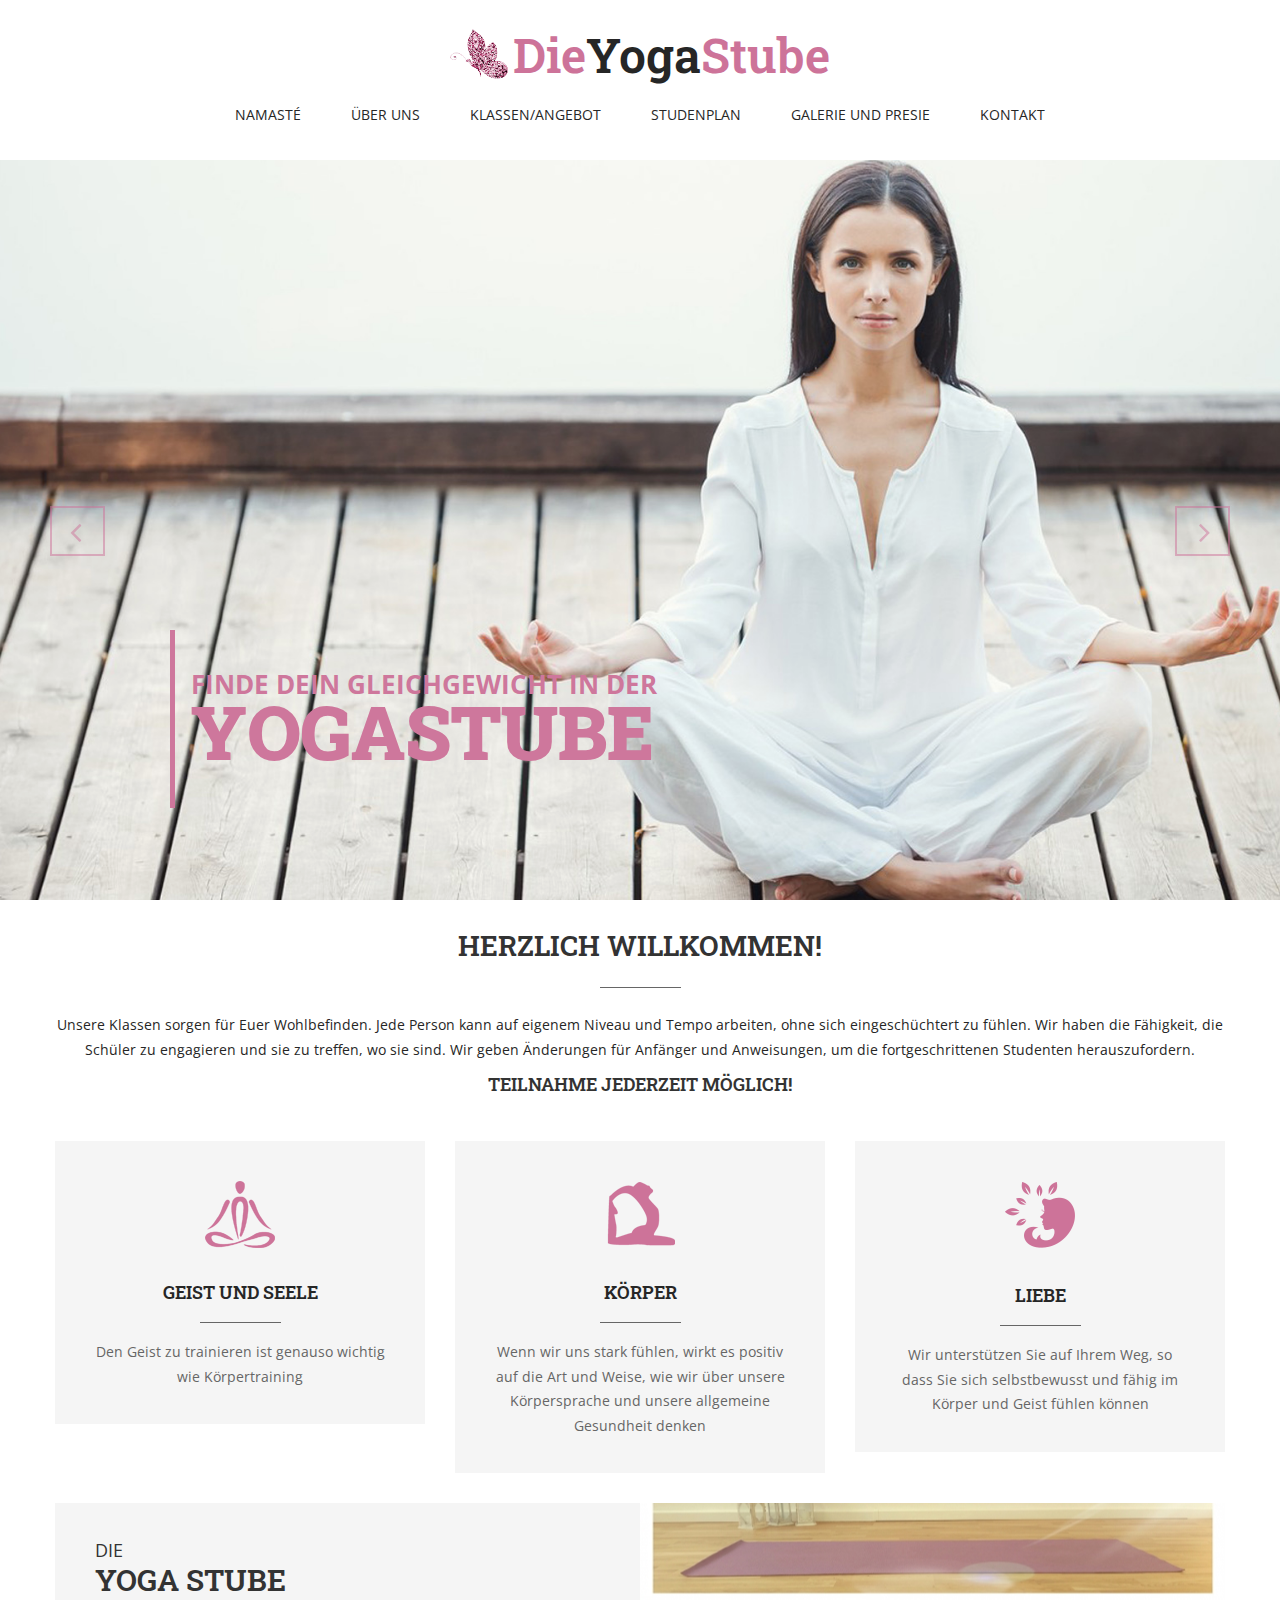
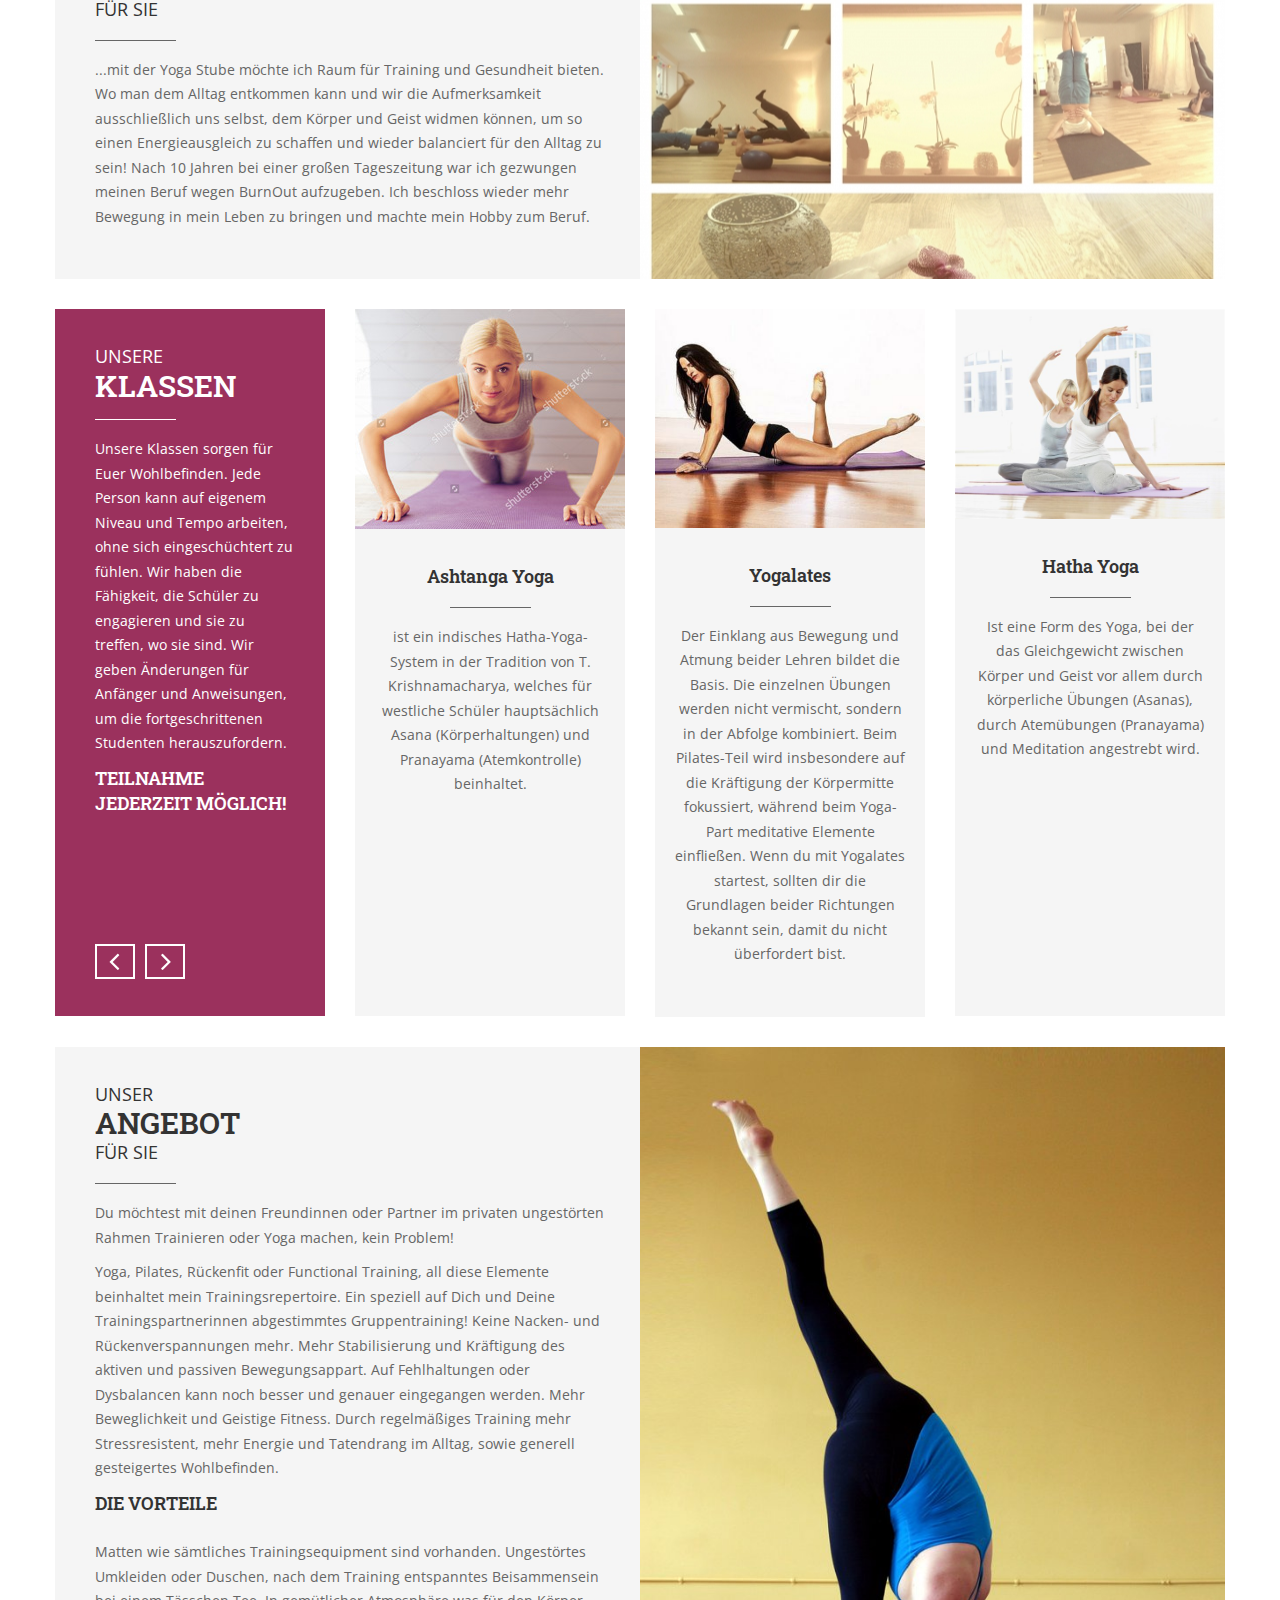
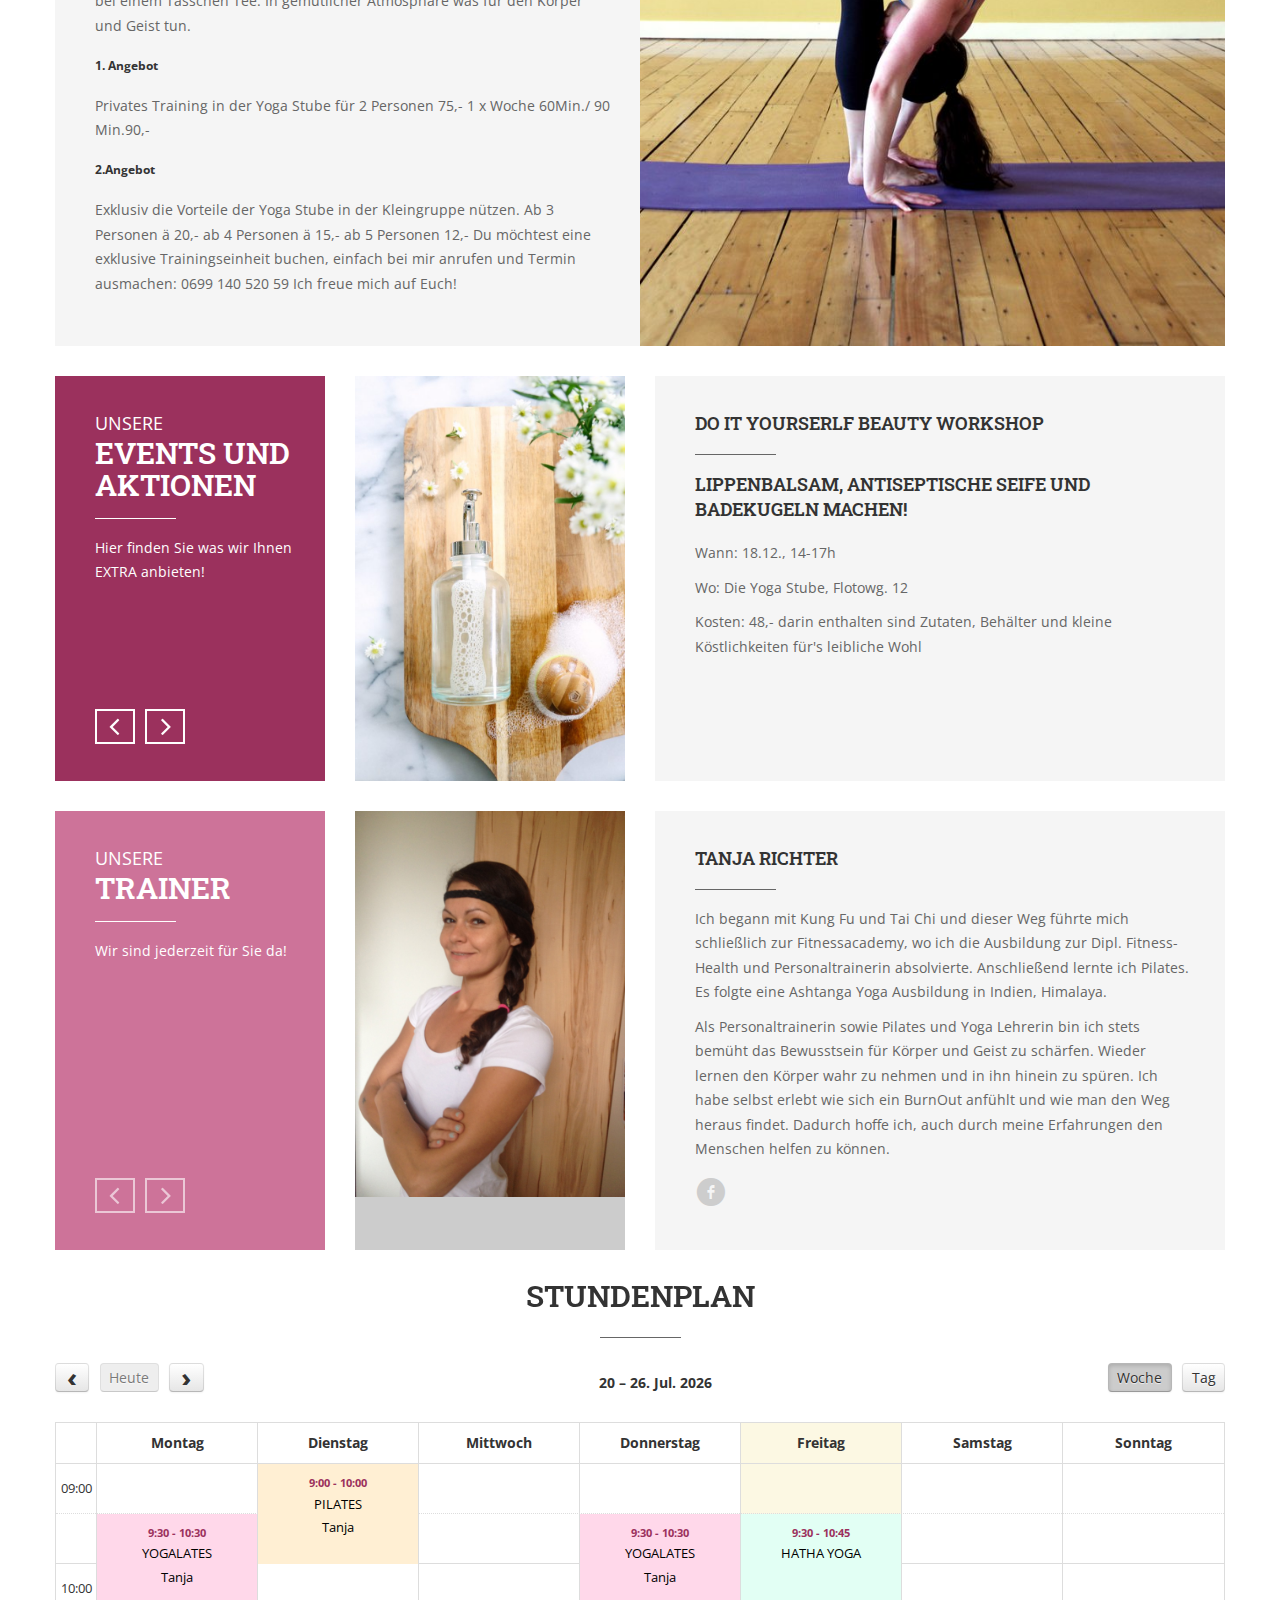
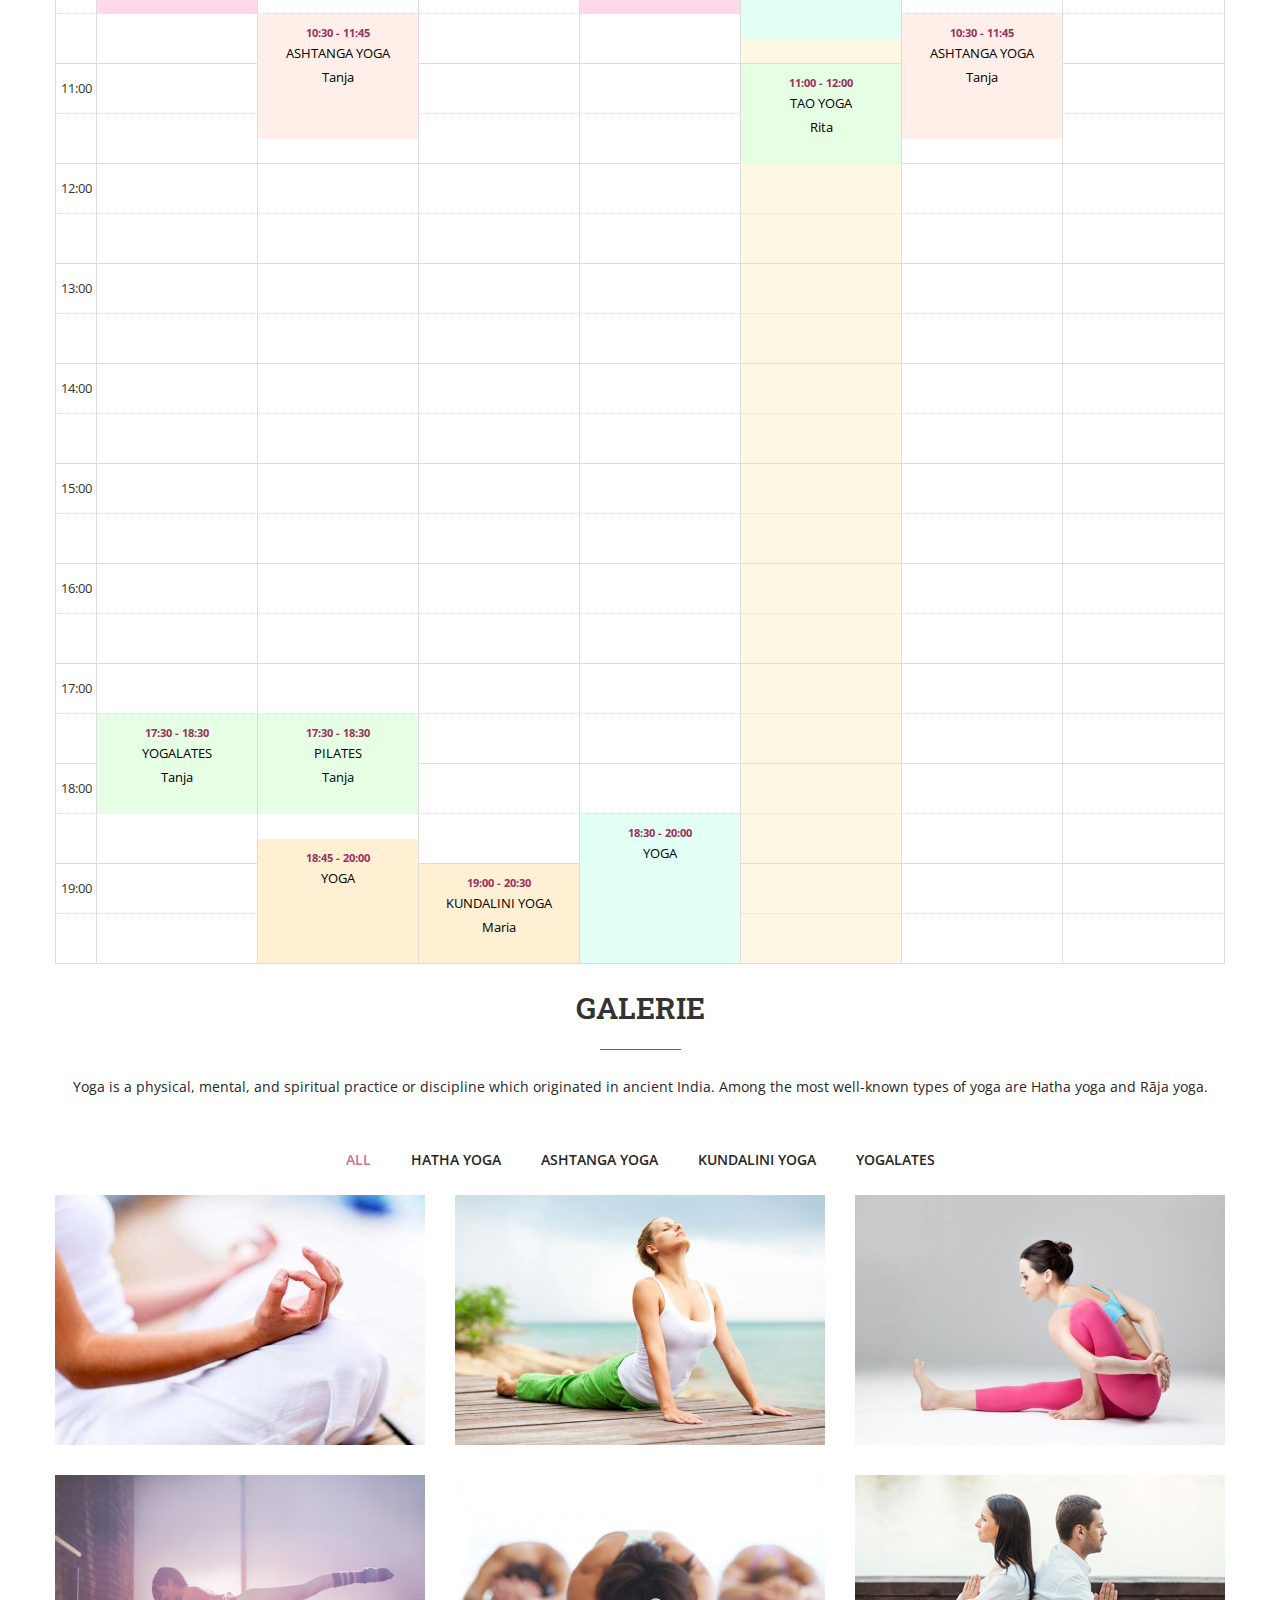
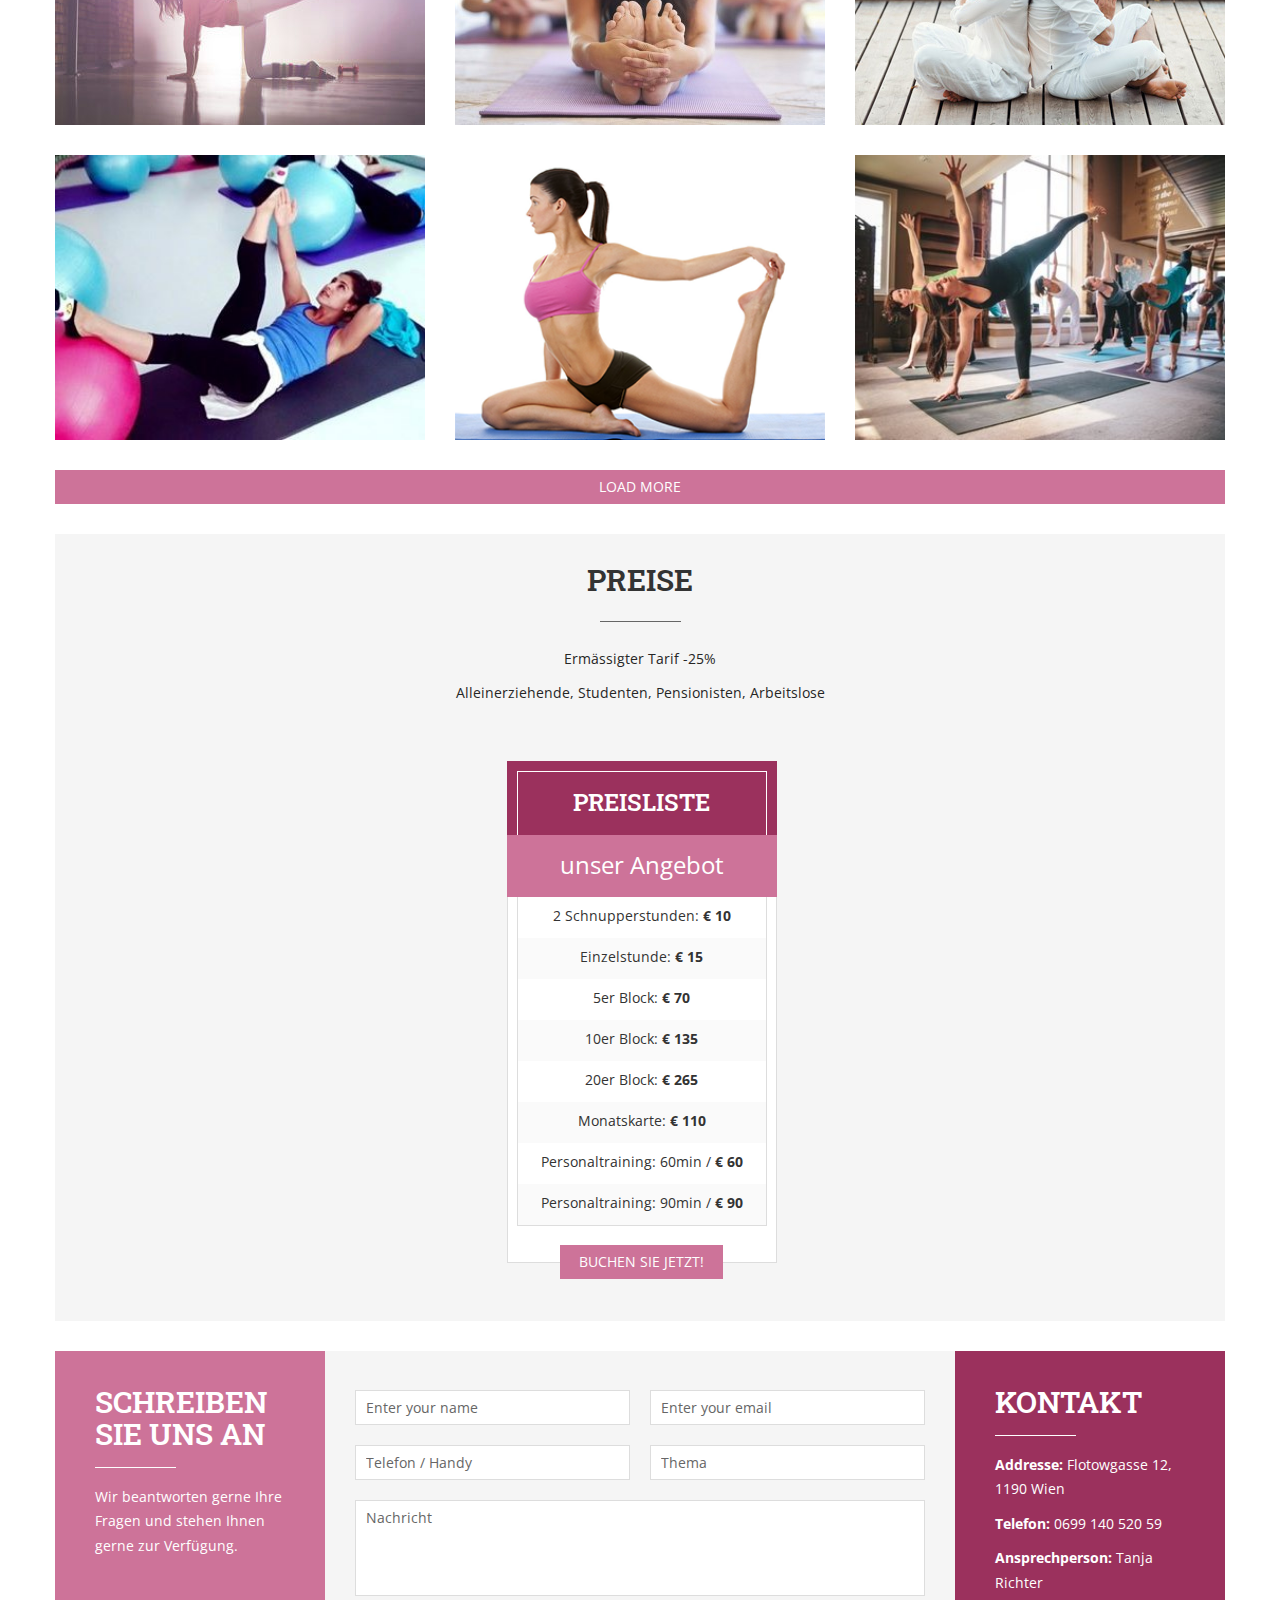
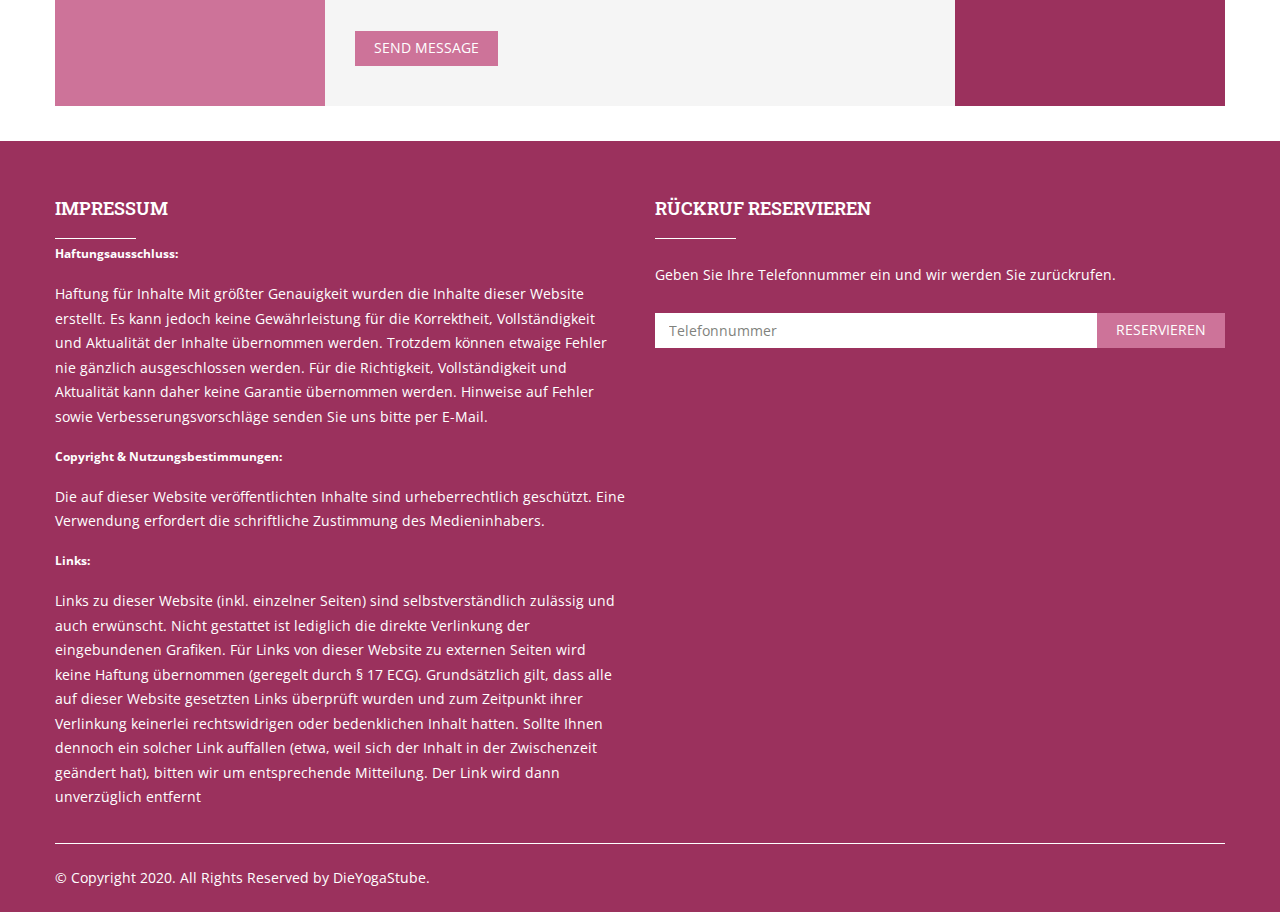
==== commit 3552bc15: "formatting index" ====
--- a/index.html
+++ b/index.html
@@ -810,29 +810,29 @@
 								</div>
 							</div> 
 							<div id="fields"> 
-				<form id="send-message-contact-form" class="row" action="https://formspree.io/dieyogastube@gmail.com" method="POST">
-         <div class="col-md-6 col-sm-6">
-                                  <input name="yourname" type="text" class="inp" id="inputname" placeholder="Enter your name">
-         </div>
-         <div class="col-md-6 col-sm-6">
-          <input name="email" type="email" class="inp" id="inputemail" placeholder="Enter your email">
-         </div>
-         <div class="clear"></div>
-         <div class="col-md-6 col-sm-6">
-          <input name="phone" type="text" class="inp" id="inputphone" placeholder="Telefon / Handy" title="Telefon">
-         </div>
-         <div class="col-md-6 col-sm-6">
-           <input name="subject" type="text" class="inp" id="inputsubject" placeholder="Thema">
-         </div>
-         <div class="clear"></div>
-         <div class="col-md-12">
-          <textarea name="comments" class="inp" id="inputmessage" rows="4" placeholder="Nachricht" title="Nachricht"></textarea>
-         </div>
-         <div class="col-md-12">
+								<form id="send-message-contact-form" class="row" action="https://formspree.io/dieyogastube@gmail.com" method="POST">
+         						<div class="col-md-6 col-sm-6">
+                                <input name="yourname" type="text" class="inp" id="inputname" placeholder="Enter your name">
+         						</div>
+         							<div class="col-md-6 col-sm-6">
+          							<input name="email" type="email" class="inp" id="inputemail" placeholder="Enter your email">
+         							</div>
+         								<div class="clear"></div>
+         									<div class="col-md-6 col-sm-6">
+          									<input name="phone" type="text" class="inp" id="inputphone" placeholder="Telefon / Handy" title="Telefon">
+         									</div>
+         										<div class="col-md-6 col-sm-6">
+          										 <input name="subject" type="text" class="inp" id="inputsubject" 	placeholder="Thema">
+         										</div>
+         											<div class="clear"></div>
+         												<div class="col-md-12">
+          												<textarea name="comments" class="inp" id="inputmessage" rows="4" placeholder="Nachricht" title="Nachricht"></textarea>
+         												</div>
+         								<div class="col-md-12">
             <!-- <input class="shortcode_button" type="submit" value="Send message"> -->
-           <button type="submit" class="btn shortcode_button">Send message </button>
-         </div>
-        </form>
+           								<button type="submit" class="btn shortcode_button">Send message </button>
+         								</div>
+        						</form>
 							</div> 
 						</div>
 					</div>
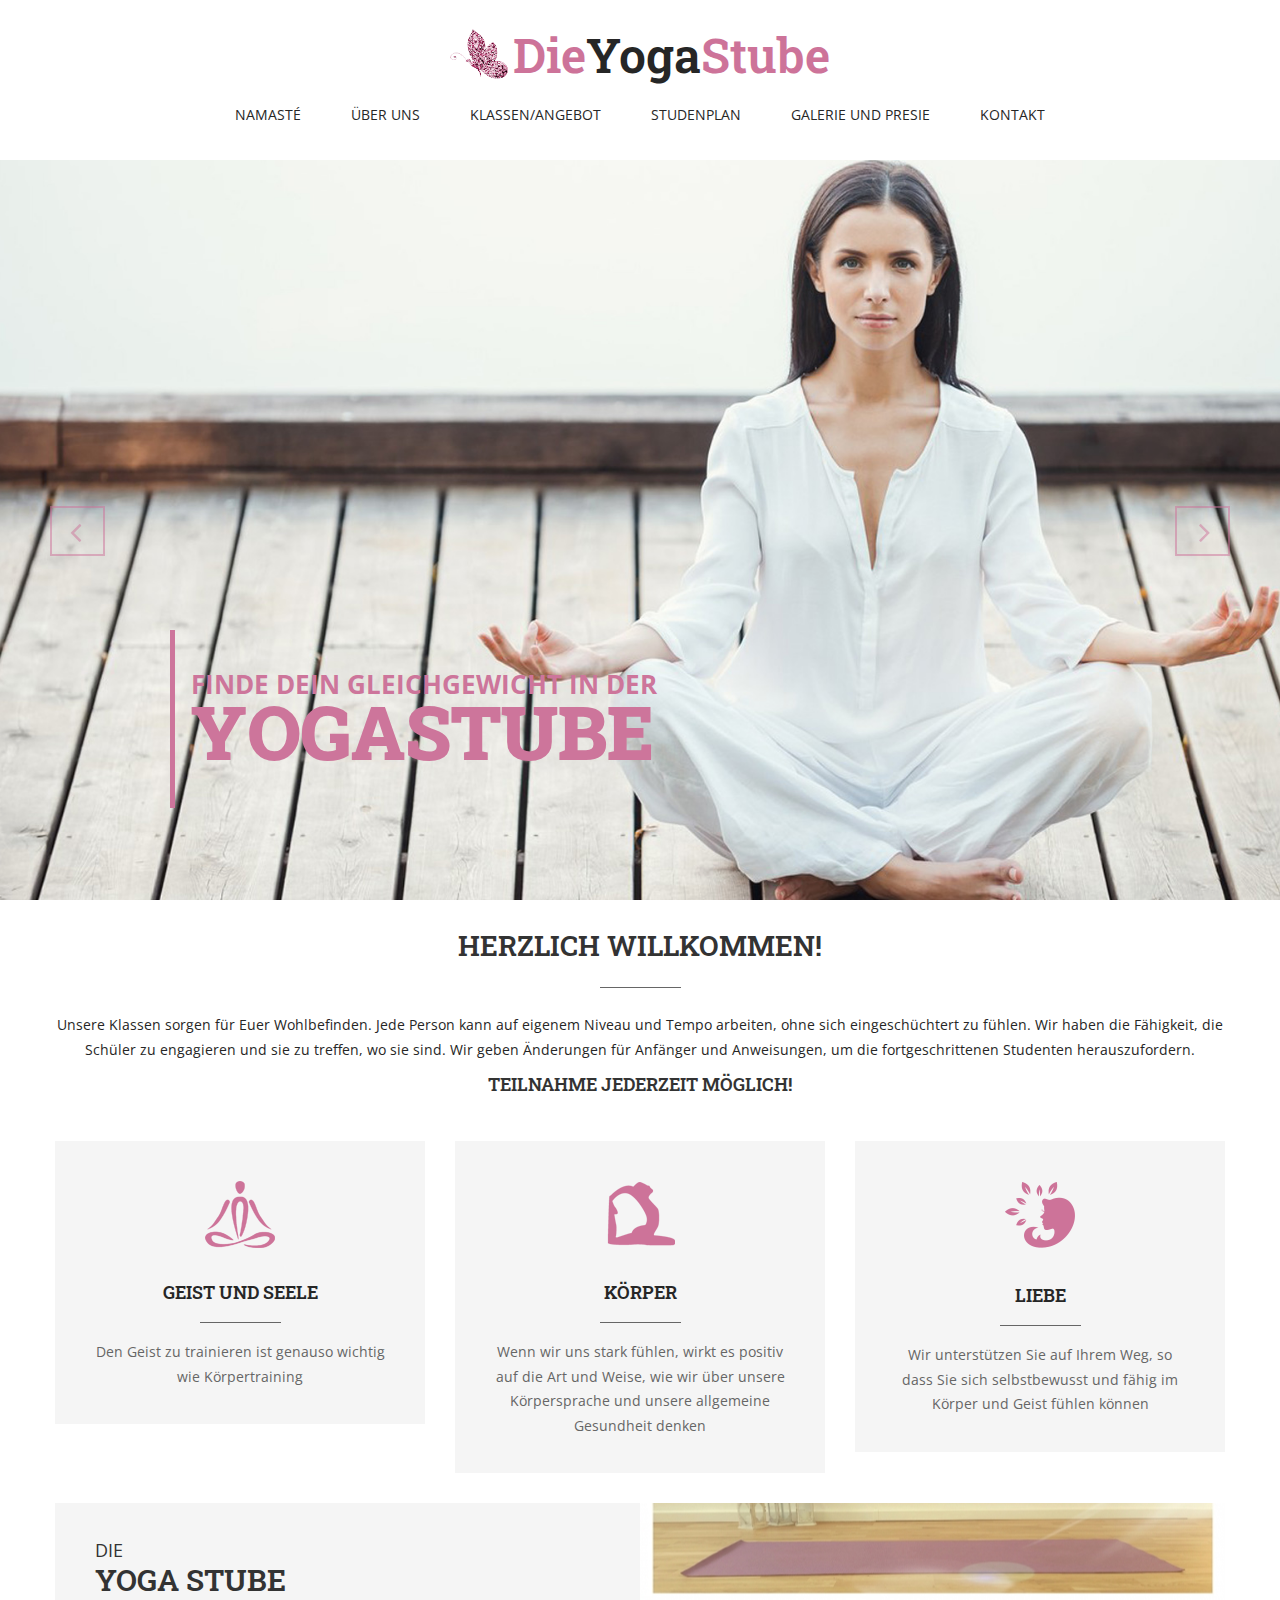
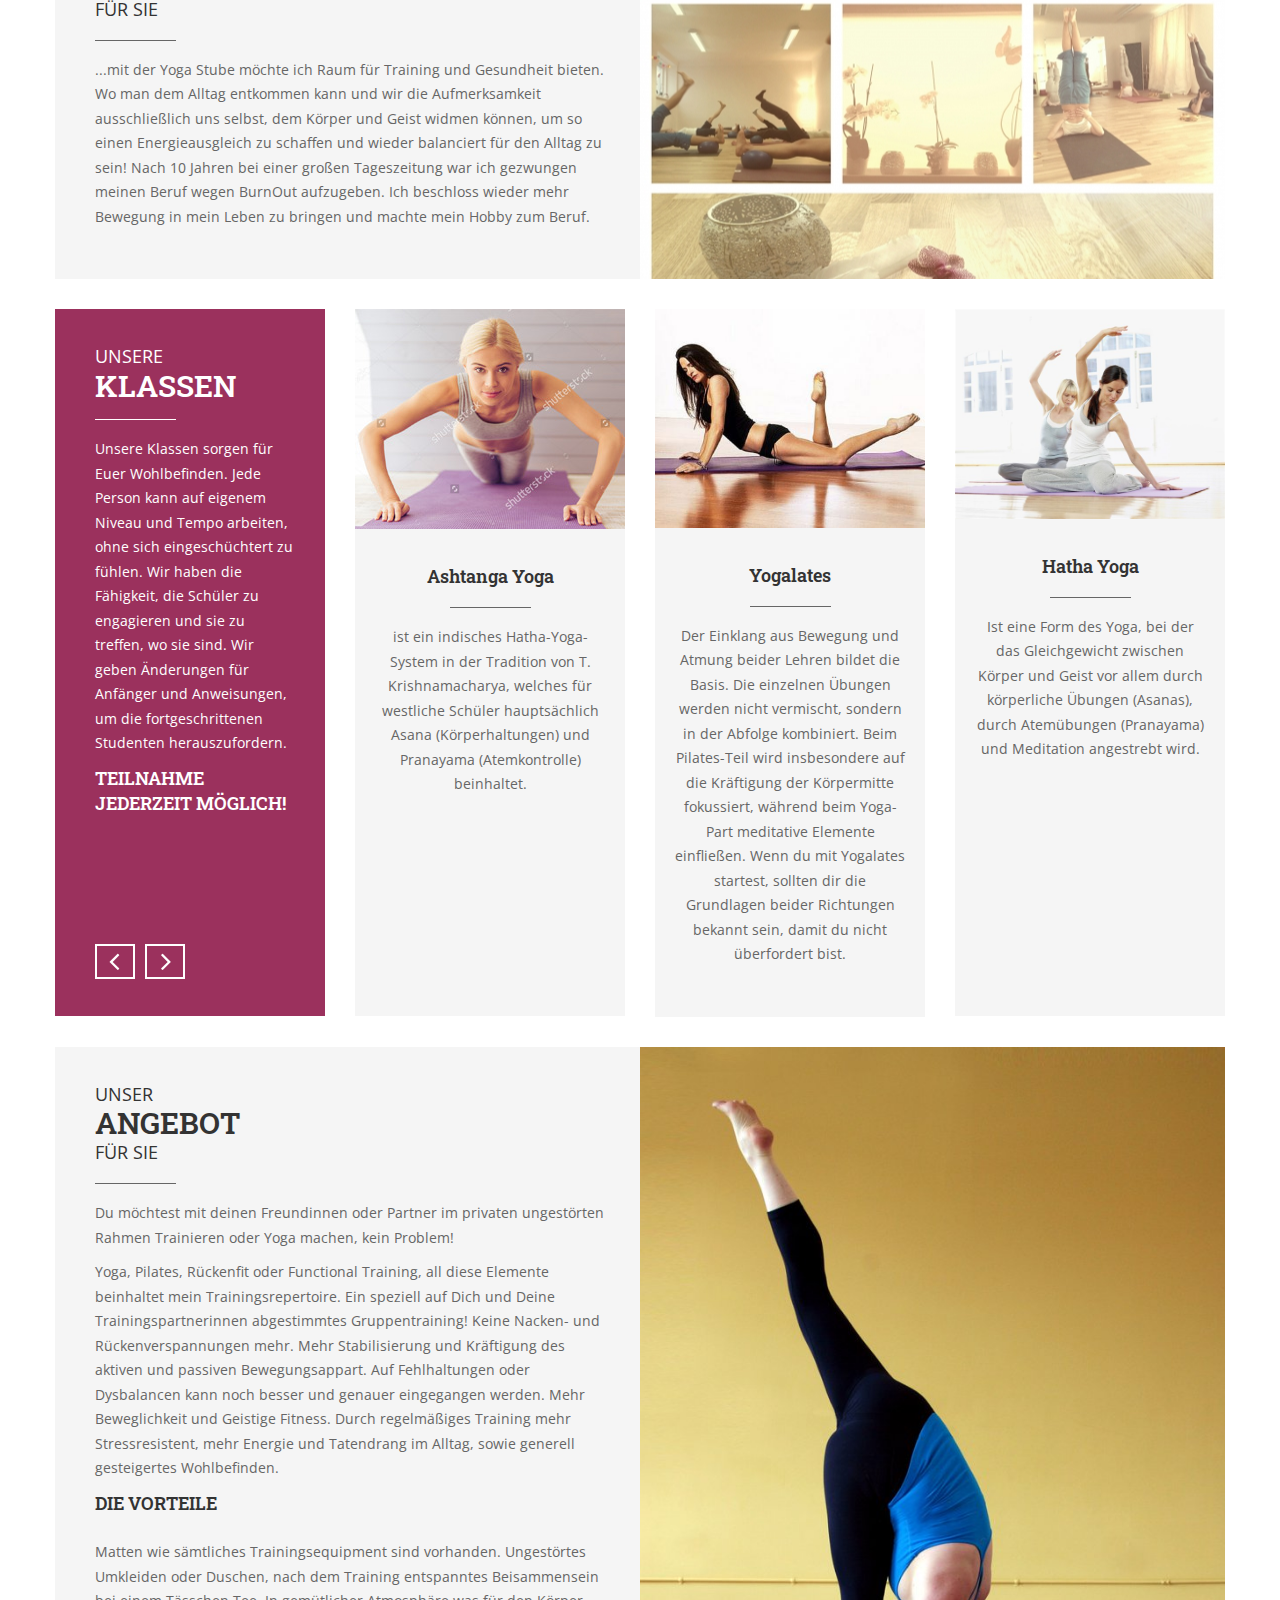
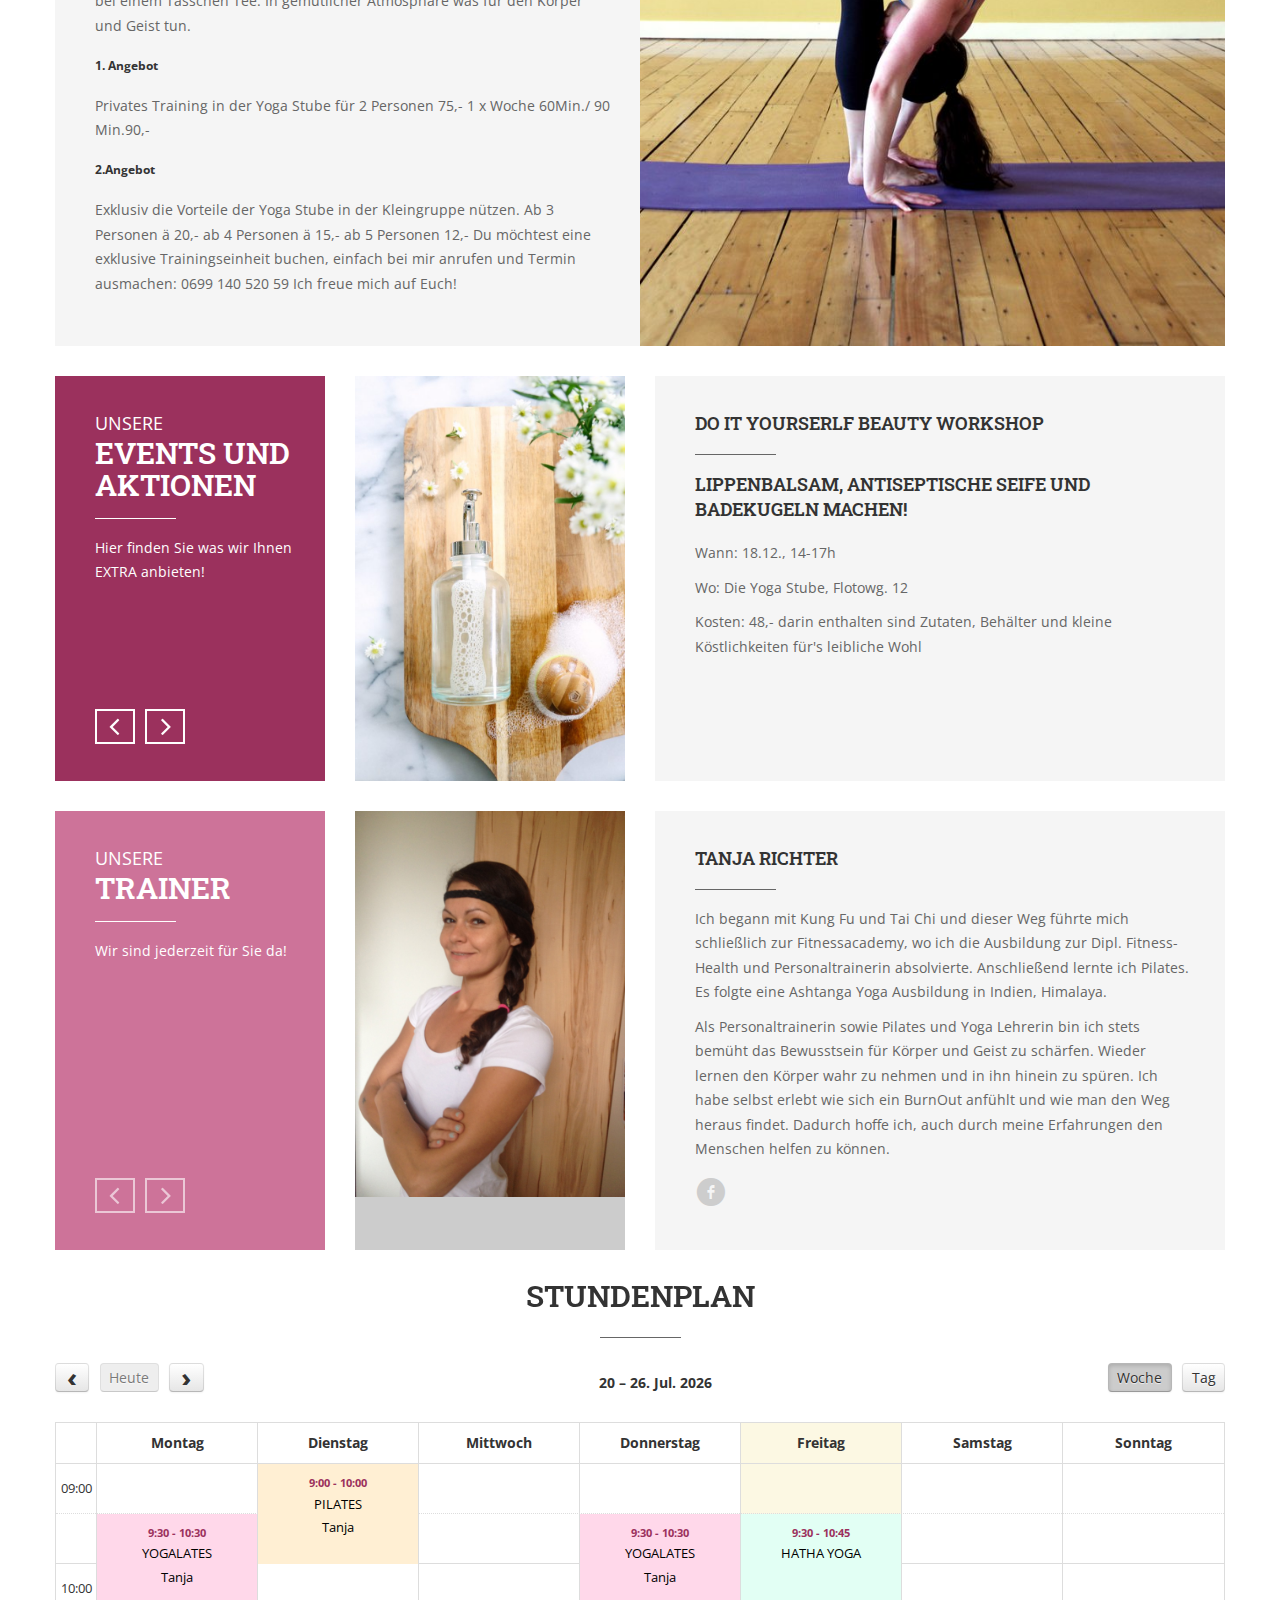
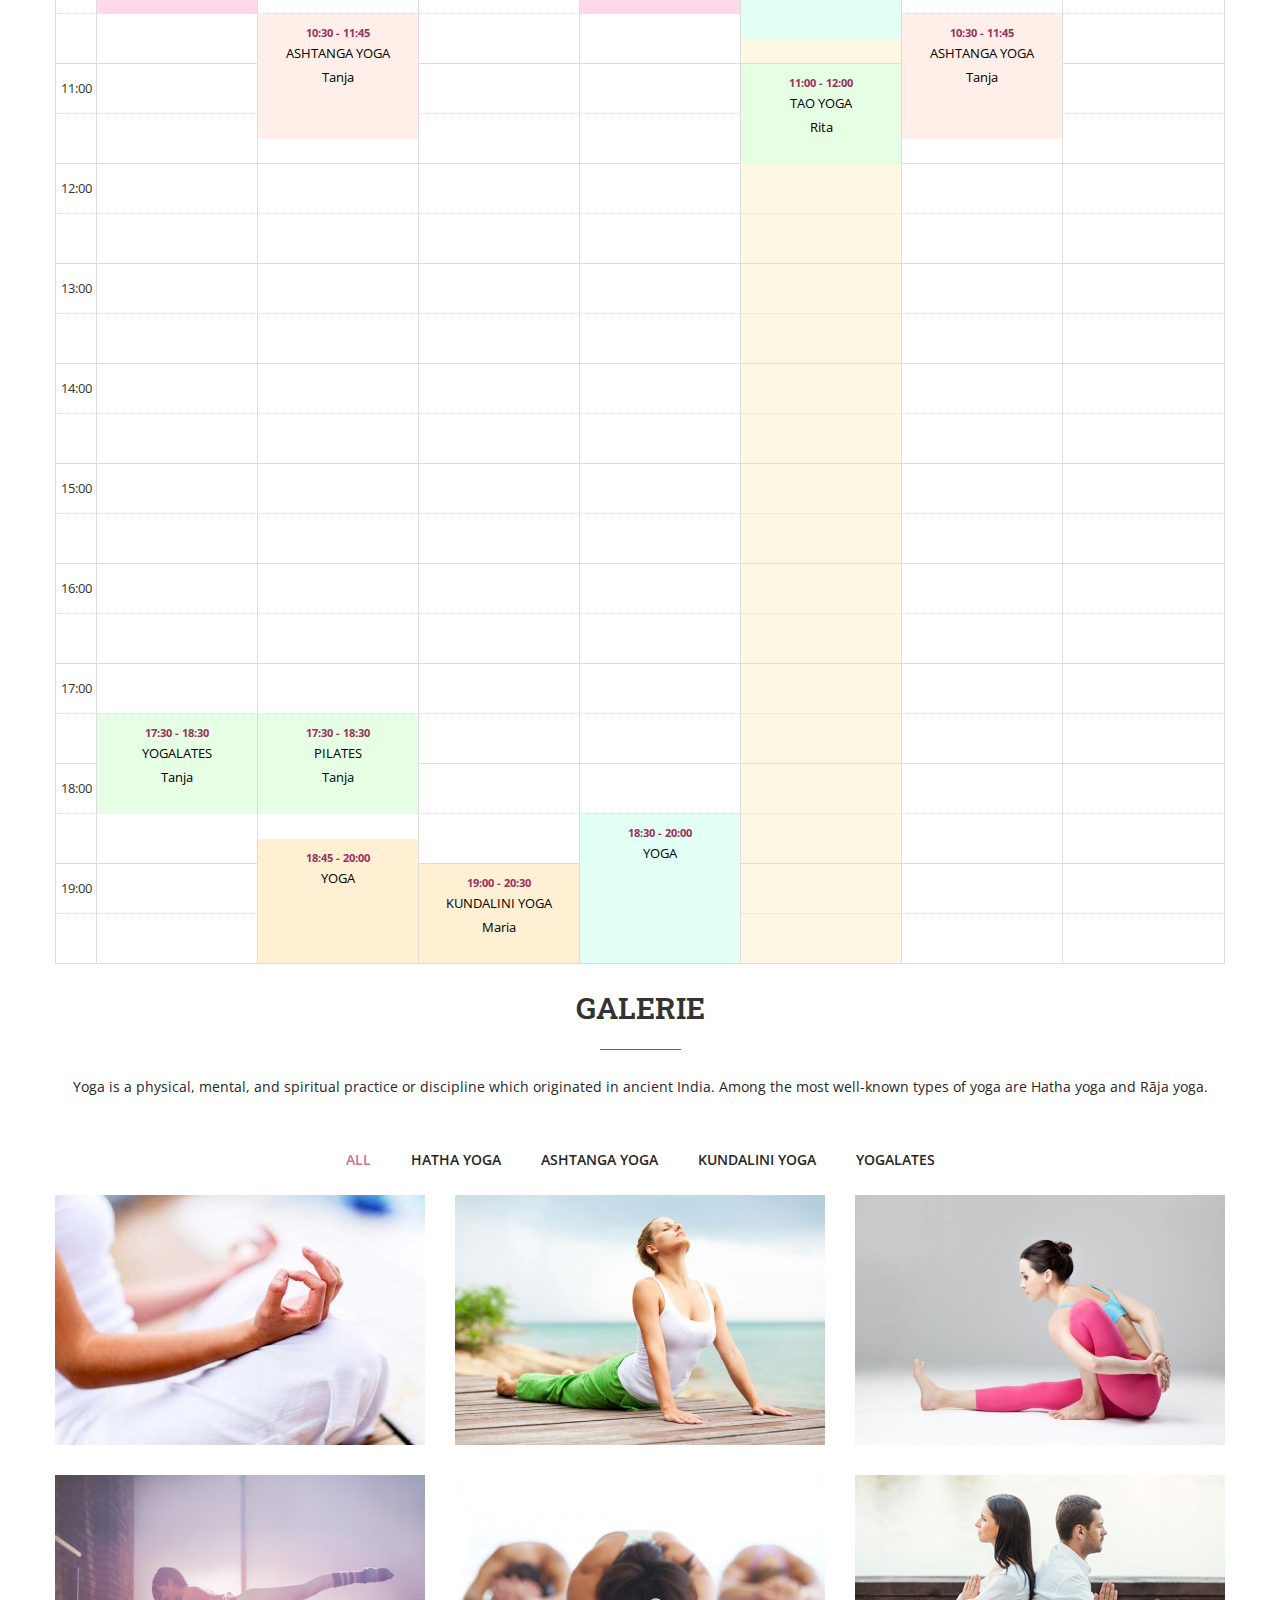
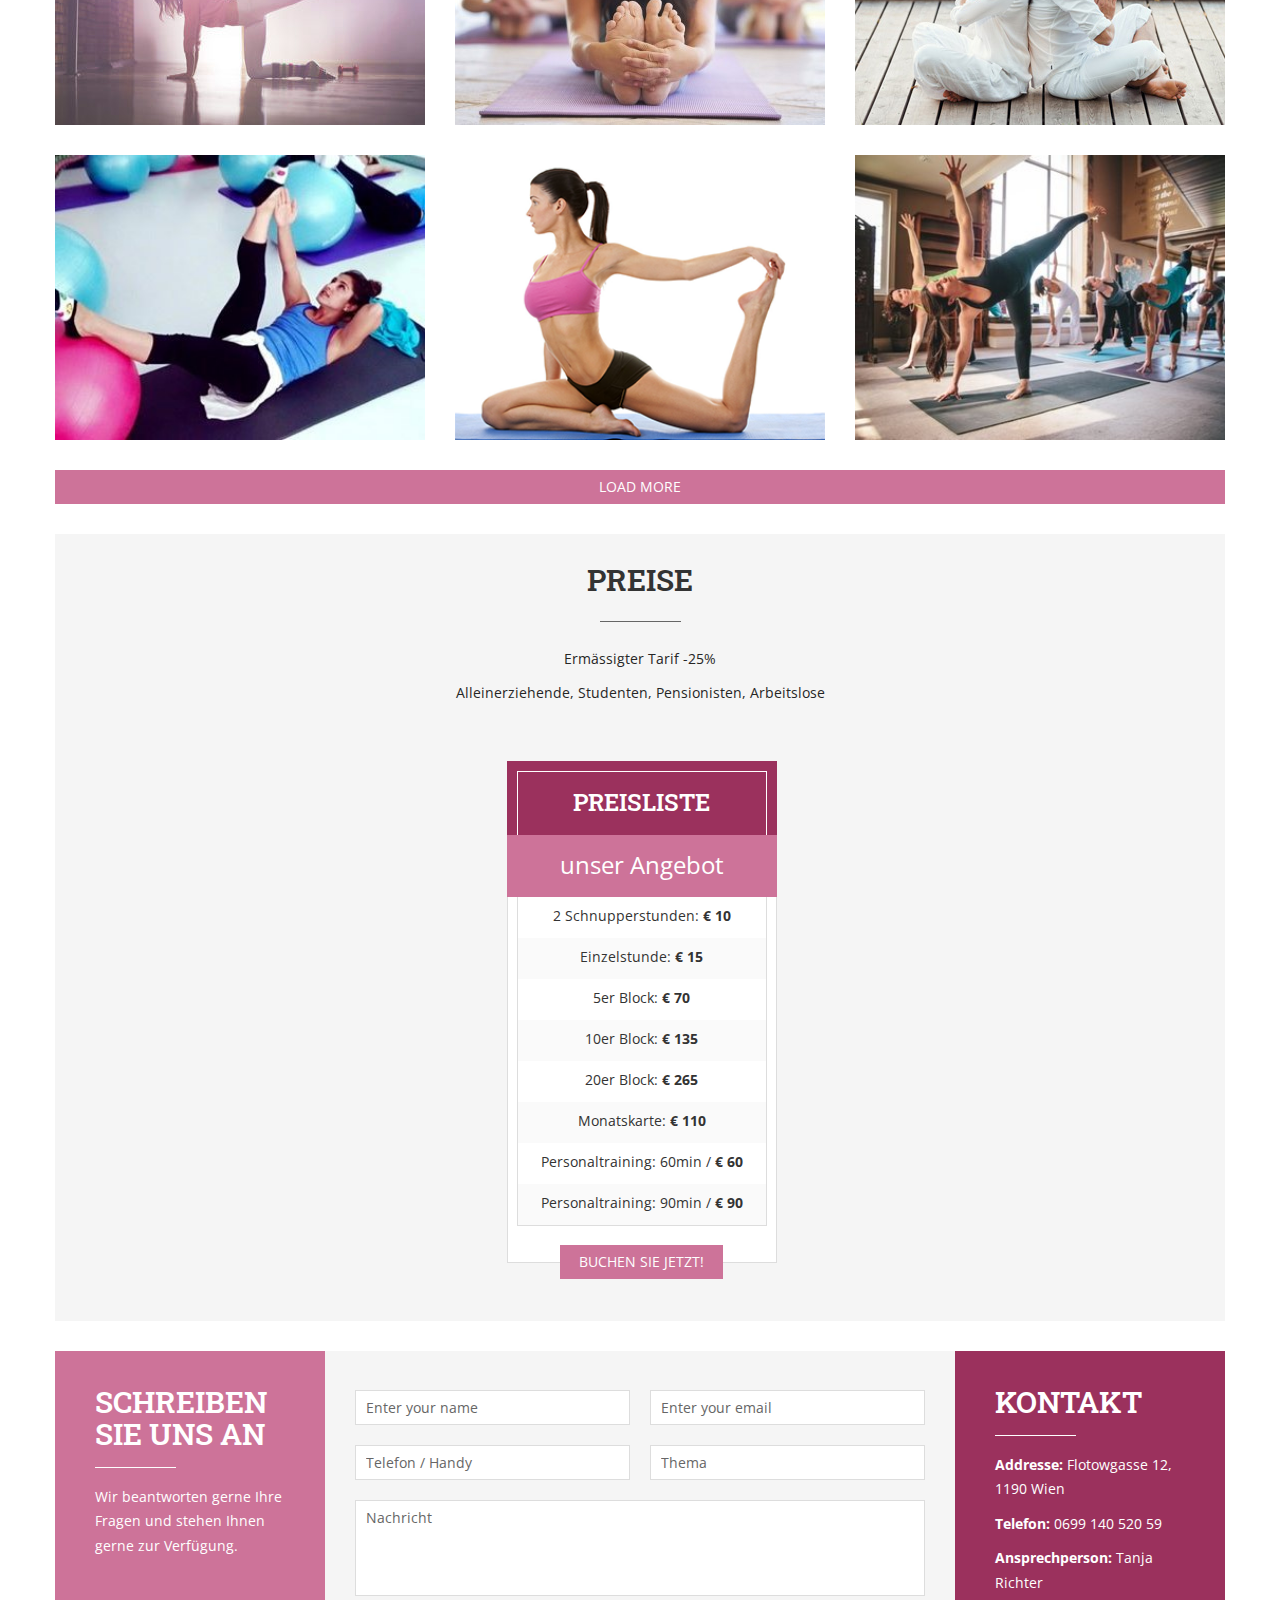
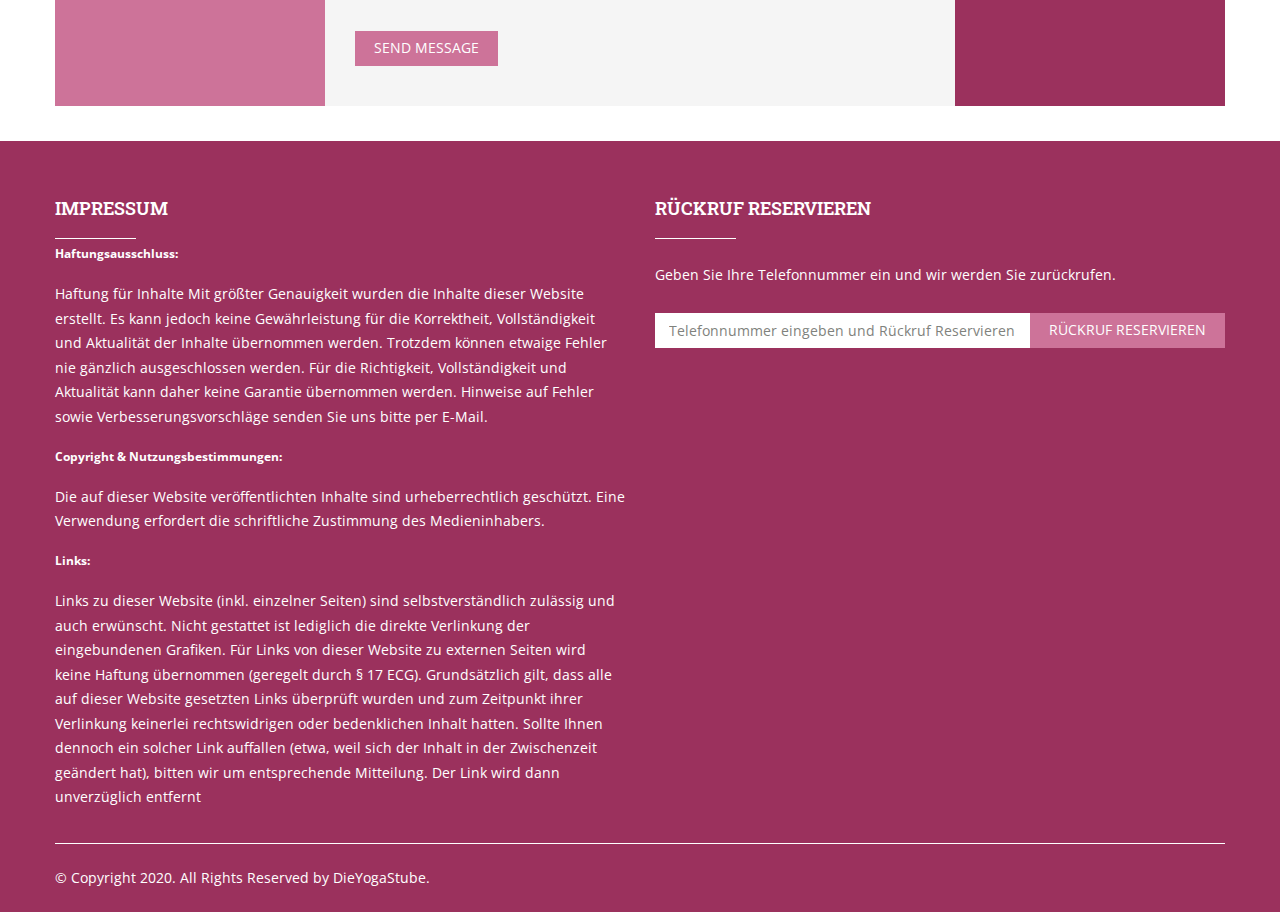
==== commit 766f424d: "rueckruf reservieren edit" ====
--- a/index.html
+++ b/index.html
@@ -882,11 +882,13 @@
 								<h3>Rückruf Reservieren</h3>
 							</div>
 							<p>Geben Sie Ihre Telefonnummer ein und wir werden Sie zurückrufen.</p>
-							<div class="ns_block">
-								<input type="text" class="ns_input" placeholder="Telefonnummer" title="Email address">
-								<input type="submit" class="shortcode_button" value="Reservieren">
-							</div>
-							
+				<div class="ns_block">
+         			<form id="send-message-contact-form" action="https://formspree.io/dieyogastube@gmail.com" method="POST">
+          				<input type="text" name="ruckruf_anfrage" class="ns_input" style="display: none" title="Thema" value="Das ist Rückruf Anfrage von YogaStube.at Website BesucherIn">
+          				<input type="text" name="telefon" class="ns_input" placeholder="Telefonnummer eingeben und Rückruf Reservieren" title="Telefonnummer">
+          				<input type="submit" class="shortcode_button" value="Rückruf Reservieren">
+         			</form>
+       </div>							
 						</div>
 					</div> 
 				</div> 
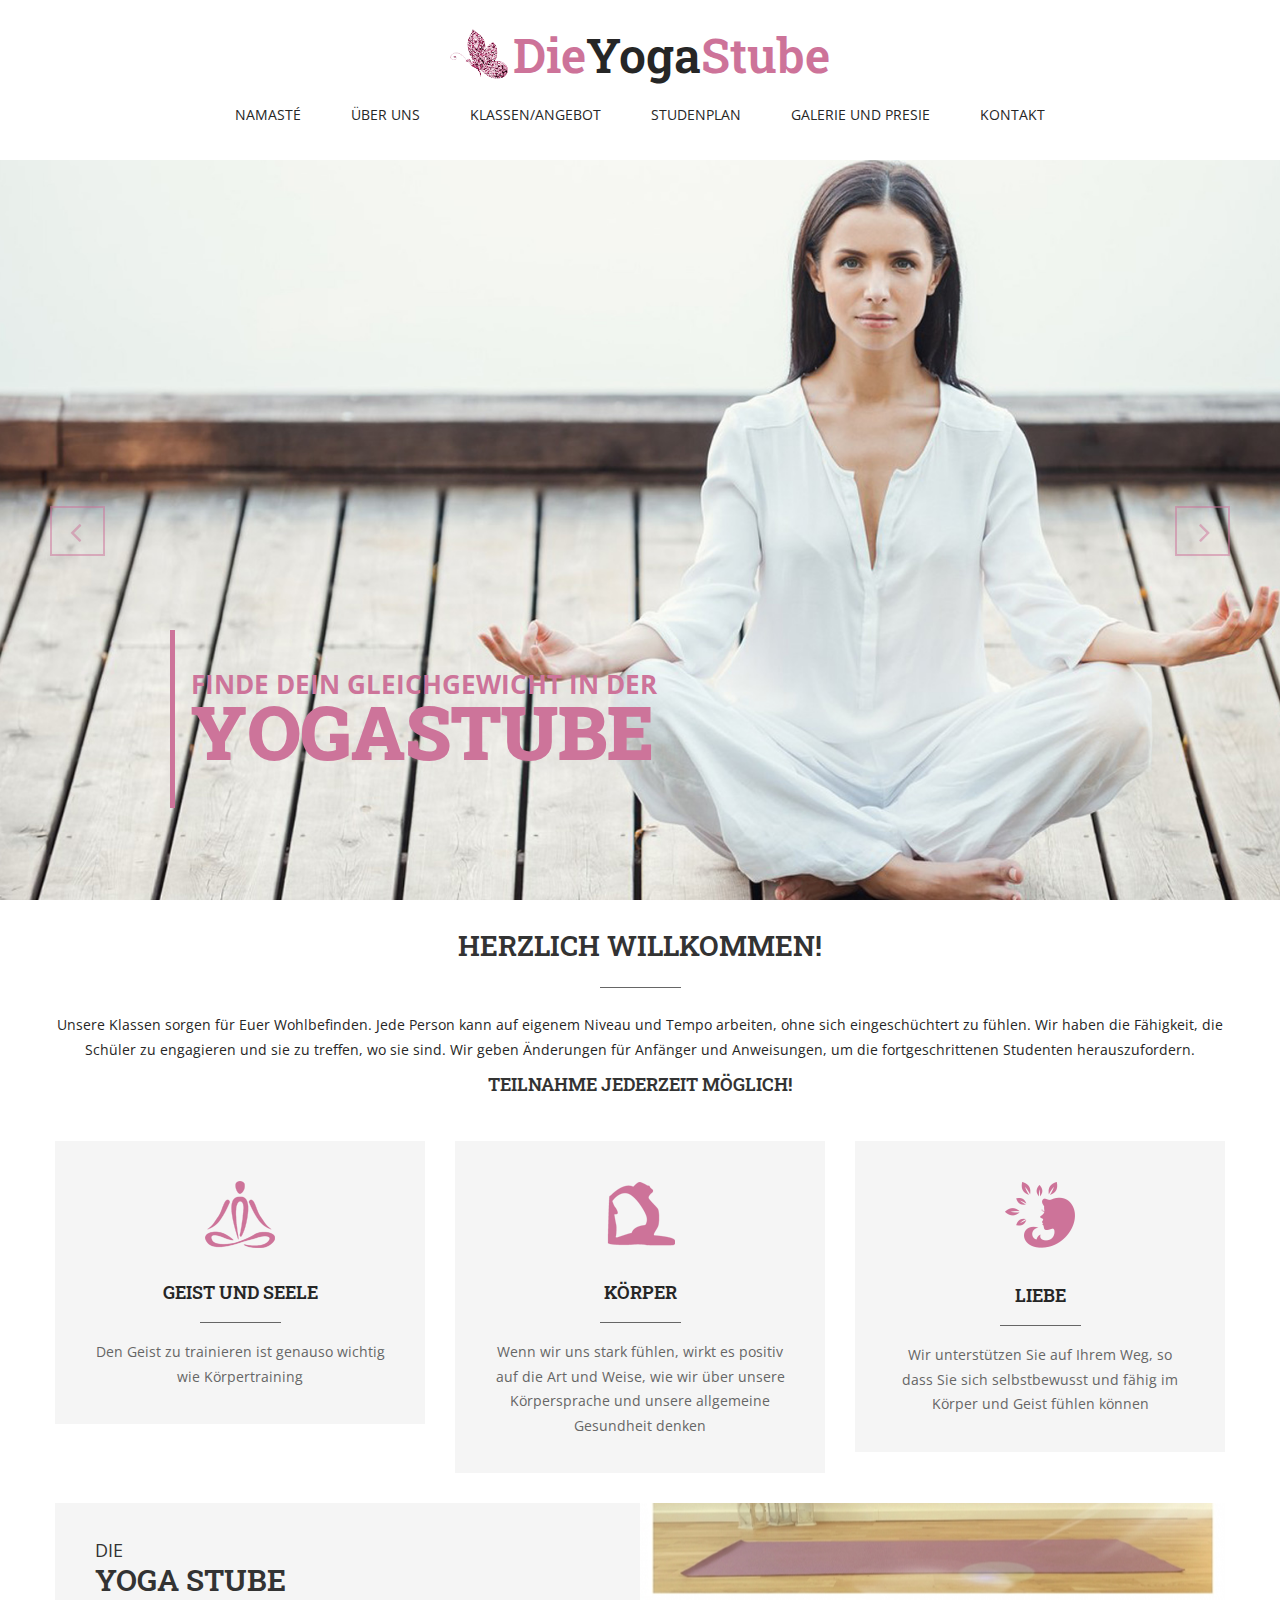
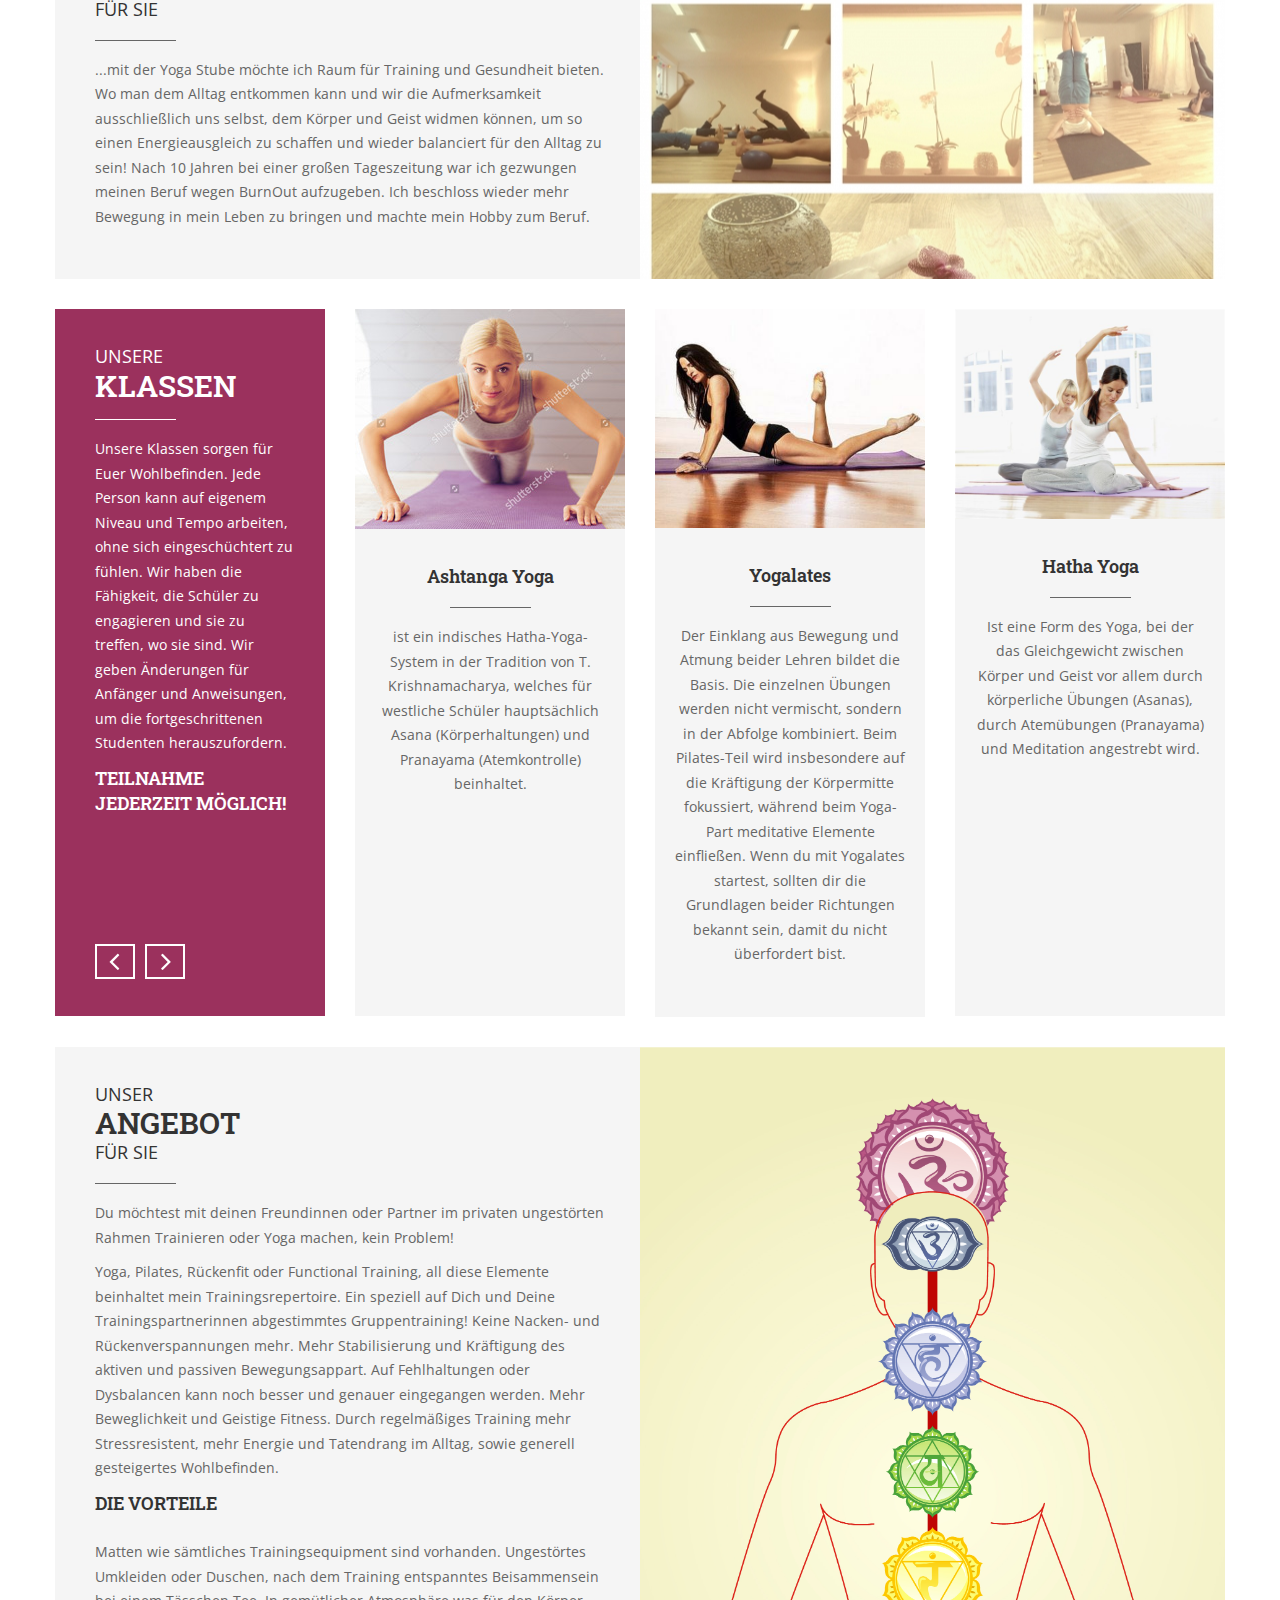
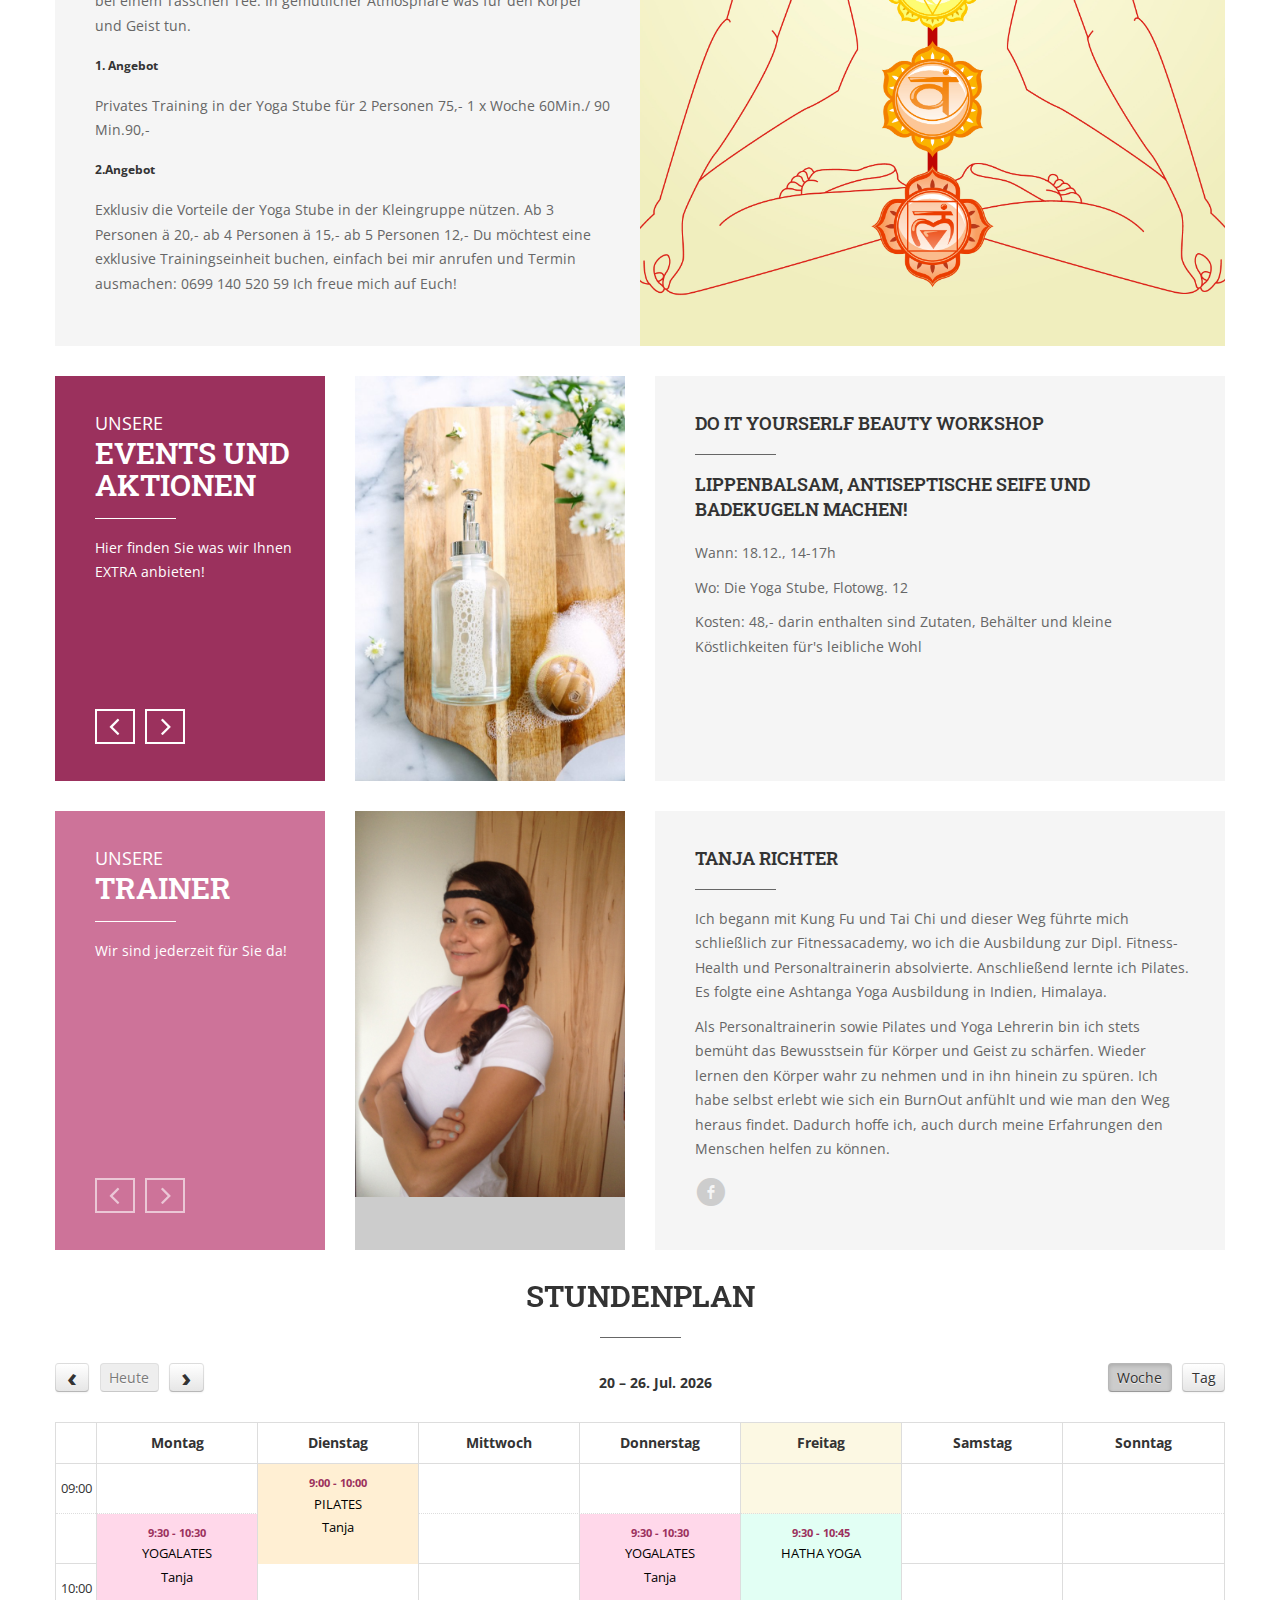
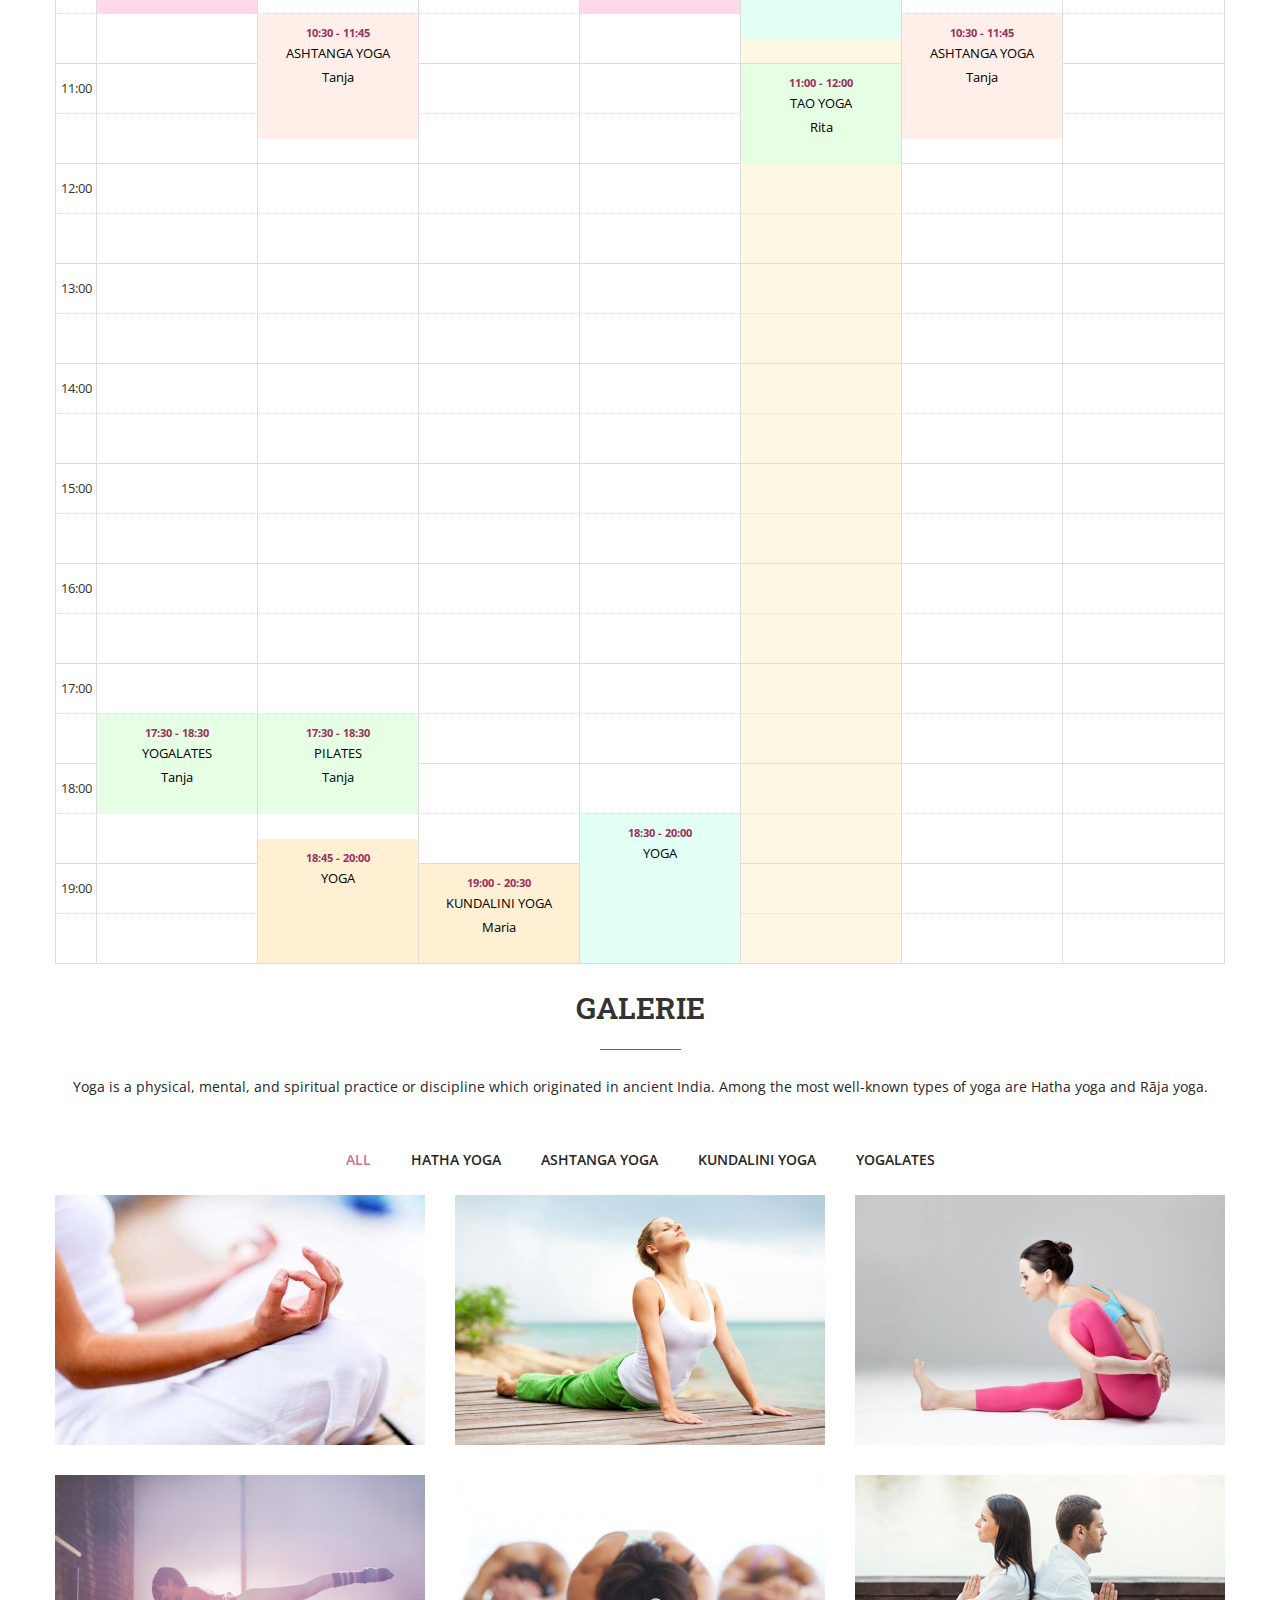
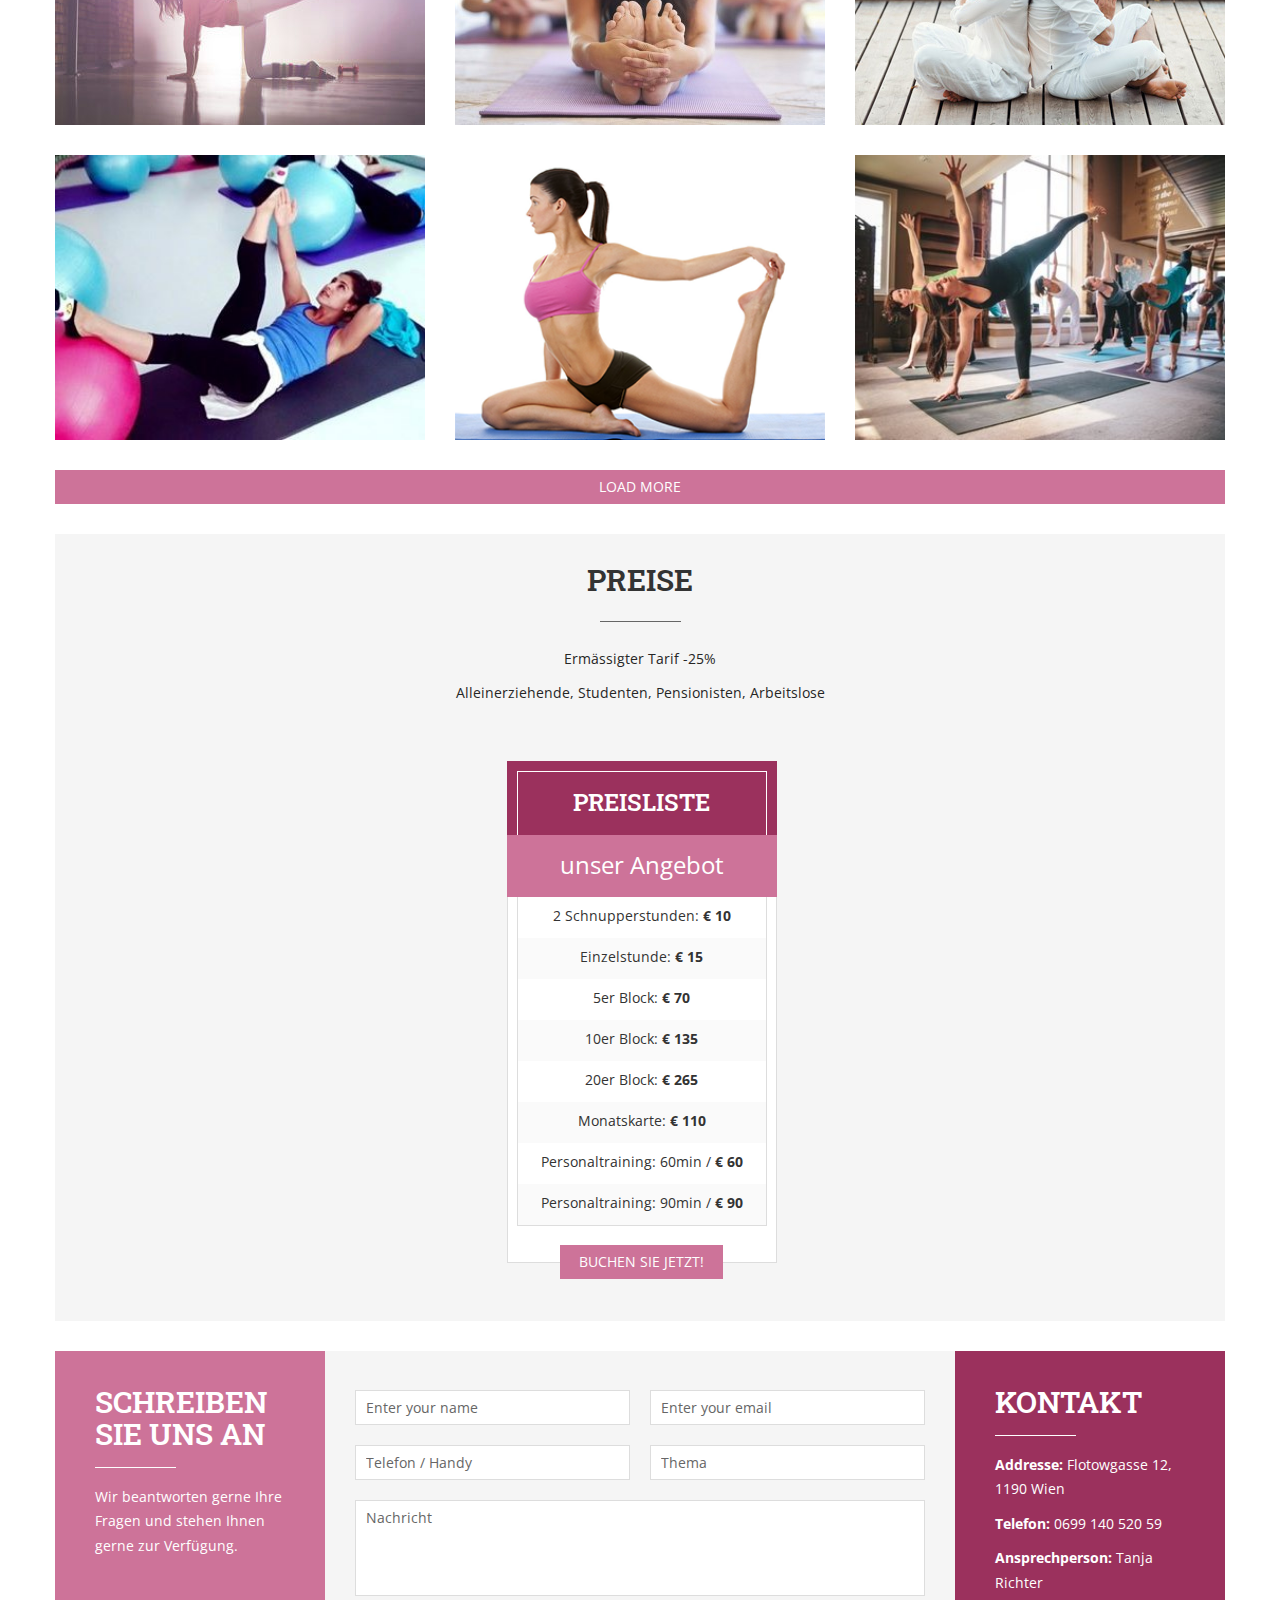
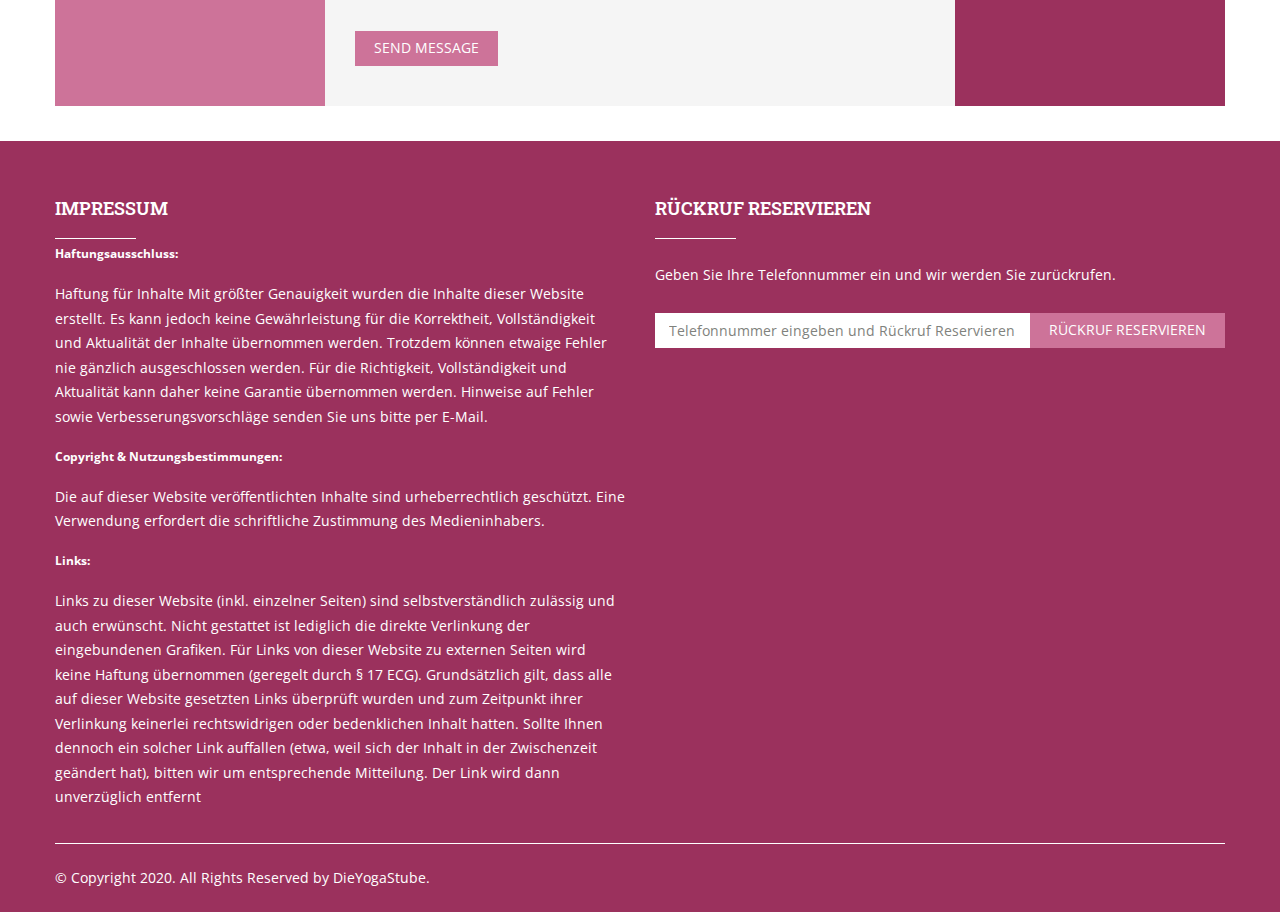
==== commit be228ff6: "media query for angebot img xs" ====
--- a/index.html
+++ b/index.html
@@ -324,7 +324,7 @@
 							
 						</div>
 					</div>	
-					<div class="col_img"></div>
+					<div class="col_img hidden-xs"></div>
 					<div class="clear"></div>
 				</div>
 			</div>
--- a/css/style.css
+++ b/css/style.css
@@ -669,6 +669,17 @@
 	margin-top:15px;
 }
 
+/* media query mobile*/
+
+@media screen and (max-width: 768px) {
+     .angebot_block .col_cont	{
+	float:left;	
+}
+.angebot_block .col_img,
+.angebot_block .col_cont	{
+	width:100%;
+}   
+}
 
 
 /********** PORTFOLIO SECTION *********/
